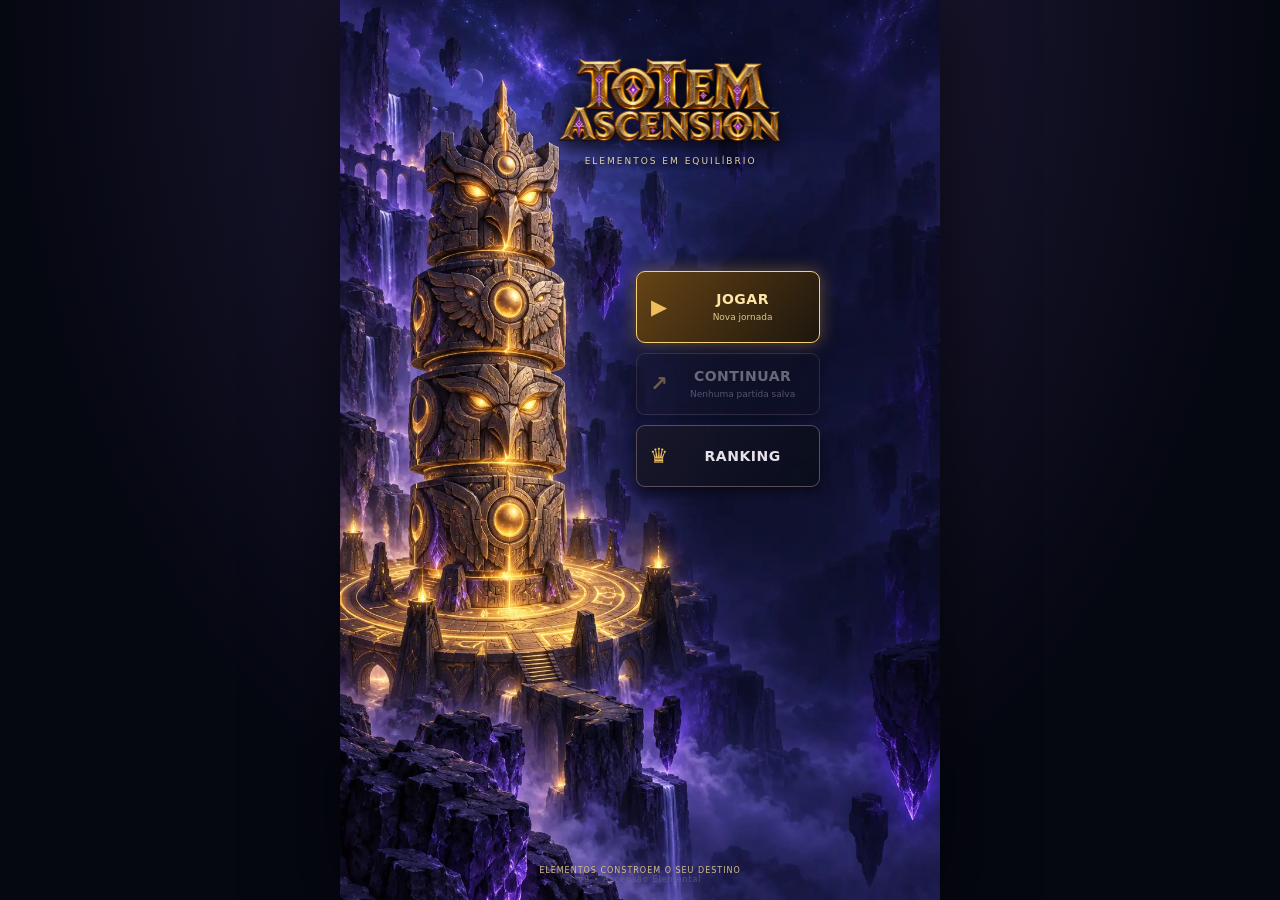
==== jogos/totem/index.html @ 8b3ffe85 "Organiza os 11 jogos por pasta e atualiza o launcher e os links antigos" ====
<!DOCTYPE html>
<html lang="pt-BR">
<head>
<meta charset="UTF-8">
<meta name="viewport" content="width=device-width, initial-scale=1.0, viewport-fit=cover">
<title>Totem Ascension — Ascensão Elemental</title>
<link rel="stylesheet" href="style.css">
</head>
<body>

<!-- MENU SCREEN -->
<div id="screen-menu" class="screen active">
  <div id="menu-box">
    <header class="menu-brand"><img id="menu-logo-title" src="img/logo-totem.webp" alt="Totem Ascension"><div id="menu-subtitle">ELEMENTOS EM EQUILÍBRIO</div></header>
    <div class="menu-stage">
      <div class="menu-actions">
        <button class="menu-btn menu-btn-start" id="menu-play" onclick="newRunPrompt()"><i>▶</i><span>JOGAR<small>Nova jornada</small></span></button>
        <button class="menu-btn" id="continue-run" onclick="resumeRun()"><i>↗</i><span>CONTINUAR<small id="continue-name">Nenhuma partida salva</small></span></button>
        <button class="menu-btn" onclick="openRanking()"><i>♛</i><span>RANKING</span></button>
      </div>
    </div>
    <footer class="menu-footer"><span>ELEMENTOS CONSTROEM O SEU DESTINO</span></footer>
    <div id="menu-version">v9.0• Ascensão Elemental</div>
  </div>
</div>

<!-- GAME SCREEN -->
<div id="screen-game" class="screen">
  <div id="hud-top">
    <div id="hud-title">🗿 GAME</div>
    <button id="exit-btn" onclick="exitToMenu()" title="Sair para o menu">🏠</button>
    <button id="sound-btn" onclick="toggleSound()" title="Som">🔊</button>
    <div class="hud-pills">
      <div class="pill" id="pill-coins"><em id="hud-coins">0</em>💰</div>
      <div class="pill" id="pill-height"><em id="hud-height">0</em>📏</div>
      <div class="pill pill-res" title="Madeira"><em id="hud-wood">0</em>🪵</div>
      <div class="pill pill-res" title="Pedra"><em id="hud-stone">0</em>🪨</div>
      <div class="pill pill-res" title="Ouro"><em id="hud-gold">0</em>🪙</div>
      <div class="pill pill-res" title="Cristal"><em id="hud-crystal">0</em>💎</div>
      <div class="pill pill-essence" title="Essência Divina"><em id="hud-essence">0</em>✨</div>
    </div>
  </div>
  <div id="journey"><span id="level-label"></span><span id="xp-label"></span><progress id="xp-progress"></progress><span id="event-status"></span></div>
  <div id="power-row">
    <div id="power-track"><div id="power-fill" style="width:0%"></div></div>
    <div id="power-label"><span id="power-pct">0</span>%</div>
  </div>
  <div id="stab-row">
    <div id="stab-track"><div id="stab-fill" style="width:100%;background:linear-gradient(90deg,#3de87a,#2ab860);"></div></div>
    <div id="stab-label"><span id="stab-num">100</span>/<span id="stab-max">100</span></div>
  </div>
  <div id="arena"><div id="event-weather" aria-hidden="true"></div><aside id="event-side" hidden aria-live="polite"></aside><aside id="combo-side" aria-label="Sequência"></aside>
    <div id="height-badge">
      <div id="hb-num">0</div>
      <div id="hb-tier">🌲 Floresta</div>
    </div>
    <div id="evt-toast">🌀</div>
    <div id="boss-strip">
      <div id="boss-name">👹 Boss</div>
      <div id="boss-hp-track"><div id="boss-hp-fill" style="width:100%"></div></div>
    </div>
    <div id="totem-wrap">
      <div id="totem-glow"></div>
      <div id="totem-tilt">
        <div id="totem-stack"></div><div id="empty-tower">Cada peça é um novo destino</div>
        <div id="totem-base"></div>
      </div>
    </div>
  </div>
  <div id="bottom-zone">
    <div id="phase-label">Mecânica: Dados 🎲</div>
    <div id="streak-display"></div>
    <div id="combo-display"></div>
    <div class="btn-wrap">
      <button id="action-btn" class="btn-dice" onclick="handleAction()">🎲 Jogar Dados</button>
      <div id="auto-ring"></div>
    </div>
  </div>
  <button id="nav-toggle" onclick="toggleGameNav()" aria-expanded="false" aria-controls="nav-dock">☰</button>
  <div id="nav-dock" class="collapsed">
    <button class="nav-close" onclick="toggleGameNav(false)" aria-label="Fechar navegação">×</button>
    <button class="nav-btn active" onclick="goScreen('game')" id="nb-game">
      <span class="ni">🗿</span>Jogo</button>
    <button class="nav-btn" onclick="goScreen('upgrades')" id="nb-upgrades">
      <span class="ni">⚒️</span>Loja</button>
    <button class="nav-btn" onclick="goScreen('inventory')" id="nb-inventory">
      <span class="ni">📦</span>Invent.</button>
    <button class="nav-btn" onclick="goScreen('codex')" id="nb-codex">
      <span class="ni">📖</span>Codex</button>
    <button class="nav-btn" onclick="goScreen('achievements')" id="nb-achievements">
      <span class="ni">🏆</span>Troféus</button>
    <button class="nav-btn" onclick="goScreen('stats')" id="nb-stats">
      <span class="ni">📊</span>Stats</button>
    <button class="nav-btn" onclick="goScreen('log')" id="nb-log">
      <span class="ni">📜</span>Log</button>
  </div>
</div>

<!-- UPGRADES / SHOP SCREEN -->
<section id="boss-overlay" hidden role="dialog" aria-modal="true" aria-label="Batalha do guardião">
  <div id="boss-backdrop" aria-hidden="true"></div><div class="boss-depth boss-depth-far" aria-hidden="true"></div><div class="boss-depth boss-depth-near" aria-hidden="true"></div><div class="boss-embers" aria-hidden="true"></div>
  <header class="boss-header"><div><span class="eyebrow">GUARDIÃO DA ASCENSÃO</span><h2 id="battle-name"></h2></div><button class="round-control" onclick="pauseBattle()" aria-label="Pausar batalha">Ⅱ</button></header>
  <div class="battle-life"><div><span id="battle-hp"></span><span id="battle-floor"></span></div><progress id="battle-progress" value="1" max="1"></progress></div>
  <div class="battle-field"><div id="boss-portrait" role="img" aria-label="Retrato do guardião"></div><div id="boss-tower" aria-label="Torre de blocos do guardião"></div><div id="battle-feedback" aria-live="polite"></div></div>
  <footer class="battle-controls"><div id="battle-rewards"></div><div id="battle-mechanic"></div><button id="battle-action" onclick="attackBoss()">ATACAR</button><button id="battle-return" hidden onclick="finishBossVictory()">CONTINUAR ASCENSÃO</button></footer>
</section>

<div id="screen-upgrades" class="screen">
  <div class="sec-header">
    <button class="sec-back" onclick="closeSection()">×</button>
    <span class="sec-title">⚒️ Loja</span>
    <span class="sec-coins">💰<span id="upg-coins">0</span></span>
  </div>
  <div class="shop-tabs">
    <button class="shop-tab active" id="shop-tab-perm" onclick="renderShopTab('perm')">⚡ Permanentes</button>
    <button class="shop-tab" id="shop-tab-build" onclick="renderShopTab('build')">🏗️ Construção</button>
    <button class="shop-tab" id="shop-tab-relic" onclick="renderShopTab('relic')">🏺 Relíquias</button>
  </div>
  <div class="sec-body" id="upg-body"></div>
</div>

<!-- INVENTORY SCREEN -->
<div id="screen-inventory" class="screen">
  <div class="sec-header">
    <button class="sec-back" onclick="closeSection()">×</button>
    <span class="sec-title">📦 Inventário</span>
    <span class="sec-coins" id="inv-essence-display">✨<span id="inv-essence">0</span></span>
  </div>
  <div class="sec-body" id="inv-body"></div>
</div>

<!-- CODEX SCREEN -->
<div id="screen-codex" class="screen">
  <div class="sec-header">
    <button class="sec-back" onclick="closeSection()">×</button>
    <span class="sec-title">📖 Codex</span>
    <span class="sec-coins" id="codex-counter">0/12</span>
  </div>
  <div class="sec-body" id="codex-body"></div>
</div>

<!-- ACHIEVEMENTS SCREEN -->
<div id="screen-achievements" class="screen">
  <div class="sec-header">
    <button class="sec-back" onclick="closeSection()">×</button>
    <span class="sec-title">🏆 Conquistas</span>
    <span class="sec-coins" id="ach-counter">0/0</span>
  </div>
  <div class="sec-body" id="ach-body"></div>
</div>

<!-- STATS SCREEN -->
<div id="screen-stats" class="screen">
  <div class="sec-header">
    <button class="sec-back" onclick="closeSection()">×</button>
    <span class="sec-title">📊 Estatísticas</span>
  </div>
  <div class="sec-body" id="stats-body">
    <div class="sec-section">⚡ Sessão</div>
    <div class="stat-grid">
      <div class="stat-card"><span class="sc-icon">📏</span><span class="sc-label">Altura</span><span class="sc-val" id="sc-h">0</span></div>
      <div class="stat-card"><span class="sc-icon">🏆</span><span class="sc-label">Recorde</span><span class="sc-val" id="sc-best">0</span></div>
      <div class="stat-card"><span class="sc-icon">💰</span><span class="sc-label">Moedas</span><span class="sc-val" id="sc-coins">0</span></div>
      <div class="stat-card"><span class="sc-icon">⭐</span><span class="sc-label">Prestígios</span><span class="sc-val" id="sc-pres">0</span></div>
      <div class="stat-card"><span class="sc-icon">✨</span><span class="sc-label">Essência Divina</span><span class="sc-val" id="sc-essence">0</span></div>
      <div class="stat-card"><span class="sc-icon">📈</span><span class="sc-label">Dificuldade</span><span class="sc-val" id="sc-diff">0%</span></div>
      <div class="stat-card"><span class="sc-icon">⚔️</span><span class="sc-label">Bosses</span><span class="sc-val" id="sc-boss">0</span></div>
      <div class="stat-card"><span class="sc-icon">✅</span><span class="sc-label">Acertos</span><span class="sc-val" id="sc-hits">0</span></div>
      <div class="stat-card"><span class="sc-icon">❌</span><span class="sc-label">Erros</span><span class="sc-val" id="sc-miss">0</span></div>
      <div class="stat-card"><span class="sc-icon">🔥</span><span class="sc-label">Seq. Atual</span><span class="sc-val" id="sc-streak">0</span></div>
      <div class="stat-card"><span class="sc-icon">⚡</span><span class="sc-label">Melhor Seq.</span><span class="sc-val" id="sc-bstreak">0</span></div>
    </div>

    <div class="sec-section">💰 Recursos — Economia</div>
    <div style="font-size:.68em;color:var(--muted);padding:2px 2px 6px;">Usados para comprar melhorias e desbloquear habilidades.</div>
    <div class="res-big-grid">
      <div class="res-big"><span class="rb-icon">🪵</span><span class="rb-name">Madeira</span><span class="rb-val" id="rb-w">0</span></div>
      <div class="res-big"><span class="rb-icon">🪨</span><span class="rb-name">Pedra</span><span class="rb-val" id="rb-s">0</span></div>
      <div class="res-big"><span class="rb-icon">🪙</span><span class="rb-name">Ouro</span><span class="rb-val" id="rb-g">0</span></div>
      <div class="res-big"><span class="rb-icon">💎</span><span class="rb-name">Cristal</span><span class="rb-val" id="rb-c">0</span></div>
    </div>

    <div class="sec-section">🗿 Evolução do Totem</div>
    <div id="tier-current-card" style="background:var(--panel);border:1px solid var(--border);border-radius:11px;padding:12px 14px;margin-bottom:6px;">
      <div style="font-size:.65em;color:var(--muted);text-transform:uppercase;letter-spacing:.5px;margin-bottom:6px;">Tier Atual</div>
      <div id="tier-current-label" style="font-size:1.3em;font-weight:900;color:var(--gold);">🌲 Floresta</div>
      <div style="margin-top:8px;">
        <div style="display:flex;justify-content:space-between;font-size:.68em;color:var(--muted);margin-bottom:4px;">
          <span>Progresso</span><span id="tier-pct-label">0%</span>
        </div>
        <div style="height:5px;background:rgba(255,255,255,.08);border-radius:3px;overflow:hidden;">
          <div id="tier-pct-bar" style="height:100%;background:var(--gold);border-radius:3px;transition:width .5s;width:0%"></div>
        </div>
        <div id="tier-next-label" style="font-size:.68em;color:var(--muted);margin-top:5px;">Próximo: 🪵 Madeira (h.20)</div>
      </div>
    </div>
    <div class="tier-box" id="tier-box"></div>
    <div id="prestige-info" style="background:rgba(170,68,255,.08);border:1px solid var(--purple);border-radius:8px;padding:8px 10px;margin-top:8px;font-size:.72em;color:#c8a0ff;text-align:center;line-height:1.5;">Carregando...</div>
    <button id="buy-stab-btn" onclick="buyStabilityWithEssence()" style="background:linear-gradient(135deg,#5a0080,#9010c0);border:1px solid var(--purple);border-radius:10px;padding:10px 16px;color:#fff;cursor:pointer;font-size:.85em;font-weight:700;transition:all .15s;font-family:inherit;width:100%;margin-top:6px;">✨ Comprar Estabilidade (1 Essência = +10% ⚖️)</button>
    <button id="prestige-btn" onclick="doPrestige()">🌟 Prestígio — Renascer com Essência Divina</button>
  </div>
</div>

<!-- LOG SCREEN -->
<div id="screen-log" class="screen">
  <div class="sec-header">
    <button class="sec-back" onclick="closeSection()">×</button>
    <span class="sec-title">📜 Registro</span>
    <button class="sec-back" style="margin-left:auto" onclick="clearLog()">🗑️</button>
  </div>
  <div class="sec-body" id="log-body"></div>
</div>

<!-- MODAL -->
<div id="modal-overlay">
  <div id="modal-box"></div>
</div>

<!-- OVERLAYS -->
<div id="notif"></div>
<canvas id="particles"></canvas>
<div id="milestone-pop"><h2 id="ms-title"></h2><p id="ms-sub"></p></div>
<div id="critical-overlay">
  <div id="critical-box">
    <h2 id="crit-title">⚠ SALVE O TOTEM!</h2>
    <p id="crit-sub">Estabilidade crítica! Escolha um desafio:</p>
    <div id="crit-options">
      <button class="crit-opt" onclick="startCriticalRecovery('timing')">⏱️ Timing<br><small>Acerte a zona verde</small></button>
      <button class="crit-opt" onclick="startCriticalRecovery('seq')">🔮 Sequência<br><small>Repita os símbolos</small></button>
      <button class="crit-opt" onclick="startCriticalRecovery('balance')">⚖️ Equilíbrio<br><small>Toque o lado correto</small></button>
    </div>
    <p id="crit-counter" style="font-size:.8em;color:var(--muted);margin-top:8px;">Totens salvos: <strong id="crit-saved">0</strong></p>
  </div>
</div>

<div id="go-overlay">
  <div id="go-box">
    <h2>🗿 Totem Caiu!</h2>
    <p>A estabilidade chegou a zero</p>
    <div id="go-score"></div>
    <p id="go-extra"></p>
    <div id="go-revive-options" style="display:flex;flex-direction:column;gap:6px;margin-top:12px;">
      <button id="go-revive-essence" onclick="reviveWithEssence()" style="background:linear-gradient(135deg,#5a0080,#9010c0);border:1px solid var(--purple);color:#fff;padding:10px;border-radius:8px;cursor:pointer;font-weight:700;font-family:inherit;">✨ Reviver com Essência (<span id="revive-essence-cost">1</span>)</button>
      <button id="go-buy-stab" onclick="buyStabilityWithEssence();closeGameOver();" style="background:linear-gradient(135deg,#3a6020,#5a9030);border:1px solid var(--green);color:#fff;padding:10px;border-radius:8px;cursor:pointer;font-weight:700;font-family:inherit;">✨ Comprar +10% ⚖️ (1 Essência)</button>
      <button id="go-revive-gold" onclick="reviveWithGold()" style="background:linear-gradient(135deg,#7a5800,#c09020);border:1px solid var(--gold);color:#fff;padding:10px;border-radius:8px;cursor:pointer;font-weight:700;font-family:inherit;">💰 Reviver com Ouro (<span id="revive-gold-cost">10k</span>)</button>
      <button id="go-restart" onclick="restartGame()" style="background:rgba(255,255,255,.08);border:1px solid var(--border);color:var(--text);padding:10px;border-radius:8px;cursor:pointer;font-family:inherit;">🔄 Reiniciar Jogo</button>
    </div>
  </div>
</div>

<script src="game.js"></script>
</body>
</html>
---- jogos/totem/style.css ----
*,*::before,*::after{margin:0;padding:0;box-sizing:border-box;}
:root{
  --bg:#07070f;
  --panel:#0d0d1e;
  --panel2:#131328;
  --border:rgba(255,255,255,0.07);
  --gold:#f0c040;
  --gold2:#c8980a;
  --green:#3de87a;
  --red:#e84050;
  --blue:#4488ff;
  --purple:#aa44ff;
  --orange:#ff8833;
  --text:#ddd5bb;
  --muted:#7a6e5a;
  --d6:#e84050;
  --d8:#3de87a;
  --d12:#aa44ff;
  --d20:#f0c040;
}
html,body{width:100%;height:100%;background:var(--bg);color:var(--text);
  font-family:'Segoe UI',system-ui,sans-serif;overflow:hidden;}

/* ── SCREENS ── */
.screen{position:fixed;inset:0;display:none;flex-direction:column;}
.screen.active{display:flex;animation:screenFade .35s ease;}
@keyframes screenFade{from{opacity:0;transform:scale(.98);}to{opacity:1;transform:none;}}

/* ═══════════════════════════════════════════════
   MENU SCREEN — TOTAL OVERHAUL
═══════════════════════════════════════════════ */
#screen-menu{
  background:radial-gradient(ellipse at 50% 110%,#1a0a3a 0%,#0a0518 50%,#050308 100%);
  align-items:center;justify-content:center;overflow:hidden;
}

/* Animated starfield + floating runes */
#menu-bg{
  position:absolute;inset:0;pointer-events:none;overflow:hidden;
}
.menu-rune{
  position:absolute;font-size:1.5em;color:rgba(240,192,64,.25);
  animation:floatRune linear infinite;
  filter:drop-shadow(0 0 6px rgba(240,192,64,.4));
  user-select:none;
}
@keyframes floatRune{
  0%{transform:translateY(110vh) rotate(0deg);opacity:0;}
  10%{opacity:1;}
  90%{opacity:1;}
  100%{transform:translateY(-20vh) rotate(360deg);opacity:0;}
}
.menu-star{
  position:absolute;width:2px;height:2px;border-radius:50%;
  background:#fff;animation:twinkle 3s ease-in-out infinite;
}
@keyframes twinkle{
  0%,100%{opacity:.2;transform:scale(1);}
  50%{opacity:1;transform:scale(1.5);}
}

/* Mystical aura behind menu */
#menu-aura{
  position:absolute;width:600px;height:600px;
  background:radial-gradient(circle,rgba(240,192,64,.08) 0%,transparent 60%);
  animation:auraPulse 4s ease-in-out infinite;
  pointer-events:none;
}
@keyframes auraPulse{
  0%,100%{transform:scale(1);opacity:.5;}
  50%{transform:scale(1.15);opacity:.8;}
}

#menu-box{
  position:relative;z-index:2;
  text-align:center;display:flex;flex-direction:column;gap:18px;
  background:linear-gradient(135deg,rgba(20,10,40,.85),rgba(10,5,22,.9));
  border:2px solid transparent;
  background-clip:padding-box;
  border-radius:24px;padding:42px 36px 36px;
  backdrop-filter:blur(14px);
  max-width:400px;
  box-shadow:0 0 60px rgba(240,192,64,.15),0 20px 60px rgba(0,0,0,.7),
    inset 0 1px 0 rgba(255,255,255,.05);
  animation:menuRise .8s cubic-bezier(.22,.68,0,1.25);
}
#menu-box::before{
  content:'';position:absolute;inset:-2px;border-radius:24px;z-index:-1;
  background:linear-gradient(135deg,var(--gold),var(--purple),var(--gold),var(--orange));
  background-size:300% 300%;
  animation:gradShift 6s ease infinite;
}
@keyframes gradShift{
  0%,100%{background-position:0% 50%;}
  50%{background-position:100% 50%;}
}
@keyframes menuRise{
  from{transform:translateY(40px) scale(.9);opacity:0;}
  to{transform:none;opacity:1;}
}

/* Totem Logo — animated 3D-ish totem */
#menu-logo{
  width:90px;height:120px;margin:0 auto 6px;
  display:flex;flex-direction:column-reverse;align-items:center;
  animation:logoFloat 3s ease-in-out infinite;
  filter:drop-shadow(0 0 20px rgba(240,192,64,.5));
}
@keyframes logoFloat{
  0%,100%{transform:translateY(0) rotate(-2deg);}
  50%{transform:translateY(-8px) rotate(2deg);}
}
.logo-piece{
  width:64px;height:18px;border-radius:5px;margin-bottom:2px;
  display:flex;align-items:center;justify-content:center;
  font-size:.9em;font-weight:900;color:rgba(255,255,255,.95);
  text-shadow:0 1px 3px rgba(0,0,0,.7);
  box-shadow:0 3px 8px rgba(0,0,0,.5),inset 0 1px 0 rgba(255,255,255,.2);
  animation:logoPiecePulse 2s ease-in-out infinite;
}
@keyframes logoPiecePulse{
  0%,100%{filter:brightness(1);}
  50%{filter:brightness(1.3);}
}
.logo-base{
  width:74px;height:10px;
  background:linear-gradient(135deg,#3a2008,#6a4018);
  border-radius:3px 3px 8px 8px;
  box-shadow:0 4px 12px rgba(0,0,0,.7),0 0 16px rgba(240,192,64,.3);
}

#menu-title{
  font-size:2.6em;font-weight:900;
  background:linear-gradient(135deg,#f0c040 0%,#ff8833 50%,#aa44ff 100%);
  -webkit-background-clip:text;background-clip:text;
  -webkit-text-fill-color:transparent;
  letter-spacing:4px;margin-bottom:4px;
  filter:drop-shadow(0 0 20px rgba(240,192,64,.4));
  animation:titleGlow 3s ease-in-out infinite;
}
@keyframes titleGlow{
  0%,100%{filter:drop-shadow(0 0 20px rgba(240,192,64,.4));}
  50%{filter:drop-shadow(0 0 30px rgba(240,192,64,.7));}
}
#menu-subtitle{
  font-size:.95em;color:var(--muted);margin-bottom:14px;
  letter-spacing:2px;
  animation:subtitleFade 4s ease-in-out infinite;
}
@keyframes subtitleFade{
  0%,100%{opacity:.6;}
  50%{opacity:1;}
}

.menu-btn{
  position:relative;padding:15px 0;font-size:1.05em;font-weight:800;border:none;
  border-radius:14px;cursor:pointer;transition:all .25s cubic-bezier(.22,.68,0,1.25);
  letter-spacing:1.5px;font-family:inherit;overflow:hidden;
}
.menu-btn::after{
  content:'';position:absolute;top:0;left:-100%;width:50%;height:100%;
  background:linear-gradient(90deg,transparent,rgba(255,255,255,.3),transparent);
  transition:left .6s;
}
.menu-btn:hover::after{left:150%;}
.menu-btn-start{
  background:linear-gradient(135deg,#7a3810,#c06820);
  color:#fff;box-shadow:0 4px 20px rgba(192,104,32,.5),inset 0 1px 0 rgba(255,255,255,.2);
}
.menu-btn-start:hover{transform:translateY(-3px) scale(1.02);filter:brightness(1.15);
  box-shadow:0 8px 30px rgba(192,104,32,.7);}
.menu-btn-start:active{transform:translateY(-1px) scale(.99);}
.menu-btn-continue{
  background:rgba(255,255,255,.06);border:1px solid var(--gold);
  color:var(--gold);
}
.menu-btn-continue:hover{background:rgba(255,255,255,.12);transform:translateY(-2px);}
.menu-btn-continue:disabled{opacity:.4;pointer-events:none;}
.menu-btn-howto{
  background:rgba(170,68,255,.1);border:1px solid var(--purple);
  color:#c8a0ff;font-size:.95em;padding:11px 0;
}
.menu-btn-howto:hover{background:rgba(170,68,255,.2);transform:translateY(-2px);}

#menu-name-field{display:flex;flex-direction:column;align-items:center;margin:4px 0;}
#menu-ranking{
  width:100%;background:rgba(0,0,0,.4);border:1px solid var(--border);
  border-radius:10px;padding:10px 12px;margin-top:6px;
  max-width:340px;
}
#ranking-list .rk-row{
  display:grid;grid-template-columns:24px 1fr auto;gap:8px;align-items:center;
  padding:3px 4px;border-radius:4px;
}
#ranking-list .rk-row.me{background:rgba(240,192,64,.15);border:1px solid var(--gold);}
#ranking-list .rk-pos{font-weight:900;color:var(--gold);text-align:center;}
#ranking-list .rk-name{color:var(--text);font-weight:700;overflow:hidden;text-overflow:ellipsis;white-space:nowrap;}
#ranking-list .rk-row.me .rk-name{color:var(--gold);}
#ranking-list .rk-score{color:var(--green);font-weight:700;}
#ranking-list .rk-empty{color:var(--muted);text-align:center;padding:8px;font-style:italic;}

#menu-version{
  font-size:.7em;color:var(--muted);margin-top:4px;letter-spacing:1px;
}

/* ═══════════════════════════════════════════════
   GAME SCREEN
═══════════════════════════════════════════════ */
#screen-game{
  background:radial-gradient(ellipse at 50% 110%,#180830 0%,#07070f 65%);
}

/* HUD TOP */
#hud-top{
  display:flex;align-items:center;justify-content:space-between;
  padding:7px 12px;
  background:linear-gradient(180deg,rgba(0,0,0,.7),rgba(0,0,0,.4));
  border-bottom:1px solid var(--border);
  flex-shrink:0;z-index:10;gap:6px;
}
#exit-btn{background:rgba(255,255,255,.05);border:1px solid var(--border);
  color:var(--text);border-radius:8px;padding:5px 9px;font-size:.95em;
  cursor:pointer;font-family:inherit;transition:all .15s;}
#exit-btn:hover{background:rgba(232,64,80,.2);border-color:var(--red);}

#sound-btn{background:rgba(255,255,255,.05);border:1px solid var(--border);
  color:var(--gold);border-radius:8px;padding:5px 9px;font-size:.95em;
  cursor:pointer;font-family:inherit;transition:all .15s;}
#sound-btn:hover{background:rgba(240,192,64,.15);}

#hud-title{font-size:.9em;font-weight:800;color:var(--gold);
  letter-spacing:2px;text-shadow:0 0 12px var(--gold);white-space:nowrap;}
.hud-pills{display:flex;gap:5px;flex-wrap:wrap;}
.pill{display:flex;align-items:center;gap:4px;
  background:rgba(255,255,255,0.06);border:1px solid var(--border);
  border-radius:20px;padding:3px 8px;font-size:.75em;font-weight:700;white-space:nowrap;
  transition:all .2s;}
.pill em{color:var(--gold);font-style:normal;font-size:1.1em;
  transition:transform .2s;}
.pill.bump em{animation:numBump .35s cubic-bezier(.22,.68,0,1.5);}
@keyframes numBump{0%{transform:scale(1);}50%{transform:scale(1.4);}100%{transform:scale(1);}}

/* POWER METER */
#power-row{
  padding:4px 12px 3px;background:rgba(0,0,0,0.35);
  display:flex;align-items:center;gap:7px;flex-shrink:0;
}
#power-track{flex:1;height:7px;background:rgba(255,255,255,0.08);
  border-radius:4px;overflow:hidden;position:relative;}
#power-fill{
  height:100%;border-radius:4px;
  background:linear-gradient(90deg,#4488ff,#aa44ff,#f0c040);
  transition:width .5s cubic-bezier(.22,.68,0,1.25);
  box-shadow:0 0 8px rgba(170,68,255,.5);
  position:relative;
}
#power-fill::after{
  content:'';position:absolute;top:0;left:0;right:0;bottom:0;
  background:linear-gradient(90deg,transparent,rgba(255,255,255,.4),transparent);
  animation:powerShine 1.5s linear infinite;
}
@keyframes powerShine{0%{transform:translateX(-100%);}100%{transform:translateX(100%);}}
#power-label{font-size:.7em;color:var(--purple);white-space:nowrap;width:60px;text-align:right;font-weight:700;}
#power-label.ready{color:var(--gold);animation:powerReady .8s ease-in-out infinite;}
@keyframes powerReady{0%,100%{opacity:.7;}50%{opacity:1;}}

/* STAB STRIP */
#stab-row{
  padding:4px 12px 3px;background:rgba(0,0,0,0.35);
  display:flex;align-items:center;gap:7px;flex-shrink:0;
}
#stab-track{flex:1;height:6px;background:rgba(255,255,255,0.08);
  border-radius:3px;overflow:hidden;}
#stab-fill{height:100%;border-radius:3px;transition:width .4s,background .4s;}
#stab-label{font-size:.7em;color:var(--muted);white-space:nowrap;width:38px;text-align:right;}
#stab-row.danger #stab-fill{animation:stabDanger .6s ease-in-out infinite;}
@keyframes stabDanger{
  0%,100%{filter:brightness(1);}
  50%{filter:brightness(1.6);}
}

/* ARENA */
#arena{
  flex:1;
  display:flex;flex-direction:column;
  align-items:center;justify-content:flex-end;
  position:relative;overflow:visible;
  min-height:0;
  padding:0 8px;
}

/* HEIGHT BADGE */
#height-badge{
  position:absolute;top:5px;left:50%;transform:translateX(-50%);
  background:rgba(0,0,0,0.68);border:1px solid var(--gold);
  border-radius:11px;padding:4px 13px;text-align:center;
  backdrop-filter:blur(6px);z-index:5;white-space:nowrap;pointer-events:none;
}
#hb-num{font-size:1.45em;font-weight:900;color:var(--gold);
  line-height:1;text-shadow:0 0 12px var(--gold);}
#hb-tier{font-size:.62em;color:var(--text);margin-top:1px;}

/* BOSS STRIP */
#boss-strip{
  position:absolute;top:44px;left:50%;transform:translateX(-50%);
  width:calc(100% - 24px);max-width:380px;
  background:rgba(0,0,0,0.78);border:1px solid var(--red);
  border-radius:8px;padding:5px 10px;display:none;z-index:12;
  backdrop-filter:blur(4px);
  box-shadow:0 0 20px rgba(232,64,80,.4);
}
#boss-name{font-size:.7em;color:#ff7070;font-weight:700;margin-bottom:3px;}
#boss-hp-track{height:5px;background:rgba(255,255,255,0.1);border-radius:3px;overflow:hidden;}
#boss-hp-fill{height:100%;background:linear-gradient(90deg,#a00020,#ff4060);
  border-radius:3px;transition:width .3s;}

/* EVENT TOAST */
#evt-toast{
  position:fixed;top:50%;left:50%;
  transform:translate(-50%,-50%) scale(.7);
  background:rgba(8,5,22,.98);border:2px solid var(--purple);
  border-radius:14px;padding:22px 32px;font-size:.9em;
  color:#c0a0ff;pointer-events:none;opacity:0;
  transition:opacity .3s,transform .3s;white-space:nowrap;
  backdrop-filter:blur(8px);z-index:150;max-width:88vw;text-align:center;
  font-weight:700;
  box-shadow:0 0 40px rgba(170,68,255,.5);
}
#evt-toast.on{opacity:1;transform:translate(-50%,-50%) scale(1);}

/* TOTEM WRAP */
#totem-wrap{
  position:relative;
  display:flex;flex-direction:column;
  align-items:center;justify-content:flex-end;
  width:100%;max-width:340px;
  flex:1;
  min-height:0;
  overflow:visible;
  padding:0 30px 0;
}

/* TILT container */
#totem-tilt{
  display:flex;flex-direction:column;
  align-items:center;justify-content:flex-end;
  width:100%;
  transform-origin:bottom center;
  transition:transform .65s cubic-bezier(.34,1.56,.64,1);
  will-change:transform;
  position:relative;
  padding:0 20px;
}

/* BASE */
#totem-base{
  width:128px;height:14px;flex-shrink:0;
  background:linear-gradient(135deg,#2e1a08,#5a3818);
  border-radius:3px 3px 8px 8px;
  border:1px solid rgba(255,255,255,.15);
  box-shadow:0 4px 18px rgba(0,0,0,.7),0 0 28px rgba(240,192,64,.12);
  position:relative;z-index:2;
}

/* STACK */
#totem-stack{
  display:flex;flex-direction:column-reverse;
  align-items:center;
  width:100%;
  gap:1px;
  position:relative;z-index:1;
}

/* PIECE */
.tp{
  flex-shrink:0;
  width:104px;height:28px;
  border-radius:6px;
  display:flex;align-items:center;justify-content:center;
  font-size:.88em;font-weight:900;
  letter-spacing:2px;color:rgba(255,255,255,.92);
  border:1px solid rgba(255,255,255,.14);
  box-shadow:0 2px 6px rgba(0,0,0,.55),inset 0 1px 0 rgba(255,255,255,.15);
  animation:dropIn .45s cubic-bezier(.22,.68,0,1.5);
  text-shadow:0 1px 4px rgba(0,0,0,.8);
  position:relative;overflow:hidden;user-select:none;
}
.tp::after{
  content:'';position:absolute;top:0;left:-60%;width:38%;height:100%;
  background:linear-gradient(90deg,transparent,rgba(255,255,255,.18),transparent);
  animation:sheen 3.5s ease infinite;
}
@keyframes sheen{0%{left:-60%}60%{left:160%}100%{left:160%}}
@keyframes dropIn{
  0%{transform:translateY(-60px) scale(.5) rotate(8deg);opacity:0;}
  60%{transform:translateY(6px) scale(1.05) rotate(-2deg);opacity:1;}
  80%{transform:translateY(-2px) scale(.98) rotate(1deg);}
  100%{transform:none;opacity:1;}
}

.tp-ember  {background:linear-gradient(135deg,#6a1a00,#c04010);}
.tp-stone  {background:linear-gradient(135deg,#2e2e3e,#50506a);}
.tp-forest {background:linear-gradient(135deg,#0c2e0c,#1c5c1c);}
.tp-water  {background:linear-gradient(135deg,#002444,#0850a0);}
.tp-wind   {background:linear-gradient(135deg,#243440,#406070);}
.tp-gold   {background:linear-gradient(135deg,#563800,#aa7200);}
.tp-crystal{background:linear-gradient(135deg,#0e0830,#2818a0);}
.tp-shadow {background:linear-gradient(135deg,#180018,#480058);}
.tp-light  {background:linear-gradient(135deg,#383000,#989000);}
.tp-chaos  {background:linear-gradient(135deg,#280010,#780038);}
.tp-ancient{background:linear-gradient(135deg,#181000,#4c3c00);}
.tp-divine {background:linear-gradient(135deg,#180038,#5800b8);}
.tp-boss   {background:linear-gradient(135deg,#400020,#a00040);
  box-shadow:0 0 14px 3px rgba(232,64,80,.6)!important;}
.tp-rainbow{background:linear-gradient(135deg,#ff4040,#ff8833,#f0c040,#3de87a,#4488ff,#aa44ff);
  background-size:200% 200%;animation:rainbowShift 2s ease infinite;
  box-shadow:0 0 14px 3px rgba(255,255,255,.5)!important;}
@keyframes rainbowShift{0%,100%{background-position:0% 50%;}50%{background-position:100% 50%;}}

.tp-mixed{display:flex;align-items:center;justify-content:center;gap:5px;padding:0 6px;}
.tp-mixed .tp-rune{font-size:.95em;}
.tp-mixed .tp-boss-mark{font-size:.85em;filter:drop-shadow(0 0 4px rgba(232,64,80,.8));
  border-left:1px solid rgba(255,255,255,.2);padding-left:5px;}
.tp.is-perf{box-shadow:0 0 14px 3px var(--gold),inset 0 1px 0 rgba(255,255,255,.3)!important;
  animation:dropIn .45s cubic-bezier(.22,.68,0,1.5),perfGlow 1.5s ease-in-out infinite .5s;}
.tp.is-crit{box-shadow:0 0 16px 4px #ff4040,inset 0 1px 0 rgba(255,255,255,.3)!important;
  animation:dropIn .45s cubic-bezier(.22,.68,0,1.5),critPulse .8s ease-in-out infinite .5s;}
@keyframes perfGlow{0%,100%{filter:brightness(1);}50%{filter:brightness(1.3);}}
@keyframes critPulse{0%,100%{filter:brightness(1) hue-rotate(0deg);}50%{filter:brightness(1.4) hue-rotate(15deg);}}

/* Streak aura on totem */
#totem-tilt.streak-aura::before{
  content:'';position:absolute;inset:-10px -30px;
  background:radial-gradient(ellipse,rgba(255,136,51,.2),transparent 70%);
  animation:auraRotate 3s linear infinite;pointer-events:none;z-index:0;
}
#totem-tilt.streak-aura-high::before{
  background:radial-gradient(ellipse,rgba(240,192,64,.3),transparent 70%);
}
@keyframes auraRotate{0%{transform:rotate(0deg);}100%{transform:rotate(360deg);}}

/* GLOW */
#totem-glow{
  position:absolute;bottom:14px;width:128px;height:48px;
  background:radial-gradient(ellipse,rgba(240,192,64,.22),transparent 70%);
  pointer-events:none;z-index:0;
  animation:glowPulse 3s ease-in-out infinite;
}
@keyframes glowPulse{0%,100%{opacity:.7;}50%{opacity:1;}}

/* BOTTOM ZONE */
#bottom-zone{
  flex-shrink:0;
  display:flex;flex-direction:column;
  align-items:center;gap:5px;
  padding:6px 12px 4px;
  background:rgba(0,0,0,0.2);
}
#phase-label{font-size:.66em;color:var(--muted);letter-spacing:1px;text-transform:uppercase;}
#streak-display{font-size:.72em;color:var(--orange);min-height:15px;text-align:center;font-weight:700;}
#combo-display{font-size:.7em;color:var(--purple);min-height:14px;text-align:center;font-weight:700;}

.btn-wrap{position:relative;}
#action-btn{
  position:relative;overflow:hidden;
  width:min(220px,76vw);padding:13px 0;
  font-size:.95em;font-weight:800;border:none;
  border-radius:13px;cursor:pointer;letter-spacing:1px;
  transition:all .15s;font-family:inherit;color:#fff;flex-shrink:0;
}
#action-btn::before{content:'';position:absolute;inset:0;
  background:linear-gradient(135deg,rgba(255,255,255,.15),transparent);pointer-events:none;}
#action-btn::after{content:'';position:absolute;top:0;left:-100%;width:50%;height:100%;
  background:linear-gradient(90deg,transparent,rgba(255,255,255,.3),transparent);
  transition:left .5s;}
#action-btn:hover::after{left:150%;}
.btn-dice  {background:linear-gradient(135deg,#7a3810,#c06820);box-shadow:0 4px 16px rgba(192,104,32,.4);}
.btn-timing{background:linear-gradient(135deg,#104a10,#208a30);box-shadow:0 4px 16px rgba(32,138,48,.4);}
.btn-seq   {background:linear-gradient(135deg,#2a0060,#7010c0);box-shadow:0 4px 16px rgba(110,16,192,.4);}
.btn-boss  {background:linear-gradient(135deg,#7a0010,#c00020);box-shadow:0 4px 16px rgba(192,0,32,.5);
  animation:bossBtnPulse 1s ease-in-out infinite;}
@keyframes bossBtnPulse{0%,100%{box-shadow:0 4px 16px rgba(192,0,32,.5);}50%{box-shadow:0 4px 24px rgba(192,0,32,.9);}}
#action-btn:hover{transform:translateY(-2px);filter:brightness(1.12);}
#action-btn:active{transform:translateY(0);filter:brightness(.92);}
#action-btn:disabled{opacity:.4;pointer-events:none;}

#auto-ring{
  position:absolute;inset:-3px;border-radius:16px;
  border:2px solid var(--green);opacity:0;pointer-events:none;
  animation:aRing 1.2s infinite;display:none;
}
@keyframes aRing{0%,100%{opacity:.2;}50%{opacity:.75;}}

/* NAV DOCK */
#nav-dock{
  display:flex;justify-content:center;gap:5px;
  padding:7px 10px;
  background:rgba(0,0,0,.62);backdrop-filter:blur(8px);
  border-top:1px solid var(--border);flex-shrink:0;z-index:10;
}
.nav-btn{
  display:flex;flex-direction:column;align-items:center;gap:2px;
  background:rgba(255,255,255,.05);border:1px solid var(--border);
  border-radius:10px;padding:6px 15px;color:var(--muted);
  font-size:.66em;cursor:pointer;transition:all .18s;font-family:inherit;
  position:relative;
}
.nav-btn .ni{font-size:1.4em;line-height:1;}
.nav-btn:hover,.nav-btn.active{
  background:rgba(240,192,64,.12);border-color:var(--gold);color:var(--gold);
  transform:translateY(-2px);}
.nav-btn .badge{
  position:absolute;top:-3px;right:-3px;background:var(--red);
  color:#fff;font-size:.85em;font-weight:900;border-radius:50%;
  width:16px;height:16px;display:flex;align-items:center;justify-content:center;
  border:1px solid var(--bg);
}

/* ═══════════════════════════════════════════════
   MODAL
═══════════════════════════════════════════════ */
#modal-overlay{
  position:fixed;inset:0;background:rgba(0,0,0,.84);
  display:none;align-items:center;justify-content:center;
  z-index:200;backdrop-filter:blur(9px);
}
#modal-overlay.open{display:flex;}
#modal-box{
  background:linear-gradient(180deg,var(--panel),var(--panel2));
  border:1px solid var(--border);
  border-radius:16px;padding:16px 18px;
  width:min(380px,92vw);max-height:88vh;overflow-y:auto;
  display:flex;flex-direction:column;align-items:center;gap:10px;
  box-shadow:0 20px 60px rgba(0,0,0,.75),0 0 40px rgba(240,192,64,.1);
  animation:popIn .35s cubic-bezier(.22,.68,0,1.4);
  position:relative;
}
#modal-box::before{
  content:'';position:absolute;top:0;left:0;right:0;height:2px;
  background:linear-gradient(90deg,transparent,var(--gold),transparent);
  border-radius:20px 20px 0 0;
}
@keyframes popIn{from{transform:scale(.7) translateY(20px);opacity:0;}to{transform:none;opacity:1;}}
#modal-box h2{font-size:1.15em;color:var(--gold);letter-spacing:1px;text-align:center;
  text-shadow:0 0 12px rgba(240,192,64,.4);}
#modal-box p.msub{font-size:.8em;color:var(--muted);text-align:center;line-height:1.5;}

/* ══ DICE — D6 cubo real + D8/D12/D20 poliedros SVG ══ */
#dice-stage{
  width:150px;height:150px;margin:2px 0;
  position:relative;
  perspective:1200px;
  display:flex;align-items:center;justify-content:center;
}
#dice-stage.dice-win{animation:diceWinPulse .6s ease;}
#dice-stage.dice-lose{animation:diceLosePulse .5s ease;}
@keyframes diceWinPulse{0%{transform:scale(1);}40%{transform:scale(1.22) rotate(-7deg);filter:drop-shadow(0 0 18px var(--gold));}100%{transform:scale(1);filter:none;}}
@keyframes diceLosePulse{0%,100%{transform:translateX(0);}25%{transform:translateX(-8px);}75%{transform:translateX(8px);}}

.dd-scene{
  width:140px;height:140px;
  position:relative;
  display:flex;align-items:center;justify-content:center;
  transform-style:preserve-3d;
}

/* vibração rápida durante a rolagem (igual ao arquivo de referência) */
@keyframes ddShake{
  0%,100%{transform:rotate(0) scale(1);}
  30%{transform:rotate(14deg) scale(1.18);}
  70%{transform:rotate(-14deg) scale(1.18);}
}
.dd-scene.dd-shaking{animation:ddShake .07s infinite;}

/* salto + giro 3D no lançamento final */
@keyframes ddRoll3d{
  0%{transform:translateY(0) rotateX(0) rotateY(0);}
  50%{transform:translateY(-100px) rotateX(720deg) rotateY(720deg);}
  100%{transform:translateY(0) rotateX(1440deg) rotateY(1440deg);}
}
.dd-scene.dd-rolling-3d{animation:ddRoll3d 1.2s cubic-bezier(.33,.1,.3,1);}

/* ---- D6: cubo real com pips ---- */
.dd-cube{
  width:70px;height:70px;
  position:absolute;
  transform-style:preserve-3d;
  transition:transform 1.2s cubic-bezier(.18,.86,.2,1.1);
}
.dd-face{
  position:absolute;width:70px;height:70px;
  background:linear-gradient(145deg,#ffffff,#dcdcdc);
  border:1px solid #bbb;border-radius:12px;
  box-shadow:inset 0 0 10px rgba(0,0,0,.1);
  display:grid;grid-template-columns:repeat(3,1fr);grid-template-rows:repeat(3,1fr);
  padding:8px;box-sizing:border-box;
}
.dd-face.dd-front  {transform:rotateY(0deg)   translateZ(35px);}
.dd-face.dd-back   {transform:rotateY(180deg) translateZ(35px);}
.dd-face.dd-right  {transform:rotateY(90deg)  translateZ(35px);}
.dd-face.dd-left   {transform:rotateY(-90deg) translateZ(35px);}
.dd-face.dd-top    {transform:rotateX(90deg)  translateZ(35px);}
.dd-face.dd-bottom {transform:rotateX(-90deg) translateZ(35px);}
.dd-pip{
  background-color:var(--d6);
  border-radius:50%;width:16px;height:16px;margin:auto;
  box-shadow:inset 0 2px 2px rgba(0,0,0,.5);
}
.dd-f1 .dd-pip:nth-child(1){grid-area:2/2;}
.dd-f2 .dd-pip:nth-child(1){grid-area:1/1;}
.dd-f2 .dd-pip:nth-child(2){grid-area:3/3;}
.dd-f3 .dd-pip:nth-child(1){grid-area:1/1;}
.dd-f3 .dd-pip:nth-child(2){grid-area:2/2;}
.dd-f3 .dd-pip:nth-child(3){grid-area:3/3;}
.dd-f4 .dd-pip:nth-child(1){grid-area:1/1;}
.dd-f4 .dd-pip:nth-child(2){grid-area:1/3;}
.dd-f4 .dd-pip:nth-child(3){grid-area:3/1;}
.dd-f4 .dd-pip:nth-child(4){grid-area:3/3;}
.dd-f5 .dd-pip:nth-child(1){grid-area:1/1;}
.dd-f5 .dd-pip:nth-child(2){grid-area:1/3;}
.dd-f5 .dd-pip:nth-child(3){grid-area:2/2;}
.dd-f5 .dd-pip:nth-child(4){grid-area:3/1;}
.dd-f5 .dd-pip:nth-child(5){grid-area:3/3;}
.dd-f6 .dd-pip:nth-child(1){grid-area:1/1;}
.dd-f6 .dd-pip:nth-child(2){grid-area:1/3;}
.dd-f6 .dd-pip:nth-child(3){grid-area:2/1;}
.dd-f6 .dd-pip:nth-child(4){grid-area:2/3;}
.dd-f6 .dd-pip:nth-child(5){grid-area:3/1;}
.dd-f6 .dd-pip:nth-child(6){grid-area:3/3;}

/* ---- D8 / D12 / D20: poliedros SVG ---- */
.dd-poly-container{
  position:absolute;width:100%;height:100%;
  display:none;align-items:center;justify-content:center;
}
.dd-poly-container.visible{display:flex;}
.dd-poly-svg{
  width:140px;height:140px;
  filter:drop-shadow(0 6px 12px rgba(0,0,0,.4));
  overflow:visible;
}
.dd-poly-num{
  line-height:1;font-weight:900;
  filter:drop-shadow(0 0 14px rgba(240,192,64,.5));
  pointer-events:none;
}
.font-dd8{font-size:3em;}
.font-dd12{font-size:2.8em;}
.font-dd20{font-size:2.4em;}

#dice-req-bubble{background:rgba(255,255,255,.05);border:1px solid var(--border);
  border-radius:10px;padding:7px 18px;text-align:center;font-size:.82em;color:var(--muted);}
#dice-req-bubble strong{color:var(--gold);font-size:1.25em;}
#dice-result-msg{font-size:1em;font-weight:700;min-height:24px;text-align:center;
  transition:all .2s;}

.dice-type-pills{display:flex;gap:4px;justify-content:center;flex-wrap:wrap;margin-top:4px;}
.dice-pill{
  font-size:.7em;padding:3px 8px;border-radius:10px;
  background:rgba(255,255,255,.05);border:1px solid var(--border);
  color:var(--muted);font-weight:700;transition:all .15s;
}
.dice-pill.active{background:rgba(240,192,64,.15);border-color:var(--gold);color:var(--gold);
  transform:scale(1.08);}

/* ══ TIMING ══ */
#timing-track{
  width:100%;height:54px;
  background:rgba(0,0,0,.5);border-radius:12px;
  border:1px solid var(--border);position:relative;overflow:hidden;
  box-shadow:inset 0 2px 8px rgba(0,0,0,.5);
}
#t-yellow-l,#t-yellow-r{position:absolute;height:100%;background:linear-gradient(180deg,rgba(240,192,64,.4),rgba(240,192,64,.25));}
#t-red-l,#t-red-r{position:absolute;height:100%;background:linear-gradient(180deg,rgba(232,64,80,.35),rgba(232,64,80,.2));}
#t-green {position:absolute;height:100%;background:linear-gradient(180deg,rgba(60,220,100,.65),rgba(60,220,100,.45));}
#t-perfect{position:absolute;height:100%;background:linear-gradient(180deg,rgba(240,192,64,.85),rgba(255,200,80,.6));
  box-shadow:0 0 14px var(--gold);}
#t-yellow{display:none;} /* mantido por compat */
#t-green-2{position:absolute;height:100%;border:2px dashed rgba(60,220,100,.5);border-radius:4px;}
#t-cursor{position:absolute;top:0;width:5px;height:100%;
  background:#fff;border-radius:3px;box-shadow:0 0 12px #fff,0 0 6px #fff;}
#timing-hint{font-size:.78em;color:var(--muted);text-align:center;min-height:18px;font-weight:700;}
#timing-speed-badge{
  font-size:.7em;padding:3px 10px;border-radius:20px;
  border:1px solid var(--border);background:rgba(255,255,255,.05);
  color:var(--muted);text-align:center;
}

/* ══ SEQUENCE ══ */
#seq-symbols{display:flex;gap:8px;justify-content:center;flex-wrap:wrap;}
.ssym{
  width:46px;height:46px;border-radius:10px;
  display:flex;align-items:center;justify-content:center;
  font-size:1.6em;font-weight:900;
  background:rgba(255,255,255,.06);
  border:2px solid rgba(255,255,255,.12);
  transition:all .18s;color:rgba(255,255,255,.6);
  font-family:'Segoe UI',system-ui,sans-serif;
  letter-spacing:0;
}
.ssym.hit{
  background:rgba(61,232,122,.18);border-color:var(--green);
  color:var(--green);transform:scale(1.15);
  box-shadow:0 0 12px rgba(61,232,122,.5);
}
.ssym-shadow{filter:brightness(0.2) blur(1px);color:transparent!important;background:rgba(0,0,0,.5)!important;border-color:rgba(0,0,0,.3)!important;}
.ssym-wind{animation:dropIn .3s ease both, seqWind 2s ease-in-out infinite;}
@keyframes seqWind{0%,100%{transform:translateX(0);}50%{transform:translateX(8px);}}
.ssym.miss{
  background:rgba(232,64,80,.18);border-color:var(--red);
  color:var(--red);
  animation:missShake .4s;
}
@keyframes missShake{0%,100%{transform:translateX(0);}25%{transform:translateX(-4px);}75%{transform:translateX(4px);}}
#seq-mode-badge{
  font-size:.7em;padding:3px 10px;border-radius:20px;
  background:rgba(170,68,255,.15);border:1px solid var(--purple);
  color:#c8a0ff;font-weight:700;
}
#seq-btns{display:flex;gap:8px;flex-wrap:wrap;justify-content:center;}
.sbtn{
  width:60px;height:60px;border-radius:12px;
  display:flex;align-items:center;justify-content:center;
  font-size:1.6em;font-weight:900;
  background:rgba(255,255,255,.07);
  border:2px solid rgba(255,255,255,.14);
  cursor:pointer;transition:all .13s;
  color:rgba(255,255,255,.85);font-family:inherit;
}
.sbtn:hover{background:rgba(255,255,255,.15);transform:scale(1.1) translateY(-2px);
  border-color:rgba(255,255,255,.3);box-shadow:0 4px 12px rgba(0,0,0,.4);}
.sbtn:active{transform:scale(.93);}
#seq-hint{font-size:.78em;min-height:18px;text-align:center;color:var(--muted);font-weight:700;}
#seq-progress-display{
  font-size:.72em;color:var(--muted);text-align:center;
}

.modal-close{
  background:rgba(255,255,255,.07);border:1px solid var(--border);
  border-radius:8px;padding:6px 18px;color:var(--muted);
  cursor:pointer;font-size:.8em;font-family:inherit;
  transition:all .15s;align-self:flex-end;
}
.modal-close:hover{background:rgba(255,255,255,.14);}

/* ═══════════════════════════════════════════════
   SECONDARY SCREENS
═══════════════════════════════════════════════ */
.sec-header{
  display:flex;align-items:center;gap:10px;
  padding:12px 15px;background:rgba(0,0,0,.52);
  border-bottom:1px solid var(--border);flex-shrink:0;
}
.sec-back{
  background:rgba(255,255,255,.07);border:1px solid var(--border);
  border-radius:8px;padding:5px 11px;color:var(--text);
  cursor:pointer;font-size:.8em;transition:all .15s;font-family:inherit;
}
.sec-back:hover{background:rgba(255,255,255,.14);}
.sec-title{font-size:.95em;font-weight:700;color:var(--gold);letter-spacing:1px;}
.sec-coins{margin-left:auto;background:rgba(240,192,64,.1);
  border:1px solid var(--gold2);border-radius:20px;
  padding:3px 10px;font-size:.78em;font-weight:700;color:var(--gold);}
.sec-body{flex:1;overflow-y:auto;padding:13px;
  display:flex;flex-direction:column;gap:9px;}
.sec-body::-webkit-scrollbar{width:3px;}
.sec-body::-webkit-scrollbar-thumb{background:rgba(255,255,255,.15);border-radius:2px;}
.sec-section{font-size:.68em;color:var(--muted);text-transform:uppercase;
  letter-spacing:1px;padding:3px 0;border-bottom:1px solid var(--border);}

/* upgrade cards */
.upg-card{background:var(--panel);border:1px solid var(--border);
  border-radius:11px;padding:10px 12px;
  display:flex;align-items:center;gap:10px;transition:all .15s;}
.upg-card:hover{border-color:rgba(240,192,64,.25);transform:translateX(2px);}
.upg-icon{font-size:1.8em;}
.upg-info{flex:1;min-width:0;}
.upg-name{font-size:.8em;font-weight:700;color:var(--text);}
.upg-desc{font-size:.68em;color:var(--muted);margin-top:2px;}
.upg-cost{font-size:.75em;font-weight:700;color:var(--gold);white-space:nowrap;}
.upg-buy{background:rgba(240,192,64,.15);border:1px solid var(--gold2);
  border-radius:8px;padding:6px 12px;color:var(--gold);
  cursor:pointer;font-size:.75em;font-weight:700;transition:all .15s;font-family:inherit;}
.upg-buy:hover{background:rgba(240,192,64,.3);transform:scale(1.05);}
.upg-buy:disabled{opacity:.4;pointer-events:none;}
.upg-buy.maxed{background:rgba(61,232,122,.15);border-color:var(--green);color:var(--green);}

/* stats */
.stat-grid{display:grid;grid-template-columns:1fr 1fr;gap:8px;}
.stat-card{background:var(--panel);border:1px solid var(--border);
  border-radius:9px;padding:10px;display:flex;flex-direction:column;
  align-items:center;gap:4px;text-align:center;transition:all .15s;}
.stat-card:hover{border-color:rgba(240,192,64,.2);}
.sc-icon{font-size:1.6em;}
.sc-label{font-size:.65em;color:var(--muted);text-transform:uppercase;letter-spacing:.5px;}
.sc-val{font-size:1.1em;font-weight:900;color:var(--gold);}

.res-big-grid{display:grid;grid-template-columns:1fr 1fr;gap:8px;}
.res-big{background:var(--panel);border:1px solid var(--border);
  border-radius:9px;padding:12px;display:flex;flex-direction:column;
  align-items:center;gap:6px;text-align:center;}
.rb-icon{font-size:2em;}
.rb-name{font-size:.7em;color:var(--muted);text-transform:uppercase;letter-spacing:.5px;}
.rb-val{font-size:1.3em;font-weight:900;color:var(--gold);}

.tier-box{background:var(--panel);border:1px solid var(--border);
  border-radius:11px;padding:11px;display:flex;flex-direction:column;gap:7px;}
.tier-row{display:flex;align-items:center;gap:8px;font-size:.76em;opacity:.32;}
.tier-row.done{opacity:1;}
.tr-lbl{width:106px;white-space:nowrap;}
.tr-bar{flex:1;height:4px;background:rgba(255,255,255,.08);border-radius:2px;overflow:hidden;}
.tr-fill{height:100%;background:var(--gold);border-radius:2px;}
.tr-req{font-size:.78em;color:var(--muted);width:48px;text-align:right;}

#prestige-btn{background:linear-gradient(135deg,#5a0080,#9010c0);
  border:1px solid var(--purple);border-radius:10px;padding:10px 16px;
  color:#fff;cursor:pointer;font-size:.85em;font-weight:700;
  transition:all .15s;font-family:inherit;width:100%;margin-top:8px;}
#prestige-btn:hover{filter:brightness(1.15);transform:translateY(-2px);}
#prestige-btn:disabled{opacity:.4;pointer-events:none;}

/* achievements */
.ach-card{background:var(--panel);border:1px solid var(--border);
  border-radius:11px;padding:10px 12px;
  display:flex;align-items:center;gap:10px;transition:all .15s;}
.ach-card.unlocked{border-color:var(--gold);background:rgba(240,192,64,.05);}
.ach-card.unlocked .ach-icon{filter:drop-shadow(0 0 8px var(--gold));}
.ach-icon{font-size:2em;filter:grayscale(1) opacity(.4);transition:all .3s;}
.ach-card.unlocked .ach-icon{filter:grayscale(0) opacity(1);}
.ach-info{flex:1;min-width:0;}
.ach-name{font-size:.8em;font-weight:700;color:var(--text);}
.ach-card.unlocked .ach-name{color:var(--gold);}
.ach-desc{font-size:.68em;color:var(--muted);margin-top:2px;}
.ach-status{font-size:.7em;color:var(--green);font-weight:700;}
.ach-status.locked{color:var(--muted);}

/* log */
.log-entry{background:var(--panel);border:1px solid var(--border);
  border-radius:8px;padding:8px 10px;font-size:.78em;line-height:1.4;
  color:var(--text);animation:logIn .3s ease;}
@keyframes logIn{from{opacity:0;transform:translateX(-10px);}to{opacity:1;transform:none;}}
.log-entry.s{border-left:3px solid var(--green);}
.log-entry.f{border-left:3px solid var(--red);}
.log-entry.e{border-left:3px solid var(--purple);}
.log-entry.a{border-left:3px solid var(--gold);}

/* ═══════════════════════════════════════════════
   OVERLAYS
═══════════════════════════════════════════════ */
#notif{
  position:fixed;bottom:20px;right:20px;
  display:flex;flex-direction:column;gap:8px;
  pointer-events:none;z-index:100;
}
.notif-item{
  background:rgba(0,0,0,.9);border:1px solid var(--border);
  border-radius:10px;padding:10px 14px;font-size:.8em;
  color:var(--text);backdrop-filter:blur(8px);
  animation:slideIn .3s ease-out;
  box-shadow:0 4px 16px rgba(0,0,0,.5);
}
@keyframes slideIn{
  from{transform:translateX(400px);opacity:0;}
  to{transform:none;opacity:1;}
}

.float-text{
  position:fixed;pointer-events:none;font-weight:800;
  animation:floatUp 1.2s ease-out forwards;
  z-index:50;text-shadow:0 2px 4px rgba(0,0,0,.8);
}
@keyframes floatUp{
  0%{opacity:1;transform:translateY(0) scale(.8);}
  20%{transform:translateY(-10px) scale(1.1);}
  100%{opacity:0;transform:translateY(-70px) scale(1);}
}

#milestone-pop{
  position:fixed;top:50%;left:50%;
  transform:translate(-50%,-50%) scale(.7);
  background:rgba(0,0,0,.95);border:2px solid var(--gold);
  border-radius:16px;padding:30px 30px;
  text-align:center;display:none;z-index:140;
  backdrop-filter:blur(10px);
  box-shadow:0 0 60px rgba(240,192,64,.5);
}
#milestone-pop.show{display:block;animation:popIn .4s cubic-bezier(.22,.68,0,1.4);}
#ms-title{font-size:1.6em;color:var(--gold);font-weight:900;
  text-shadow:0 0 14px var(--gold);margin-bottom:8px;}
#ms-sub{font-size:.9em;color:var(--text);}

#critical-overlay{
  position:fixed;inset:0;background:rgba(60,0,0,.85);
  display:none;align-items:center;justify-content:center;
  z-index:185;backdrop-filter:blur(8px);
  animation:critPulse 1s ease-in-out infinite;
}
#critical-overlay.show{display:flex;}
@keyframes critPulse{0%,100%{background:rgba(60,0,0,.85);}50%{background:rgba(120,0,0,.9);}}
#critical-box{
  background:linear-gradient(180deg,#1a0505,#0d0202);border:2px solid var(--red);
  border-radius:16px;padding:24px;text-align:center;max-width:340px;
  box-shadow:0 0 50px rgba(232,64,80,.6);animation:popIn .35s;
}
#crit-title{font-size:1.6em;color:var(--red);font-weight:900;margin-bottom:8px;
  text-shadow:0 0 14px rgba(232,64,80,.7);animation:critTitleShake .3s infinite;}
@keyframes critTitleShake{0%,100%{transform:translateX(0);}25%{transform:translateX(-2px);}75%{transform:translateX(2px);}}
#crit-options{display:flex;flex-direction:column;gap:8px;margin-top:14px;}
.crit-opt{
  background:rgba(255,255,255,.06);border:1px solid var(--border);
  border-radius:10px;padding:12px;color:var(--text);cursor:pointer;
  font-family:inherit;font-size:.95em;font-weight:700;transition:all .15s;
}
.crit-opt:hover{background:rgba(240,192,64,.15);border-color:var(--gold);transform:translateY(-2px);}
.crit-opt small{display:block;font-weight:400;font-size:.75em;color:var(--muted);margin-top:2px;}

#go-overlay{
  position:fixed;inset:0;background:rgba(0,0,0,.92);
  display:none;align-items:center;justify-content:center;
  z-index:180;backdrop-filter:blur(8px);
}
#go-overlay.show{display:flex;}
#go-box{
  background:linear-gradient(180deg,var(--panel),var(--panel2));border:2px solid var(--red);
  border-radius:16px;padding:30px 25px;
  text-align:center;max-width:320px;
  box-shadow:0 0 60px rgba(232,64,80,.5);
  animation:popIn .4s cubic-bezier(.22,.68,0,1.4);
}
#go-box h2{font-size:1.8em;color:var(--red);font-weight:900;
  margin-bottom:10px;text-shadow:0 0 14px rgba(232,64,80,.6);}
#go-box p{font-size:.9em;color:var(--text);margin:8px 0;}
#go-score{font-size:1.3em;color:var(--gold);font-weight:900;margin:15px 0;}
#go-extra{font-size:.8em;color:var(--muted);}
#go-restart{
  background:linear-gradient(135deg,#7a3810,#c06820);
  border:none;border-radius:10px;padding:12px 24px;
  color:#fff;cursor:pointer;font-size:.95em;font-weight:700;
  transition:all .15s;font-family:inherit;margin-top:15px;
  width:100%;
}
#go-restart:hover{filter:brightness(1.15);transform:translateY(-2px);}

/* Shake animation */
.shaking{animation:shake .5s;}
.critical-shake{animation:critShake .15s infinite;}
@keyframes critShake{0%,100%{transform:translateX(0);}25%{transform:translateX(-3px);}75%{transform:translateX(3px);}}
body.critical-shake{filter:hue-rotate(-15deg) saturate(1.3);}
@keyframes shake{
  0%,100%{transform:rotate(0deg) translateX(0);}
  20%{transform:rotate(-3deg) translateX(-3px);}
  40%{transform:rotate(3deg) translateX(3px);}
  60%{transform:rotate(-2deg) translateX(-2px);}
  80%{transform:rotate(2deg) translateX(2px);}
}

/* Sequence timer display */
#seq-timer{
  font-size:.75em;color:var(--orange);font-weight:700;margin-top:8px;
}

/* Particle canvas */
#particles{
  position:fixed;inset:0;pointer-events:none;z-index:60;
}

/* How-to-play tutorial styles */
.htp-step{
  display:flex;gap:10px;align-items:flex-start;
  padding:8px;background:rgba(255,255,255,.03);border-radius:8px;
  border-left:3px solid var(--purple);
}
.htp-num{
  background:var(--purple);color:#fff;width:24px;height:24px;border-radius:50%;
  display:flex;align-items:center;justify-content:center;font-weight:900;
  font-size:.8em;flex-shrink:0;
}
.htp-text{font-size:.78em;color:var(--text);line-height:1.5;}
.htp-text strong{color:var(--gold);}

/* ═══════════════════════════════════════════════
   v5.0 — NOVOS ESTILOS: Loja, Inventário, Codex
═══════════════════════════════════════════════ */
.pill-res{background:rgba(255,255,255,.04);font-size:.7em;}
.pill-res em{color:var(--text);}
.pill-essence{background:rgba(170,68,255,.15);border-color:var(--purple);}
.pill-essence em{color:#c8a0ff;}

.shop-tabs{
  display:flex;background:rgba(0,0,0,.5);
  border-bottom:1px solid var(--border);flex-shrink:0;
}
.shop-tab{
  flex:1;background:transparent;border:none;color:var(--muted);
  padding:10px 4px;font-size:.75em;font-weight:700;cursor:pointer;
  font-family:inherit;transition:all .15s;border-bottom:2px solid transparent;
}
.shop-tab:hover{color:var(--text);background:rgba(255,255,255,.03);}
.shop-tab.active{color:var(--gold);border-bottom-color:var(--gold);
  background:rgba(240,192,64,.06);}

.cost-block{margin-top:6px;display:flex;flex-direction:column;gap:2px;}
.cost-line{
  display:grid;grid-template-columns:18px 1fr auto auto;gap:6px;
  align-items:center;font-size:.7em;padding:2px 6px;border-radius:4px;
  background:rgba(0,0,0,.25);
}
.cost-line.ok{background:rgba(61,232,122,.08);}
.cost-line.no{background:rgba(232,64,80,.08);}
.cost-ic{font-size:1em;}
.cost-nm{color:var(--muted);font-size:.85em;}
.cost-need{font-weight:900;color:var(--text);}
.cost-have{font-size:.85em;font-weight:700;}
.cost-line.ok .cost-have{color:var(--green);}
.cost-line.no .cost-have{color:var(--red);}

.upg-lv{font-size:.7em;color:var(--muted);font-weight:400;margin-left:4px;}
.upg-maxed{
  color:var(--green);font-size:.75em;font-weight:700;
  padding:3px 6px;background:rgba(61,232,122,.1);
  border-radius:4px;margin-top:4px;display:inline-block;
}
.relic-card.locked{opacity:.6;}
.relic-card.owned{border-color:var(--gold);background:rgba(240,192,64,.05);}
.relic-locked{
  font-size:.7em;color:var(--red);margin-top:4px;
  padding:3px 6px;background:rgba(232,64,80,.08);border-radius:4px;
}
.upg-lv.owned{color:var(--green);}

.inv-section{font-size:.68em;color:var(--muted);text-transform:uppercase;
  letter-spacing:1px;padding:3px 0;border-bottom:1px solid var(--border);margin-top:6px;}
.inv-res-grid{display:grid;grid-template-columns:1fr 1fr;gap:8px;}
.inv-res{background:var(--panel);border:1px solid var(--border);border-radius:11px;
  padding:14px;display:flex;flex-direction:column;align-items:center;gap:6px;text-align:center;
  transition:all .15s;}
.inv-res:hover{border-color:rgba(240,192,64,.3);transform:translateY(-2px);}
.inv-res-icon{font-size:2.4em;}
.inv-res-name{font-size:.7em;color:var(--muted);text-transform:uppercase;letter-spacing:.5px;}
.inv-res-val{font-size:1.5em;font-weight:900;color:var(--gold);}
.inv-res-use{font-size:.62em;color:var(--muted);text-align:center;line-height:1.3;margin-top:2px;}

.inv-relic-grid{display:grid;grid-template-columns:1fr 1fr;gap:8px;}
.inv-relic{background:var(--panel);border:1px solid var(--border);border-radius:11px;
  padding:12px;display:flex;flex-direction:column;align-items:center;gap:4px;text-align:center;
  transition:all .15s;position:relative;}
.inv-relic.owned{border-color:var(--gold);background:rgba(240,192,64,.05);
  box-shadow:0 0 16px rgba(240,192,64,.15);}
.inv-relic.locked{opacity:.45;}
.inv-relic-icon{font-size:2em;}
.inv-relic-name{font-size:.72em;font-weight:700;color:var(--text);}
.inv-relic.owned .inv-relic-name{color:var(--gold);}
.inv-relic-desc{font-size:.62em;color:var(--muted);line-height:1.4;}
.inv-relic-badge{position:absolute;top:4px;right:4px;font-size:.65em;
  background:var(--green);color:#000;font-weight:900;
  padding:1px 6px;border-radius:8px;}

.inv-stat-grid{display:grid;grid-template-columns:1fr 1fr;gap:8px;}

.codex-section{font-size:.78em;color:var(--gold);text-transform:uppercase;letter-spacing:1.5px;font-weight:900;padding:8px 0 4px;border-bottom:1px solid rgba(240,192,64,.3);margin-bottom:6px;}
.codex-entry{
  background:var(--panel);border:1px solid var(--border);border-radius:11px;
  padding:12px 14px;display:flex;gap:12px;align-items:flex-start;
  transition:all .15s;
}
.codex-entry.unlocked{border-color:rgba(240,192,64,.35);}
.codex-entry.locked{opacity:.55;}
.codex-icon{font-size:2.2em;flex-shrink:0;
  width:50px;height:50px;display:flex;align-items:center;justify-content:center;
  background:rgba(255,255,255,.04);border-radius:10px;}
.codex-entry.unlocked .codex-icon{
  background:rgba(240,192,64,.1);filter:drop-shadow(0 0 8px rgba(240,192,64,.4));}
.codex-info{flex:1;min-width:0;}
.codex-name{font-size:.88em;font-weight:800;color:var(--text);
  display:flex;align-items:center;gap:8px;flex-wrap:wrap;}
.codex-entry.unlocked .codex-name{color:var(--gold);}
.codex-rarity{font-size:.65em;padding:2px 8px;border-radius:8px;font-weight:700;}
.codex-rarity.Comum{background:rgba(154,160,176,.2);color:#9aa0b0;}
.codex-rarity.Incomum{background:rgba(61,232,122,.2);color:#3de87a;}
.codex-rarity.Rara{background:rgba(68,136,255,.2);color:#4488ff;}
.codex-rarity.Épica{background:rgba(170,68,255,.2);color:#aa44ff;}
.codex-rarity.Lendária{background:rgba(240,192,64,.2);color:#f0c040;}
.codex-rarity.Mística{background:rgba(255,68,255,.2);color:#ff44ff;}
.codex-unlock{font-size:.65em;color:var(--muted);margin-top:3px;}
.codex-effect{font-size:.78em;color:var(--green);font-weight:700;margin-top:5px;}
.codex-desc{font-size:.72em;color:var(--text);line-height:1.5;margin-top:5px;}
.codex-stars{color:var(--gold);font-size:.85em;letter-spacing:1px;}

#prestige-info{
  background:rgba(170,68,255,.08);border:1px solid var(--purple);
  border-radius:8px;padding:10px 12px;margin-top:8px;
  font-size:.74em;color:#c8a0ff;text-align:center;line-height:1.6;
}

:root{--muted:#b0a8bf;--border:#71608455;--panel:#141125;--text:#f1e9de}
.screen{max-width:600px;margin:auto;background-color:#090918}
body{background:radial-gradient(ellipse at top,#292044,#050711 70%)}
#screen-menu{overflow-y:auto;justify-content:flex-start;background:radial-gradient(ellipse at 50% 25%,#49306480,transparent 60%),linear-gradient(150deg,#070b1d,#201233 55%,#070919)}
#menu-box{margin:auto;padding:24px 16px;flex-shrink:0}#menu-title{font-family:Georgia,serif;letter-spacing:7px;color:#ffe2a1}#menu-subtitle{color:#e9c987}
.menu-btn,.upg-buy{min-height:46px;border-radius:12px;border:1px solid #cba66388;background:linear-gradient(130deg,#342b40,#151324);color:#fff3d5}
.menu-btn-start{background:linear-gradient(120deg,#bc8426,#6b3b10);box-shadow:0 0 22px #e2ac3a44}
button{touch-action:manipulation}button:focus-visible{outline:3px solid #78e3ff;outline-offset:3px}button:disabled{opacity:.6}
#menu-version{color:#c7b6d8}#menu-ranking{max-height:100px;overflow:auto}
#arena{background:radial-gradient(ellipse at 50% 85%,#79452555,transparent 48%),radial-gradient(ellipse at 10% 20%,#38256599,transparent 55%),linear-gradient(#080d21,#18142c)!important}
#arena::before{content:'';position:absolute;inset:0;pointer-events:none;background-image:radial-gradient(circle,#eccb8255 1px,transparent 2px);background-size:61px 83px;opacity:.5}
#totem-base{width:176px;height:21px;border-radius:50%;border:2px solid #daaf64;background:radial-gradient(ellipse,#ffcf81,#654121 45%,#181325 70%);box-shadow:0 0 28px #d9a35677}
#totem-stack{gap:0}.tp{width:140px;height:54px;border-radius:14px;border:0;background-color:transparent;box-shadow:none;overflow:visible;color:transparent;text-shadow:none;font-size:0;letter-spacing:0}
.tp::after{display:none}.tp .tp-rune,.tp .tp-boss-mark{display:none}.tp.is-perf{filter:drop-shadow(0 0 5px #ffdb8a88)}
#hud-top{background:#0d1022;border-bottom:1px solid #c6a36944}#bottom-zone{background:linear-gradient(transparent,#100d20);padding-bottom:10px}#action-btn{min-height:50px;border:1px solid #e2b97477;border-radius:13px}
#nav-dock{background:#0b0d1bee;border-top:1px solid #b59a5b55;padding-bottom:max(6px,env(safe-area-inset-bottom))}
#modal-box{background:linear-gradient(145deg,#242037,#0c1020);border:1px solid #cba96699;max-height:90dvh;overflow-y:auto}#modal-overlay{backdrop-filter:blur(8px)}
#evt-toast{white-space:normal;font-size:.8em;padding:14px;top:28%;width:90%}
#journey{padding:5px 14px 7px;background:#100f22;display:grid;grid-template-columns:1fr auto;gap:4px;font-size:11px;color:#cfbedc}
#journey progress{width:100%;height:5px;accent-color:#bd6ff0;grid-column:1/-1}#event-status{grid-column:1/-1;color:#e9cf95;min-height:14px}
#boss-strip{padding:10px 12px 10px 70px;min-height:68px;top:51px;background:#190d20ee;border-color:#e77761}#boss-strip::before{content:'♜';position:absolute;left:13px;top:8px;font-size:38px;color:#f58e68;text-shadow:0 0 20px #e74524}#boss-hp-track{height:8px}#boss-name{font-size:12px;line-height:1.5}
#timing-track{height:48px}#timing-hint{line-height:1.6}#dice-stage{width:200px;height:190px;margin:8px 0}#dice-scene{width:180px;height:180px}.dd-scene.dd-rolling-3d,.dd-scene.dd-shaking{animation:none}.dd-cube{transition:transform .12s}.dd-poly-container{width:180px;height:180px}.poly-real{width:180px;height:180px;display:block}
.battle-card{width:100%;padding:12px;border:1px solid #cf6658;border-radius:12px;background:#321626;color:#ffd7ab;font-size:12px;line-height:1.6}
#menu-logo{width:180px;height:165px;position:relative;display:flex;flex-direction:column-reverse;align-items:center;justify-content:center;gap:0}
#menu-logo .logo-piece{position:relative!important;inset:auto!important;transform:none!important;width:140px;height:48px;animation:none;font-size:0;border:0;border-radius:10px;box-shadow:none}
#menu-logo .logo-base{display:none}
#backup-actions{display:flex;gap:6px;margin-top:8px}#backup-actions button{min-height:38px;flex:1;color:#d7c5e8;border:1px solid #776187;border-radius:8px;background:#1a1528}
@media(max-height:740px){.tp{height:40px}#menu-logo{height:130px}#menu-ranking{display:none}#bottom-zone{padding-top:4px}#journey{padding-top:3px;padding-bottom:3px}}
@media(prefers-reduced-motion:reduce){*,*::before,*::after{animation-duration:.01ms!important;transition-duration:.01ms!important}}

.tp,#menu-logo .logo-piece{background-image:url(img/referencia-1.jpg);background-repeat:no-repeat;background-size:896px 328px}
.tp-ember{background-position:-8.75px -60.71px}
.tp-water{background-position:-157.50px -60.71px}
.tp-forest{background-position:-306.25px -60.71px}
.tp-light{background-position:-455.00px -60.71px}
.tp-shadow{background-position:-603.75px -60.71px}
.tp-wind{background-position:-752.50px -60.71px}
.tp-crystal{background-position:-8.75px -184.05px}
.tp-stone{background-position:-157.50px -184.05px}
.tp-chaos{background-position:-306.25px -184.05px}
.tp-ancient{background-position:-455.00px -184.05px}
.tp-gold{background-position:-603.75px -184.05px}
.tp-divine{background-position:-752.50px -184.05px}
@media(max-height:740px){.tp{background-size:896px 242.37px}.tp-ember{background-position:-8.75px -44.97px}.tp-water{background-position:-157.50px -44.97px}.tp-forest{background-position:-306.25px -44.97px}.tp-light{background-position:-455.00px -44.97px}.tp-shadow{background-position:-603.75px -44.97px}.tp-wind{background-position:-752.50px -44.97px}.tp-crystal{background-position:-8.75px -136.33px}.tp-stone{background-position:-157.50px -136.33px}.tp-chaos{background-position:-306.25px -136.33px}.tp-ancient{background-position:-455.00px -136.33px}.tp-gold{background-position:-603.75px -136.33px}.tp-divine{background-position:-752.50px -136.33px}}
.tp-boss{background-image:none;background:linear-gradient(135deg,#4b1c24,#140e21);border:3px ridge #b98750;color:#ffb27c;font-size:32px;box-shadow:0 0 20px #e9583866;border-radius:12px 12px 20px 20px;width:154px}
#menu-logo .logo-piece:nth-child(2){background-position:-8.75px -60.71px!important}
#menu-logo .logo-piece:nth-child(3){background-position:-157.50px -60.71px!important}
#menu-logo .logo-piece:nth-child(4){background-position:-752.50px -184.05px!important}

:root{--boss-atlas:url(img/referencia-2.jpg)}
.tp-boss{background-image:var(--boss-atlas);background-size:1075px 342px;background-position:-770px -77px;border:0;border-radius:12px;color:transparent;font-size:0}
.boss-portrait{width:90px;height:76px;float:left;margin-right:10px;background-image:var(--boss-atlas);background-size:691px 467px;background-position:-495px -105px;border-radius:12px;box-shadow:0 0 18px #f6634455}
#settings-btn{color:#e8d8ef;background:#191427;border:1px solid #80698a;border-radius:8px;min-height:38px;margin-top:8px;width:100%}
#timing-track{background:#692936!important}
.tp{clip-path:polygon(10% 0,90% 0,100% 15%,98% 84%,88% 100%,12% 100%,2% 84%,0 15%)}

/* v7.1 — interface limpa inspirada nas pranchas aprovadas */
#screen-menu{padding:0;background:
  radial-gradient(circle at 24% 46%,rgba(255,153,43,.2),transparent 24%),
  radial-gradient(circle at 77% 34%,rgba(105,53,174,.2),transparent 34%),
  linear-gradient(160deg,#060919 0%,#151026 56%,#070914 100%)}
#screen-menu::before{content:'';position:absolute;inset:0;pointer-events:none;opacity:.32;
  background-image:radial-gradient(circle,#fff 1px,transparent 1.5px);background-size:73px 67px}
#menu-aura{left:4%;top:25%;width:48%;height:55%;opacity:.55}
#menu-box{width:min(100%,600px);height:100%;min-height:620px;margin:0;padding:clamp(18px,4vh,34px) 18px 12px;
  display:grid;grid-template-rows:auto 1fr auto auto;gap:12px;background:none;border:0;box-shadow:none;overflow:hidden}
#menu-box::before{display:none}.menu-brand{text-align:center;position:relative;z-index:2}
#menu-title{font-family:Georgia,serif;font-size:clamp(1.65rem,6vw,2.5rem);letter-spacing:3px;color:#ffd774;
  text-shadow:0 2px 2px #000,0 0 16px #d58a29;margin:0}
#menu-subtitle{font-size:.65rem;letter-spacing:4px;color:#e7cf9f;margin-top:5px}
.menu-stage{min-height:0;display:grid;grid-template-columns:46% 54%;align-items:center;position:relative}
.menu-totem{height:min(54vh,470px);display:flex;flex-direction:column;justify-content:flex-end;align-items:center;
  filter:drop-shadow(0 0 20px rgba(255,166,48,.28));position:relative}
.menu-stone{width:clamp(92px,25vw,142px);height:clamp(48px,7.5vh,70px);display:grid;place-items:center;
  margin-top:-3px;border:1px solid #cba46588;color:#ffe8a2;font-size:1.2rem;font-weight:900;
  clip-path:polygon(9% 0,91% 0,100% 18%,95% 88%,84% 100%,16% 100%,5% 88%,0 18%);
  box-shadow:inset 0 3px 7px #fff2,inset 0 -9px 18px #0008}
.ms-fire{background:linear-gradient(145deg,#ee6425,#6a1712)}.ms-nature{background:linear-gradient(145deg,#51ad54,#173e2c)}
.ms-water{background:linear-gradient(145deg,#2caadb,#173769)}.ms-shadow{background:linear-gradient(145deg,#974cc7,#291b5e)}
.ms-light{background:linear-gradient(145deg,#e6b94f,#6e4319)}
.menu-platform{width:95%;height:30px;margin-top:3px;border:2px solid #e5b85f;border-radius:50%;
  background:radial-gradient(ellipse,#ffcf70 0 12%,#7e4f1f 34%,#241631 65%);box-shadow:0 0 28px #ffa52c88}
.menu-actions{display:flex;flex-direction:column;gap:7px;padding-left:7px;z-index:2}
.menu-actions .menu-btn{width:100%;height:clamp(43px,6.4vh,58px);min-height:0;margin:0;padding:0 14px;
  justify-content:flex-start;display:flex;align-items:center;gap:12px;border-radius:10px;background:linear-gradient(135deg,#211c33,#111222);
  border:1px solid #74637a88;color:#f1e9de;font-size:clamp(.72rem,2.8vw,.94rem);letter-spacing:1px;text-align:left;box-shadow:0 4px 12px #0005}
.menu-actions .menu-btn span{flex:1;text-align:center}.menu-actions .menu-btn-start{height:clamp(53px,7.2vh,68px);
  background:linear-gradient(135deg,#81500e,#261908);border:2px solid #ffd25e;color:#ffe8a7;box-shadow:0 0 20px #e4a72d66}
.menu-footer{display:flex;align-items:center;justify-content:center;gap:7px;flex-wrap:wrap;color:#e2c890;font-size:.58rem;letter-spacing:1px}
.menu-footer>span{width:100%;text-align:center;font-size:.68rem}.menu-footer button{border:0;background:none;color:#a79bad;font-size:.58rem;padding:4px}
#menu-name-field{margin:0;width:auto}#menu-name-field input{width:92px;background:#0b0c19;border:1px solid #665878;border-radius:7px;
  color:#e9d39b;padding:5px;text-align:center;font-size:.65rem}#menu-tools{width:100%}#menu-ranking{max-height:70px;margin:0;background:#090a15cc}
#menu-version{margin:0;font-size:.55rem;color:#776f83;text-align:center}#backup-actions,#settings-btn{display:none!important}

/* HUD ocupa somente as bordas; a torre fica inteiramente livre */
#journey{height:22px;padding:3px 12px;display:flex;align-items:center;gap:8px;background:#0a0b17;border:0;font-size:9px}
#journey #event-status{margin-left:auto;max-width:48%;overflow:hidden;text-overflow:ellipsis;white-space:nowrap;color:#d9bd7a}
#journey progress{position:absolute;left:0;right:0;bottom:0;width:100%;height:2px;border:0}#xp-label{opacity:.7}
#height-badge{background:none;border:0;box-shadow:none;backdrop-filter:none;padding:2px;top:4px}
#hb-num{font-size:1.5rem}#hb-tier{display:none}
#boss-strip{top:4px;width:calc(100% - 18px);min-height:38px;padding:6px 10px;background:#170a12e8;border:1px solid #b84145;
  border-radius:9px;box-shadow:0 0 15px #c82e3840}#boss-strip::before{display:none}#boss-name{font-size:10px;text-align:center;margin-bottom:4px}
#boss-hp-track{height:5px}.battle-card{display:none!important}#evt-toast{top:22%;padding:10px 14px;border-width:1px}
#nav-toggle{position:absolute;right:10px;bottom:86px;z-index:40;width:44px;height:44px;border-radius:50%;border:1px solid #d0a759;
  background:#111324e8;color:#f3d27e;font-size:1.3rem;box-shadow:0 5px 18px #0008}
#nav-dock{position:absolute;left:8px;right:8px;bottom:7px;z-index:50;border:1px solid #8a7048;border-radius:14px;
  padding:10px 38px 10px 8px;display:grid;grid-template-columns:repeat(4,1fr);gap:5px;transform:translateY(0);opacity:1;
  transition:transform .25s ease,opacity .2s ease;background:#0b0d1bf5;box-shadow:0 12px 35px #000}
#nav-dock.collapsed{transform:translateY(calc(100% + 18px));opacity:0;pointer-events:none}.nav-close{position:absolute;right:7px;top:7px;
  width:30px;height:30px;border-radius:50%;border:1px solid #7b6988;background:#211a2d;color:white;font-size:1.2rem}
.nav-btn{min-width:0;height:48px;border-radius:8px}.nav-btn .ni{font-size:1.1rem}

/* Loja, inventário e telas auxiliares */
.sec-header{height:58px;padding:8px 12px;background:linear-gradient(180deg,#151327,#0c0d19);border-bottom:1px solid #9c7e4a}
.sec-back{order:3;margin-left:auto;width:38px;height:38px;padding:0;border-radius:50%;font-size:1.4rem;color:#f3dfb0}
.sec-title{font-family:Georgia,serif;color:#f2cd73;letter-spacing:1px}.sec-coins{margin-left:auto}.sec-body{padding:12px 12px 80px;background:#090b17}
.shop-tabs{padding:9px 10px;background:#0d0f1d;gap:5px}.shop-tab{border-radius:8px;min-height:42px}
.upg-card,.building-card,.relic-card,.inv-res,.inv-relic,.stat-card,.codex-entry{background:linear-gradient(145deg,#171827,#0d0f1b);
  border:1px solid #5e536b;border-radius:12px;box-shadow:0 5px 14px #0004}
.upg-card.can-buy,.building-card.can-buy{border-color:#35aa72}.inv-res-grid{grid-template-columns:repeat(2,1fr);gap:9px}
.inv-res{min-height:112px;justify-content:center}.inv-res-icon{font-size:2rem}.inv-res-val{font-size:1.1rem;color:#f1cf78}
.inv-section,.sec-section{color:#e9c978;border-bottom:1px solid #9b7c43;margin-top:8px;padding-bottom:7px}
.inventory-tabs{position:sticky;top:-12px;z-index:5;display:grid;grid-template-columns:repeat(3,1fr);gap:5px;
  padding:8px 0;background:#090b17}.inventory-tabs button{min-height:42px;border:1px solid #51475e;border-radius:8px;
  background:#151624;color:#a99eb4;font-weight:800;font-size:.67rem}.inventory-tabs button.active{border-color:#e2b95e;
  color:#ffe09a;background:linear-gradient(145deg,#493018,#191522);box-shadow:0 0 12px #d4953040}
@media(max-width:390px){.menu-stage{grid-template-columns:43% 57%}.menu-actions .menu-btn{padding:0 8px;gap:6px}.menu-stone{width:104px}}
@media(max-height:680px){#menu-box{min-height:540px;padding-top:12px}.menu-actions{gap:4px}.menu-actions .menu-btn{height:39px}.menu-actions .menu-btn-start{height:47px}.menu-totem{height:390px}.menu-stone{height:48px}.menu-footer>span{display:none}}

/* Production art lives in img/. No encoded images are required. */
:root{--ink:#080c19;--gold:#efc66c;--muted:#a6a8bc;--panel:#101626}
[hidden]{display:none!important}button,input{font:inherit}button{cursor:pointer}button:disabled{cursor:default;opacity:.42}
.screen{max-width:600px;width:100%;height:100%;height:100dvh;box-shadow:0 0 70px #0009}
#screen-menu{background:#080b19 url('img/menu-templo.webp') center center/100% 100% no-repeat;padding:0;overflow:auto}
#screen-menu::before{display:none}#menu-aura,#menu-bg{display:none}.menu-rune{display:none}
#menu-box{height:100%;min-height:660px;display:grid;grid-template-rows:22% 1fr auto 16px;gap:0;padding:18px 20px 9px;margin:0;overflow:visible;position:relative;background:none;border:0;border-radius:0;backdrop-filter:none;box-shadow:none}
.menu-brand{display:flex;flex-direction:column;justify-content:center;align-items:center;padding:0 0 0 17%;text-align:center}
#menu-logo-title{width:min(78%,360px);height:auto;display:block;filter:drop-shadow(0 5px 10px #000)}#menu-subtitle{font:9px system-ui;letter-spacing:2px;margin-top:3px;color:#f1dcae;text-shadow:0 2px 5px #000}
.menu-stage{display:block;position:relative;min-height:0}.menu-actions{width:53%;margin-left:auto;display:flex;justify-content:flex-start;height:100%;gap:10px;padding-top:17%}
.menu-actions .menu-btn{display:flex;flex:0 0 62px;min-height:52px;height:62px;gap:5px;padding:6px 10px;margin:0;border:1px solid #7e6b77aa;background:linear-gradient(125deg,#19172af2,#090d1bf2);border-radius:9px;box-shadow:0 5px 12px #0008;color:#e7e1e9;font-size:clamp(10px,2.7vw,14px);letter-spacing:.5px;font-weight:600}
.menu-actions .menu-btn i{font-style:normal;color:#edbe5c;font-size:21px;width:24px;flex-shrink:0;text-align:center}.menu-actions .menu-btn span{text-align:center;line-height:1.2}.menu-actions .menu-btn small{display:block;font-size:9px;letter-spacing:0;color:#b1abc1;font-weight:400;margin-top:4px}
.menu-actions .menu-btn-start{flex-basis:72px;min-height:62px;background:linear-gradient(130deg,#684513f5,#1e160cf5);border:1px solid #f7d172;color:#ffe6a5;box-shadow:0 0 17px #e4a93c66}.menu-actions .menu-btn-start small{color:#dec78c}
.menu-footer{padding-top:12px;gap:5px 14px;align-content:end}.menu-footer>span{font-size:8px;letter-spacing:1px;color:#d5bd85}.menu-footer button{font-size:8px;color:#b6abc3;padding:8px 0}#menu-version{font-size:8px;opacity:.6}
.round-control{display:grid;place-items:center;width:38px;height:38px;border:1px solid #8b754b;border-radius:50%;background:#0a1021c9;color:#ecd3a0;flex-shrink:0}
.form-field{display:grid;gap:8px;width:100%;font-size:13px;color:#cdc4d5}.form-field input{width:100%;padding:13px;border:1px solid #87704c;background:#080e1c;border-radius:8px;color:#fff3d0}.modal-action{width:100%;min-height:46px;border-radius:9px;border:1px solid #d5ad59;background:linear-gradient(130deg,#63461a,#201807);color:#ffe0a2;font-weight:700}
.ranking-table{width:100%;border-collapse:collapse;font-size:13px}.ranking-table th{text-align:left;color:#a99bbb;font-size:10px;padding:10px 7px;border-bottom:1px solid #847047}.ranking-table td{padding:13px 7px;border-bottom:1px solid #394059}.ranking-table td:last-child{text-align:right;color:#f4ce77}.ranking-table .mine{background:#be92331a}
#screen-game{background:#080d1b}#hud-top{min-height:53px;padding:8px 10px;gap:7px;flex-shrink:0;background:#080d1c}#hud-title{font:700 16px Georgia;color:#f0ce8a}#exit-btn,#sound-btn{min-width:32px;width:32px;height:32px;font-size:16px}
.hud-pills{gap:3px}.pill{font-size:10px;padding:3px 6px}.pill-res{display:none}#journey{position:relative;display:flex;height:22px;flex-shrink:0}#event-status{display:none}#power-row,#stab-row{flex-shrink:0;height:15px;padding:2px 12px}#power-track,#stab-track{height:6px}#power-label,#stab-label{font-size:9px;width:53px}
#arena{isolation:isolate;overflow:hidden!important;background:#10182b url('img/arena-templo-v2.webp') center/100% 100% no-repeat!important;padding:0;min-height:160px;flex:1}
#arena::before{display:none}#height-badge{top:9px;z-index:8;padding:0;background:none;box-shadow:none;border:0}#hb-num{font:700 30px Georgia;color:#ffe0a0;text-shadow:0 0 14px #f6bc50}#hb-tier{display:none}
#totem-wrap{position:absolute;left:0;bottom:8%;width:100%;max-width:none;padding:0;display:flex;align-items:center;overflow:visible;pointer-events:none}
#totem-tilt{width:auto;padding:0;zoom:1!important;transform-origin:50% 100%;transition:transform .8s cubic-bezier(.2,.9,.2,1);will-change:transform}
#totem-stack{--tile:140px;display:flex;align-items:center;flex-direction:column-reverse;gap:0;width:auto;filter:drop-shadow(0 8px 7px #0008)}#totem-base{display:none}#totem-glow{display:none}
.stone-sprite{flex-shrink:0;display:block;position:relative;width:var(--tile,140px);height:calc(var(--tile,140px)*.74);background-image:url('img/totens-atlas.webp');background-size:calc(var(--tile,140px)*4) calc(var(--tile,140px)*4);background-repeat:no-repeat;background-position:calc(var(--col,0)*var(--tile,140px)*-1) calc((var(--row,0) + .15)*var(--tile,140px)*-1);margin-top:calc(var(--tile,140px)*-.10);transform-origin:50% 95%;filter:drop-shadow(0 0 3px #ffe2a51a)}
.stone-sprite.boss-stone{height:calc(var(--tile,140px)*.9);margin-top:calc(var(--tile,140px)*-.15);background-position:calc(var(--col,0)*var(--tile,140px)*-1) calc(3*var(--tile,140px)*-1)}
.stone-sprite.arrive{animation:block-land .5s cubic-bezier(.16,.75,.25,1)}@keyframes block-land{0%{opacity:0;transform:translateY(-70px) rotate(-8deg) scale(1.06)}65%{opacity:1;transform:translateY(3px) rotate(1deg) scale(1.01,.94)}100%{transform:none}}
#empty-tower{position:absolute;bottom:18px;width:200px;text-align:center;left:50%;transform:translateX(-50%);font:italic 13px Georgia;color:#d7c59d;text-shadow:0 2px 7px #000}
#event-side,#combo-side{position:absolute;z-index:10;top:40%;width:78px;border:1px solid #98835666;border-radius:11px;background:linear-gradient(145deg,#111428db,#090f21da);backdrop-filter:blur(5px);padding:10px 6px;text-align:center;box-shadow:0 4px 15px #0005}
#event-side{left:9px;animation:event-arrive .4s ease}#combo-side{right:9px;width:70px;top:52%;padding:10px 4px}#event-side .event-icon{font-size:28px;display:block;margin-bottom:8px;filter:drop-shadow(0 0 9px var(--event-color,#bd91ff))}.side-label{font-size:8px;text-transform:uppercase;letter-spacing:1px;color:#ada6c2;display:block;margin-bottom:7px}.side-title{font-size:11px;color:#f0d48e;display:block;line-height:1.25}.side-note{font-size:9px;color:#b6bfd6;display:block;line-height:1.4;margin-top:7px}.side-value{font:700 24px Georgia;color:#efcf86;display:block}#event-side progress{width:100%;height:3px;accent-color:var(--event-color,#b589ef);margin-top:8px}
@keyframes event-arrive{from{transform:translateX(-90px);opacity:0}to{transform:none;opacity:1}}
#event-weather{position:absolute;inset:0;z-index:5;pointer-events:none;overflow:hidden;transition:background 1s;opacity:.8}.weather-particle{position:absolute;animation:weather-float var(--duration,5s) linear infinite;animation-delay:var(--delay,0s);left:var(--left,50%);color:var(--weather-color,#ddbc78);text-shadow:0 0 10px currentColor;font-size:var(--size,10px)}@keyframes weather-float{from{transform:translate(0,520px) rotate(0);opacity:0}15%,80%{opacity:.8}to{transform:translate(28px,-60px) rotate(180deg);opacity:0}}
#event-weather[data-event=rain] .weather-particle{width:1px;height:25px;background:#7ac4f4;animation-name:rain-fall;animation-duration:1.3s} @keyframes rain-fall{from{transform:translate(25px,-60px);opacity:0}20%,80%{opacity:.6}to{transform:translate(-45px,600px);opacity:0}}
#event-weather[data-event=eclipse]{background:radial-gradient(ellipse at top,#65389980,transparent)}#event-weather[data-event=wind]{background:repeating-linear-gradient(-12deg,transparent 0 90px,#8cecff0a 91px 93px,transparent 94px 120px)}
#evt-toast{position:absolute;top:auto;bottom:8px;left:50%;width:80%;max-width:370px;font-size:10px;background:#101529df;padding:7px 10px;border:1px solid #b99d6655;box-shadow:none;z-index:20}
#bottom-zone{padding:6px 56px 12px 12px;background:#0a1020;flex-shrink:0;min-height:81px}#phase-label{font-size:9px;margin:0 0 5px}#streak-display,#combo-display{display:none}.btn-wrap{width:100%;max-width:none}#action-btn{width:100%;height:46px;min-height:46px;margin:0;font-size:15px;background:linear-gradient(130deg,#6028a1,#381357)}#nav-toggle{bottom:14px;right:8px;width:39px;height:39px;font-size:19px}#nav-dock{z-index:60}
#boss-strip{display:none!important}
#boss-overlay{position:fixed;inset:0;max-width:600px;margin:auto;z-index:200;display:flex;flex-direction:column;overflow:hidden;background:#080c17;color:#eee4de;animation:boss-enter .65s ease;isolation:isolate;height:100dvh}
#boss-backdrop{position:absolute;inset:-3%;z-index:-4;background:url('img/arena-templo-v2.webp') center/cover no-repeat;transform:translate(var(--boss-bg-x,0px),var(--boss-bg-y,0px)) scale(1.04);transition:transform .25s ease-out}
.boss-depth{position:absolute;inset:-5%;z-index:-3;pointer-events:none;transition:transform .25s ease-out}.boss-depth-far{background:radial-gradient(circle at 18% 32%,#9662df33 0 2%,transparent 13%),radial-gradient(circle at 82% 55%,#5e39ad33,transparent 15%);transform:translate(var(--boss-far-x,0px),var(--boss-far-y,0px));animation:boss-nebula 7s ease-in-out infinite alternate}.boss-depth-near{inset:0;background:linear-gradient(90deg,#08041155,transparent 24% 76%,#08041155);transform:translate(var(--boss-near-x,0px),var(--boss-near-y,0px))}
@keyframes boss-nebula{to{filter:hue-rotate(25deg) brightness(1.15)}}
.boss-header{padding:18px 15px 9px;display:flex;align-items:center;justify-content:space-between;background:linear-gradient(#05070dea,transparent);flex-shrink:0}.eyebrow{font-size:9px;letter-spacing:2px;color:#c7a587}.boss-header h2{font:700 20px Georgia;color:#ffe1b2;margin:5px 0}.battle-life{padding:0 16px;flex-shrink:0}.battle-life>div{display:flex;justify-content:space-between;font-size:10px;margin-bottom:5px;text-shadow:0 2px 5px #000}.battle-life progress{height:9px;width:100%;accent-color:#f15540}
.battle-field{flex:1;min-height:0;position:relative}.battle-controls{padding:11px 22px max(17px,env(safe-area-inset-bottom));flex-shrink:0;min-height:130px;text-align:center;background:linear-gradient(transparent,#060810 50%)}#battle-rewards{font-size:11px;color:#ecc789;margin:5px 0 8px}#battle-mechanic{font-size:10px;color:#c0b5c3;margin-bottom:9px}#battle-action,#battle-return{width:100%;min-height:47px;border:1px solid #ed9363;background:linear-gradient(130deg,#b02e22,#641725);color:#ffe2a6;border-radius:11px;font-weight:700;letter-spacing:2px;box-shadow:0 0 22px #c7483355}
#boss-portrait{position:absolute;top:-1%;left:50%;width:min(72%,370px);aspect-ratio:1;transform:translate(calc(-50% + var(--boss-face-x,0px)),var(--boss-face-y,0px));background-image:url('img/bosses-atlas.webp');background-size:400% 300%;background-position:calc(var(--boss-col,0)*33.333%) calc(var(--boss-row,0)*50%);background-repeat:no-repeat;filter:drop-shadow(0 12px 15px #0009);animation:boss-breathe 4s ease-in-out infinite;transition:background-position .3s,transform .25s ease-out}
#boss-tower{--tile:104px;position:absolute;bottom:1%;left:50%;transform:translateX(-50%);display:flex;flex-direction:column-reverse;align-items:center;filter:drop-shadow(0 7px 8px #000);transition:filter .3s}#boss-tower.hit{animation:boss-impact .3s}#battle-feedback{position:absolute;left:0;right:0;bottom:46%;text-align:center;color:#ffdd90;font:700 28px Georgia;text-shadow:0 0 15px #e89138;pointer-events:none}
@keyframes boss-breathe{50%{filter:drop-shadow(0 17px 20px #000b) brightness(1.08)}}
.boss-embers{position:absolute;inset:0;pointer-events:none;z-index:-1;background-image:radial-gradient(circle,#faac4a88 1px,transparent 3px);background-size:117px 133px;animation:ember-drift 12s linear infinite;opacity:.35}
@keyframes ember-drift{to{background-position:50px -266px}}@keyframes boss-enter{from{opacity:0;transform:scale(1.07)}to{opacity:1;transform:none}}@keyframes boss-impact{0%,100%{transform:translateX(-50%)}30%{transform:translateX(calc(-50% - 8px)) rotate(-2deg);filter:brightness(1.8)}70%{transform:translateX(calc(-50% + 5px)) rotate(1deg)}}
#boss-overlay.victory #boss-backdrop{filter:saturate(.3) brightness(.5)}#boss-overlay.victory #boss-portrait{filter:saturate(.2) brightness(.45)}#boss-overlay.victory #boss-tower{filter:drop-shadow(0 0 30px #ffd15a)}#modal-overlay{z-index:500}#critical-overlay,#go-overlay{z-index:650}#notif{z-index:700}#milestone-pop{z-index:180}
.sec-header{flex-shrink:0}.sec-body{overflow-y:auto;padding-bottom:30px}.inventory-tabs{position:sticky;top:-12px;display:flex;gap:4px;overflow:auto;flex-shrink:0}.inventory-tabs button{flex:1;white-space:nowrap;font-size:9px;padding:8px 5px;min-height:40px}
.item-grid{display:grid;grid-template-columns:repeat(4,minmax(0,1fr));gap:7px;margin:12px 0}.inventory-item{min-width:0;position:relative;aspect-ratio:.88;border:1px solid #4d415a;background:radial-gradient(ellipse at 50% 42%,var(--item-glow,#183044),#0b101e 80%);border-radius:11px;padding:5px;color:#eee7e0;display:flex;align-items:center;justify-content:center;overflow:hidden}.inventory-item.selected{border-color:#edbd6b;box-shadow:inset 0 0 15px #dfb16322,0 0 13px #dfa54333}.inventory-item .stone-sprite{--tile:80px;max-width:none;transform:scale(.86);flex-shrink:0}.item-count{position:absolute;right:7px;bottom:5px;font-size:13px;font-weight:700;text-shadow:0 2px 3px #000}.item-symbol{font-size:32px;filter:drop-shadow(0 0 10px #ad7cec)}.item-name{position:absolute;left:3px;right:3px;top:6px;text-align:center;font-size:8px;color:#c7bdd2}
.item-detail{display:grid;grid-template-columns:92px 1fr;gap:12px;border:1px solid #685971;background:linear-gradient(145deg,#141a2b,#0b1020);border-radius:12px;padding:13px;min-height:135px}.detail-art{display:grid;place-items:center;background:#070c17;border-radius:9px;border:1px solid #45445e;overflow:hidden}.detail-art .stone-sprite{--tile:100px;transform:scale(.88)}.item-detail h3{font:700 16px Georgia;color:#f1d39a;margin:5px 0 8px}.item-detail p{font-size:12px;line-height:1.5;color:#b7b9ca;margin:0 0 7px}.item-detail strong{font-size:12px;color:#f2ca72}.inventory-caption{font-size:10px;line-height:1.5;color:#929aaf;margin:9px 1px 0}
.upg-card{display:grid;grid-template-columns:43px 1fr;gap:10px;padding:13px}.upg-card .upg-icon{font-size:28px;width:40px}.upg-card .upg-info{min-width:0}.upg-card .upg-buy{grid-column:2;justify-self:end;min-height:35px;font-size:12px;padding:7px 17px}.upg-desc{font-size:11px;line-height:1.45}.cost-line{font-size:10px}.upg-name{font-size:13px}.shop-tab{font-size:11px}
@media(max-width:370px){#menu-box{padding-left:10px;padding-right:12px}.menu-actions{width:55%}.menu-actions .menu-btn{font-size:9px}.menu-actions .menu-btn i{font-size:17px;width:18px}#event-side{width:67px;left:5px}#combo-side{width:58px;right:5px}.side-note{font-size:8px}.inventory-tabs button{font-size:8px}.inventory-item .stone-sprite{transform:scale(.75)}}
@media(max-height:700px){#menu-box{min-height:590px;grid-template-rows:17% 1fr auto 13px;padding-top:12px}.menu-actions{gap:5px}.menu-actions .menu-btn{flex-basis:44px;min-height:36px}.menu-actions .menu-btn-start{min-height:43px}#menu-title{font-size:31px}.menu-footer>span{display:block}.battle-controls{min-height:108px;padding-top:4px}.boss-header{padding-top:10px}.boss-header h2{font-size:17px}#combo-side{top:48%}}
@media(prefers-reduced-motion:reduce){.stone-sprite,.weather-particle,.boss-embers,#boss-overlay,#boss-tower{animation:none!important}#totem-tilt{transition:none!important}}

/* Stone, metal and rune language shared by the action screens. */
#modal-box[data-action]:not([data-action=""]){border:2px solid #c4a36e;border-radius:20px;background:repeating-linear-gradient(24deg,#ffffff02 0 1px,transparent 1px 7px),radial-gradient(ellipse at top,#30243f,#10121e 65%);box-shadow:inset 0 0 0 4px #514253,inset 0 0 35px #0008,0 18px 70px #000c;padding:24px 18px}
#modal-box h2{font-family:Georgia,serif;color:#f6dfaa;text-shadow:0 2px 2px #000}#modal-box .upg-buy,#modal-box .modal-close{min-height:44px;border:1px solid #a98a65;background:linear-gradient(130deg,#3c2b4d,#141624);color:#f5dcab}
#timing-track{height:112px!important;border:2px solid #8b7297;border-radius:12px;overflow:hidden;box-shadow:inset 0 0 20px #000a,0 0 20px #c6a65a22}
#timing-track::after{content:'';position:absolute;inset:0;pointer-events:none;background:repeating-linear-gradient(105deg,transparent 0 34px,#f1e9ff44 35px 37px,transparent 38px 54px);opacity:.35}
#t-perfect{box-shadow:0 0 24px #ffd965!important;background:#ffe281!important}#t-cursor{box-shadow:0 0 12px #fff!important}#timing-speed-badge{font-size:11px!important;line-height:1.6}#timing-hint{font-size:11px!important}
#seq-btns{display:grid!important;grid-template-columns:repeat(3,1fr);gap:9px!important;width:100%}#seq-btns button,.seal-option{min-height:70px;border:1px solid #927699!important;border-radius:12px!important;background:radial-gradient(ellipse at top,#413052,#171b29)!important;color:#e6c79b!important;font-size:30px!important;box-shadow:inset 0 0 0 3px #ffffff05,0 4px 8px #0005}
#seq-symbols{gap:7px!important;flex-wrap:wrap}.ssym{border-color:#b49674!important;background:linear-gradient(#36293e,#171726)!important;color:#efcb87!important}.ssym.hit{box-shadow:0 0 18px #77d79e!important}#dice-stage{background:radial-gradient(ellipse,#a868d12b,transparent 65%);border-bottom:1px solid #aa8a5944}#dice-objective-card{border-color:#b99766!important;background:linear-gradient(130deg,#392d3f,#191724)!important}#dice-result{color:#f3d391!important}
#seal-grid{display:grid;grid-template-columns:repeat(3,1fr);gap:10px;width:100%}#seal-target{font:700 27px Georgia;color:#f0d28e;padding:12px}#seal-time{width:100%;height:9px;accent-color:#ce9dff}#seal-status{font-size:13px;color:#ead291;text-align:center}
.boss-block-face{position:absolute;inset:15% 22% 14%;background-image:url('img/bosses-atlas.webp');background-size:400% 300%;background-position:var(--face-x) var(--face-y);background-repeat:no-repeat;filter:drop-shadow(0 2px 2px #000);pointer-events:none}.inventory-tabs{flex-wrap:wrap}.inventory-tabs button{flex:1 0 28%}
#boss-backdrop{background-image:url('img/ambientes-bosses.webp');background-size:200% 200%;background-repeat:no-repeat;animation:boss-background-drift 9s ease-in-out infinite alternate}
@keyframes boss-background-drift{from{translate:-3px 0}to{translate:4px 7px}}
#boss-overlay[data-family="0"]{--ambient:#fc8743}#boss-overlay[data-family="1"]{--ambient:#76d8ff}#boss-overlay[data-family="2"]{--ambient:#b98afc}#boss-overlay[data-family="3"]{--ambient:#d5e78c}
#boss-overlay .boss-embers{opacity:.6;background-image:radial-gradient(circle,var(--ambient) 1px,transparent 3px);background-size:73px 97px;animation-duration:6s}.boss-depth-far{background:radial-gradient(ellipse at 15% 60%,#ffffff17,transparent 22%),radial-gradient(ellipse at 80% 35%,#ffffff12,transparent 23%)}
#boss-overlay[data-family="1"] .boss-depth-near{animation:storm-flash 8s infinite} @keyframes storm-flash{0%,86%,89%,93%,100%{opacity:.2}87%,91%{opacity:1;background:#c3e5ff33}}
.atmosphere{position:absolute;inset:0;pointer-events:none;overflow:hidden;z-index:1}.atmosphere span{position:absolute;left:var(--x);bottom:-35px;color:var(--ambient,#dfb885);font-size:var(--size);text-shadow:0 0 13px currentColor;animation:rise-depth var(--speed) linear infinite;animation-delay:var(--delay);opacity:0}
@keyframes rise-depth{0%{transform:translate3d(-10px,0,0) rotate(-15deg) scale(.6);opacity:0}20%{opacity:.5}80%{opacity:.4}100%{transform:translate3d(30px,-105vh,0) rotate(55deg) scale(1.3);opacity:0}}
#menu-box{z-index:3}#battle-particles{z-index:-1}#battle-particles span{animation-duration:calc(var(--speed)*.65)}#event-weather.event-intense{opacity:1}.event-intense .weather-particle{filter:drop-shadow(0 0 5px currentColor);font-weight:700}.event-intense::after{content:'';position:absolute;inset:-20%;background:radial-gradient(ellipse at 10% 50%,#c7b5ff18,transparent 40%),radial-gradient(ellipse at 90% 60%,#64c9ed15,transparent 35%);animation:event-sweep 4s ease-in-out infinite alternate}@keyframes event-sweep{to{transform:translate(7%,-8%) rotate(6deg)}}
#danger-debris{display:none}.danger-mode #danger-debris{display:block;color:#e1a36a}.danger-mode #totem-stack{animation:danger-shiver .24s infinite alternate}.danger-mode #arena::after,.danger-mode#boss-overlay::after{content:'';position:absolute;inset:0;pointer-events:none;z-index:30;box-shadow:inset 0 0 48px #e83b3970;animation:danger-pulse .9s infinite alternate}.danger-mode #stab-row{background:#92372f66;box-shadow:0 0 12px #ff544788}.danger-mode #boss-tower{filter:drop-shadow(0 0 13px #f06d39)}
@keyframes danger-shiver{from{translate:-1px 0}to{translate:1.5px 1px}}@keyframes danger-pulse{to{box-shadow:inset 0 0 75px #e83b3990}}
@media(prefers-reduced-motion:reduce){.atmosphere span,.danger-mode #totem-stack,#boss-backdrop,.event-intense::after,.boss-depth-near{animation:none!important}.danger-mode #arena::after,.danger-mode#boss-overlay::after{animation:none}.atmosphere{display:none}}
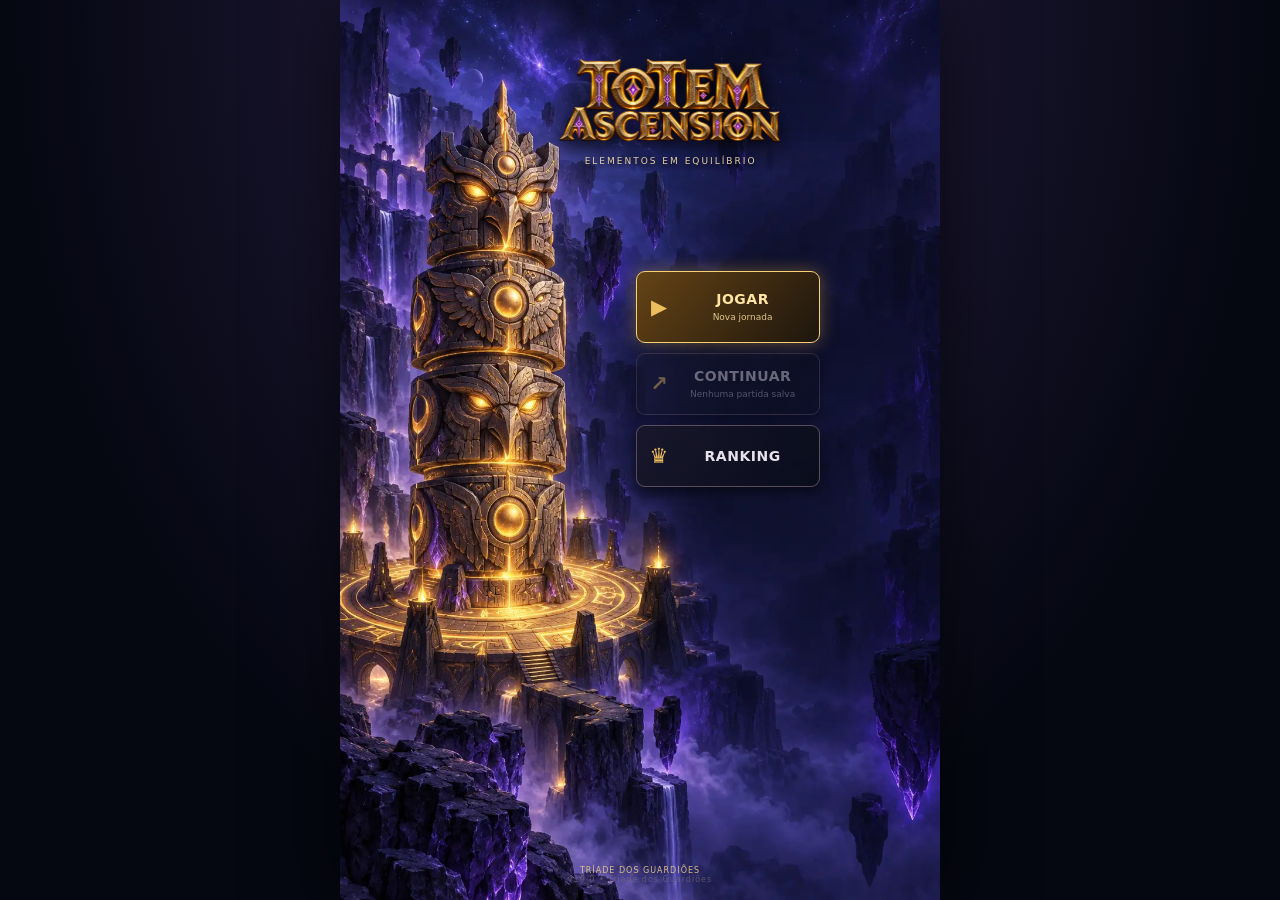
==== commit c305805e: "Totem v10.0 — Tríade dos Guardiões: combate animado, afinidades e progressão" ====
--- a/jogos/totem/index.html
+++ b/jogos/totem/index.html
@@ -19,8 +19,8 @@
         <button class="menu-btn" onclick="openRanking()"><i>♛</i><span>RANKING</span></button>
       </div>
     </div>
-    <footer class="menu-footer"><span>ELEMENTOS CONSTROEM O SEU DESTINO</span></footer>
-    <div id="menu-version">v9.0• Ascensão Elemental</div>
+    <footer class="menu-footer"><span>TRÍADE DOS GUARDIÕES</span></footer>
+    <div id="menu-version">v10.0 • Tríade dos Guardiões</div>
   </div>
 </div>
 
@@ -62,11 +62,12 @@
     <div id="totem-wrap">
       <div id="totem-glow"></div>
       <div id="totem-tilt">
-        <div id="totem-stack"></div><div id="empty-tower">Cada peça é um novo destino</div>
+        <div id="totem-stack"></div><div id="empty-tower">Jogue o dado para erguer o primeiro bloco</div>
         <div id="totem-base"></div>
       </div>
     </div>
   </div>
+  <button id="trail" onclick="explainTrail()" aria-label="Progresso até o guardião e guia das afinidades"><span class="trail-heading"><strong id="trail-name"></strong><b id="trail-count"></b></span><span id="affinities"><span></span><span></span><span></span></span></button>
   <div id="bottom-zone">
     <div id="phase-label">Mecânica: Dados 🎲</div>
     <div id="streak-display"></div>
@@ -102,7 +103,7 @@
   <header class="boss-header"><div><span class="eyebrow">GUARDIÃO DA ASCENSÃO</span><h2 id="battle-name"></h2></div><button class="round-control" onclick="pauseBattle()" aria-label="Pausar batalha">Ⅱ</button></header>
   <div class="battle-life"><div><span id="battle-hp"></span><span id="battle-floor"></span></div><progress id="battle-progress" value="1" max="1"></progress></div>
   <div class="battle-field"><div id="boss-portrait" role="img" aria-label="Retrato do guardião"></div><div id="boss-tower" aria-label="Torre de blocos do guardião"></div><div id="battle-feedback" aria-live="polite"></div></div>
-  <footer class="battle-controls"><div id="battle-rewards"></div><div id="battle-mechanic"></div><button id="battle-action" onclick="attackBoss()">ATACAR</button><button id="battle-return" hidden onclick="finishBossVictory()">CONTINUAR ASCENSÃO</button></footer>
+  <footer class="battle-controls"><div id="battle-rewards"></div><div id="tactics"><p id="intent"></p><div><button onclick="selectWard(false)">⚔ Investida</button><button onclick="selectWard(true)">◇ Guarda</button></div></div><div id="battle-mechanic"></div><button id="battle-action" onclick="attackBoss()">ATACAR</button><button id="battle-return" hidden onclick="finishBossVictory()">CONTINUAR ASCENSÃO</button></footer>
 </section>
 
 <div id="screen-upgrades" class="screen">
--- a/jogos/totem/style.css
+++ b/jogos/totem/style.css
@@ -1300,3 +1300,29 @@
 #danger-debris{display:none}.danger-mode #danger-debris{display:block;color:#e1a36a}.danger-mode #totem-stack{animation:danger-shiver .24s infinite alternate}.danger-mode #arena::after,.danger-mode#boss-overlay::after{content:'';position:absolute;inset:0;pointer-events:none;z-index:30;box-shadow:inset 0 0 48px #e83b3970;animation:danger-pulse .9s infinite alternate}.danger-mode #stab-row{background:#92372f66;box-shadow:0 0 12px #ff544788}.danger-mode #boss-tower{filter:drop-shadow(0 0 13px #f06d39)}
 @keyframes danger-shiver{from{translate:-1px 0}to{translate:1.5px 1px}}@keyframes danger-pulse{to{box-shadow:inset 0 0 75px #e83b3990}}
 @media(prefers-reduced-motion:reduce){.atmosphere span,.danger-mode #totem-stack,#boss-backdrop,.event-intense::after,.boss-depth-near{animation:none!important}.danger-mode #arena::after,.danger-mode#boss-overlay::after{animation:none}.atmosphere{display:none}}
+
+/* Tríade dos Guardiões */
+#trail{flex:none;display:grid;gap:5px;width:100%;padding:6px 16px 9px;color:#f6dfac;text-align:left;border:0;border-top:1px solid #756044;background:linear-gradient(90deg,#ecbe73 var(--route),#364047 var(--route)) bottom/100% 2px no-repeat,#101923;cursor:pointer}
+.trail-heading,#affinities{display:flex;align-items:center;justify-content:space-between;gap:6px}
+.trail-heading{font:600 13px Georgia,serif}.trail-heading b{font:600 10px system-ui;color:#e3c089}
+#affinities span{color:var(--tone);font:600 10px system-ui;letter-spacing:.04em}
+.affinity-guide{text-align:left;border-left:3px solid var(--tone);padding:6px 12px;color:#d7dae4;font:13px/1.6 system-ui}.affinity-guide strong{color:var(--tone)}
+#intent{font:600 12px/1.4 system-ui;color:#f2dbab;margin:5px 0}
+#tactics>div{display:flex;gap:6px;margin:5px auto 7px;max-width:400px}
+#tactics button{flex:1;min-height:34px;background:#192033;border:1px solid #596377;color:#cbd7de;border-radius:8px;font-weight:700}
+#tactics button[aria-pressed=true]{color:#fff0cb;background:#473125;border-color:#edb76a}
+#boss-overlay.exposed #boss-portrait{filter:drop-shadow(0 0 14px #ff984f)}
+#totem-stack .arrive::after,#boss-tower .arrive::after{content:"";position:absolute;pointer-events:none;left:12%;right:12%;bottom:4%;height:17%;border:2px solid #ffd483;border-radius:50%;animation:rune-impact .52s ease-out both}
+@keyframes rune-impact{from{transform:scale(.3);opacity:1}to{transform:scale(1.65);opacity:0}}
+@media(prefers-reduced-motion:reduce){.arrive::after{display:none}}
+#totem-stack .stone-sprite:not(.boss-stone)::before{content:attr(data-rune);position:absolute;right:12%;bottom:14%;display:grid;place-items:center;width:18%;aspect-ratio:1;border-radius:50%;border:1px solid var(--tone);background:#172126df;color:var(--tone);font:700 calc(var(--tile)*.11) Georgia;text-shadow:0 0 5px currentColor}
+#totem-stack .arrive::after{border-color:var(--tone)}
+.battle-field::after{content:"";position:absolute;pointer-events:none;inset:4% 4% 20%;opacity:0}
+.battle-field.struck::after{background:linear-gradient(132deg,transparent 45%,#ffd28370 49%,#fff5cf 50%,transparent 52%);animation:strike-cut .36s ease-out}
+.battle-field.counter::after{background:radial-gradient(ellipse,#d7696026,transparent 60%);border-bottom:3px solid #fa7769;border-radius:50%;animation:counter-wave .42s ease-out}
+@keyframes strike-cut{from{opacity:1;transform:scale(.65)}to{opacity:0;transform:scale(1.1)}}
+@keyframes counter-wave{from{opacity:.95;transform:scale(.5)}to{opacity:0;transform:scale(1)}}
+@media(prefers-reduced-motion:reduce){.battle-field::after{display:none}}
+#totem-stack .arrive,#boss-tower .arrive{animation:stone-descent .65s both}
+@keyframes stone-descent{0%{opacity:0;translate:0 -85%;rotate:-9deg;scale:.83}38%{opacity:1;filter:brightness(1.45)}71%{translate:0 2px;rotate:1deg;scale:1.06 .92}84%{translate:0 -6px;rotate:-1deg;scale:.98 1.03}100%{translate:0 0;rotate:0deg;scale:1}}
+.spell-fragment{position:absolute;z-index:3;pointer-events:none;font:700 clamp(16px,4vw,26px) Georgia;text-shadow:0 0 5px currentColor,0 0 14px currentColor}
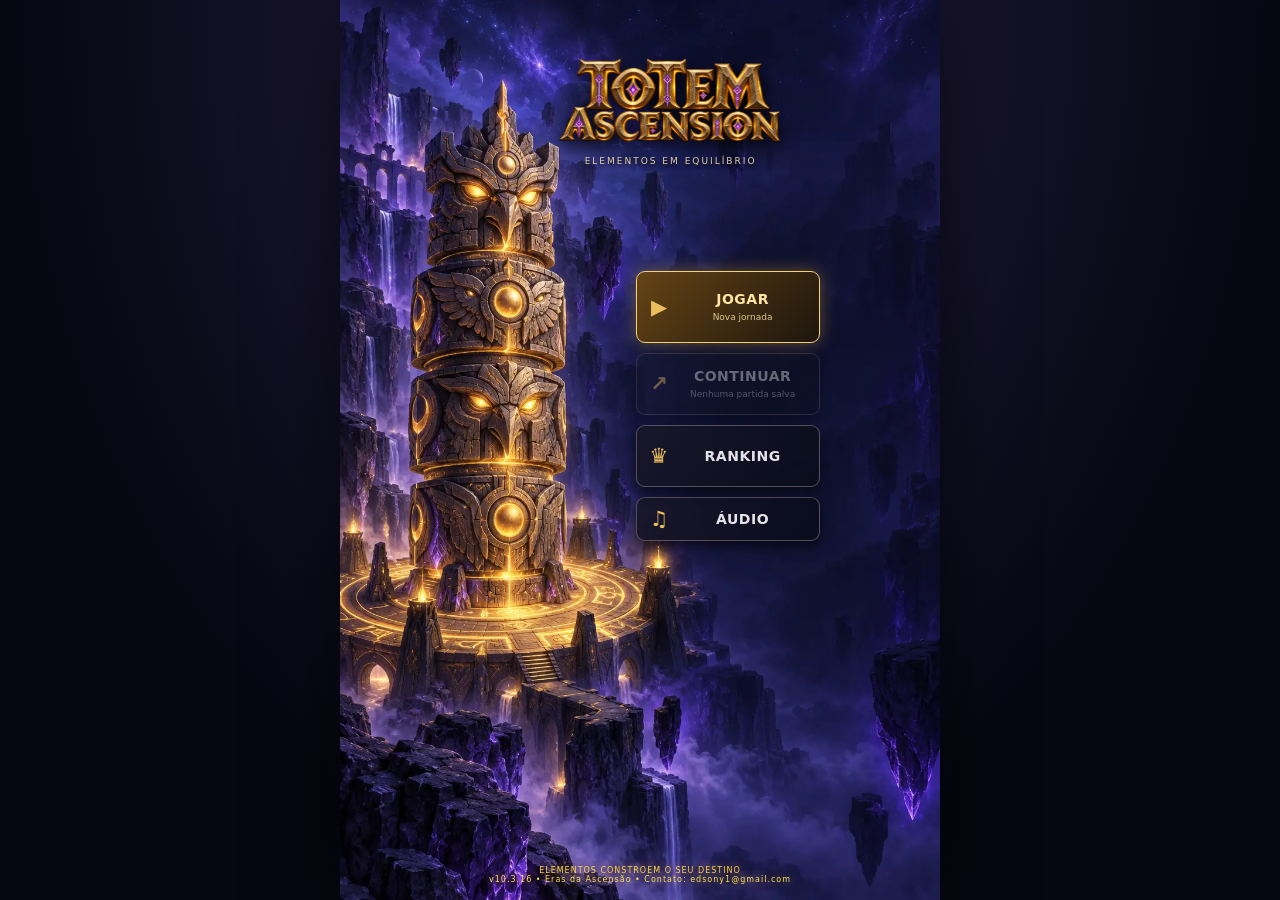
==== commit 2cf070e3: "Publica Totem Ascension v10.3.16 — Titã Vivo" ====
--- a/jogos/totem/index.html
+++ b/jogos/totem/index.html
@@ -3,8 +3,9 @@
 <head>
 <meta charset="UTF-8">
 <meta name="viewport" content="width=device-width, initial-scale=1.0, viewport-fit=cover">
-<title>Totem Ascension — Ascensão Elemental</title>
+<title>Totem Ascension</title>
 <link rel="stylesheet" href="style.css">
+
 </head>
 <body>
 
@@ -17,10 +18,11 @@
         <button class="menu-btn menu-btn-start" id="menu-play" onclick="newRunPrompt()"><i>▶</i><span>JOGAR<small>Nova jornada</small></span></button>
         <button class="menu-btn" id="continue-run" onclick="resumeRun()"><i>↗</i><span>CONTINUAR<small id="continue-name">Nenhuma partida salva</small></span></button>
         <button class="menu-btn" onclick="openRanking()"><i>♛</i><span>RANKING</span></button>
+        <button class="menu-btn" id="menu-audio-btn" onclick="openAudioSettings()" aria-label="Configurar música e efeitos sonoros"><i>♫</i><span>ÁUDIO</span></button>
       </div>
     </div>
-    <footer class="menu-footer"><span>TRÍADE DOS GUARDIÕES</span></footer>
-    <div id="menu-version">v10.0 • Tríade dos Guardiões</div>
+    <footer class="menu-footer"><span>ELEMENTOS CONSTROEM O SEU DESTINO</span></footer>
+    <div id="menu-version">v10.3.16 • Eras da Ascensão • Contato: edsony1@gmail.com</div>
   </div>
 </div>
 
@@ -29,27 +31,23 @@
   <div id="hud-top">
     <div id="hud-title">🗿 GAME</div>
     <button id="exit-btn" onclick="exitToMenu()" title="Sair para o menu">🏠</button>
-    <button id="sound-btn" onclick="toggleSound()" title="Som">🔊</button>
+    <button id="sound-btn" onclick="openAudioSettings()" title="Música e efeitos sonoros" aria-label="Configurar música e efeitos sonoros">🔊</button>
     <div class="hud-pills">
       <div class="pill" id="pill-coins"><em id="hud-coins">0</em>💰</div>
       <div class="pill" id="pill-height"><em id="hud-height">0</em>📏</div>
-      <div class="pill pill-res" title="Madeira"><em id="hud-wood">0</em>🪵</div>
-      <div class="pill pill-res" title="Pedra"><em id="hud-stone">0</em>🪨</div>
-      <div class="pill pill-res" title="Ouro"><em id="hud-gold">0</em>🪙</div>
-      <div class="pill pill-res" title="Cristal"><em id="hud-crystal">0</em>💎</div>
       <div class="pill pill-essence" title="Essência Divina"><em id="hud-essence">0</em>✨</div>
     </div>
   </div>
-  <div id="journey"><span id="level-label"></span><span id="xp-label"></span><progress id="xp-progress"></progress><span id="event-status"></span></div>
-  <div id="power-row">
+  <div id="journey"><span id="level-label"></span><span id="arena-damage" class="damage-stat"></span><span id="xp-label"></span><progress id="xp-progress"></progress><span id="event-status"></span></div>
+  <div id="power-row" aria-label="Ameaça do Guardião">
     <div id="power-track"><div id="power-fill" style="width:0%"></div></div>
-    <div id="power-label"><span id="power-pct">0</span>%</div>
+    <div id="power-label">💀 <span id="power-pct">0</span>%</div>
   </div>
   <div id="stab-row">
     <div id="stab-track"><div id="stab-fill" style="width:100%;background:linear-gradient(90deg,#3de87a,#2ab860);"></div></div>
     <div id="stab-label"><span id="stab-num">100</span>/<span id="stab-max">100</span></div>
   </div>
-  <div id="arena"><div id="event-weather" aria-hidden="true"></div><aside id="event-side" hidden aria-live="polite"></aside><aside id="combo-side" aria-label="Sequência"></aside>
+  <div id="arena"><div id="event-weather" aria-hidden="true"></div><aside id="event-side" hidden aria-live="polite"></aside><aside id="combo-side" aria-label="Série de acertos"></aside>
     <div id="height-badge">
       <div id="hb-num">0</div>
       <div id="hb-tier">🌲 Floresta</div>
@@ -62,18 +60,18 @@
     <div id="totem-wrap">
       <div id="totem-glow"></div>
       <div id="totem-tilt">
-        <div id="totem-stack"></div><div id="empty-tower">Jogue o dado para erguer o primeiro bloco</div>
+        <div id="totem-stack"></div><div id="empty-tower">Cada peça é um novo destino</div>
         <div id="totem-base"></div>
       </div>
     </div>
   </div>
-  <button id="trail" onclick="explainTrail()" aria-label="Progresso até o guardião e guia das afinidades"><span class="trail-heading"><strong id="trail-name"></strong><b id="trail-count"></b></span><span id="affinities"><span></span><span></span><span></span></span></button>
   <div id="bottom-zone">
+    <button id="era-ready-btn" hidden onclick="goScreen('eras')">✦ AVANÇAR ERA</button>
     <div id="phase-label">Mecânica: Dados 🎲</div>
     <div id="streak-display"></div>
     <div id="combo-display"></div>
     <div class="btn-wrap">
-      <button id="action-btn" class="btn-dice" onclick="handleAction()">🎲 Jogar Dados</button>
+      <button title="Toque para abrir a ação" data-tip="TOQUE PARA JOGAR" id="action-btn" class="btn-dice" onclick="handleAction()">🎲 Jogar Dados</button>
       <div id="auto-ring"></div>
     </div>
   </div>
@@ -92,18 +90,21 @@
       <span class="ni">🏆</span>Troféus</button>
     <button class="nav-btn" onclick="goScreen('stats')" id="nb-stats">
       <span class="ni">📊</span>Stats</button>
+    <button class="nav-btn" onclick="goScreen('eras')" id="nb-eras">
+      <span class="ni">⭐</span>Eras</button>
     <button class="nav-btn" onclick="goScreen('log')" id="nb-log">
       <span class="ni">📜</span>Log</button>
+    <div class="game-version">TOTEM ASCENSION • v10.3.16 • Contato: edsony1@gmail.com</div>
   </div>
 </div>
 
 <!-- UPGRADES / SHOP SCREEN -->
 <section id="boss-overlay" hidden role="dialog" aria-modal="true" aria-label="Batalha do guardião">
-  <div id="boss-backdrop" aria-hidden="true"></div><div class="boss-depth boss-depth-far" aria-hidden="true"></div><div class="boss-depth boss-depth-near" aria-hidden="true"></div><div class="boss-embers" aria-hidden="true"></div>
+  <div class="boss-depth boss-depth-far" aria-hidden="true"></div><div class="boss-depth boss-depth-near" aria-hidden="true"></div><div class="boss-embers" aria-hidden="true"></div>
   <header class="boss-header"><div><span class="eyebrow">GUARDIÃO DA ASCENSÃO</span><h2 id="battle-name"></h2></div><button class="round-control" onclick="pauseBattle()" aria-label="Pausar batalha">Ⅱ</button></header>
-  <div class="battle-life"><div><span id="battle-hp"></span><span id="battle-floor"></span></div><progress id="battle-progress" value="1" max="1"></progress></div>
-  <div class="battle-field"><div id="boss-portrait" role="img" aria-label="Retrato do guardião"></div><div id="boss-tower" aria-label="Torre de blocos do guardião"></div><div id="battle-feedback" aria-live="polite"></div></div>
-  <footer class="battle-controls"><div id="battle-rewards"></div><div id="tactics"><p id="intent"></p><div><button onclick="selectWard(false)">⚔ Investida</button><button onclick="selectWard(true)">◇ Guarda</button></div></div><div id="battle-mechanic"></div><button id="battle-action" onclick="attackBoss()">ATACAR</button><button id="battle-return" hidden onclick="finishBossVictory()">CONTINUAR ASCENSÃO</button></footer>
+  <div class="battle-life"><div><span id="battle-hp"></span><span id="battle-floor"></span></div><div class="battle-extra"><span id="battle-damage" class="damage-stat"></span><span id="battle-stability">🗿 Estabilidade</span><button type="button" onclick="openBossLog()">📜 Log</button></div><progress id="battle-progress" value="1" max="1"></progress><div id="titan-attack-ui" hidden><div class="titan-meter" id="titan-hand-meter"><span id="titan-hand-label">👊 Golpe do Titã</span><b id="titan-hand-value">0%</b><div class="titan-track"><i id="titan-hand-fill"></i></div></div><div class="titan-meter" id="titan-meteor-meter" hidden><span id="titan-meteor-label">☄️ Meteoros</span><b id="titan-meteor-value">0%</b><div class="titan-track"><i id="titan-meteor-fill"></i></div></div></div></div>
+  <div class="battle-field"><div id="boss-backdrop" aria-hidden="true"></div><div id="boss-portrait" role="img" aria-label="Retrato do guardião"></div><div id="titan-motion" aria-hidden="true"><i class="titan-breath"></i><i class="titan-head"></i><i class="titan-eyes"></i><i class="titan-mouth"></i></div><div id="boss-tower" aria-label="Torre de blocos do guardião"></div><div id="battle-feedback" aria-live="polite"></div></div>
+  <footer class="battle-controls"><div id="battle-rewards"></div><div id="battle-mechanic"></div><button title="Toque para atacar o Boss" data-tip="TOQUE PARA ATACAR" id="battle-action" onclick="attackBoss()">ATACAR</button><button id="battle-return" hidden onclick="finishBossVictory()">CONTINUAR ASCENSÃO</button></footer>
 </section>
 
 <div id="screen-upgrades" class="screen">
@@ -112,12 +113,9 @@
     <span class="sec-title">⚒️ Loja</span>
     <span class="sec-coins">💰<span id="upg-coins">0</span></span>
   </div>
-  <div class="shop-tabs">
-    <button class="shop-tab active" id="shop-tab-perm" onclick="renderShopTab('perm')">⚡ Permanentes</button>
-    <button class="shop-tab" id="shop-tab-build" onclick="renderShopTab('build')">🏗️ Construção</button>
-    <button class="shop-tab" id="shop-tab-relic" onclick="renderShopTab('relic')">🏺 Relíquias</button>
-  </div>
-  <div class="sec-body" id="upg-body"></div>
+  <div class="sec-body" id="upg-body">
+    <p style="text-align:center;color:var(--muted);padding:40px 20px;line-height:1.6;">A loja está vazia por enquanto.<br>Em breve novas melhorias centradas em Altura, XP, Essência e Gold.</p>
+  </div>
 </div>
 
 <!-- INVENTORY SCREEN -->
@@ -161,24 +159,14 @@
     <div class="stat-grid">
       <div class="stat-card"><span class="sc-icon">📏</span><span class="sc-label">Altura</span><span class="sc-val" id="sc-h">0</span></div>
       <div class="stat-card"><span class="sc-icon">🏆</span><span class="sc-label">Recorde</span><span class="sc-val" id="sc-best">0</span></div>
-      <div class="stat-card"><span class="sc-icon">💰</span><span class="sc-label">Moedas</span><span class="sc-val" id="sc-coins">0</span></div>
-      <div class="stat-card"><span class="sc-icon">⭐</span><span class="sc-label">Prestígios</span><span class="sc-val" id="sc-pres">0</span></div>
+      <div class="stat-card"><span class="sc-icon">💰</span><span class="sc-label">Gold</span><span class="sc-val" id="sc-coins">0</span></div>
       <div class="stat-card"><span class="sc-icon">✨</span><span class="sc-label">Essência Divina</span><span class="sc-val" id="sc-essence">0</span></div>
-      <div class="stat-card"><span class="sc-icon">📈</span><span class="sc-label">Dificuldade</span><span class="sc-val" id="sc-diff">0%</span></div>
+      <div class="stat-card"><span class="sc-icon">🌌</span><span class="sc-label">Era Atual</span><span class="sc-val" id="sc-diff">Primordial</span></div>
       <div class="stat-card"><span class="sc-icon">⚔️</span><span class="sc-label">Bosses</span><span class="sc-val" id="sc-boss">0</span></div>
       <div class="stat-card"><span class="sc-icon">✅</span><span class="sc-label">Acertos</span><span class="sc-val" id="sc-hits">0</span></div>
       <div class="stat-card"><span class="sc-icon">❌</span><span class="sc-label">Erros</span><span class="sc-val" id="sc-miss">0</span></div>
-      <div class="stat-card"><span class="sc-icon">🔥</span><span class="sc-label">Seq. Atual</span><span class="sc-val" id="sc-streak">0</span></div>
-      <div class="stat-card"><span class="sc-icon">⚡</span><span class="sc-label">Melhor Seq.</span><span class="sc-val" id="sc-bstreak">0</span></div>
-    </div>
-
-    <div class="sec-section">💰 Recursos — Economia</div>
-    <div style="font-size:.68em;color:var(--muted);padding:2px 2px 6px;">Usados para comprar melhorias e desbloquear habilidades.</div>
-    <div class="res-big-grid">
-      <div class="res-big"><span class="rb-icon">🪵</span><span class="rb-name">Madeira</span><span class="rb-val" id="rb-w">0</span></div>
-      <div class="res-big"><span class="rb-icon">🪨</span><span class="rb-name">Pedra</span><span class="rb-val" id="rb-s">0</span></div>
-      <div class="res-big"><span class="rb-icon">🪙</span><span class="rb-name">Ouro</span><span class="rb-val" id="rb-g">0</span></div>
-      <div class="res-big"><span class="rb-icon">💎</span><span class="rb-name">Cristal</span><span class="rb-val" id="rb-c">0</span></div>
+      <div class="stat-card"><span class="sc-icon">🔥</span><span class="sc-label">Série Atual</span><span class="sc-val" id="sc-streak">0</span></div>
+      <div class="stat-card"><span class="sc-icon">⚡</span><span class="sc-label">Melhor Série</span><span class="sc-val" id="sc-bstreak">0</span></div>
     </div>
 
     <div class="sec-section">🗿 Evolução do Totem</div>
@@ -192,13 +180,10 @@
         <div style="height:5px;background:rgba(255,255,255,.08);border-radius:3px;overflow:hidden;">
           <div id="tier-pct-bar" style="height:100%;background:var(--gold);border-radius:3px;transition:width .5s;width:0%"></div>
         </div>
-        <div id="tier-next-label" style="font-size:.68em;color:var(--muted);margin-top:5px;">Próximo: 🪵 Madeira (h.20)</div>
+        <div id="tier-next-label" style="font-size:.68em;color:var(--muted);margin-top:5px;">Próximo: —</div>
       </div>
     </div>
     <div class="tier-box" id="tier-box"></div>
-    <div id="prestige-info" style="background:rgba(170,68,255,.08);border:1px solid var(--purple);border-radius:8px;padding:8px 10px;margin-top:8px;font-size:.72em;color:#c8a0ff;text-align:center;line-height:1.5;">Carregando...</div>
-    <button id="buy-stab-btn" onclick="buyStabilityWithEssence()" style="background:linear-gradient(135deg,#5a0080,#9010c0);border:1px solid var(--purple);border-radius:10px;padding:10px 16px;color:#fff;cursor:pointer;font-size:.85em;font-weight:700;transition:all .15s;font-family:inherit;width:100%;margin-top:6px;">✨ Comprar Estabilidade (1 Essência = +10% ⚖️)</button>
-    <button id="prestige-btn" onclick="doPrestige()">🌟 Prestígio — Renascer com Essência Divina</button>
   </div>
 </div>
 
@@ -210,6 +195,17 @@
     <button class="sec-back" style="margin-left:auto" onclick="clearLog()">🗑️</button>
   </div>
   <div class="sec-body" id="log-body"></div>
+</div>
+
+<!-- ERAS / ASCENSION SCREEN -->
+<div id="screen-eras" class="screen">
+  <div class="sec-header">
+    <button class="sec-back" onclick="closeSection()">×</button>
+    <span class="sec-title">⭐ Eras da Ascensão</span>
+    <span class="sec-coins" id="era-prestige-count">0 Prestígio</span>
+  </div>
+  <div class="sec-body" id="eras-body"></div>
+  <div class="game-version standalone">TOTEM ASCENSION • v10.3.16 • Contato: edsony1@gmail.com</div>
 </div>
 
 <!-- MODAL -->
@@ -221,19 +217,6 @@
 <div id="notif"></div>
 <canvas id="particles"></canvas>
 <div id="milestone-pop"><h2 id="ms-title"></h2><p id="ms-sub"></p></div>
-<div id="critical-overlay">
-  <div id="critical-box">
-    <h2 id="crit-title">⚠ SALVE O TOTEM!</h2>
-    <p id="crit-sub">Estabilidade crítica! Escolha um desafio:</p>
-    <div id="crit-options">
-      <button class="crit-opt" onclick="startCriticalRecovery('timing')">⏱️ Timing<br><small>Acerte a zona verde</small></button>
-      <button class="crit-opt" onclick="startCriticalRecovery('seq')">🔮 Sequência<br><small>Repita os símbolos</small></button>
-      <button class="crit-opt" onclick="startCriticalRecovery('balance')">⚖️ Equilíbrio<br><small>Toque o lado correto</small></button>
-    </div>
-    <p id="crit-counter" style="font-size:.8em;color:var(--muted);margin-top:8px;">Totens salvos: <strong id="crit-saved">0</strong></p>
-  </div>
-</div>
-
 <div id="go-overlay">
   <div id="go-box">
     <h2>🗿 Totem Caiu!</h2>
@@ -241,14 +224,18 @@
     <div id="go-score"></div>
     <p id="go-extra"></p>
     <div id="go-revive-options" style="display:flex;flex-direction:column;gap:6px;margin-top:12px;">
-      <button id="go-revive-essence" onclick="reviveWithEssence()" style="background:linear-gradient(135deg,#5a0080,#9010c0);border:1px solid var(--purple);color:#fff;padding:10px;border-radius:8px;cursor:pointer;font-weight:700;font-family:inherit;">✨ Reviver com Essência (<span id="revive-essence-cost">1</span>)</button>
-      <button id="go-buy-stab" onclick="buyStabilityWithEssence();closeGameOver();" style="background:linear-gradient(135deg,#3a6020,#5a9030);border:1px solid var(--green);color:#fff;padding:10px;border-radius:8px;cursor:pointer;font-weight:700;font-family:inherit;">✨ Comprar +10% ⚖️ (1 Essência)</button>
-      <button id="go-revive-gold" onclick="reviveWithGold()" style="background:linear-gradient(135deg,#7a5800,#c09020);border:1px solid var(--gold);color:#fff;padding:10px;border-radius:8px;cursor:pointer;font-weight:700;font-family:inherit;">💰 Reviver com Ouro (<span id="revive-gold-cost">10k</span>)</button>
-      <button id="go-restart" onclick="restartGame()" style="background:rgba(255,255,255,.08);border:1px solid var(--border);color:var(--text);padding:10px;border-radius:8px;cursor:pointer;font-family:inherit;">🔄 Reiniciar Jogo</button>
-    </div>
-  </div>
-</div>
-
+      <button id="go-continue" onclick="continueAfterFall()" class="fall-option">↻ Continuar sem custo <small>−20% da Altura • 50% de Estabilidade</small></button>
+      <button id="go-revive-essence" onclick="reviveWithEssence()" class="fall-option essence">✨ Reviver <small>1 Essência • −10% Altura • 80% Estabilidade • mantém combo</small></button>
+      <button id="go-intervention" onclick="divineIntervention()" class="fall-option divine">☀ Intervenção Divina <small>3 Essências • proteção por 3 ações</small></button>
+    </div>
+  </div>
+</div>
+
+<script src="boss-sprites.js"></script>
+<script src="titan-rig.js"></script>
+<script src="titan-animation.js"></script>
+<script src="titan-audio.js"></script>
 <script src="game.js"></script>
+
 </body>
 </html>
--- a/jogos/totem/style.css
+++ b/jogos/totem/style.css
@@ -1,96 +1,32 @@
-
-*,*::before,*::after{margin:0;padding:0;box-sizing:border-box;}
-:root{
-  --bg:#07070f;
-  --panel:#0d0d1e;
-  --panel2:#131328;
-  --border:rgba(255,255,255,0.07);
-  --gold:#f0c040;
-  --gold2:#c8980a;
-  --green:#3de87a;
-  --red:#e84050;
-  --blue:#4488ff;
-  --purple:#aa44ff;
-  --orange:#ff8833;
-  --text:#ddd5bb;
-  --muted:#7a6e5a;
-  --d6:#e84050;
-  --d8:#3de87a;
-  --d12:#aa44ff;
-  --d20:#f0c040;
-}
-html,body{width:100%;height:100%;background:var(--bg);color:var(--text);
-  font-family:'Segoe UI',system-ui,sans-serif;overflow:hidden;}
-
-/* ── SCREENS ── */
-.screen{position:fixed;inset:0;display:none;flex-direction:column;}
-.screen.active{display:flex;animation:screenFade .35s ease;}
+/* Totem Ascension v10.2.0 — canonical styles; order preserves cascade. */
+*,*::before,*::after{margin:0;padding:0;box-sizing:border-box}
+:root{--bg:#07070f;--panel:#0d0d1e;--panel2:#131328;--border:rgba(255,255,255,0.07);--gold:#f0c040;--gold2:#c8980a;--green:#3de87a;--red:#e84050;--blue:#4488ff;--purple:#aa44ff;--orange:#ff8833;--text:#ddd5bb;--muted:#7a6e5a;--d6:#e84050;--d8:#3de87a;--d12:#aa44ff;--d20:#f0c040}
+html,body{width:100%;height:100%;background:var(--bg);color:var(--text);font-family:'Segoe UI',system-ui,sans-serif;overflow:hidden}
+.screen{position:fixed;inset:0;display:none;flex-direction:column}
+.screen.active{display:flex;animation:screenFade .35s ease}
 @keyframes screenFade{from{opacity:0;transform:scale(.98);}to{opacity:1;transform:none;}}
-
-/* ═══════════════════════════════════════════════
-   MENU SCREEN — TOTAL OVERHAUL
-═══════════════════════════════════════════════ */
-#screen-menu{
-  background:radial-gradient(ellipse at 50% 110%,#1a0a3a 0%,#0a0518 50%,#050308 100%);
-  align-items:center;justify-content:center;overflow:hidden;
-}
-
-/* Animated starfield + floating runes */
-#menu-bg{
-  position:absolute;inset:0;pointer-events:none;overflow:hidden;
-}
-.menu-rune{
-  position:absolute;font-size:1.5em;color:rgba(240,192,64,.25);
-  animation:floatRune linear infinite;
-  filter:drop-shadow(0 0 6px rgba(240,192,64,.4));
-  user-select:none;
-}
+#screen-menu{background:radial-gradient(ellipse at 50% 110%,#1a0a3a 0%,#0a0518 50%,#050308 100%);align-items:center;justify-content:center;overflow:hidden}
+#menu-bg{position:absolute;inset:0;pointer-events:none;overflow:hidden}
+.menu-rune{position:absolute;font-size:1.5em;color:rgba(240,192,64,.25);animation:floatRune linear infinite;filter:drop-shadow(0 0 6px rgba(240,192,64,.4));user-select:none}
 @keyframes floatRune{
   0%{transform:translateY(110vh) rotate(0deg);opacity:0;}
   10%{opacity:1;}
   90%{opacity:1;}
   100%{transform:translateY(-20vh) rotate(360deg);opacity:0;}
 }
-.menu-star{
-  position:absolute;width:2px;height:2px;border-radius:50%;
-  background:#fff;animation:twinkle 3s ease-in-out infinite;
-}
+.menu-star{position:absolute;width:2px;height:2px;border-radius:50%;background:#fff;animation:twinkle 3s ease-in-out infinite}
 @keyframes twinkle{
   0%,100%{opacity:.2;transform:scale(1);}
   50%{opacity:1;transform:scale(1.5);}
 }
-
-/* Mystical aura behind menu */
-#menu-aura{
-  position:absolute;width:600px;height:600px;
-  background:radial-gradient(circle,rgba(240,192,64,.08) 0%,transparent 60%);
-  animation:auraPulse 4s ease-in-out infinite;
-  pointer-events:none;
-}
+#menu-aura{position:absolute;width:600px;height:600px;background:radial-gradient(circle,rgba(240,192,64,.08) 0%,transparent 60%);animation:auraPulse 4s ease-in-out infinite;pointer-events:none}
 @keyframes auraPulse{
   0%,100%{transform:scale(1);opacity:.5;}
   50%{transform:scale(1.15);opacity:.8;}
 }
-
-#menu-box{
-  position:relative;z-index:2;
-  text-align:center;display:flex;flex-direction:column;gap:18px;
-  background:linear-gradient(135deg,rgba(20,10,40,.85),rgba(10,5,22,.9));
-  border:2px solid transparent;
-  background-clip:padding-box;
-  border-radius:24px;padding:42px 36px 36px;
-  backdrop-filter:blur(14px);
-  max-width:400px;
-  box-shadow:0 0 60px rgba(240,192,64,.15),0 20px 60px rgba(0,0,0,.7),
-    inset 0 1px 0 rgba(255,255,255,.05);
-  animation:menuRise .8s cubic-bezier(.22,.68,0,1.25);
-}
-#menu-box::before{
-  content:'';position:absolute;inset:-2px;border-radius:24px;z-index:-1;
-  background:linear-gradient(135deg,var(--gold),var(--purple),var(--gold),var(--orange));
-  background-size:300% 300%;
-  animation:gradShift 6s ease infinite;
-}
+#menu-box{z-index:2;text-align:center;display:flex;flex-direction:column;gap:18px;background:linear-gradient(135deg,rgba(20,10,40,.85),rgba(10,5,22,.9));border:2px solid transparent;background-clip:padding-box;border-radius:24px;padding:42px 36px 36px;backdrop-filter:blur(14px);max-width:400px;box-shadow:0 0 60px rgba(240,192,64,.15),0 20px 60px rgba(0,0,0,.7),
+    inset 0 1px 0 rgba(255,255,255,.05);animation:menuRise .8s cubic-bezier(.22,.68,0,1.25)}
+#menu-box::before{content:'';position:absolute;inset:-2px;border-radius:24px;z-index:-1;background:linear-gradient(135deg,var(--gold),var(--purple),var(--gold),var(--orange));background-size:300% 300%;animation:gradShift 6s ease infinite}
 @keyframes gradShift{
   0%,100%{background-position:0% 50%;}
   50%{background-position:100% 50%;}
@@ -99,298 +35,93 @@
   from{transform:translateY(40px) scale(.9);opacity:0;}
   to{transform:none;opacity:1;}
 }
-
-/* Totem Logo — animated 3D-ish totem */
-#menu-logo{
-  width:90px;height:120px;margin:0 auto 6px;
-  display:flex;flex-direction:column-reverse;align-items:center;
-  animation:logoFloat 3s ease-in-out infinite;
-  filter:drop-shadow(0 0 20px rgba(240,192,64,.5));
-}
+#menu-logo{width:90px;height:120px;margin:0 auto 6px;animation:logoFloat 3s ease-in-out infinite;filter:drop-shadow(0 0 20px rgba(240,192,64,.5))}
 @keyframes logoFloat{
   0%,100%{transform:translateY(0) rotate(-2deg);}
   50%{transform:translateY(-8px) rotate(2deg);}
 }
-.logo-piece{
-  width:64px;height:18px;border-radius:5px;margin-bottom:2px;
-  display:flex;align-items:center;justify-content:center;
-  font-size:.9em;font-weight:900;color:rgba(255,255,255,.95);
-  text-shadow:0 1px 3px rgba(0,0,0,.7);
-  box-shadow:0 3px 8px rgba(0,0,0,.5),inset 0 1px 0 rgba(255,255,255,.2);
-  animation:logoPiecePulse 2s ease-in-out infinite;
-}
+.logo-piece{width:64px;height:18px;border-radius:5px;margin-bottom:2px;display:flex;align-items:center;justify-content:center;font-size:.9em;font-weight:900;color:rgba(255,255,255,.95);text-shadow:0 1px 3px rgba(0,0,0,.7);box-shadow:0 3px 8px rgba(0,0,0,.5),inset 0 1px 0 rgba(255,255,255,.2);animation:logoPiecePulse 2s ease-in-out infinite}
 @keyframes logoPiecePulse{
   0%,100%{filter:brightness(1);}
   50%{filter:brightness(1.3);}
 }
-.logo-base{
-  width:74px;height:10px;
-  background:linear-gradient(135deg,#3a2008,#6a4018);
-  border-radius:3px 3px 8px 8px;
-  box-shadow:0 4px 12px rgba(0,0,0,.7),0 0 16px rgba(240,192,64,.3);
-}
-
-#menu-title{
-  font-size:2.6em;font-weight:900;
-  background:linear-gradient(135deg,#f0c040 0%,#ff8833 50%,#aa44ff 100%);
-  -webkit-background-clip:text;background-clip:text;
-  -webkit-text-fill-color:transparent;
-  letter-spacing:4px;margin-bottom:4px;
-  filter:drop-shadow(0 0 20px rgba(240,192,64,.4));
-  animation:titleGlow 3s ease-in-out infinite;
-}
+.logo-base{width:74px;height:10px;background:linear-gradient(135deg,#3a2008,#6a4018);border-radius:3px 3px 8px 8px;box-shadow:0 4px 12px rgba(0,0,0,.7),0 0 16px rgba(240,192,64,.3)}
+#menu-title{font-size:2.6em;font-weight:900;background:linear-gradient(135deg,#f0c040 0%,#ff8833 50%,#aa44ff 100%);-webkit-background-clip:text;background-clip:text;-webkit-text-fill-color:transparent;letter-spacing:4px;margin-bottom:4px;filter:drop-shadow(0 0 20px rgba(240,192,64,.4));animation:titleGlow 3s ease-in-out infinite}
 @keyframes titleGlow{
   0%,100%{filter:drop-shadow(0 0 20px rgba(240,192,64,.4));}
   50%{filter:drop-shadow(0 0 30px rgba(240,192,64,.7));}
 }
-#menu-subtitle{
-  font-size:.95em;color:var(--muted);margin-bottom:14px;
-  letter-spacing:2px;
-  animation:subtitleFade 4s ease-in-out infinite;
-}
+#menu-subtitle{font-size:.95em;color:var(--muted);margin-bottom:14px;animation:subtitleFade 4s ease-in-out infinite}
 @keyframes subtitleFade{
   0%,100%{opacity:.6;}
   50%{opacity:1;}
 }
-
-.menu-btn{
-  position:relative;padding:15px 0;font-size:1.05em;font-weight:800;border:none;
-  border-radius:14px;cursor:pointer;transition:all .25s cubic-bezier(.22,.68,0,1.25);
-  letter-spacing:1.5px;font-family:inherit;overflow:hidden;
-}
-.menu-btn::after{
-  content:'';position:absolute;top:0;left:-100%;width:50%;height:100%;
-  background:linear-gradient(90deg,transparent,rgba(255,255,255,.3),transparent);
-  transition:left .6s;
-}
-.menu-btn:hover::after{left:150%;}
-.menu-btn-start{
-  background:linear-gradient(135deg,#7a3810,#c06820);
-  color:#fff;box-shadow:0 4px 20px rgba(192,104,32,.5),inset 0 1px 0 rgba(255,255,255,.2);
-}
-.menu-btn-start:hover{transform:translateY(-3px) scale(1.02);filter:brightness(1.15);
-  box-shadow:0 8px 30px rgba(192,104,32,.7);}
-.menu-btn-start:active{transform:translateY(-1px) scale(.99);}
-.menu-btn-continue{
-  background:rgba(255,255,255,.06);border:1px solid var(--gold);
-  color:var(--gold);
-}
-.menu-btn-continue:hover{background:rgba(255,255,255,.12);transform:translateY(-2px);}
-.menu-btn-continue:disabled{opacity:.4;pointer-events:none;}
-.menu-btn-howto{
-  background:rgba(170,68,255,.1);border:1px solid var(--purple);
-  color:#c8a0ff;font-size:.95em;padding:11px 0;
-}
-.menu-btn-howto:hover{background:rgba(170,68,255,.2);transform:translateY(-2px);}
-
-#menu-name-field{display:flex;flex-direction:column;align-items:center;margin:4px 0;}
-#menu-ranking{
-  width:100%;background:rgba(0,0,0,.4);border:1px solid var(--border);
-  border-radius:10px;padding:10px 12px;margin-top:6px;
-  max-width:340px;
-}
-#ranking-list .rk-row{
-  display:grid;grid-template-columns:24px 1fr auto;gap:8px;align-items:center;
-  padding:3px 4px;border-radius:4px;
-}
-#ranking-list .rk-row.me{background:rgba(240,192,64,.15);border:1px solid var(--gold);}
-#ranking-list .rk-pos{font-weight:900;color:var(--gold);text-align:center;}
-#ranking-list .rk-name{color:var(--text);font-weight:700;overflow:hidden;text-overflow:ellipsis;white-space:nowrap;}
-#ranking-list .rk-row.me .rk-name{color:var(--gold);}
-#ranking-list .rk-score{color:var(--green);font-weight:700;}
-#ranking-list .rk-empty{color:var(--muted);text-align:center;padding:8px;font-style:italic;}
-
-#menu-version{
-  font-size:.7em;color:var(--muted);margin-top:4px;letter-spacing:1px;
-}
-
-/* ═══════════════════════════════════════════════
-   GAME SCREEN
-═══════════════════════════════════════════════ */
-#screen-game{
-  background:radial-gradient(ellipse at 50% 110%,#180830 0%,#07070f 65%);
-}
-
-/* HUD TOP */
-#hud-top{
-  display:flex;align-items:center;justify-content:space-between;
-  padding:7px 12px;
-  background:linear-gradient(180deg,rgba(0,0,0,.7),rgba(0,0,0,.4));
-  border-bottom:1px solid var(--border);
-  flex-shrink:0;z-index:10;gap:6px;
-}
-#exit-btn{background:rgba(255,255,255,.05);border:1px solid var(--border);
-  color:var(--text);border-radius:8px;padding:5px 9px;font-size:.95em;
-  cursor:pointer;font-family:inherit;transition:all .15s;}
-#exit-btn:hover{background:rgba(232,64,80,.2);border-color:var(--red);}
-
-#sound-btn{background:rgba(255,255,255,.05);border:1px solid var(--border);
-  color:var(--gold);border-radius:8px;padding:5px 9px;font-size:.95em;
-  cursor:pointer;font-family:inherit;transition:all .15s;}
-#sound-btn:hover{background:rgba(240,192,64,.15);}
-
-#hud-title{font-size:.9em;font-weight:800;color:var(--gold);
-  letter-spacing:2px;text-shadow:0 0 12px var(--gold);white-space:nowrap;}
-.hud-pills{display:flex;gap:5px;flex-wrap:wrap;}
-.pill{display:flex;align-items:center;gap:4px;
-  background:rgba(255,255,255,0.06);border:1px solid var(--border);
-  border-radius:20px;padding:3px 8px;font-size:.75em;font-weight:700;white-space:nowrap;
-  transition:all .2s;}
-.pill em{color:var(--gold);font-style:normal;font-size:1.1em;
-  transition:transform .2s;}
-.pill.bump em{animation:numBump .35s cubic-bezier(.22,.68,0,1.5);}
+.menu-btn{position:relative;padding:15px 0;font-size:1.05em;font-weight:800;border:none;border-radius:14px;cursor:pointer;transition:all .25s cubic-bezier(.22,.68,0,1.25);letter-spacing:1.5px;font-family:inherit;overflow:hidden}
+.menu-btn::after{content:'';position:absolute;top:0;left:-100%;width:50%;height:100%;background:linear-gradient(90deg,transparent,rgba(255,255,255,.3),transparent);transition:left .6s}
+.menu-btn:hover::after{left:150%}
+.menu-btn-start{background:linear-gradient(135deg,#7a3810,#c06820);color:#fff;box-shadow:0 4px 20px rgba(192,104,32,.5),inset 0 1px 0 rgba(255,255,255,.2)}
+.menu-btn-start:hover{transform:translateY(-3px) scale(1.02);filter:brightness(1.15);box-shadow:0 8px 30px rgba(192,104,32,.7)}
+.menu-btn-start:active{transform:translateY(-1px) scale(.99)}
+.menu-btn-continue{background:rgba(255,255,255,.06);border:1px solid var(--gold);color:var(--gold)}
+.menu-btn-continue:hover{background:rgba(255,255,255,.12);transform:translateY(-2px)}
+.menu-btn-continue:disabled{opacity:.4;pointer-events:none}
+.menu-btn-howto{background:rgba(170,68,255,.1);border:1px solid var(--purple);color:#c8a0ff;font-size:.95em;padding:11px 0}
+.menu-btn-howto:hover{background:rgba(170,68,255,.2);transform:translateY(-2px)}
+#menu-name-field{display:flex;flex-direction:column;align-items:center;margin:4px 0}
+#menu-ranking{width:100%;background:rgba(0,0,0,.4);border:1px solid var(--border);border-radius:10px;padding:10px 12px;margin-top:6px;max-width:340px}
+#ranking-list .rk-row{display:grid;grid-template-columns:24px 1fr auto;gap:8px;align-items:center;padding:3px 4px;border-radius:4px}
+#ranking-list .rk-row.me{background:rgba(240,192,64,.15);border:1px solid var(--gold)}
+#ranking-list .rk-pos{font-weight:900;color:var(--gold);text-align:center}
+#ranking-list .rk-name{color:var(--text);font-weight:700;overflow:hidden;text-overflow:ellipsis;white-space:nowrap}
+#ranking-list .rk-row.me .rk-name{color:var(--gold)}
+#ranking-list .rk-score{color:var(--green);font-weight:700}
+#ranking-list .rk-empty{color:var(--muted);text-align:center;padding:8px;font-style:italic}
+#menu-version{font-size:.7em;color:var(--muted);margin-top:4px;letter-spacing:1px}
+#screen-game{background:radial-gradient(ellipse at 50% 110%,#180830 0%,#07070f 65%)}
+#hud-top{display:flex;align-items:center;justify-content:space-between;padding:7px 12px;background:linear-gradient(180deg,rgba(0,0,0,.7),rgba(0,0,0,.4));border-bottom:1px solid var(--border);z-index:10;gap:6px}
+#exit-btn{background:rgba(255,255,255,.05);border:1px solid var(--border);color:var(--text);border-radius:8px;padding:5px 9px;font-size:.95em;cursor:pointer;font-family:inherit;transition:all .15s}
+#exit-btn:hover{background:rgba(232,64,80,.2);border-color:var(--red)}
+#sound-btn{background:rgba(255,255,255,.05);border:1px solid var(--border);color:var(--gold);border-radius:8px;padding:5px 9px;font-size:.95em;cursor:pointer;font-family:inherit;transition:all .15s}
+#sound-btn:hover{background:rgba(240,192,64,.15)}
+#hud-title{font-size:.9em;font-weight:800;color:var(--gold);letter-spacing:2px;text-shadow:0 0 12px var(--gold);white-space:nowrap}
+.hud-pills{display:flex;gap:5px;flex-wrap:wrap}
+.pill{display:flex;align-items:center;gap:4px;background:rgba(255,255,255,0.06);border:1px solid var(--border);border-radius:20px;padding:3px 8px;font-size:.75em;font-weight:700;white-space:nowrap;transition:all .2s}
+.pill em{color:var(--gold);font-style:normal;font-size:1.1em;transition:transform .2s}
+.pill.bump em{animation:numBump .35s cubic-bezier(.22,.68,0,1.5)}
 @keyframes numBump{0%{transform:scale(1);}50%{transform:scale(1.4);}100%{transform:scale(1);}}
-
-/* POWER METER */
-#power-row{
-  padding:4px 12px 3px;background:rgba(0,0,0,0.35);
-  display:flex;align-items:center;gap:7px;flex-shrink:0;
-}
-#power-track{flex:1;height:7px;background:rgba(255,255,255,0.08);
-  border-radius:4px;overflow:hidden;position:relative;}
-#power-fill{
-  height:100%;border-radius:4px;
-  background:linear-gradient(90deg,#4488ff,#aa44ff,#f0c040);
-  transition:width .5s cubic-bezier(.22,.68,0,1.25);
-  box-shadow:0 0 8px rgba(170,68,255,.5);
-  position:relative;
-}
-#power-fill::after{
-  content:'';position:absolute;top:0;left:0;right:0;bottom:0;
-  background:linear-gradient(90deg,transparent,rgba(255,255,255,.4),transparent);
-  animation:powerShine 1.5s linear infinite;
-}
+#power-row{padding:4px 12px 3px;background:rgba(0,0,0,0.35);display:flex;align-items:center;gap:7px;flex-shrink:0}
+#power-track{flex:1;height:7px;background:rgba(255,255,255,0.08);border-radius:4px;overflow:hidden;position:relative}
+#power-fill{height:100%;border-radius:4px;background:linear-gradient(90deg,#4488ff,#aa44ff,#f0c040);transition:width .5s cubic-bezier(.22,.68,0,1.25);box-shadow:0 0 8px rgba(170,68,255,.5);position:relative}
+#power-fill::after{content:'';position:absolute;top:0;left:0;right:0;bottom:0;background:linear-gradient(90deg,transparent,rgba(255,255,255,.4),transparent);animation:powerShine 1.5s linear infinite}
 @keyframes powerShine{0%{transform:translateX(-100%);}100%{transform:translateX(100%);}}
-#power-label{font-size:.7em;color:var(--purple);white-space:nowrap;width:60px;text-align:right;font-weight:700;}
-#power-label.ready{color:var(--gold);animation:powerReady .8s ease-in-out infinite;}
+#power-label{font-size:.7em;color:var(--purple);white-space:nowrap;width:60px;text-align:right;font-weight:700}
+#power-label.ready{color:var(--gold);animation:powerReady .8s ease-in-out infinite}
 @keyframes powerReady{0%,100%{opacity:.7;}50%{opacity:1;}}
-
-/* STAB STRIP */
-#stab-row{
-  padding:4px 12px 3px;background:rgba(0,0,0,0.35);
-  display:flex;align-items:center;gap:7px;flex-shrink:0;
-}
-#stab-track{flex:1;height:6px;background:rgba(255,255,255,0.08);
-  border-radius:3px;overflow:hidden;}
-#stab-fill{height:100%;border-radius:3px;transition:width .4s,background .4s;}
-#stab-label{font-size:.7em;color:var(--muted);white-space:nowrap;width:38px;text-align:right;}
-#stab-row.danger #stab-fill{animation:stabDanger .6s ease-in-out infinite;}
+#stab-row{padding:4px 12px 3px;background:rgba(0,0,0,0.35);display:flex;align-items:center;gap:7px;flex-shrink:0}
+#stab-track{flex:1;height:6px;background:rgba(255,255,255,0.08);border-radius:3px;overflow:hidden}
+#stab-fill{height:100%;border-radius:3px;transition:width .4s,background .4s}
+#stab-label{font-size:.7em;color:var(--muted);white-space:nowrap;width:38px;text-align:right}
+#stab-row.danger #stab-fill{animation:stabDanger .6s ease-in-out infinite}
 @keyframes stabDanger{
   0%,100%{filter:brightness(1);}
   50%{filter:brightness(1.6);}
 }
-
-/* ARENA */
-#arena{
-  flex:1;
-  display:flex;flex-direction:column;
-  align-items:center;justify-content:flex-end;
-  position:relative;overflow:visible;
-  min-height:0;
-  padding:0 8px;
-}
-
-/* HEIGHT BADGE */
-#height-badge{
-  position:absolute;top:5px;left:50%;transform:translateX(-50%);
-  background:rgba(0,0,0,0.68);border:1px solid var(--gold);
-  border-radius:11px;padding:4px 13px;text-align:center;
-  backdrop-filter:blur(6px);z-index:5;white-space:nowrap;pointer-events:none;
-}
-#hb-num{font-size:1.45em;font-weight:900;color:var(--gold);
-  line-height:1;text-shadow:0 0 12px var(--gold);}
-#hb-tier{font-size:.62em;color:var(--text);margin-top:1px;}
-
-/* BOSS STRIP */
-#boss-strip{
-  position:absolute;top:44px;left:50%;transform:translateX(-50%);
-  width:calc(100% - 24px);max-width:380px;
-  background:rgba(0,0,0,0.78);border:1px solid var(--red);
-  border-radius:8px;padding:5px 10px;display:none;z-index:12;
-  backdrop-filter:blur(4px);
-  box-shadow:0 0 20px rgba(232,64,80,.4);
-}
-#boss-name{font-size:.7em;color:#ff7070;font-weight:700;margin-bottom:3px;}
-#boss-hp-track{height:5px;background:rgba(255,255,255,0.1);border-radius:3px;overflow:hidden;}
-#boss-hp-fill{height:100%;background:linear-gradient(90deg,#a00020,#ff4060);
-  border-radius:3px;transition:width .3s;}
-
-/* EVENT TOAST */
-#evt-toast{
-  position:fixed;top:50%;left:50%;
-  transform:translate(-50%,-50%) scale(.7);
-  background:rgba(8,5,22,.98);border:2px solid var(--purple);
-  border-radius:14px;padding:22px 32px;font-size:.9em;
-  color:#c0a0ff;pointer-events:none;opacity:0;
-  transition:opacity .3s,transform .3s;white-space:nowrap;
-  backdrop-filter:blur(8px);z-index:150;max-width:88vw;text-align:center;
-  font-weight:700;
-  box-shadow:0 0 40px rgba(170,68,255,.5);
-}
-#evt-toast.on{opacity:1;transform:translate(-50%,-50%) scale(1);}
-
-/* TOTEM WRAP */
-#totem-wrap{
-  position:relative;
-  display:flex;flex-direction:column;
-  align-items:center;justify-content:flex-end;
-  width:100%;max-width:340px;
-  flex:1;
-  min-height:0;
-  overflow:visible;
-  padding:0 30px 0;
-}
-
-/* TILT container */
-#totem-tilt{
-  display:flex;flex-direction:column;
-  align-items:center;justify-content:flex-end;
-  width:100%;
-  transform-origin:bottom center;
-  transition:transform .65s cubic-bezier(.34,1.56,.64,1);
-  will-change:transform;
-  position:relative;
-  padding:0 20px;
-}
-
-/* BASE */
-#totem-base{
-  width:128px;height:14px;flex-shrink:0;
-  background:linear-gradient(135deg,#2e1a08,#5a3818);
-  border-radius:3px 3px 8px 8px;
-  border:1px solid rgba(255,255,255,.15);
-  box-shadow:0 4px 18px rgba(0,0,0,.7),0 0 28px rgba(240,192,64,.12);
-  position:relative;z-index:2;
-}
-
-/* STACK */
-#totem-stack{
-  display:flex;flex-direction:column-reverse;
-  align-items:center;
-  width:100%;
-  gap:1px;
-  position:relative;z-index:1;
-}
-
-/* PIECE */
-.tp{
-  flex-shrink:0;
-  width:104px;height:28px;
-  border-radius:6px;
-  display:flex;align-items:center;justify-content:center;
-  font-size:.88em;font-weight:900;
-  letter-spacing:2px;color:rgba(255,255,255,.92);
-  border:1px solid rgba(255,255,255,.14);
-  box-shadow:0 2px 6px rgba(0,0,0,.55),inset 0 1px 0 rgba(255,255,255,.15);
-  animation:dropIn .45s cubic-bezier(.22,.68,0,1.5);
-  text-shadow:0 1px 4px rgba(0,0,0,.8);
-  position:relative;overflow:hidden;user-select:none;
-}
-.tp::after{
-  content:'';position:absolute;top:0;left:-60%;width:38%;height:100%;
-  background:linear-gradient(90deg,transparent,rgba(255,255,255,.18),transparent);
-  animation:sheen 3.5s ease infinite;
-}
+#arena{display:flex;flex-direction:column;align-items:center;justify-content:flex-end;position:relative;overflow:visible;min-height:0;padding:0 8px}
+#height-badge{position:absolute;top:5px;left:50%;transform:translateX(-50%);background:rgba(0,0,0,0.68);border:1px solid var(--gold);border-radius:11px;padding:4px 13px;text-align:center;backdrop-filter:blur(6px);z-index:5;white-space:nowrap;pointer-events:none}
+#hb-num{font-size:1.45em;font-weight:900;color:var(--gold);line-height:1;text-shadow:0 0 12px var(--gold)}
+#hb-tier{font-size:.62em;color:var(--text);margin-top:1px}
+#boss-strip{position:absolute;top:44px;left:50%;transform:translateX(-50%);width:calc(100% - 24px);max-width:380px;background:rgba(0,0,0,0.78);border:1px solid var(--red);border-radius:8px;padding:5px 10px;display:none;z-index:12;backdrop-filter:blur(4px);box-shadow:0 0 20px rgba(232,64,80,.4)}
+#boss-name{font-size:.7em;color:#ff7070;font-weight:700;margin-bottom:3px}
+#boss-hp-track{background:rgba(255,255,255,0.1);border-radius:3px;overflow:hidden}
+#boss-hp-fill{height:100%;background:linear-gradient(90deg,#a00020,#ff4060);border-radius:3px;transition:width .3s}
+#evt-toast{position:fixed;top:50%;transform:translate(-50%,-50%) scale(.7);background:rgba(8,5,22,.98);border:2px solid var(--purple);border-radius:14px;padding:22px 32px;font-size:.9em;color:#c0a0ff;pointer-events:none;opacity:0;transition:opacity .3s,transform .3s;white-space:nowrap;backdrop-filter:blur(8px);z-index:150;max-width:88vw;text-align:center;font-weight:700;box-shadow:0 0 40px rgba(170,68,255,.5)}
+#evt-toast.on{opacity:1;transform:translate(-50%,-50%) scale(1)}
+#totem-wrap{position:relative;flex-direction:column;justify-content:flex-end;max-width:340px;flex:1;min-height:0;padding:0 30px 0}
+#totem-tilt{display:flex;flex-direction:column;align-items:center;justify-content:flex-end;width:100%;transform-origin:bottom center;transition:transform .65s cubic-bezier(.34,1.56,.64,1);position:relative;padding:0 20px}
+#totem-base{width:128px;height:14px;flex-shrink:0;background:linear-gradient(135deg,#2e1a08,#5a3818);border-radius:3px 3px 8px 8px;border:1px solid rgba(255,255,255,.15);box-shadow:0 4px 18px rgba(0,0,0,.7),0 0 28px rgba(240,192,64,.12);position:relative;z-index:2}
+#totem-stack{width:100%;gap:1px;position:relative;z-index:1}
+.tp{flex-shrink:0;width:104px;height:28px;border-radius:6px;display:flex;align-items:center;justify-content:center;font-size:.88em;font-weight:900;letter-spacing:2px;color:rgba(255,255,255,.92);border:1px solid rgba(255,255,255,.14);box-shadow:0 2px 6px rgba(0,0,0,.55),inset 0 1px 0 rgba(255,255,255,.15);animation:dropIn .45s cubic-bezier(.22,.68,0,1.5);text-shadow:0 1px 4px rgba(0,0,0,.8);position:relative;overflow:hidden;user-select:none}
+.tp::after{content:'';position:absolute;top:0;left:-60%;width:38%;height:100%;background:linear-gradient(90deg,transparent,rgba(255,255,255,.18),transparent);animation:sheen 3.5s ease infinite}
 @keyframes sheen{0%{left:-60%}60%{left:160%}100%{left:160%}}
 @keyframes dropIn{
   0%{transform:translateY(-60px) scale(.5) rotate(8deg);opacity:0;}
@@ -398,555 +129,248 @@
   80%{transform:translateY(-2px) scale(.98) rotate(1deg);}
   100%{transform:none;opacity:1;}
 }
-
-.tp-ember  {background:linear-gradient(135deg,#6a1a00,#c04010);}
-.tp-stone  {background:linear-gradient(135deg,#2e2e3e,#50506a);}
-.tp-forest {background:linear-gradient(135deg,#0c2e0c,#1c5c1c);}
-.tp-water  {background:linear-gradient(135deg,#002444,#0850a0);}
-.tp-wind   {background:linear-gradient(135deg,#243440,#406070);}
-.tp-gold   {background:linear-gradient(135deg,#563800,#aa7200);}
-.tp-crystal{background:linear-gradient(135deg,#0e0830,#2818a0);}
-.tp-shadow {background:linear-gradient(135deg,#180018,#480058);}
-.tp-light  {background:linear-gradient(135deg,#383000,#989000);}
-.tp-chaos  {background:linear-gradient(135deg,#280010,#780038);}
-.tp-ancient{background:linear-gradient(135deg,#181000,#4c3c00);}
-.tp-divine {background:linear-gradient(135deg,#180038,#5800b8);}
-.tp-boss   {background:linear-gradient(135deg,#400020,#a00040);
-  box-shadow:0 0 14px 3px rgba(232,64,80,.6)!important;}
-.tp-rainbow{background:linear-gradient(135deg,#ff4040,#ff8833,#f0c040,#3de87a,#4488ff,#aa44ff);
-  background-size:200% 200%;animation:rainbowShift 2s ease infinite;
-  box-shadow:0 0 14px 3px rgba(255,255,255,.5)!important;}
+.tp-ember{background:linear-gradient(135deg,#6a1a00,#c04010)}
+.tp-stone{background:linear-gradient(135deg,#2e2e3e,#50506a)}
+.tp-forest{background:linear-gradient(135deg,#0c2e0c,#1c5c1c)}
+.tp-water{background:linear-gradient(135deg,#002444,#0850a0)}
+.tp-wind{background:linear-gradient(135deg,#243440,#406070)}
+.tp-gold{background:linear-gradient(135deg,#563800,#aa7200)}
+.tp-crystal{background:linear-gradient(135deg,#0e0830,#2818a0)}
+.tp-shadow{background:linear-gradient(135deg,#180018,#480058)}
+.tp-light{background:linear-gradient(135deg,#383000,#989000)}
+.tp-chaos{background:linear-gradient(135deg,#280010,#780038)}
+.tp-ancient{background:linear-gradient(135deg,#181000,#4c3c00)}
+.tp-divine{background:linear-gradient(135deg,#180038,#5800b8)}
+.tp-boss{background:linear-gradient(135deg,#400020,#a00040);box-shadow:0 0 14px 3px rgba(232,64,80,.6)!important}
+.tp-rainbow{background:linear-gradient(135deg,#ff4040,#ff8833,#f0c040,#3de87a,#4488ff,#aa44ff);background-size:200% 200%;animation:rainbowShift 2s ease infinite;box-shadow:0 0 14px 3px rgba(255,255,255,.5)!important}
 @keyframes rainbowShift{0%,100%{background-position:0% 50%;}50%{background-position:100% 50%;}}
-
-.tp-mixed{display:flex;align-items:center;justify-content:center;gap:5px;padding:0 6px;}
-.tp-mixed .tp-rune{font-size:.95em;}
-.tp-mixed .tp-boss-mark{font-size:.85em;filter:drop-shadow(0 0 4px rgba(232,64,80,.8));
-  border-left:1px solid rgba(255,255,255,.2);padding-left:5px;}
-.tp.is-perf{box-shadow:0 0 14px 3px var(--gold),inset 0 1px 0 rgba(255,255,255,.3)!important;
-  animation:dropIn .45s cubic-bezier(.22,.68,0,1.5),perfGlow 1.5s ease-in-out infinite .5s;}
-.tp.is-crit{box-shadow:0 0 16px 4px #ff4040,inset 0 1px 0 rgba(255,255,255,.3)!important;
-  animation:dropIn .45s cubic-bezier(.22,.68,0,1.5),critPulse .8s ease-in-out infinite .5s;}
+.tp-mixed{display:flex;align-items:center;justify-content:center;gap:5px;padding:0 6px}
+.tp-mixed .tp-rune{font-size:.95em}
+.tp-mixed .tp-boss-mark{font-size:.85em;filter:drop-shadow(0 0 4px rgba(232,64,80,.8));border-left:1px solid rgba(255,255,255,.2);padding-left:5px}
+.tp.is-perf{box-shadow:0 0 14px 3px var(--gold),inset 0 1px 0 rgba(255,255,255,.3)!important;animation:dropIn .45s cubic-bezier(.22,.68,0,1.5),perfGlow 1.5s ease-in-out infinite .5s}
+.tp.is-crit{box-shadow:0 0 16px 4px #ff4040,inset 0 1px 0 rgba(255,255,255,.3)!important;animation:dropIn .45s cubic-bezier(.22,.68,0,1.5),critPulse .8s ease-in-out infinite .5s}
 @keyframes perfGlow{0%,100%{filter:brightness(1);}50%{filter:brightness(1.3);}}
-@keyframes critPulse{0%,100%{filter:brightness(1) hue-rotate(0deg);}50%{filter:brightness(1.4) hue-rotate(15deg);}}
-
-/* Streak aura on totem */
-#totem-tilt.streak-aura::before{
-  content:'';position:absolute;inset:-10px -30px;
-  background:radial-gradient(ellipse,rgba(255,136,51,.2),transparent 70%);
-  animation:auraRotate 3s linear infinite;pointer-events:none;z-index:0;
-}
-#totem-tilt.streak-aura-high::before{
-  background:radial-gradient(ellipse,rgba(240,192,64,.3),transparent 70%);
-}
+#totem-tilt.streak-aura::before{content:'';position:absolute;inset:-10px -30px;background:radial-gradient(ellipse,rgba(255,136,51,.2),transparent 70%);animation:auraRotate 3s linear infinite;pointer-events:none;z-index:0}
+#totem-tilt.streak-aura-high::before{background:radial-gradient(ellipse,rgba(240,192,64,.3),transparent 70%)}
 @keyframes auraRotate{0%{transform:rotate(0deg);}100%{transform:rotate(360deg);}}
-
-/* GLOW */
-#totem-glow{
-  position:absolute;bottom:14px;width:128px;height:48px;
-  background:radial-gradient(ellipse,rgba(240,192,64,.22),transparent 70%);
-  pointer-events:none;z-index:0;
-  animation:glowPulse 3s ease-in-out infinite;
-}
+#totem-glow{position:absolute;bottom:14px;width:128px;height:48px;background:radial-gradient(ellipse,rgba(240,192,64,.22),transparent 70%);pointer-events:none;z-index:0;animation:glowPulse 3s ease-in-out infinite}
 @keyframes glowPulse{0%,100%{opacity:.7;}50%{opacity:1;}}
-
-/* BOTTOM ZONE */
-#bottom-zone{
-  flex-shrink:0;
-  display:flex;flex-direction:column;
-  align-items:center;gap:5px;
-  padding:6px 12px 4px;
-  background:rgba(0,0,0,0.2);
-}
-#phase-label{font-size:.66em;color:var(--muted);letter-spacing:1px;text-transform:uppercase;}
-#streak-display{font-size:.72em;color:var(--orange);min-height:15px;text-align:center;font-weight:700;}
-#combo-display{font-size:.7em;color:var(--purple);min-height:14px;text-align:center;font-weight:700;}
-
-.btn-wrap{position:relative;}
-#action-btn{
-  position:relative;overflow:hidden;
-  width:min(220px,76vw);padding:13px 0;
-  font-size:.95em;font-weight:800;border:none;
-  border-radius:13px;cursor:pointer;letter-spacing:1px;
-  transition:all .15s;font-family:inherit;color:#fff;flex-shrink:0;
-}
-#action-btn::before{content:'';position:absolute;inset:0;
-  background:linear-gradient(135deg,rgba(255,255,255,.15),transparent);pointer-events:none;}
-#action-btn::after{content:'';position:absolute;top:0;left:-100%;width:50%;height:100%;
-  background:linear-gradient(90deg,transparent,rgba(255,255,255,.3),transparent);
-  transition:left .5s;}
-#action-btn:hover::after{left:150%;}
-.btn-dice  {background:linear-gradient(135deg,#7a3810,#c06820);box-shadow:0 4px 16px rgba(192,104,32,.4);}
-.btn-timing{background:linear-gradient(135deg,#104a10,#208a30);box-shadow:0 4px 16px rgba(32,138,48,.4);}
-.btn-seq   {background:linear-gradient(135deg,#2a0060,#7010c0);box-shadow:0 4px 16px rgba(110,16,192,.4);}
-.btn-boss  {background:linear-gradient(135deg,#7a0010,#c00020);box-shadow:0 4px 16px rgba(192,0,32,.5);
-  animation:bossBtnPulse 1s ease-in-out infinite;}
+#bottom-zone{display:flex;flex-direction:column;align-items:center;gap:5px;padding:6px 12px 4px;background:rgba(0,0,0,0.2)}
+#phase-label{font-size:.66em;color:var(--muted);letter-spacing:1px;text-transform:uppercase}
+#streak-display{font-size:.72em;color:var(--orange);min-height:15px;text-align:center;font-weight:700}
+#combo-display{font-size:.7em;color:var(--purple);min-height:14px;text-align:center;font-weight:700}
+.btn-wrap{position:relative}
+#action-btn{position:relative;overflow:hidden;width:min(220px,76vw);padding:13px 0;font-size:.95em;font-weight:800;border:none;cursor:pointer;letter-spacing:1px;transition:all .15s;font-family:inherit;color:#fff;flex-shrink:0}
+#action-btn::before{content:'';position:absolute;inset:0;background:linear-gradient(135deg,rgba(255,255,255,.15),transparent);pointer-events:none}
+#action-btn::after{content:'';position:absolute;top:0;left:-100%;width:50%;height:100%;background:linear-gradient(90deg,transparent,rgba(255,255,255,.3),transparent);transition:left .5s}
+#action-btn:hover::after{left:150%}
+.btn-dice{background:linear-gradient(135deg,#7a3810,#c06820);box-shadow:0 4px 16px rgba(192,104,32,.4)}
+.btn-timing{background:linear-gradient(135deg,#104a10,#208a30);box-shadow:0 4px 16px rgba(32,138,48,.4)}
+.btn-seq{background:linear-gradient(135deg,#2a0060,#7010c0);box-shadow:0 4px 16px rgba(110,16,192,.4)}
+.btn-boss{background:linear-gradient(135deg,#7a0010,#c00020);box-shadow:0 4px 16px rgba(192,0,32,.5);animation:bossBtnPulse 1s ease-in-out infinite}
 @keyframes bossBtnPulse{0%,100%{box-shadow:0 4px 16px rgba(192,0,32,.5);}50%{box-shadow:0 4px 24px rgba(192,0,32,.9);}}
-#action-btn:hover{transform:translateY(-2px);filter:brightness(1.12);}
-#action-btn:active{transform:translateY(0);filter:brightness(.92);}
-#action-btn:disabled{opacity:.4;pointer-events:none;}
-
-#auto-ring{
-  position:absolute;inset:-3px;border-radius:16px;
-  border:2px solid var(--green);opacity:0;pointer-events:none;
-  animation:aRing 1.2s infinite;display:none;
-}
+#action-btn:hover{transform:translateY(-2px);filter:brightness(1.12)}
+#action-btn:active{transform:translateY(0);filter:brightness(.92)}
+#action-btn:disabled{opacity:.4;pointer-events:none}
+#auto-ring{position:absolute;inset:-3px;border-radius:16px;border:2px solid var(--green);opacity:0;pointer-events:none;animation:aRing 1.2s infinite;display:none}
 @keyframes aRing{0%,100%{opacity:.2;}50%{opacity:.75;}}
-
-/* NAV DOCK */
-#nav-dock{
-  display:flex;justify-content:center;gap:5px;
-  padding:7px 10px;
-  background:rgba(0,0,0,.62);backdrop-filter:blur(8px);
-  border-top:1px solid var(--border);flex-shrink:0;z-index:10;
-}
-.nav-btn{
-  display:flex;flex-direction:column;align-items:center;gap:2px;
-  background:rgba(255,255,255,.05);border:1px solid var(--border);
-  border-radius:10px;padding:6px 15px;color:var(--muted);
-  font-size:.66em;cursor:pointer;transition:all .18s;font-family:inherit;
-  position:relative;
-}
-.nav-btn .ni{font-size:1.4em;line-height:1;}
-.nav-btn:hover,.nav-btn.active{
-  background:rgba(240,192,64,.12);border-color:var(--gold);color:var(--gold);
-  transform:translateY(-2px);}
-.nav-btn .badge{
-  position:absolute;top:-3px;right:-3px;background:var(--red);
-  color:#fff;font-size:.85em;font-weight:900;border-radius:50%;
-  width:16px;height:16px;display:flex;align-items:center;justify-content:center;
-  border:1px solid var(--bg);
-}
-
-/* ═══════════════════════════════════════════════
-   MODAL
-═══════════════════════════════════════════════ */
-#modal-overlay{
-  position:fixed;inset:0;background:rgba(0,0,0,.84);
-  display:none;align-items:center;justify-content:center;
-  z-index:200;backdrop-filter:blur(9px);
-}
-#modal-overlay.open{display:flex;}
-#modal-box{
-  background:linear-gradient(180deg,var(--panel),var(--panel2));
-  border:1px solid var(--border);
-  border-radius:16px;padding:16px 18px;
-  width:min(380px,92vw);max-height:88vh;overflow-y:auto;
-  display:flex;flex-direction:column;align-items:center;gap:10px;
-  box-shadow:0 20px 60px rgba(0,0,0,.75),0 0 40px rgba(240,192,64,.1);
-  animation:popIn .35s cubic-bezier(.22,.68,0,1.4);
-  position:relative;
-}
-#modal-box::before{
-  content:'';position:absolute;top:0;left:0;right:0;height:2px;
-  background:linear-gradient(90deg,transparent,var(--gold),transparent);
-  border-radius:20px 20px 0 0;
-}
+#nav-dock{display:flex;justify-content:center;padding:7px 10px;background:rgba(0,0,0,.62);backdrop-filter:blur(8px);border-top:1px solid var(--border);flex-shrink:0;z-index:10}
+.nav-btn{display:flex;flex-direction:column;align-items:center;gap:2px;background:rgba(255,255,255,.05);border:1px solid var(--border);border-radius:10px;padding:6px 15px;color:var(--muted);font-size:.66em;cursor:pointer;transition:all .18s;font-family:inherit;position:relative}
+.nav-btn .ni{font-size:1.4em;line-height:1}
+.nav-btn:hover,.nav-btn.active{background:rgba(240,192,64,.12);border-color:var(--gold);color:var(--gold);transform:translateY(-2px)}
+.nav-btn .badge{position:absolute;top:-3px;right:-3px;background:var(--red);color:#fff;font-size:.85em;font-weight:900;border-radius:50%;width:16px;height:16px;display:flex;align-items:center;justify-content:center;border:1px solid var(--bg)}
+#modal-overlay{position:fixed;inset:0;background:rgba(0,0,0,.84);display:none;align-items:center;justify-content:center;z-index:200;backdrop-filter:blur(9px)}
+#modal-overlay.open{display:flex}
+#modal-box{background:linear-gradient(180deg,var(--panel),var(--panel2));border:1px solid var(--border);border-radius:16px;padding:16px 18px;width:min(380px,92vw);max-height:88vh;display:flex;flex-direction:column;align-items:center;gap:10px;box-shadow:0 20px 60px rgba(0,0,0,.75),0 0 40px rgba(240,192,64,.1);animation:popIn .35s cubic-bezier(.22,.68,0,1.4);position:relative}
+#modal-box::before{content:'';position:absolute;top:0;left:0;right:0;height:2px;background:linear-gradient(90deg,transparent,var(--gold),transparent);border-radius:20px 20px 0 0}
 @keyframes popIn{from{transform:scale(.7) translateY(20px);opacity:0;}to{transform:none;opacity:1;}}
-#modal-box h2{font-size:1.15em;color:var(--gold);letter-spacing:1px;text-align:center;
-  text-shadow:0 0 12px rgba(240,192,64,.4);}
-#modal-box p.msub{font-size:.8em;color:var(--muted);text-align:center;line-height:1.5;}
-
-/* ══ DICE — D6 cubo real + D8/D12/D20 poliedros SVG ══ */
-#dice-stage{
-  width:150px;height:150px;margin:2px 0;
-  position:relative;
-  perspective:1200px;
-  display:flex;align-items:center;justify-content:center;
-}
-#dice-stage.dice-win{animation:diceWinPulse .6s ease;}
-#dice-stage.dice-lose{animation:diceLosePulse .5s ease;}
+#modal-box h2{font-size:1.15em;color:var(--gold);letter-spacing:1px;text-align:center;text-shadow:0 0 12px rgba(240,192,64,.4)}
+#modal-box p.msub{font-size:.8em;color:var(--muted);text-align:center;line-height:1.5}
+#dice-stage{width:150px;height:150px;margin:2px 0;position:relative;perspective:1200px;display:flex;align-items:center;justify-content:center}
+#dice-stage.dice-win{animation:diceWinPulse .6s ease}
+#dice-stage.dice-lose{animation:diceLosePulse .5s ease}
 @keyframes diceWinPulse{0%{transform:scale(1);}40%{transform:scale(1.22) rotate(-7deg);filter:drop-shadow(0 0 18px var(--gold));}100%{transform:scale(1);filter:none;}}
 @keyframes diceLosePulse{0%,100%{transform:translateX(0);}25%{transform:translateX(-8px);}75%{transform:translateX(8px);}}
-
-.dd-scene{
-  width:140px;height:140px;
-  position:relative;
-  display:flex;align-items:center;justify-content:center;
-  transform-style:preserve-3d;
-}
-
-/* vibração rápida durante a rolagem (igual ao arquivo de referência) */
+.dd-scene{width:140px;height:140px;position:relative;display:flex;align-items:center;justify-content:center;transform-style:preserve-3d}
 @keyframes ddShake{
   0%,100%{transform:rotate(0) scale(1);}
   30%{transform:rotate(14deg) scale(1.18);}
   70%{transform:rotate(-14deg) scale(1.18);}
 }
-.dd-scene.dd-shaking{animation:ddShake .07s infinite;}
-
-/* salto + giro 3D no lançamento final */
+.dd-scene.dd-shaking{animation:ddShake .07s infinite}
 @keyframes ddRoll3d{
   0%{transform:translateY(0) rotateX(0) rotateY(0);}
   50%{transform:translateY(-100px) rotateX(720deg) rotateY(720deg);}
   100%{transform:translateY(0) rotateX(1440deg) rotateY(1440deg);}
 }
-.dd-scene.dd-rolling-3d{animation:ddRoll3d 1.2s cubic-bezier(.33,.1,.3,1);}
-
-/* ---- D6: cubo real com pips ---- */
-.dd-cube{
-  width:70px;height:70px;
-  position:absolute;
-  transform-style:preserve-3d;
-  transition:transform 1.2s cubic-bezier(.18,.86,.2,1.1);
-}
-.dd-face{
-  position:absolute;width:70px;height:70px;
-  background:linear-gradient(145deg,#ffffff,#dcdcdc);
-  border:1px solid #bbb;border-radius:12px;
-  box-shadow:inset 0 0 10px rgba(0,0,0,.1);
-  display:grid;grid-template-columns:repeat(3,1fr);grid-template-rows:repeat(3,1fr);
-  padding:8px;box-sizing:border-box;
-}
-.dd-face.dd-front  {transform:rotateY(0deg)   translateZ(35px);}
-.dd-face.dd-back   {transform:rotateY(180deg) translateZ(35px);}
-.dd-face.dd-right  {transform:rotateY(90deg)  translateZ(35px);}
-.dd-face.dd-left   {transform:rotateY(-90deg) translateZ(35px);}
-.dd-face.dd-top    {transform:rotateX(90deg)  translateZ(35px);}
-.dd-face.dd-bottom {transform:rotateX(-90deg) translateZ(35px);}
-.dd-pip{
-  background-color:var(--d6);
-  border-radius:50%;width:16px;height:16px;margin:auto;
-  box-shadow:inset 0 2px 2px rgba(0,0,0,.5);
-}
-.dd-f1 .dd-pip:nth-child(1){grid-area:2/2;}
-.dd-f2 .dd-pip:nth-child(1){grid-area:1/1;}
-.dd-f2 .dd-pip:nth-child(2){grid-area:3/3;}
-.dd-f3 .dd-pip:nth-child(1){grid-area:1/1;}
-.dd-f3 .dd-pip:nth-child(2){grid-area:2/2;}
-.dd-f3 .dd-pip:nth-child(3){grid-area:3/3;}
-.dd-f4 .dd-pip:nth-child(1){grid-area:1/1;}
-.dd-f4 .dd-pip:nth-child(2){grid-area:1/3;}
-.dd-f4 .dd-pip:nth-child(3){grid-area:3/1;}
-.dd-f4 .dd-pip:nth-child(4){grid-area:3/3;}
-.dd-f5 .dd-pip:nth-child(1){grid-area:1/1;}
-.dd-f5 .dd-pip:nth-child(2){grid-area:1/3;}
-.dd-f5 .dd-pip:nth-child(3){grid-area:2/2;}
-.dd-f5 .dd-pip:nth-child(4){grid-area:3/1;}
-.dd-f5 .dd-pip:nth-child(5){grid-area:3/3;}
-.dd-f6 .dd-pip:nth-child(1){grid-area:1/1;}
-.dd-f6 .dd-pip:nth-child(2){grid-area:1/3;}
-.dd-f6 .dd-pip:nth-child(3){grid-area:2/1;}
-.dd-f6 .dd-pip:nth-child(4){grid-area:2/3;}
-.dd-f6 .dd-pip:nth-child(5){grid-area:3/1;}
-.dd-f6 .dd-pip:nth-child(6){grid-area:3/3;}
-
-/* ---- D8 / D12 / D20: poliedros SVG ---- */
-.dd-poly-container{
-  position:absolute;width:100%;height:100%;
-  display:none;align-items:center;justify-content:center;
-}
-.dd-poly-container.visible{display:flex;}
-.dd-poly-svg{
-  width:140px;height:140px;
-  filter:drop-shadow(0 6px 12px rgba(0,0,0,.4));
-  overflow:visible;
-}
-.dd-poly-num{
-  line-height:1;font-weight:900;
-  filter:drop-shadow(0 0 14px rgba(240,192,64,.5));
-  pointer-events:none;
-}
-.font-dd8{font-size:3em;}
-.font-dd12{font-size:2.8em;}
-.font-dd20{font-size:2.4em;}
-
-#dice-req-bubble{background:rgba(255,255,255,.05);border:1px solid var(--border);
-  border-radius:10px;padding:7px 18px;text-align:center;font-size:.82em;color:var(--muted);}
-#dice-req-bubble strong{color:var(--gold);font-size:1.25em;}
-#dice-result-msg{font-size:1em;font-weight:700;min-height:24px;text-align:center;
-  transition:all .2s;}
-
-.dice-type-pills{display:flex;gap:4px;justify-content:center;flex-wrap:wrap;margin-top:4px;}
-.dice-pill{
-  font-size:.7em;padding:3px 8px;border-radius:10px;
-  background:rgba(255,255,255,.05);border:1px solid var(--border);
-  color:var(--muted);font-weight:700;transition:all .15s;
-}
-.dice-pill.active{background:rgba(240,192,64,.15);border-color:var(--gold);color:var(--gold);
-  transform:scale(1.08);}
-
-/* ══ TIMING ══ */
-#timing-track{
-  width:100%;height:54px;
-  background:rgba(0,0,0,.5);border-radius:12px;
-  border:1px solid var(--border);position:relative;overflow:hidden;
-  box-shadow:inset 0 2px 8px rgba(0,0,0,.5);
-}
-#t-yellow-l,#t-yellow-r{position:absolute;height:100%;background:linear-gradient(180deg,rgba(240,192,64,.4),rgba(240,192,64,.25));}
-#t-red-l,#t-red-r{position:absolute;height:100%;background:linear-gradient(180deg,rgba(232,64,80,.35),rgba(232,64,80,.2));}
-#t-green {position:absolute;height:100%;background:linear-gradient(180deg,rgba(60,220,100,.65),rgba(60,220,100,.45));}
-#t-perfect{position:absolute;height:100%;background:linear-gradient(180deg,rgba(240,192,64,.85),rgba(255,200,80,.6));
-  box-shadow:0 0 14px var(--gold);}
-#t-yellow{display:none;} /* mantido por compat */
-#t-green-2{position:absolute;height:100%;border:2px dashed rgba(60,220,100,.5);border-radius:4px;}
-#t-cursor{position:absolute;top:0;width:5px;height:100%;
-  background:#fff;border-radius:3px;box-shadow:0 0 12px #fff,0 0 6px #fff;}
-#timing-hint{font-size:.78em;color:var(--muted);text-align:center;min-height:18px;font-weight:700;}
-#timing-speed-badge{
-  font-size:.7em;padding:3px 10px;border-radius:20px;
-  border:1px solid var(--border);background:rgba(255,255,255,.05);
-  color:var(--muted);text-align:center;
-}
-
-/* ══ SEQUENCE ══ */
-#seq-symbols{display:flex;gap:8px;justify-content:center;flex-wrap:wrap;}
-.ssym{
-  width:46px;height:46px;border-radius:10px;
-  display:flex;align-items:center;justify-content:center;
-  font-size:1.6em;font-weight:900;
-  background:rgba(255,255,255,.06);
-  border:2px solid rgba(255,255,255,.12);
-  transition:all .18s;color:rgba(255,255,255,.6);
-  font-family:'Segoe UI',system-ui,sans-serif;
-  letter-spacing:0;
-}
-.ssym.hit{
-  background:rgba(61,232,122,.18);border-color:var(--green);
-  color:var(--green);transform:scale(1.15);
-  box-shadow:0 0 12px rgba(61,232,122,.5);
-}
-.ssym-shadow{filter:brightness(0.2) blur(1px);color:transparent!important;background:rgba(0,0,0,.5)!important;border-color:rgba(0,0,0,.3)!important;}
-.ssym-wind{animation:dropIn .3s ease both, seqWind 2s ease-in-out infinite;}
+.dd-scene.dd-rolling-3d{animation:ddRoll3d 1.2s cubic-bezier(.33,.1,.3,1)}
+.dd-cube{width:70px;height:70px;position:absolute;transform-style:preserve-3d;transition:transform 1.2s cubic-bezier(.18,.86,.2,1.1)}
+.dd-face{position:absolute;width:70px;height:70px;background:linear-gradient(145deg,#ffffff,#dcdcdc);border:1px solid #bbb;border-radius:12px;box-shadow:inset 0 0 10px rgba(0,0,0,.1);display:grid;grid-template-columns:repeat(3,1fr);grid-template-rows:repeat(3,1fr);padding:8px;box-sizing:border-box}
+.dd-face.dd-front{transform:rotateY(0deg)   translateZ(35px)}
+.dd-face.dd-back{transform:rotateY(180deg) translateZ(35px)}
+.dd-face.dd-right{transform:rotateY(90deg)  translateZ(35px)}
+.dd-face.dd-left{transform:rotateY(-90deg) translateZ(35px)}
+.dd-face.dd-top{transform:rotateX(90deg)  translateZ(35px)}
+.dd-face.dd-bottom{transform:rotateX(-90deg) translateZ(35px)}
+.dd-pip{background-color:var(--d6);border-radius:50%;width:16px;height:16px;margin:auto;box-shadow:inset 0 2px 2px rgba(0,0,0,.5)}
+.dd-f1 .dd-pip:nth-child(1){grid-area:2/2}
+.dd-f2 .dd-pip:nth-child(1){grid-area:1/1}
+.dd-f2 .dd-pip:nth-child(2){grid-area:3/3}
+.dd-f3 .dd-pip:nth-child(1){grid-area:1/1}
+.dd-f3 .dd-pip:nth-child(2){grid-area:2/2}
+.dd-f3 .dd-pip:nth-child(3){grid-area:3/3}
+.dd-f4 .dd-pip:nth-child(1){grid-area:1/1}
+.dd-f4 .dd-pip:nth-child(2){grid-area:1/3}
+.dd-f4 .dd-pip:nth-child(3){grid-area:3/1}
+.dd-f4 .dd-pip:nth-child(4){grid-area:3/3}
+.dd-f5 .dd-pip:nth-child(1){grid-area:1/1}
+.dd-f5 .dd-pip:nth-child(2){grid-area:1/3}
+.dd-f5 .dd-pip:nth-child(3){grid-area:2/2}
+.dd-f5 .dd-pip:nth-child(4){grid-area:3/1}
+.dd-f5 .dd-pip:nth-child(5){grid-area:3/3}
+.dd-f6 .dd-pip:nth-child(1){grid-area:1/1}
+.dd-f6 .dd-pip:nth-child(2){grid-area:1/3}
+.dd-f6 .dd-pip:nth-child(3){grid-area:2/1}
+.dd-f6 .dd-pip:nth-child(4){grid-area:2/3}
+.dd-f6 .dd-pip:nth-child(5){grid-area:3/1}
+.dd-f6 .dd-pip:nth-child(6){grid-area:3/3}
+.dd-poly-container{position:absolute;width:100%;height:100%;display:none;align-items:center;justify-content:center}
+.dd-poly-container.visible{display:flex}
+.dd-poly-svg{width:140px;height:140px;filter:drop-shadow(0 6px 12px rgba(0,0,0,.4));overflow:visible}
+.dd-poly-num{line-height:1;font-weight:900;filter:drop-shadow(0 0 14px rgba(240,192,64,.5));pointer-events:none}
+.font-dd8{font-size:3em}
+.font-dd12{font-size:2.8em}
+.font-dd20{font-size:2.4em}
+#dice-req-bubble{background:rgba(255,255,255,.05);border:1px solid var(--border);border-radius:10px;padding:7px 18px;text-align:center;font-size:.82em;color:var(--muted)}
+#dice-req-bubble strong{color:var(--gold);font-size:1.25em}
+#dice-result-msg{font-size:1em;font-weight:700;min-height:24px;text-align:center;transition:all .2s}
+.dice-type-pills{display:flex;gap:4px;justify-content:center;flex-wrap:wrap;margin-top:4px}
+.dice-pill{font-size:.7em;padding:3px 8px;border-radius:10px;background:rgba(255,255,255,.05);border:1px solid var(--border);color:var(--muted);font-weight:700;transition:all .15s}
+.dice-pill.active{background:rgba(240,192,64,.15);border-color:var(--gold);color:var(--gold);transform:scale(1.08)}
+#timing-track{width:100%;height:54px;background:rgba(0,0,0,.5);border:1px solid var(--border);position:relative;box-shadow:inset 0 2px 8px rgba(0,0,0,.5)}
+#t-yellow-l,#t-yellow-r{position:absolute;height:100%;background:linear-gradient(180deg,rgba(240,192,64,.4),rgba(240,192,64,.25))}
+#t-red-l,#t-red-r{position:absolute;height:100%;background:linear-gradient(180deg,rgba(232,64,80,.35),rgba(232,64,80,.2))}
+#t-green{position:absolute;height:100%;background:linear-gradient(180deg,rgba(60,220,100,.65),rgba(60,220,100,.45))}
+#t-perfect{position:absolute;height:100%;background:linear-gradient(180deg,rgba(240,192,64,.85),rgba(255,200,80,.6));box-shadow:0 0 14px var(--gold)}
+#t-yellow{display:none}
+#t-green-2{position:absolute;height:100%;border:2px dashed rgba(60,220,100,.5);border-radius:4px}
+#t-cursor{position:absolute;top:0;width:5px;height:100%;background:#fff;border-radius:3px;box-shadow:0 0 12px #fff,0 0 6px #fff}
+#timing-hint{font-size:.78em;color:var(--muted);text-align:center;min-height:18px;font-weight:700}
+#timing-speed-badge{font-size:.7em;padding:3px 10px;border-radius:20px;border:1px solid var(--border);background:rgba(255,255,255,.05);color:var(--muted);text-align:center}
+#seq-symbols{display:flex;gap:8px;justify-content:center}
+.ssym{width:46px;height:46px;border-radius:10px;display:flex;align-items:center;justify-content:center;font-size:1.6em;font-weight:900;background:rgba(255,255,255,.06);border:2px solid rgba(255,255,255,.12);transition:all .18s;color:rgba(255,255,255,.6);font-family:'Segoe UI',system-ui,sans-serif;letter-spacing:0}
+.ssym.hit{background:rgba(61,232,122,.18);border-color:var(--green);color:var(--green);transform:scale(1.15);box-shadow:0 0 12px rgba(61,232,122,.5)}
+.ssym-shadow{filter:brightness(0.2) blur(1px);color:transparent!important;background:rgba(0,0,0,.5)!important;border-color:rgba(0,0,0,.3)!important}
+.ssym-wind{animation:dropIn .3s ease both, seqWind 2s ease-in-out infinite}
 @keyframes seqWind{0%,100%{transform:translateX(0);}50%{transform:translateX(8px);}}
-.ssym.miss{
-  background:rgba(232,64,80,.18);border-color:var(--red);
-  color:var(--red);
-  animation:missShake .4s;
-}
+.ssym.miss{background:rgba(232,64,80,.18);border-color:var(--red);color:var(--red);animation:missShake .4s}
 @keyframes missShake{0%,100%{transform:translateX(0);}25%{transform:translateX(-4px);}75%{transform:translateX(4px);}}
-#seq-mode-badge{
-  font-size:.7em;padding:3px 10px;border-radius:20px;
-  background:rgba(170,68,255,.15);border:1px solid var(--purple);
-  color:#c8a0ff;font-weight:700;
-}
-#seq-btns{display:flex;gap:8px;flex-wrap:wrap;justify-content:center;}
-.sbtn{
-  width:60px;height:60px;border-radius:12px;
-  display:flex;align-items:center;justify-content:center;
-  font-size:1.6em;font-weight:900;
-  background:rgba(255,255,255,.07);
-  border:2px solid rgba(255,255,255,.14);
-  cursor:pointer;transition:all .13s;
-  color:rgba(255,255,255,.85);font-family:inherit;
-}
-.sbtn:hover{background:rgba(255,255,255,.15);transform:scale(1.1) translateY(-2px);
-  border-color:rgba(255,255,255,.3);box-shadow:0 4px 12px rgba(0,0,0,.4);}
-.sbtn:active{transform:scale(.93);}
-#seq-hint{font-size:.78em;min-height:18px;text-align:center;color:var(--muted);font-weight:700;}
-#seq-progress-display{
-  font-size:.72em;color:var(--muted);text-align:center;
-}
-
-.modal-close{
-  background:rgba(255,255,255,.07);border:1px solid var(--border);
-  border-radius:8px;padding:6px 18px;color:var(--muted);
-  cursor:pointer;font-size:.8em;font-family:inherit;
-  transition:all .15s;align-self:flex-end;
-}
-.modal-close:hover{background:rgba(255,255,255,.14);}
-
-/* ═══════════════════════════════════════════════
-   SECONDARY SCREENS
-═══════════════════════════════════════════════ */
-.sec-header{
-  display:flex;align-items:center;gap:10px;
-  padding:12px 15px;background:rgba(0,0,0,.52);
-  border-bottom:1px solid var(--border);flex-shrink:0;
-}
-.sec-back{
-  background:rgba(255,255,255,.07);border:1px solid var(--border);
-  border-radius:8px;padding:5px 11px;color:var(--text);
-  cursor:pointer;font-size:.8em;transition:all .15s;font-family:inherit;
-}
-.sec-back:hover{background:rgba(255,255,255,.14);}
-.sec-title{font-size:.95em;font-weight:700;color:var(--gold);letter-spacing:1px;}
-.sec-coins{margin-left:auto;background:rgba(240,192,64,.1);
-  border:1px solid var(--gold2);border-radius:20px;
-  padding:3px 10px;font-size:.78em;font-weight:700;color:var(--gold);}
-.sec-body{flex:1;overflow-y:auto;padding:13px;
-  display:flex;flex-direction:column;gap:9px;}
-.sec-body::-webkit-scrollbar{width:3px;}
-.sec-body::-webkit-scrollbar-thumb{background:rgba(255,255,255,.15);border-radius:2px;}
-.sec-section{font-size:.68em;color:var(--muted);text-transform:uppercase;
-  letter-spacing:1px;padding:3px 0;border-bottom:1px solid var(--border);}
-
-/* upgrade cards */
-.upg-card{background:var(--panel);border:1px solid var(--border);
-  border-radius:11px;padding:10px 12px;
-  display:flex;align-items:center;gap:10px;transition:all .15s;}
-.upg-card:hover{border-color:rgba(240,192,64,.25);transform:translateX(2px);}
-.upg-icon{font-size:1.8em;}
-.upg-info{flex:1;min-width:0;}
-.upg-name{font-size:.8em;font-weight:700;color:var(--text);}
-.upg-desc{font-size:.68em;color:var(--muted);margin-top:2px;}
-.upg-cost{font-size:.75em;font-weight:700;color:var(--gold);white-space:nowrap;}
-.upg-buy{background:rgba(240,192,64,.15);border:1px solid var(--gold2);
-  border-radius:8px;padding:6px 12px;color:var(--gold);
-  cursor:pointer;font-size:.75em;font-weight:700;transition:all .15s;font-family:inherit;}
-.upg-buy:hover{background:rgba(240,192,64,.3);transform:scale(1.05);}
-.upg-buy:disabled{opacity:.4;pointer-events:none;}
-.upg-buy.maxed{background:rgba(61,232,122,.15);border-color:var(--green);color:var(--green);}
-
-/* stats */
-.stat-grid{display:grid;grid-template-columns:1fr 1fr;gap:8px;}
-.stat-card{background:var(--panel);border:1px solid var(--border);
-  border-radius:9px;padding:10px;display:flex;flex-direction:column;
-  align-items:center;gap:4px;text-align:center;transition:all .15s;}
-.stat-card:hover{border-color:rgba(240,192,64,.2);}
-.sc-icon{font-size:1.6em;}
-.sc-label{font-size:.65em;color:var(--muted);text-transform:uppercase;letter-spacing:.5px;}
-.sc-val{font-size:1.1em;font-weight:900;color:var(--gold);}
-
-.res-big-grid{display:grid;grid-template-columns:1fr 1fr;gap:8px;}
-.res-big{background:var(--panel);border:1px solid var(--border);
-  border-radius:9px;padding:12px;display:flex;flex-direction:column;
-  align-items:center;gap:6px;text-align:center;}
-.rb-icon{font-size:2em;}
-.rb-name{font-size:.7em;color:var(--muted);text-transform:uppercase;letter-spacing:.5px;}
-.rb-val{font-size:1.3em;font-weight:900;color:var(--gold);}
-
-.tier-box{background:var(--panel);border:1px solid var(--border);
-  border-radius:11px;padding:11px;display:flex;flex-direction:column;gap:7px;}
-.tier-row{display:flex;align-items:center;gap:8px;font-size:.76em;opacity:.32;}
-.tier-row.done{opacity:1;}
-.tr-lbl{width:106px;white-space:nowrap;}
-.tr-bar{flex:1;height:4px;background:rgba(255,255,255,.08);border-radius:2px;overflow:hidden;}
-.tr-fill{height:100%;background:var(--gold);border-radius:2px;}
-.tr-req{font-size:.78em;color:var(--muted);width:48px;text-align:right;}
-
-#prestige-btn{background:linear-gradient(135deg,#5a0080,#9010c0);
-  border:1px solid var(--purple);border-radius:10px;padding:10px 16px;
-  color:#fff;cursor:pointer;font-size:.85em;font-weight:700;
-  transition:all .15s;font-family:inherit;width:100%;margin-top:8px;}
-#prestige-btn:hover{filter:brightness(1.15);transform:translateY(-2px);}
-#prestige-btn:disabled{opacity:.4;pointer-events:none;}
-
-/* achievements */
-.ach-card{background:var(--panel);border:1px solid var(--border);
-  border-radius:11px;padding:10px 12px;
-  display:flex;align-items:center;gap:10px;transition:all .15s;}
-.ach-card.unlocked{border-color:var(--gold);background:rgba(240,192,64,.05);}
-.ach-card.unlocked .ach-icon{filter:drop-shadow(0 0 8px var(--gold));}
-.ach-icon{font-size:2em;filter:grayscale(1) opacity(.4);transition:all .3s;}
-.ach-card.unlocked .ach-icon{filter:grayscale(0) opacity(1);}
-.ach-info{flex:1;min-width:0;}
-.ach-name{font-size:.8em;font-weight:700;color:var(--text);}
-.ach-card.unlocked .ach-name{color:var(--gold);}
-.ach-desc{font-size:.68em;color:var(--muted);margin-top:2px;}
-.ach-status{font-size:.7em;color:var(--green);font-weight:700;}
-.ach-status.locked{color:var(--muted);}
-
-/* log */
-.log-entry{background:var(--panel);border:1px solid var(--border);
-  border-radius:8px;padding:8px 10px;font-size:.78em;line-height:1.4;
-  color:var(--text);animation:logIn .3s ease;}
+#seq-mode-badge{font-size:.7em;padding:3px 10px;border-radius:20px;background:rgba(170,68,255,.15);border:1px solid var(--purple);color:#c8a0ff;font-weight:700}
+#seq-btns{display:flex;gap:8px;flex-wrap:wrap;justify-content:center}
+.sbtn{width:60px;height:60px;border-radius:12px;display:flex;align-items:center;justify-content:center;font-size:1.6em;font-weight:900;background:rgba(255,255,255,.07);border:2px solid rgba(255,255,255,.14);cursor:pointer;transition:all .13s;color:rgba(255,255,255,.85);font-family:inherit}
+.sbtn:hover{background:rgba(255,255,255,.15);transform:scale(1.1) translateY(-2px);border-color:rgba(255,255,255,.3);box-shadow:0 4px 12px rgba(0,0,0,.4)}
+.sbtn:active{transform:scale(.93)}
+#seq-hint{font-size:.78em;min-height:18px;text-align:center;color:var(--muted);font-weight:700}
+#seq-progress-display{font-size:.72em;color:var(--muted);text-align:center}
+.modal-close{background:rgba(255,255,255,.07);border:1px solid var(--border);border-radius:8px;padding:6px 18px;color:var(--muted);cursor:pointer;font-size:.8em;font-family:inherit;transition:all .15s;align-self:flex-end}
+.modal-close:hover{background:rgba(255,255,255,.14)}
+.sec-header{display:flex;align-items:center;gap:10px;padding:12px 15px;background:rgba(0,0,0,.52);border-bottom:1px solid var(--border)}
+.sec-back{background:rgba(255,255,255,.07);border:1px solid var(--border);border-radius:8px;padding:5px 11px;color:var(--text);cursor:pointer;font-size:.8em;transition:all .15s;font-family:inherit}
+.sec-back:hover{background:rgba(255,255,255,.14)}
+.sec-title{font-size:.95em;font-weight:700;color:var(--gold)}
+.sec-coins{background:rgba(240,192,64,.1);border:1px solid var(--gold2);border-radius:20px;padding:3px 10px;font-size:.78em;font-weight:700;color:var(--gold)}
+.sec-body{flex:1;padding:13px;display:flex;flex-direction:column;gap:9px}
+.sec-body::-webkit-scrollbar{width:3px}
+.sec-body::-webkit-scrollbar-thumb{background:rgba(255,255,255,.15);border-radius:2px}
+.sec-section{font-size:.68em;color:var(--muted);text-transform:uppercase;letter-spacing:1px;padding:3px 0;border-bottom:1px solid var(--border)}
+.upg-card{background:var(--panel);border:1px solid var(--border);border-radius:11px;padding:10px 12px;display:flex;align-items:center;transition:all .15s}
+.upg-card:hover{border-color:rgba(240,192,64,.25);transform:translateX(2px)}
+.upg-icon{font-size:1.8em}
+.upg-info{flex:1;min-width:0}
+.upg-name{font-size:.8em;font-weight:700;color:var(--text)}
+.upg-desc{font-size:.68em;color:var(--muted);margin-top:2px}
+.upg-cost{font-size:.75em;font-weight:700;color:var(--gold);white-space:nowrap}
+.upg-buy{background:rgba(240,192,64,.15);border:1px solid var(--gold2);border-radius:8px;padding:6px 12px;color:var(--gold);cursor:pointer;font-size:.75em;font-weight:700;transition:all .15s;font-family:inherit}
+.upg-buy:hover{background:rgba(240,192,64,.3);transform:scale(1.05)}
+.upg-buy:disabled{opacity:.4;pointer-events:none}
+.upg-buy.maxed{background:rgba(61,232,122,.15);border-color:var(--green);color:var(--green)}
+.stat-grid{display:grid;grid-template-columns:1fr 1fr;gap:8px}
+.stat-card{background:var(--panel);border:1px solid var(--border);border-radius:9px;padding:10px;display:flex;flex-direction:column;align-items:center;gap:4px;text-align:center;transition:all .15s}
+.stat-card:hover{border-color:rgba(240,192,64,.2)}
+.sc-icon{font-size:1.6em}
+.sc-label{font-size:.65em;color:var(--muted);text-transform:uppercase;letter-spacing:.5px}
+.sc-val{font-size:1.1em;font-weight:900;color:var(--gold)}
+.res-big-grid{display:grid;grid-template-columns:1fr 1fr;gap:8px}
+.res-big{background:var(--panel);border:1px solid var(--border);border-radius:9px;padding:12px;display:flex;flex-direction:column;align-items:center;gap:6px;text-align:center}
+.rb-icon{font-size:2em}
+.rb-name{font-size:.7em;color:var(--muted);text-transform:uppercase;letter-spacing:.5px}
+.rb-val{font-size:1.3em;font-weight:900;color:var(--gold)}
+.tier-box{background:var(--panel);border:1px solid var(--border);border-radius:11px;padding:11px;display:flex;flex-direction:column;gap:7px}
+.tier-row{display:flex;align-items:center;gap:8px;font-size:.76em;opacity:.32}
+.tier-row.done{opacity:1}
+.tr-lbl{width:106px;white-space:nowrap}
+.tr-bar{flex:1;height:4px;background:rgba(255,255,255,.08);border-radius:2px;overflow:hidden}
+.tr-fill{height:100%;background:var(--gold);border-radius:2px}
+.tr-req{font-size:.78em;color:var(--muted);width:48px;text-align:right}
+#prestige-btn{background:linear-gradient(135deg,#5a0080,#9010c0);border:1px solid var(--purple);border-radius:10px;padding:10px 16px;color:#fff;cursor:pointer;font-size:.85em;font-weight:700;transition:all .15s;font-family:inherit;width:100%;margin-top:8px}
+#prestige-btn:hover{filter:brightness(1.15);transform:translateY(-2px)}
+#prestige-btn:disabled{opacity:.4;pointer-events:none}
+.ach-card{background:var(--panel);border:1px solid var(--border);border-radius:11px;padding:10px 12px;display:flex;align-items:center;gap:10px;transition:all .15s}
+.ach-card.unlocked{border-color:var(--gold);background:rgba(240,192,64,.05)}
+.ach-card.unlocked .ach-icon{filter:drop-shadow(0 0 8px var(--gold))}
+.ach-icon{font-size:2em;filter:grayscale(1) opacity(.4);transition:all .3s}
+.ach-card.unlocked .ach-icon{filter:grayscale(0) opacity(1)}
+.ach-info{flex:1;min-width:0}
+.ach-name{font-size:.8em;font-weight:700;color:var(--text)}
+.ach-card.unlocked .ach-name{color:var(--gold)}
+.ach-desc{font-size:.68em;color:var(--muted);margin-top:2px}
+.ach-status{font-size:.7em;color:var(--green);font-weight:700}
+.ach-status.locked{color:var(--muted)}
+.log-entry{background:var(--panel);border:1px solid var(--border);border-radius:8px;padding:8px 10px;font-size:.78em;line-height:1.4;color:var(--text);animation:logIn .3s ease}
 @keyframes logIn{from{opacity:0;transform:translateX(-10px);}to{opacity:1;transform:none;}}
-.log-entry.s{border-left:3px solid var(--green);}
-.log-entry.f{border-left:3px solid var(--red);}
-.log-entry.e{border-left:3px solid var(--purple);}
-.log-entry.a{border-left:3px solid var(--gold);}
-
-/* ═══════════════════════════════════════════════
-   OVERLAYS
-═══════════════════════════════════════════════ */
-#notif{
-  position:fixed;bottom:20px;right:20px;
-  display:flex;flex-direction:column;gap:8px;
-  pointer-events:none;z-index:100;
-}
-.notif-item{
-  background:rgba(0,0,0,.9);border:1px solid var(--border);
-  border-radius:10px;padding:10px 14px;font-size:.8em;
-  color:var(--text);backdrop-filter:blur(8px);
-  animation:slideIn .3s ease-out;
-  box-shadow:0 4px 16px rgba(0,0,0,.5);
-}
+.log-entry.s{border-left:3px solid var(--green)}
+.log-entry.f{border-left:3px solid var(--red)}
+.log-entry.e{border-left:3px solid var(--purple)}
+.log-entry.a{border-left:3px solid var(--gold)}
+#notif{position:fixed;bottom:20px;right:20px;display:flex;flex-direction:column;gap:8px;pointer-events:none;z-index:100}
+.notif-item{background:rgba(0,0,0,.9);border:1px solid var(--border);border-radius:10px;padding:10px 14px;font-size:.8em;color:var(--text);backdrop-filter:blur(8px);animation:slideIn .3s ease-out;box-shadow:0 4px 16px rgba(0,0,0,.5)}
 @keyframes slideIn{
   from{transform:translateX(400px);opacity:0;}
   to{transform:none;opacity:1;}
 }
-
-.float-text{
-  position:fixed;pointer-events:none;font-weight:800;
-  animation:floatUp 1.2s ease-out forwards;
-  z-index:50;text-shadow:0 2px 4px rgba(0,0,0,.8);
-}
+.float-text{position:fixed;pointer-events:none;font-weight:800;animation:floatUp 1.2s ease-out forwards;z-index:50;text-shadow:0 2px 4px rgba(0,0,0,.8)}
 @keyframes floatUp{
   0%{opacity:1;transform:translateY(0) scale(.8);}
   20%{transform:translateY(-10px) scale(1.1);}
   100%{opacity:0;transform:translateY(-70px) scale(1);}
 }
-
-#milestone-pop{
-  position:fixed;top:50%;left:50%;
-  transform:translate(-50%,-50%) scale(.7);
-  background:rgba(0,0,0,.95);border:2px solid var(--gold);
-  border-radius:16px;padding:30px 30px;
-  text-align:center;display:none;z-index:140;
-  backdrop-filter:blur(10px);
-  box-shadow:0 0 60px rgba(240,192,64,.5);
-}
-#milestone-pop.show{display:block;animation:popIn .4s cubic-bezier(.22,.68,0,1.4);}
-#ms-title{font-size:1.6em;color:var(--gold);font-weight:900;
-  text-shadow:0 0 14px var(--gold);margin-bottom:8px;}
-#ms-sub{font-size:.9em;color:var(--text);}
-
-#critical-overlay{
-  position:fixed;inset:0;background:rgba(60,0,0,.85);
-  display:none;align-items:center;justify-content:center;
-  z-index:185;backdrop-filter:blur(8px);
-  animation:critPulse 1s ease-in-out infinite;
-}
-#critical-overlay.show{display:flex;}
+#milestone-pop{position:fixed;top:50%;left:50%;transform:translate(-50%,-50%) scale(.7);background:rgba(0,0,0,.95);border:2px solid var(--gold);border-radius:16px;padding:30px 30px;text-align:center;display:none;z-index:140;backdrop-filter:blur(10px);box-shadow:0 0 60px rgba(240,192,64,.5)}
+#milestone-pop.show{display:block;animation:popIn .4s cubic-bezier(.22,.68,0,1.4)}
+#ms-title{font-size:1.6em;color:var(--gold);font-weight:900;text-shadow:0 0 14px var(--gold);margin-bottom:8px}
+#ms-sub{font-size:.9em;color:var(--text)}
+#critical-overlay{position:fixed;inset:0;background:rgba(60,0,0,.85);display:none;align-items:center;justify-content:center;z-index:185;backdrop-filter:blur(8px);animation:critPulse 1s ease-in-out infinite}
+#critical-overlay.show{display:flex}
 @keyframes critPulse{0%,100%{background:rgba(60,0,0,.85);}50%{background:rgba(120,0,0,.9);}}
-#critical-box{
-  background:linear-gradient(180deg,#1a0505,#0d0202);border:2px solid var(--red);
-  border-radius:16px;padding:24px;text-align:center;max-width:340px;
-  box-shadow:0 0 50px rgba(232,64,80,.6);animation:popIn .35s;
-}
-#crit-title{font-size:1.6em;color:var(--red);font-weight:900;margin-bottom:8px;
-  text-shadow:0 0 14px rgba(232,64,80,.7);animation:critTitleShake .3s infinite;}
+#critical-box{background:linear-gradient(180deg,#1a0505,#0d0202);border:2px solid var(--red);border-radius:16px;padding:24px;text-align:center;max-width:340px;box-shadow:0 0 50px rgba(232,64,80,.6);animation:popIn .35s}
+#crit-title{font-size:1.6em;color:var(--red);font-weight:900;margin-bottom:8px;text-shadow:0 0 14px rgba(232,64,80,.7);animation:critTitleShake .3s infinite}
 @keyframes critTitleShake{0%,100%{transform:translateX(0);}25%{transform:translateX(-2px);}75%{transform:translateX(2px);}}
-#crit-options{display:flex;flex-direction:column;gap:8px;margin-top:14px;}
-.crit-opt{
-  background:rgba(255,255,255,.06);border:1px solid var(--border);
-  border-radius:10px;padding:12px;color:var(--text);cursor:pointer;
-  font-family:inherit;font-size:.95em;font-weight:700;transition:all .15s;
-}
-.crit-opt:hover{background:rgba(240,192,64,.15);border-color:var(--gold);transform:translateY(-2px);}
-.crit-opt small{display:block;font-weight:400;font-size:.75em;color:var(--muted);margin-top:2px;}
-
-#go-overlay{
-  position:fixed;inset:0;background:rgba(0,0,0,.92);
-  display:none;align-items:center;justify-content:center;
-  z-index:180;backdrop-filter:blur(8px);
-}
-#go-overlay.show{display:flex;}
-#go-box{
-  background:linear-gradient(180deg,var(--panel),var(--panel2));border:2px solid var(--red);
-  border-radius:16px;padding:30px 25px;
-  text-align:center;max-width:320px;
-  box-shadow:0 0 60px rgba(232,64,80,.5);
-  animation:popIn .4s cubic-bezier(.22,.68,0,1.4);
-}
-#go-box h2{font-size:1.8em;color:var(--red);font-weight:900;
-  margin-bottom:10px;text-shadow:0 0 14px rgba(232,64,80,.6);}
-#go-box p{font-size:.9em;color:var(--text);margin:8px 0;}
-#go-score{font-size:1.3em;color:var(--gold);font-weight:900;margin:15px 0;}
-#go-extra{font-size:.8em;color:var(--muted);}
-#go-restart{
-  background:linear-gradient(135deg,#7a3810,#c06820);
-  border:none;border-radius:10px;padding:12px 24px;
-  color:#fff;cursor:pointer;font-size:.95em;font-weight:700;
-  transition:all .15s;font-family:inherit;margin-top:15px;
-  width:100%;
-}
-#go-restart:hover{filter:brightness(1.15);transform:translateY(-2px);}
-
-/* Shake animation */
-.shaking{animation:shake .5s;}
-.critical-shake{animation:critShake .15s infinite;}
+#crit-options{display:flex;flex-direction:column;gap:8px;margin-top:14px}
+.crit-opt{background:rgba(255,255,255,.06);border:1px solid var(--border);border-radius:10px;padding:12px;color:var(--text);cursor:pointer;font-family:inherit;font-size:.95em;font-weight:700;transition:all .15s}
+.crit-opt:hover{background:rgba(240,192,64,.15);border-color:var(--gold);transform:translateY(-2px)}
+.crit-opt small{display:block;font-weight:400;font-size:.75em;color:var(--muted);margin-top:2px}
+#go-overlay{position:fixed;inset:0;background:rgba(0,0,0,.92);display:none;align-items:center;justify-content:center;z-index:180;backdrop-filter:blur(8px)}
+#go-overlay.show{display:flex}
+#go-box{background:linear-gradient(180deg,var(--panel),var(--panel2));border:2px solid var(--red);border-radius:16px;padding:30px 25px;text-align:center;max-width:320px;box-shadow:0 0 60px rgba(232,64,80,.5);animation:popIn .4s cubic-bezier(.22,.68,0,1.4)}
+#go-box h2{font-size:1.8em;color:var(--red);font-weight:900;margin-bottom:10px;text-shadow:0 0 14px rgba(232,64,80,.6)}
+#go-box p{font-size:.9em;color:var(--text);margin:8px 0}
+#go-score{font-size:1.3em;color:var(--gold);font-weight:900;margin:15px 0}
+#go-extra{font-size:.8em;color:var(--muted)}
+#go-restart{background:linear-gradient(135deg,#7a3810,#c06820);border:none;border-radius:10px;padding:12px 24px;color:#fff;cursor:pointer;font-size:.95em;font-weight:700;transition:all .15s;font-family:inherit;margin-top:15px;width:100%}
+#go-restart:hover{filter:brightness(1.15);transform:translateY(-2px)}
+.shaking{animation:shake .5s}
+.critical-shake{animation:critShake .15s infinite}
 @keyframes critShake{0%,100%{transform:translateX(0);}25%{transform:translateX(-3px);}75%{transform:translateX(3px);}}
-body.critical-shake{filter:hue-rotate(-15deg) saturate(1.3);}
+body.critical-shake{filter:hue-rotate(-15deg) saturate(1.3)}
 @keyframes shake{
   0%,100%{transform:rotate(0deg) translateX(0);}
   20%{transform:rotate(-3deg) translateX(-3px);}
@@ -954,175 +378,130 @@
   60%{transform:rotate(-2deg) translateX(-2px);}
   80%{transform:rotate(2deg) translateX(2px);}
 }
-
-/* Sequence timer display */
-#seq-timer{
-  font-size:.75em;color:var(--orange);font-weight:700;margin-top:8px;
-}
-
-/* Particle canvas */
-#particles{
-  position:fixed;inset:0;pointer-events:none;z-index:60;
-}
-
-/* How-to-play tutorial styles */
-.htp-step{
-  display:flex;gap:10px;align-items:flex-start;
-  padding:8px;background:rgba(255,255,255,.03);border-radius:8px;
-  border-left:3px solid var(--purple);
-}
-.htp-num{
-  background:var(--purple);color:#fff;width:24px;height:24px;border-radius:50%;
-  display:flex;align-items:center;justify-content:center;font-weight:900;
-  font-size:.8em;flex-shrink:0;
-}
-.htp-text{font-size:.78em;color:var(--text);line-height:1.5;}
-.htp-text strong{color:var(--gold);}
-
-/* ═══════════════════════════════════════════════
-   v5.0 — NOVOS ESTILOS: Loja, Inventário, Codex
-═══════════════════════════════════════════════ */
-.pill-res{background:rgba(255,255,255,.04);font-size:.7em;}
-.pill-res em{color:var(--text);}
-.pill-essence{background:rgba(170,68,255,.15);border-color:var(--purple);}
-.pill-essence em{color:#c8a0ff;}
-
-.shop-tabs{
-  display:flex;background:rgba(0,0,0,.5);
-  border-bottom:1px solid var(--border);flex-shrink:0;
-}
-.shop-tab{
-  flex:1;background:transparent;border:none;color:var(--muted);
-  padding:10px 4px;font-size:.75em;font-weight:700;cursor:pointer;
-  font-family:inherit;transition:all .15s;border-bottom:2px solid transparent;
-}
-.shop-tab:hover{color:var(--text);background:rgba(255,255,255,.03);}
-.shop-tab.active{color:var(--gold);border-bottom-color:var(--gold);
-  background:rgba(240,192,64,.06);}
-
-.cost-block{margin-top:6px;display:flex;flex-direction:column;gap:2px;}
-.cost-line{
-  display:grid;grid-template-columns:18px 1fr auto auto;gap:6px;
-  align-items:center;font-size:.7em;padding:2px 6px;border-radius:4px;
-  background:rgba(0,0,0,.25);
-}
-.cost-line.ok{background:rgba(61,232,122,.08);}
-.cost-line.no{background:rgba(232,64,80,.08);}
-.cost-ic{font-size:1em;}
-.cost-nm{color:var(--muted);font-size:.85em;}
-.cost-need{font-weight:900;color:var(--text);}
-.cost-have{font-size:.85em;font-weight:700;}
-.cost-line.ok .cost-have{color:var(--green);}
-.cost-line.no .cost-have{color:var(--red);}
-
-.upg-lv{font-size:.7em;color:var(--muted);font-weight:400;margin-left:4px;}
-.upg-maxed{
-  color:var(--green);font-size:.75em;font-weight:700;
-  padding:3px 6px;background:rgba(61,232,122,.1);
-  border-radius:4px;margin-top:4px;display:inline-block;
-}
-.relic-card.locked{opacity:.6;}
-.relic-card.owned{border-color:var(--gold);background:rgba(240,192,64,.05);}
-.relic-locked{
-  font-size:.7em;color:var(--red);margin-top:4px;
-  padding:3px 6px;background:rgba(232,64,80,.08);border-radius:4px;
-}
-.upg-lv.owned{color:var(--green);}
-
-.inv-section{font-size:.68em;color:var(--muted);text-transform:uppercase;
-  letter-spacing:1px;padding:3px 0;border-bottom:1px solid var(--border);margin-top:6px;}
-.inv-res-grid{display:grid;grid-template-columns:1fr 1fr;gap:8px;}
-.inv-res{background:var(--panel);border:1px solid var(--border);border-radius:11px;
-  padding:14px;display:flex;flex-direction:column;align-items:center;gap:6px;text-align:center;
-  transition:all .15s;}
-.inv-res:hover{border-color:rgba(240,192,64,.3);transform:translateY(-2px);}
-.inv-res-icon{font-size:2.4em;}
-.inv-res-name{font-size:.7em;color:var(--muted);text-transform:uppercase;letter-spacing:.5px;}
-.inv-res-val{font-size:1.5em;font-weight:900;color:var(--gold);}
-.inv-res-use{font-size:.62em;color:var(--muted);text-align:center;line-height:1.3;margin-top:2px;}
-
-.inv-relic-grid{display:grid;grid-template-columns:1fr 1fr;gap:8px;}
-.inv-relic{background:var(--panel);border:1px solid var(--border);border-radius:11px;
-  padding:12px;display:flex;flex-direction:column;align-items:center;gap:4px;text-align:center;
-  transition:all .15s;position:relative;}
-.inv-relic.owned{border-color:var(--gold);background:rgba(240,192,64,.05);
-  box-shadow:0 0 16px rgba(240,192,64,.15);}
-.inv-relic.locked{opacity:.45;}
-.inv-relic-icon{font-size:2em;}
-.inv-relic-name{font-size:.72em;font-weight:700;color:var(--text);}
-.inv-relic.owned .inv-relic-name{color:var(--gold);}
-.inv-relic-desc{font-size:.62em;color:var(--muted);line-height:1.4;}
-.inv-relic-badge{position:absolute;top:4px;right:4px;font-size:.65em;
-  background:var(--green);color:#000;font-weight:900;
-  padding:1px 6px;border-radius:8px;}
-
-.inv-stat-grid{display:grid;grid-template-columns:1fr 1fr;gap:8px;}
-
-.codex-section{font-size:.78em;color:var(--gold);text-transform:uppercase;letter-spacing:1.5px;font-weight:900;padding:8px 0 4px;border-bottom:1px solid rgba(240,192,64,.3);margin-bottom:6px;}
-.codex-entry{
-  background:var(--panel);border:1px solid var(--border);border-radius:11px;
-  padding:12px 14px;display:flex;gap:12px;align-items:flex-start;
-  transition:all .15s;
-}
-.codex-entry.unlocked{border-color:rgba(240,192,64,.35);}
-.codex-entry.locked{opacity:.55;}
-.codex-icon{font-size:2.2em;flex-shrink:0;
-  width:50px;height:50px;display:flex;align-items:center;justify-content:center;
-  background:rgba(255,255,255,.04);border-radius:10px;}
-.codex-entry.unlocked .codex-icon{
-  background:rgba(240,192,64,.1);filter:drop-shadow(0 0 8px rgba(240,192,64,.4));}
-.codex-info{flex:1;min-width:0;}
-.codex-name{font-size:.88em;font-weight:800;color:var(--text);
-  display:flex;align-items:center;gap:8px;flex-wrap:wrap;}
-.codex-entry.unlocked .codex-name{color:var(--gold);}
-.codex-rarity{font-size:.65em;padding:2px 8px;border-radius:8px;font-weight:700;}
-.codex-rarity.Comum{background:rgba(154,160,176,.2);color:#9aa0b0;}
-.codex-rarity.Incomum{background:rgba(61,232,122,.2);color:#3de87a;}
-.codex-rarity.Rara{background:rgba(68,136,255,.2);color:#4488ff;}
-.codex-rarity.Épica{background:rgba(170,68,255,.2);color:#aa44ff;}
-.codex-rarity.Lendária{background:rgba(240,192,64,.2);color:#f0c040;}
-.codex-rarity.Mística{background:rgba(255,68,255,.2);color:#ff44ff;}
-.codex-unlock{font-size:.65em;color:var(--muted);margin-top:3px;}
-.codex-effect{font-size:.78em;color:var(--green);font-weight:700;margin-top:5px;}
-.codex-desc{font-size:.72em;color:var(--text);line-height:1.5;margin-top:5px;}
-.codex-stars{color:var(--gold);font-size:.85em;letter-spacing:1px;}
-
-#prestige-info{
-  background:rgba(170,68,255,.08);border:1px solid var(--purple);
-  border-radius:8px;padding:10px 12px;margin-top:8px;
-  font-size:.74em;color:#c8a0ff;text-align:center;line-height:1.6;
-}
-
+#seq-timer{font-size:.75em;color:var(--orange);font-weight:700;margin-top:8px}
+#particles{position:fixed;inset:0;pointer-events:none;z-index:60}
+.htp-step{display:flex;gap:10px;align-items:flex-start;padding:8px;background:rgba(255,255,255,.03);border-radius:8px;border-left:3px solid var(--purple)}
+.htp-num{background:var(--purple);color:#fff;width:24px;height:24px;border-radius:50%;display:flex;align-items:center;justify-content:center;font-weight:900;font-size:.8em;flex-shrink:0}
+.htp-text{font-size:.78em;color:var(--text);line-height:1.5}
+.htp-text strong{color:var(--gold)}
+.pill-res{background:rgba(255,255,255,.04);font-size:.7em}
+.pill-res em{color:var(--text)}
+.pill-essence{background:rgba(170,68,255,.15);border-color:var(--purple)}
+.pill-essence em{color:#c8a0ff}
+.shop-tabs{display:flex;background:rgba(0,0,0,.5);border-bottom:1px solid var(--border);flex-shrink:0}
+.shop-tab{flex:1;background:transparent;border:none;color:var(--muted);padding:10px 4px;font-size:.75em;font-weight:700;cursor:pointer;font-family:inherit;transition:all .15s;border-bottom:2px solid transparent}
+.shop-tab:hover{color:var(--text);background:rgba(255,255,255,.03)}
+.shop-tab.active{color:var(--gold);border-bottom-color:var(--gold);background:rgba(240,192,64,.06)}
+.cost-block{margin-top:6px;display:flex;flex-direction:column;gap:2px}
+.cost-line{display:grid;grid-template-columns:18px 1fr auto auto;gap:6px;align-items:center;font-size:.7em;padding:2px 6px;border-radius:4px;background:rgba(0,0,0,.25)}
+.cost-line.ok{background:rgba(61,232,122,.08)}
+.cost-line.no{background:rgba(232,64,80,.08)}
+.cost-ic{font-size:1em}
+.cost-nm{color:var(--muted);font-size:.85em}
+.cost-need{font-weight:900;color:var(--text)}
+.cost-have{font-size:.85em;font-weight:700}
+.cost-line.ok .cost-have{color:var(--green)}
+.cost-line.no .cost-have{color:var(--red)}
+.upg-lv{font-size:.7em;color:var(--muted);font-weight:400;margin-left:4px}
+.upg-maxed{color:var(--green);font-size:.75em;font-weight:700;padding:3px 6px;background:rgba(61,232,122,.1);border-radius:4px;margin-top:4px;display:inline-block}
+.relic-card.locked{opacity:.6}
+.relic-card.owned{border-color:var(--gold);background:rgba(240,192,64,.05)}
+.relic-locked{font-size:.7em;color:var(--red);margin-top:4px;padding:3px 6px;background:rgba(232,64,80,.08);border-radius:4px}
+.upg-lv.owned{color:var(--green)}
+.inv-section{font-size:.68em;color:var(--muted);text-transform:uppercase;letter-spacing:1px;padding:3px 0;border-bottom:1px solid var(--border);margin-top:6px}
+.inv-res-grid{display:grid;grid-template-columns:1fr 1fr;gap:8px}
+.inv-res{background:var(--panel);border:1px solid var(--border);border-radius:11px;padding:14px;display:flex;flex-direction:column;align-items:center;gap:6px;text-align:center;transition:all .15s}
+.inv-res:hover{border-color:rgba(240,192,64,.3);transform:translateY(-2px)}
+.inv-res-icon{font-size:2.4em}
+.inv-res-name{font-size:.7em;color:var(--muted);text-transform:uppercase;letter-spacing:.5px}
+.inv-res-val{font-size:1.5em;font-weight:900;color:var(--gold)}
+.inv-res-use{font-size:.62em;color:var(--muted);text-align:center;line-height:1.3;margin-top:2px}
+.inv-relic-grid{display:grid;grid-template-columns:1fr 1fr;gap:8px}
+.inv-relic{background:var(--panel);border:1px solid var(--border);border-radius:11px;padding:12px;display:flex;flex-direction:column;align-items:center;gap:4px;text-align:center;transition:all .15s;position:relative}
+.inv-relic.owned{border-color:var(--gold);background:rgba(240,192,64,.05);box-shadow:0 0 16px rgba(240,192,64,.15)}
+.inv-relic.locked{opacity:.45}
+.inv-relic-icon{font-size:2em}
+.inv-relic-name{font-size:.72em;font-weight:700;color:var(--text)}
+.inv-relic.owned .inv-relic-name{color:var(--gold)}
+.inv-relic-desc{font-size:.62em;color:var(--muted);line-height:1.4}
+.inv-relic-badge{position:absolute;top:4px;right:4px;font-size:.65em;background:var(--green);color:#000;font-weight:900;padding:1px 6px;border-radius:8px}
+.inv-stat-grid{display:grid;grid-template-columns:1fr 1fr;gap:8px}
+.codex-section{font-size:.78em;color:var(--gold);text-transform:uppercase;letter-spacing:1.5px;font-weight:900;padding:8px 0 4px;border-bottom:1px solid rgba(240,192,64,.3);margin-bottom:6px}
+.codex-entry{background:var(--panel);border:1px solid var(--border);border-radius:11px;padding:12px 14px;display:flex;gap:12px;align-items:flex-start;transition:all .15s}
+.codex-entry.unlocked{border-color:rgba(240,192,64,.35)}
+.codex-entry.locked{opacity:.55}
+.codex-icon{font-size:2.2em;flex-shrink:0;width:50px;height:50px;display:flex;align-items:center;justify-content:center;background:rgba(255,255,255,.04);border-radius:10px}
+.codex-entry.unlocked .codex-icon{background:rgba(240,192,64,.1);filter:drop-shadow(0 0 8px rgba(240,192,64,.4))}
+.codex-info{flex:1;min-width:0}
+.codex-name{font-size:.88em;font-weight:800;color:var(--text);display:flex;align-items:center;gap:8px;flex-wrap:wrap}
+.codex-entry.unlocked .codex-name{color:var(--gold)}
+.codex-rarity{font-size:.65em;padding:2px 8px;border-radius:8px;font-weight:700}
+.codex-rarity.Comum{background:rgba(154,160,176,.2);color:#9aa0b0}
+.codex-rarity.Incomum{background:rgba(61,232,122,.2);color:#3de87a}
+.codex-rarity.Rara{background:rgba(68,136,255,.2);color:#4488ff}
+.codex-rarity.Épica{background:rgba(170,68,255,.2);color:#aa44ff}
+.codex-rarity.Lendária{background:rgba(240,192,64,.2);color:#f0c040}
+.codex-rarity.Mística{background:rgba(255,68,255,.2);color:#ff44ff}
+.codex-unlock{font-size:.65em;color:var(--muted);margin-top:3px}
+.codex-effect{font-size:.78em;color:var(--green);font-weight:700;margin-top:5px}
+.codex-desc{font-size:.72em;color:var(--text);line-height:1.5;margin-top:5px}
+.codex-stars{color:var(--gold);font-size:.85em;letter-spacing:1px}
+#prestige-info{background:rgba(170,68,255,.08);border:1px solid var(--purple);border-radius:8px;padding:10px 12px;margin-top:8px;font-size:.74em;color:#c8a0ff;text-align:center;line-height:1.6}
 :root{--muted:#b0a8bf;--border:#71608455;--panel:#141125;--text:#f1e9de}
-.screen{max-width:600px;margin:auto;background-color:#090918}
+.screen{margin:auto;background-color:#090918}
 body{background:radial-gradient(ellipse at top,#292044,#050711 70%)}
 #screen-menu{overflow-y:auto;justify-content:flex-start;background:radial-gradient(ellipse at 50% 25%,#49306480,transparent 60%),linear-gradient(150deg,#070b1d,#201233 55%,#070919)}
-#menu-box{margin:auto;padding:24px 16px;flex-shrink:0}#menu-title{font-family:Georgia,serif;letter-spacing:7px;color:#ffe2a1}#menu-subtitle{color:#e9c987}
+#menu-box{margin:auto;padding:24px 16px;flex-shrink:0}
+#menu-title{letter-spacing:7px;color:#ffe2a1}
+#menu-subtitle{color:#e9c987}
 .menu-btn,.upg-buy{min-height:46px;border-radius:12px;border:1px solid #cba66388;background:linear-gradient(130deg,#342b40,#151324);color:#fff3d5}
 .menu-btn-start{background:linear-gradient(120deg,#bc8426,#6b3b10);box-shadow:0 0 22px #e2ac3a44}
-button{touch-action:manipulation}button:focus-visible{outline:3px solid #78e3ff;outline-offset:3px}button:disabled{opacity:.6}
-#menu-version{color:#c7b6d8}#menu-ranking{max-height:100px;overflow:auto}
+button{touch-action:manipulation}
+button:focus-visible{outline:3px solid #78e3ff;outline-offset:3px}
+button:disabled{opacity:.6}
+#menu-version{color:#c7b6d8}
+#menu-ranking{max-height:100px;overflow:auto}
 #arena{background:radial-gradient(ellipse at 50% 85%,#79452555,transparent 48%),radial-gradient(ellipse at 10% 20%,#38256599,transparent 55%),linear-gradient(#080d21,#18142c)!important}
 #arena::before{content:'';position:absolute;inset:0;pointer-events:none;background-image:radial-gradient(circle,#eccb8255 1px,transparent 2px);background-size:61px 83px;opacity:.5}
 #totem-base{width:176px;height:21px;border-radius:50%;border:2px solid #daaf64;background:radial-gradient(ellipse,#ffcf81,#654121 45%,#181325 70%);box-shadow:0 0 28px #d9a35677}
-#totem-stack{gap:0}.tp{width:140px;height:54px;border-radius:14px;border:0;background-color:transparent;box-shadow:none;overflow:visible;color:transparent;text-shadow:none;font-size:0;letter-spacing:0}
-.tp::after{display:none}.tp .tp-rune,.tp .tp-boss-mark{display:none}.tp.is-perf{filter:drop-shadow(0 0 5px #ffdb8a88)}
-#hud-top{background:#0d1022;border-bottom:1px solid #c6a36944}#bottom-zone{background:linear-gradient(transparent,#100d20);padding-bottom:10px}#action-btn{min-height:50px;border:1px solid #e2b97477;border-radius:13px}
+.tp{width:140px;height:54px;border-radius:14px;border:0;background-color:transparent;box-shadow:none;overflow:visible;color:transparent;text-shadow:none;font-size:0;letter-spacing:0}
+.tp::after{display:none}
+.tp .tp-rune,.tp .tp-boss-mark{display:none}
+.tp.is-perf{filter:drop-shadow(0 0 5px #ffdb8a88)}
+#hud-top{background:#0d1022;border-bottom:1px solid #c6a36944}
+#bottom-zone{background:linear-gradient(transparent,#100d20);padding-bottom:10px}
+#action-btn{min-height:50px;border:1px solid #e2b97477;border-radius:13px}
 #nav-dock{background:#0b0d1bee;border-top:1px solid #b59a5b55;padding-bottom:max(6px,env(safe-area-inset-bottom))}
-#modal-box{background:linear-gradient(145deg,#242037,#0c1020);border:1px solid #cba96699;max-height:90dvh;overflow-y:auto}#modal-overlay{backdrop-filter:blur(8px)}
+#modal-box{background:linear-gradient(145deg,#242037,#0c1020);border:1px solid #cba96699;max-height:90dvh;overflow-y:auto}
+#modal-overlay{backdrop-filter:blur(8px)}
 #evt-toast{white-space:normal;font-size:.8em;padding:14px;top:28%;width:90%}
 #journey{padding:5px 14px 7px;background:#100f22;display:grid;grid-template-columns:1fr auto;gap:4px;font-size:11px;color:#cfbedc}
-#journey progress{width:100%;height:5px;accent-color:#bd6ff0;grid-column:1/-1}#event-status{grid-column:1/-1;color:#e9cf95;min-height:14px}
-#boss-strip{padding:10px 12px 10px 70px;min-height:68px;top:51px;background:#190d20ee;border-color:#e77761}#boss-strip::before{content:'♜';position:absolute;left:13px;top:8px;font-size:38px;color:#f58e68;text-shadow:0 0 20px #e74524}#boss-hp-track{height:8px}#boss-name{font-size:12px;line-height:1.5}
-#timing-track{height:48px}#timing-hint{line-height:1.6}#dice-stage{width:200px;height:190px;margin:8px 0}#dice-scene{width:180px;height:180px}.dd-scene.dd-rolling-3d,.dd-scene.dd-shaking{animation:none}.dd-cube{transition:transform .12s}.dd-poly-container{width:180px;height:180px}.poly-real{width:180px;height:180px;display:block}
+#journey progress{height:5px;accent-color:#bd6ff0;grid-column:1/-1}
+#event-status{grid-column:1/-1;color:#e9cf95;min-height:14px}
+#boss-strip{padding:10px 12px 10px 70px;min-height:68px;top:51px;background:#190d20ee;border-color:#e77761}
+#boss-strip::before{content:'♜';position:absolute;left:13px;top:8px;font-size:38px;color:#f58e68;text-shadow:0 0 20px #e74524}
+#boss-hp-track{height:8px}
+#boss-name{font-size:12px;line-height:1.5}
+#timing-track{height:48px}
+#timing-hint{line-height:1.6}
+#dice-stage{width:200px;height:190px;margin:8px 0}
+#dice-scene{width:180px;height:180px}
+.dd-scene.dd-rolling-3d,.dd-scene.dd-shaking{animation:none}
+.dd-cube{transition:transform .12s}
+.dd-poly-container{width:180px;height:180px}
+.poly-real{width:180px;height:180px;display:block}
 .battle-card{width:100%;padding:12px;border:1px solid #cf6658;border-radius:12px;background:#321626;color:#ffd7ab;font-size:12px;line-height:1.6}
 #menu-logo{width:180px;height:165px;position:relative;display:flex;flex-direction:column-reverse;align-items:center;justify-content:center;gap:0}
 #menu-logo .logo-piece{position:relative!important;inset:auto!important;transform:none!important;width:140px;height:48px;animation:none;font-size:0;border:0;border-radius:10px;box-shadow:none}
 #menu-logo .logo-base{display:none}
-#backup-actions{display:flex;gap:6px;margin-top:8px}#backup-actions button{min-height:38px;flex:1;color:#d7c5e8;border:1px solid #776187;border-radius:8px;background:#1a1528}
-@media(max-height:740px){.tp{height:40px}#menu-logo{height:130px}#menu-ranking{display:none}#bottom-zone{padding-top:4px}#journey{padding-top:3px;padding-bottom:3px}}
+#backup-actions{display:flex;gap:6px;margin-top:8px}
+#backup-actions button{min-height:38px;flex:1;color:#d7c5e8;border:1px solid #776187;border-radius:8px;background:#1a1528}
+@media(max-height:740px){.tp{height:40px}
+#menu-logo{height:130px}
+#menu-ranking{display:none}
+#bottom-zone{padding-top:4px}
+#journey{padding-top:3px;padding-bottom:3px}}
 @media(prefers-reduced-motion:reduce){*,*::before,*::after{animation-duration:.01ms!important;transition-duration:.01ms!important}}
-
 .tp,#menu-logo .logo-piece{background-image:url(img/referencia-1.jpg);background-repeat:no-repeat;background-size:896px 328px}
 .tp-ember{background-position:-8.75px -60.71px}
 .tp-water{background-position:-157.50px -60.71px}
@@ -1136,193 +515,1407 @@
 .tp-ancient{background-position:-455.00px -184.05px}
 .tp-gold{background-position:-603.75px -184.05px}
 .tp-divine{background-position:-752.50px -184.05px}
-@media(max-height:740px){.tp{background-size:896px 242.37px}.tp-ember{background-position:-8.75px -44.97px}.tp-water{background-position:-157.50px -44.97px}.tp-forest{background-position:-306.25px -44.97px}.tp-light{background-position:-455.00px -44.97px}.tp-shadow{background-position:-603.75px -44.97px}.tp-wind{background-position:-752.50px -44.97px}.tp-crystal{background-position:-8.75px -136.33px}.tp-stone{background-position:-157.50px -136.33px}.tp-chaos{background-position:-306.25px -136.33px}.tp-ancient{background-position:-455.00px -136.33px}.tp-gold{background-position:-603.75px -136.33px}.tp-divine{background-position:-752.50px -136.33px}}
+@media(max-height:740px){.tp{background-size:896px 242.37px}
+.tp-ember{background-position:-8.75px -44.97px}
+.tp-water{background-position:-157.50px -44.97px}
+.tp-forest{background-position:-306.25px -44.97px}
+.tp-light{background-position:-455.00px -44.97px}
+.tp-shadow{background-position:-603.75px -44.97px}
+.tp-wind{background-position:-752.50px -44.97px}
+.tp-crystal{background-position:-8.75px -136.33px}
+.tp-stone{background-position:-157.50px -136.33px}
+.tp-chaos{background-position:-306.25px -136.33px}
+.tp-ancient{background-position:-455.00px -136.33px}
+.tp-gold{background-position:-603.75px -136.33px}
+.tp-divine{background-position:-752.50px -136.33px}}
 .tp-boss{background-image:none;background:linear-gradient(135deg,#4b1c24,#140e21);border:3px ridge #b98750;color:#ffb27c;font-size:32px;box-shadow:0 0 20px #e9583866;border-radius:12px 12px 20px 20px;width:154px}
 #menu-logo .logo-piece:nth-child(2){background-position:-8.75px -60.71px!important}
 #menu-logo .logo-piece:nth-child(3){background-position:-157.50px -60.71px!important}
 #menu-logo .logo-piece:nth-child(4){background-position:-752.50px -184.05px!important}
-
 :root{--boss-atlas:url(img/referencia-2.jpg)}
 .tp-boss{background-image:var(--boss-atlas);background-size:1075px 342px;background-position:-770px -77px;border:0;border-radius:12px;color:transparent;font-size:0}
 .boss-portrait{width:90px;height:76px;float:left;margin-right:10px;background-image:var(--boss-atlas);background-size:691px 467px;background-position:-495px -105px;border-radius:12px;box-shadow:0 0 18px #f6634455}
 #settings-btn{color:#e8d8ef;background:#191427;border:1px solid #80698a;border-radius:8px;min-height:38px;margin-top:8px;width:100%}
 #timing-track{background:#692936!important}
 .tp{clip-path:polygon(10% 0,90% 0,100% 15%,98% 84%,88% 100%,12% 100%,2% 84%,0 15%)}
-
-/* v7.1 — interface limpa inspirada nas pranchas aprovadas */
-#screen-menu{padding:0;background:
+#screen-menu{background:
   radial-gradient(circle at 24% 46%,rgba(255,153,43,.2),transparent 24%),
   radial-gradient(circle at 77% 34%,rgba(105,53,174,.2),transparent 34%),
   linear-gradient(160deg,#060919 0%,#151026 56%,#070914 100%)}
-#screen-menu::before{content:'';position:absolute;inset:0;pointer-events:none;opacity:.32;
-  background-image:radial-gradient(circle,#fff 1px,transparent 1.5px);background-size:73px 67px}
+#screen-menu::before{content:'';position:absolute;inset:0;pointer-events:none;opacity:.32;background-image:radial-gradient(circle,#fff 1px,transparent 1.5px);background-size:73px 67px}
 #menu-aura{left:4%;top:25%;width:48%;height:55%;opacity:.55}
-#menu-box{width:min(100%,600px);height:100%;min-height:620px;margin:0;padding:clamp(18px,4vh,34px) 18px 12px;
-  display:grid;grid-template-rows:auto 1fr auto auto;gap:12px;background:none;border:0;box-shadow:none;overflow:hidden}
-#menu-box::before{display:none}.menu-brand{text-align:center;position:relative;z-index:2}
-#menu-title{font-family:Georgia,serif;font-size:clamp(1.65rem,6vw,2.5rem);letter-spacing:3px;color:#ffd774;
-  text-shadow:0 2px 2px #000,0 0 16px #d58a29;margin:0}
+#menu-box{width:min(100%,600px);min-height:620px;padding:clamp(18px,4vh,34px) 18px 12px;grid-template-rows:auto 1fr auto auto;gap:12px;overflow:hidden}
+#menu-box::before{display:none}
+.menu-brand{position:relative;z-index:2}
+#menu-title{font-family:Georgia,serif;font-size:clamp(1.65rem,6vw,2.5rem);letter-spacing:3px;color:#ffd774;text-shadow:0 2px 2px #000,0 0 16px #d58a29;margin:0}
 #menu-subtitle{font-size:.65rem;letter-spacing:4px;color:#e7cf9f;margin-top:5px}
-.menu-stage{min-height:0;display:grid;grid-template-columns:46% 54%;align-items:center;position:relative}
-.menu-totem{height:min(54vh,470px);display:flex;flex-direction:column;justify-content:flex-end;align-items:center;
-  filter:drop-shadow(0 0 20px rgba(255,166,48,.28));position:relative}
-.menu-stone{width:clamp(92px,25vw,142px);height:clamp(48px,7.5vh,70px);display:grid;place-items:center;
-  margin-top:-3px;border:1px solid #cba46588;color:#ffe8a2;font-size:1.2rem;font-weight:900;
-  clip-path:polygon(9% 0,91% 0,100% 18%,95% 88%,84% 100%,16% 100%,5% 88%,0 18%);
-  box-shadow:inset 0 3px 7px #fff2,inset 0 -9px 18px #0008}
-.ms-fire{background:linear-gradient(145deg,#ee6425,#6a1712)}.ms-nature{background:linear-gradient(145deg,#51ad54,#173e2c)}
-.ms-water{background:linear-gradient(145deg,#2caadb,#173769)}.ms-shadow{background:linear-gradient(145deg,#974cc7,#291b5e)}
+.menu-stage{display:grid;grid-template-columns:46% 54%;align-items:center}
+.menu-totem{height:min(54vh,470px);display:flex;flex-direction:column;justify-content:flex-end;align-items:center;filter:drop-shadow(0 0 20px rgba(255,166,48,.28));position:relative}
+.menu-stone{width:clamp(92px,25vw,142px);height:clamp(48px,7.5vh,70px);display:grid;place-items:center;margin-top:-3px;border:1px solid #cba46588;color:#ffe8a2;font-size:1.2rem;font-weight:900;clip-path:polygon(9% 0,91% 0,100% 18%,95% 88%,84% 100%,16% 100%,5% 88%,0 18%);box-shadow:inset 0 3px 7px #fff2,inset 0 -9px 18px #0008}
+.ms-fire{background:linear-gradient(145deg,#ee6425,#6a1712)}
+.ms-nature{background:linear-gradient(145deg,#51ad54,#173e2c)}
+.ms-water{background:linear-gradient(145deg,#2caadb,#173769)}
+.ms-shadow{background:linear-gradient(145deg,#974cc7,#291b5e)}
 .ms-light{background:linear-gradient(145deg,#e6b94f,#6e4319)}
-.menu-platform{width:95%;height:30px;margin-top:3px;border:2px solid #e5b85f;border-radius:50%;
-  background:radial-gradient(ellipse,#ffcf70 0 12%,#7e4f1f 34%,#241631 65%);box-shadow:0 0 28px #ffa52c88}
-.menu-actions{display:flex;flex-direction:column;gap:7px;padding-left:7px;z-index:2}
-.menu-actions .menu-btn{width:100%;height:clamp(43px,6.4vh,58px);min-height:0;margin:0;padding:0 14px;
-  justify-content:flex-start;display:flex;align-items:center;gap:12px;border-radius:10px;background:linear-gradient(135deg,#211c33,#111222);
-  border:1px solid #74637a88;color:#f1e9de;font-size:clamp(.72rem,2.8vw,.94rem);letter-spacing:1px;text-align:left;box-shadow:0 4px 12px #0005}
-.menu-actions .menu-btn span{flex:1;text-align:center}.menu-actions .menu-btn-start{height:clamp(53px,7.2vh,68px);
-  background:linear-gradient(135deg,#81500e,#261908);border:2px solid #ffd25e;color:#ffe8a7;box-shadow:0 0 20px #e4a72d66}
+.menu-platform{width:95%;height:30px;margin-top:3px;border:2px solid #e5b85f;border-radius:50%;background:radial-gradient(ellipse,#ffcf70 0 12%,#7e4f1f 34%,#241631 65%);box-shadow:0 0 28px #ffa52c88}
+.menu-actions{flex-direction:column;gap:7px;padding-left:7px;z-index:2}
+.menu-actions .menu-btn{width:100%;height:clamp(43px,6.4vh,58px);min-height:0;padding:0 14px;justify-content:flex-start;align-items:center;gap:12px;border-radius:10px;background:linear-gradient(135deg,#211c33,#111222);border:1px solid #74637a88;color:#f1e9de;font-size:clamp(.72rem,2.8vw,.94rem);letter-spacing:1px;text-align:left;box-shadow:0 4px 12px #0005}
+.menu-actions .menu-btn span{flex:1}
+.menu-actions .menu-btn-start{height:clamp(53px,7.2vh,68px);background:linear-gradient(135deg,#81500e,#261908);border:2px solid #ffd25e;color:#ffe8a7;box-shadow:0 0 20px #e4a72d66}
 .menu-footer{display:flex;align-items:center;justify-content:center;gap:7px;flex-wrap:wrap;color:#e2c890;font-size:.58rem;letter-spacing:1px}
-.menu-footer>span{width:100%;text-align:center;font-size:.68rem}.menu-footer button{border:0;background:none;color:#a79bad;font-size:.58rem;padding:4px}
-#menu-name-field{margin:0;width:auto}#menu-name-field input{width:92px;background:#0b0c19;border:1px solid #665878;border-radius:7px;
-  color:#e9d39b;padding:5px;text-align:center;font-size:.65rem}#menu-tools{width:100%}#menu-ranking{max-height:70px;margin:0;background:#090a15cc}
-#menu-version{margin:0;font-size:.55rem;color:#776f83;text-align:center}#backup-actions,#settings-btn{display:none!important}
-
-/* HUD ocupa somente as bordas; a torre fica inteiramente livre */
-#journey{height:22px;padding:3px 12px;display:flex;align-items:center;gap:8px;background:#0a0b17;border:0;font-size:9px}
+.menu-footer>span{width:100%;text-align:center;font-size:.68rem}
+.menu-footer button{border:0;background:none;color:#a79bad;font-size:.58rem;padding:4px}
+#menu-name-field{margin:0;width:auto}
+#menu-name-field input{width:92px;background:#0b0c19;border:1px solid #665878;border-radius:7px;color:#e9d39b;padding:5px;text-align:center;font-size:.65rem}
+#menu-tools{width:100%}
+#menu-ranking{max-height:70px;margin:0;background:#090a15cc}
+#menu-version{margin:0;font-size:.55rem;color:#776f83;text-align:center}
+#backup-actions,#settings-btn{display:none!important}
+#journey{padding:3px 12px;align-items:center;gap:8px;background:#0a0b17;border:0;font-size:9px}
 #journey #event-status{margin-left:auto;max-width:48%;overflow:hidden;text-overflow:ellipsis;white-space:nowrap;color:#d9bd7a}
-#journey progress{position:absolute;left:0;right:0;bottom:0;width:100%;height:2px;border:0}#xp-label{opacity:.7}
-#height-badge{background:none;border:0;box-shadow:none;backdrop-filter:none;padding:2px;top:4px}
-#hb-num{font-size:1.5rem}#hb-tier{display:none}
-#boss-strip{top:4px;width:calc(100% - 18px);min-height:38px;padding:6px 10px;background:#170a12e8;border:1px solid #b84145;
-  border-radius:9px;box-shadow:0 0 15px #c82e3840}#boss-strip::before{display:none}#boss-name{font-size:10px;text-align:center;margin-bottom:4px}
-#boss-hp-track{height:5px}.battle-card{display:none!important}#evt-toast{top:22%;padding:10px 14px;border-width:1px}
-#nav-toggle{position:absolute;right:10px;bottom:86px;z-index:40;width:44px;height:44px;border-radius:50%;border:1px solid #d0a759;
-  background:#111324e8;color:#f3d27e;font-size:1.3rem;box-shadow:0 5px 18px #0008}
-#nav-dock{position:absolute;left:8px;right:8px;bottom:7px;z-index:50;border:1px solid #8a7048;border-radius:14px;
-  padding:10px 38px 10px 8px;display:grid;grid-template-columns:repeat(4,1fr);gap:5px;transform:translateY(0);opacity:1;
-  transition:transform .25s ease,opacity .2s ease;background:#0b0d1bf5;box-shadow:0 12px 35px #000}
-#nav-dock.collapsed{transform:translateY(calc(100% + 18px));opacity:0;pointer-events:none}.nav-close{position:absolute;right:7px;top:7px;
-  width:30px;height:30px;border-radius:50%;border:1px solid #7b6988;background:#211a2d;color:white;font-size:1.2rem}
-.nav-btn{min-width:0;height:48px;border-radius:8px}.nav-btn .ni{font-size:1.1rem}
-
-/* Loja, inventário e telas auxiliares */
+#journey progress{position:absolute;left:0;right:0;bottom:0;width:100%;height:2px;border:0}
+#xp-label{opacity:.7}
+#height-badge{backdrop-filter:none;padding:2px;top:4px}
+#hb-num{font-size:1.5rem}
+#boss-strip{top:4px;width:calc(100% - 18px);min-height:38px;padding:6px 10px;background:#170a12e8;border:1px solid #b84145;border-radius:9px;box-shadow:0 0 15px #c82e3840}
+#boss-strip::before{display:none}
+#boss-name{font-size:10px;text-align:center;margin-bottom:4px}
+#boss-hp-track{height:5px}
+.battle-card{display:none!important}
+#evt-toast{top:22%;padding:10px 14px;border-width:1px}
+#nav-toggle{position:absolute;right:10px;bottom:86px;z-index:40;width:44px;height:44px;border-radius:50%;border:1px solid #d0a759;background:#111324e8;color:#f3d27e;font-size:1.3rem;box-shadow:0 5px 18px #0008}
+#nav-dock{position:absolute;left:8px;right:8px;bottom:7px;z-index:50;border:1px solid #8a7048;border-radius:14px;padding:10px 38px 10px 8px;display:grid;grid-template-columns:repeat(4,1fr);gap:5px;transform:translateY(0);opacity:1;transition:transform .25s ease,opacity .2s ease;background:#0b0d1bf5;box-shadow:0 12px 35px #000}
+#nav-dock.collapsed{transform:translateY(calc(100% + 18px));opacity:0;pointer-events:none}
+.nav-close{position:absolute;right:7px;top:7px;width:30px;height:30px;border-radius:50%;border:1px solid #7b6988;background:#211a2d;color:white;font-size:1.2rem}
+.nav-btn{min-width:0;height:48px;border-radius:8px}
+.nav-btn .ni{font-size:1.1rem}
 .sec-header{height:58px;padding:8px 12px;background:linear-gradient(180deg,#151327,#0c0d19);border-bottom:1px solid #9c7e4a}
 .sec-back{order:3;margin-left:auto;width:38px;height:38px;padding:0;border-radius:50%;font-size:1.4rem;color:#f3dfb0}
-.sec-title{font-family:Georgia,serif;color:#f2cd73;letter-spacing:1px}.sec-coins{margin-left:auto}.sec-body{padding:12px 12px 80px;background:#090b17}
-.shop-tabs{padding:9px 10px;background:#0d0f1d;gap:5px}.shop-tab{border-radius:8px;min-height:42px}
-.upg-card,.building-card,.relic-card,.inv-res,.inv-relic,.stat-card,.codex-entry{background:linear-gradient(145deg,#171827,#0d0f1b);
-  border:1px solid #5e536b;border-radius:12px;box-shadow:0 5px 14px #0004}
-.upg-card.can-buy,.building-card.can-buy{border-color:#35aa72}.inv-res-grid{grid-template-columns:repeat(2,1fr);gap:9px}
-.inv-res{min-height:112px;justify-content:center}.inv-res-icon{font-size:2rem}.inv-res-val{font-size:1.1rem;color:#f1cf78}
+.sec-title{font-family:Georgia,serif;color:#f2cd73;letter-spacing:1px}
+.sec-coins{margin-left:auto}
+.sec-body{padding:12px 12px 80px;background:#090b17}
+.shop-tabs{padding:9px 10px;background:#0d0f1d;gap:5px}
+.shop-tab{border-radius:8px;min-height:42px}
+.upg-card,.building-card,.relic-card,.inv-res,.inv-relic,.stat-card,.codex-entry{background:linear-gradient(145deg,#171827,#0d0f1b);border:1px solid #5e536b;border-radius:12px;box-shadow:0 5px 14px #0004}
+.upg-card.can-buy,.building-card.can-buy{border-color:#35aa72}
+.inv-res-grid{grid-template-columns:repeat(2,1fr);gap:9px}
+.inv-res{min-height:112px;justify-content:center}
+.inv-res-icon{font-size:2rem}
+.inv-res-val{font-size:1.1rem;color:#f1cf78}
 .inv-section,.sec-section{color:#e9c978;border-bottom:1px solid #9b7c43;margin-top:8px;padding-bottom:7px}
-.inventory-tabs{position:sticky;top:-12px;z-index:5;display:grid;grid-template-columns:repeat(3,1fr);gap:5px;
-  padding:8px 0;background:#090b17}.inventory-tabs button{min-height:42px;border:1px solid #51475e;border-radius:8px;
-  background:#151624;color:#a99eb4;font-weight:800;font-size:.67rem}.inventory-tabs button.active{border-color:#e2b95e;
-  color:#ffe09a;background:linear-gradient(145deg,#493018,#191522);box-shadow:0 0 12px #d4953040}
-@media(max-width:390px){.menu-stage{grid-template-columns:43% 57%}.menu-actions .menu-btn{padding:0 8px;gap:6px}.menu-stone{width:104px}}
-@media(max-height:680px){#menu-box{min-height:540px;padding-top:12px}.menu-actions{gap:4px}.menu-actions .menu-btn{height:39px}.menu-actions .menu-btn-start{height:47px}.menu-totem{height:390px}.menu-stone{height:48px}.menu-footer>span{display:none}}
-
-/* Production art lives in img/. No encoded images are required. */
+.inventory-tabs{z-index:5;display:grid;grid-template-columns:repeat(3,1fr);gap:5px;padding:8px 0;background:#090b17}
+.inventory-tabs button{min-height:42px;border:1px solid #51475e;border-radius:8px;background:#151624;color:#a99eb4;font-weight:800;font-size:.67rem}
+.inventory-tabs button.active{border-color:#e2b95e;color:#ffe09a;background:linear-gradient(145deg,#493018,#191522);box-shadow:0 0 12px #d4953040}
+@media(max-width:390px){.menu-stage{grid-template-columns:43% 57%}
+.menu-actions .menu-btn{padding:0 8px;gap:6px}
+.menu-stone{width:104px}}
+@media(max-height:680px){#menu-box{min-height:540px;padding-top:12px}
+.menu-actions{gap:4px}
+.menu-actions .menu-btn{height:39px}
+.menu-actions .menu-btn-start{height:47px}
+.menu-totem{height:390px}
+.menu-stone{height:48px}
+.menu-footer>span{display:none}}
 :root{--ink:#080c19;--gold:#efc66c;--muted:#a6a8bc;--panel:#101626}
-[hidden]{display:none!important}button,input{font:inherit}button{cursor:pointer}button:disabled{cursor:default;opacity:.42}
+[hidden]{display:none!important}
+button,input{font:inherit}
+button{cursor:pointer}
+button:disabled{cursor:default;opacity:.42}
 .screen{max-width:600px;width:100%;height:100%;height:100dvh;box-shadow:0 0 70px #0009}
 #screen-menu{background:#080b19 url('img/menu-templo.webp') center center/100% 100% no-repeat;padding:0;overflow:auto}
-#screen-menu::before{display:none}#menu-aura,#menu-bg{display:none}.menu-rune{display:none}
+#screen-menu::before{display:none}
+#menu-aura,#menu-bg{display:none}
+.menu-rune{display:none}
 #menu-box{height:100%;min-height:660px;display:grid;grid-template-rows:22% 1fr auto 16px;gap:0;padding:18px 20px 9px;margin:0;overflow:visible;position:relative;background:none;border:0;border-radius:0;backdrop-filter:none;box-shadow:none}
 .menu-brand{display:flex;flex-direction:column;justify-content:center;align-items:center;padding:0 0 0 17%;text-align:center}
-#menu-logo-title{width:min(78%,360px);height:auto;display:block;filter:drop-shadow(0 5px 10px #000)}#menu-subtitle{font:9px system-ui;letter-spacing:2px;margin-top:3px;color:#f1dcae;text-shadow:0 2px 5px #000}
-.menu-stage{display:block;position:relative;min-height:0}.menu-actions{width:53%;margin-left:auto;display:flex;justify-content:flex-start;height:100%;gap:10px;padding-top:17%}
+#menu-logo-title{width:min(78%,360px);height:auto;display:block;filter:drop-shadow(0 5px 10px #000)}
+#menu-subtitle{font:9px system-ui;letter-spacing:2px;margin-top:3px;color:#f1dcae;text-shadow:0 2px 5px #000}
+.menu-stage{display:block;position:relative;min-height:0}
+.menu-actions{width:53%;margin-left:auto;display:flex;justify-content:flex-start;height:100%;gap:10px;padding-top:17%}
 .menu-actions .menu-btn{display:flex;flex:0 0 62px;min-height:52px;height:62px;gap:5px;padding:6px 10px;margin:0;border:1px solid #7e6b77aa;background:linear-gradient(125deg,#19172af2,#090d1bf2);border-radius:9px;box-shadow:0 5px 12px #0008;color:#e7e1e9;font-size:clamp(10px,2.7vw,14px);letter-spacing:.5px;font-weight:600}
-.menu-actions .menu-btn i{font-style:normal;color:#edbe5c;font-size:21px;width:24px;flex-shrink:0;text-align:center}.menu-actions .menu-btn span{text-align:center;line-height:1.2}.menu-actions .menu-btn small{display:block;font-size:9px;letter-spacing:0;color:#b1abc1;font-weight:400;margin-top:4px}
-.menu-actions .menu-btn-start{flex-basis:72px;min-height:62px;background:linear-gradient(130deg,#684513f5,#1e160cf5);border:1px solid #f7d172;color:#ffe6a5;box-shadow:0 0 17px #e4a93c66}.menu-actions .menu-btn-start small{color:#dec78c}
-.menu-footer{padding-top:12px;gap:5px 14px;align-content:end}.menu-footer>span{font-size:8px;letter-spacing:1px;color:#d5bd85}.menu-footer button{font-size:8px;color:#b6abc3;padding:8px 0}#menu-version{font-size:8px;opacity:.6}
+.menu-actions .menu-btn i{font-style:normal;color:#edbe5c;font-size:21px;width:24px;flex-shrink:0;text-align:center}
+.menu-actions .menu-btn span{text-align:center;line-height:1.2}
+.menu-actions .menu-btn small{display:block;font-size:9px;letter-spacing:0;color:#b1abc1;font-weight:400;margin-top:4px}
+.menu-actions .menu-btn-start{flex-basis:72px;min-height:62px;background:linear-gradient(130deg,#684513f5,#1e160cf5);border:1px solid #f7d172;color:#ffe6a5;box-shadow:0 0 17px #e4a93c66}
+.menu-actions .menu-btn-start small{color:#dec78c}
+.menu-footer{padding-top:12px;gap:5px 14px;align-content:end}
+.menu-footer>span{font-size:8px;letter-spacing:1px;color:#d5bd85}
+.menu-footer button{font-size:8px;color:#b6abc3;padding:8px 0}
+#menu-version{font-size:8px;opacity:.6}
 .round-control{display:grid;place-items:center;width:38px;height:38px;border:1px solid #8b754b;border-radius:50%;background:#0a1021c9;color:#ecd3a0;flex-shrink:0}
-.form-field{display:grid;gap:8px;width:100%;font-size:13px;color:#cdc4d5}.form-field input{width:100%;padding:13px;border:1px solid #87704c;background:#080e1c;border-radius:8px;color:#fff3d0}.modal-action{width:100%;min-height:46px;border-radius:9px;border:1px solid #d5ad59;background:linear-gradient(130deg,#63461a,#201807);color:#ffe0a2;font-weight:700}
-.ranking-table{width:100%;border-collapse:collapse;font-size:13px}.ranking-table th{text-align:left;color:#a99bbb;font-size:10px;padding:10px 7px;border-bottom:1px solid #847047}.ranking-table td{padding:13px 7px;border-bottom:1px solid #394059}.ranking-table td:last-child{text-align:right;color:#f4ce77}.ranking-table .mine{background:#be92331a}
-#screen-game{background:#080d1b}#hud-top{min-height:53px;padding:8px 10px;gap:7px;flex-shrink:0;background:#080d1c}#hud-title{font:700 16px Georgia;color:#f0ce8a}#exit-btn,#sound-btn{min-width:32px;width:32px;height:32px;font-size:16px}
-.hud-pills{gap:3px}.pill{font-size:10px;padding:3px 6px}.pill-res{display:none}#journey{position:relative;display:flex;height:22px;flex-shrink:0}#event-status{display:none}#power-row,#stab-row{flex-shrink:0;height:15px;padding:2px 12px}#power-track,#stab-track{height:6px}#power-label,#stab-label{font-size:9px;width:53px}
-#arena{isolation:isolate;overflow:hidden!important;background:#10182b url('img/arena-templo-v2.webp') center/100% 100% no-repeat!important;padding:0;min-height:160px;flex:1}
-#arena::before{display:none}#height-badge{top:9px;z-index:8;padding:0;background:none;box-shadow:none;border:0}#hb-num{font:700 30px Georgia;color:#ffe0a0;text-shadow:0 0 14px #f6bc50}#hb-tier{display:none}
-#totem-wrap{position:absolute;left:0;bottom:8%;width:100%;max-width:none;padding:0;display:flex;align-items:center;overflow:visible;pointer-events:none}
-#totem-tilt{width:auto;padding:0;zoom:1!important;transform-origin:50% 100%;transition:transform .8s cubic-bezier(.2,.9,.2,1);will-change:transform}
-#totem-stack{--tile:140px;display:flex;align-items:center;flex-direction:column-reverse;gap:0;width:auto;filter:drop-shadow(0 8px 7px #0008)}#totem-base{display:none}#totem-glow{display:none}
-.stone-sprite{flex-shrink:0;display:block;position:relative;width:var(--tile,140px);height:calc(var(--tile,140px)*.74);background-image:url('img/totens-atlas.webp');background-size:calc(var(--tile,140px)*4) calc(var(--tile,140px)*4);background-repeat:no-repeat;background-position:calc(var(--col,0)*var(--tile,140px)*-1) calc((var(--row,0) + .15)*var(--tile,140px)*-1);margin-top:calc(var(--tile,140px)*-.10);transform-origin:50% 95%;filter:drop-shadow(0 0 3px #ffe2a51a)}
-.stone-sprite.boss-stone{height:calc(var(--tile,140px)*.9);margin-top:calc(var(--tile,140px)*-.15);background-position:calc(var(--col,0)*var(--tile,140px)*-1) calc(3*var(--tile,140px)*-1)}
-.stone-sprite.arrive{animation:block-land .5s cubic-bezier(.16,.75,.25,1)}@keyframes block-land{0%{opacity:0;transform:translateY(-70px) rotate(-8deg) scale(1.06)}65%{opacity:1;transform:translateY(3px) rotate(1deg) scale(1.01,.94)}100%{transform:none}}
+.form-field{display:grid;gap:8px;width:100%;font-size:13px;color:#cdc4d5}
+.form-field input{width:100%;padding:13px;border:1px solid #87704c;background:#080e1c;border-radius:8px;color:#fff3d0}
+.modal-action{width:100%;min-height:46px;border-radius:9px;border:1px solid #d5ad59;background:linear-gradient(130deg,#63461a,#201807);color:#ffe0a2;font-weight:700}
+.ranking-table{width:100%;border-collapse:collapse;font-size:13px}
+.ranking-table th{text-align:left;color:#a99bbb;font-size:10px;padding:10px 7px;border-bottom:1px solid #847047}
+.ranking-table td{padding:13px 7px;border-bottom:1px solid #394059}
+.ranking-table td:last-child{text-align:right;color:#f4ce77}
+.ranking-table .mine{background:#be92331a}
+#screen-game{background:#080d1b}
+#hud-top{min-height:53px;padding:8px 10px;gap:7px;flex-shrink:0;background:#080d1c}
+#hud-title{font:700 16px Georgia;color:#f0ce8a}
+#exit-btn,#sound-btn{min-width:32px;width:32px;height:32px;font-size:16px}
+.hud-pills{gap:3px}
+.pill{font-size:10px;padding:3px 6px}
+.pill-res{display:none}
+#journey{position:relative;display:flex;height:22px;flex-shrink:0}
+#event-status{display:none}
+#power-row,#stab-row{flex-shrink:0;height:15px;padding:2px 12px}
+#power-track,#stab-track{height:6px}
+#power-label,#stab-label{font-size:9px;width:53px}
+#arena{isolation:isolate;overflow:hidden!important;background-color:#0a1220!important;padding:0;min-height:160px;flex:1}
+#height-badge{top:9px;z-index:8;padding:0;background:none;box-shadow:none;border:0}
+#hb-num{font:700 30px Georgia;color:#ffe0a0;text-shadow:0 0 14px #f6bc50}
+#hb-tier{display:none}
+#totem-wrap{position:absolute;left:0;width:100%;max-width:none;padding:0;display:flex;align-items:center;overflow:visible;pointer-events:none}
+#totem-tilt{width:auto;padding:0;zoom:1!important;transform-origin:50% 100%;transition:transform 1.1s cubic-bezier(.34,1.42,.64,1);will-change:transform;}
+#totem-stack{--tile:160px;display:flex;align-items:center;flex-direction:column-reverse;gap:0;width:auto;filter:drop-shadow(0 8px 7px #0008)}
+#totem-base{display:none}
+#totem-glow{display:none}
+.stone-sprite{flex-shrink:0;display:block;position:relative;width:var(--tile,140px);height:calc(var(--tile,140px)*.74);background-image:url('img/totens-atlas.webp');background-size:calc(var(--tile,140px)*4) calc(var(--tile,140px)*4);background-repeat:no-repeat;background-position:calc(var(--col,0)*var(--tile,140px)*-1) calc((var(--row,0) + .15)*var(--tile,140px)*-1);margin-top:calc(var(--tile,140px)*-.16);transform-origin:50% 95%;filter:drop-shadow(0 0 3px #ffe2a51a)}
+.stone-sprite.boss-stone{height:calc(var(--tile,140px)*.9);margin-top:calc(var(--tile,140px)*-.2);background-position:calc(var(--col,0)*var(--tile,140px)*-1) calc(3*var(--tile,140px)*-1)}
+.stone-sprite.arrive{animation:block-land .5s cubic-bezier(.16,.75,.25,1)}
+@keyframes block-land{0%{opacity:0;transform:translateY(-70px) rotate(-8deg) scale(1.06)}65%{opacity:1;transform:translateY(3px) rotate(1deg) scale(1.01,.94)}100%{transform:none}}
 #empty-tower{position:absolute;bottom:18px;width:200px;text-align:center;left:50%;transform:translateX(-50%);font:italic 13px Georgia;color:#d7c59d;text-shadow:0 2px 7px #000}
 #event-side,#combo-side{position:absolute;z-index:10;top:40%;width:78px;border:1px solid #98835666;border-radius:11px;background:linear-gradient(145deg,#111428db,#090f21da);backdrop-filter:blur(5px);padding:10px 6px;text-align:center;box-shadow:0 4px 15px #0005}
-#event-side{left:9px;animation:event-arrive .4s ease}#combo-side{right:9px;width:70px;top:52%;padding:10px 4px}#event-side .event-icon{font-size:28px;display:block;margin-bottom:8px;filter:drop-shadow(0 0 9px var(--event-color,#bd91ff))}.side-label{font-size:8px;text-transform:uppercase;letter-spacing:1px;color:#ada6c2;display:block;margin-bottom:7px}.side-title{font-size:11px;color:#f0d48e;display:block;line-height:1.25}.side-note{font-size:9px;color:#b6bfd6;display:block;line-height:1.4;margin-top:7px}.side-value{font:700 24px Georgia;color:#efcf86;display:block}#event-side progress{width:100%;height:3px;accent-color:var(--event-color,#b589ef);margin-top:8px}
+#event-side{left:9px;animation:event-arrive .4s ease}
+#combo-side{right:9px;width:70px;top:52%;padding:10px 4px}
+#event-side .event-icon{font-size:28px;display:block;margin-bottom:8px;filter:drop-shadow(0 0 9px var(--event-color,#bd91ff))}
+.side-label{font-size:8px;text-transform:uppercase;letter-spacing:1px;color:#ada6c2;display:block;margin-bottom:7px}
+.side-title{font-size:11px;color:#f0d48e;display:block;line-height:1.25}
+.side-note{font-size:9px;color:#b6bfd6;display:block;line-height:1.4;margin-top:7px}
+.side-value{font:700 24px Georgia;color:#efcf86;display:block}
+#event-side progress{width:100%;height:3px;accent-color:var(--event-color,#b589ef);margin-top:8px}
 @keyframes event-arrive{from{transform:translateX(-90px);opacity:0}to{transform:none;opacity:1}}
-#event-weather{position:absolute;inset:0;z-index:5;pointer-events:none;overflow:hidden;transition:background 1s;opacity:.8}.weather-particle{position:absolute;animation:weather-float var(--duration,5s) linear infinite;animation-delay:var(--delay,0s);left:var(--left,50%);color:var(--weather-color,#ddbc78);text-shadow:0 0 10px currentColor;font-size:var(--size,10px)}@keyframes weather-float{from{transform:translate(0,520px) rotate(0);opacity:0}15%,80%{opacity:.8}to{transform:translate(28px,-60px) rotate(180deg);opacity:0}}
-#event-weather[data-event=rain] .weather-particle{width:1px;height:25px;background:#7ac4f4;animation-name:rain-fall;animation-duration:1.3s} @keyframes rain-fall{from{transform:translate(25px,-60px);opacity:0}20%,80%{opacity:.6}to{transform:translate(-45px,600px);opacity:0}}
-#event-weather[data-event=eclipse]{background:radial-gradient(ellipse at top,#65389980,transparent)}#event-weather[data-event=wind]{background:repeating-linear-gradient(-12deg,transparent 0 90px,#8cecff0a 91px 93px,transparent 94px 120px)}
+#event-weather{position:absolute;inset:0;z-index:5;overflow:hidden;transition:background 1s;opacity:.8}
+.weather-particle{position:absolute;animation:weather-float var(--duration,5s) linear infinite;animation-delay:var(--delay,0s);left:var(--left,50%);color:var(--weather-color,#ddbc78);text-shadow:0 0 10px currentColor;font-size:var(--size,10px)}
+@keyframes weather-float{from{transform:translate(0,520px) rotate(0);opacity:0}15%,80%{opacity:.8}to{transform:translate(28px,-60px) rotate(180deg);opacity:0}}
+#event-weather[data-event=storm] .weather-particle,#event-weather[data-event=rain] .weather-particle{width:1px;height:25px;background:#7ac4f4;animation-name:rain-fall;animation-duration:1.3s}
+@keyframes rain-fall{from{transform:translate(25px,-60px);opacity:0}20%,80%{opacity:.6}to{transform:translate(-45px,600px);opacity:0}}
+#event-weather[data-event=eclipse]{background:radial-gradient(ellipse at top,#65389980,transparent)}
+#event-weather[data-event=gale],#event-weather[data-event=wind]{background:repeating-linear-gradient(-12deg,transparent 0 90px,#8cecff0a 91px 93px,transparent 94px 120px)}
 #evt-toast{position:absolute;top:auto;bottom:8px;left:50%;width:80%;max-width:370px;font-size:10px;background:#101529df;padding:7px 10px;border:1px solid #b99d6655;box-shadow:none;z-index:20}
-#bottom-zone{padding:6px 56px 12px 12px;background:#0a1020;flex-shrink:0;min-height:81px}#phase-label{font-size:9px;margin:0 0 5px}#streak-display,#combo-display{display:none}.btn-wrap{width:100%;max-width:none}#action-btn{width:100%;height:46px;min-height:46px;margin:0;font-size:15px;background:linear-gradient(130deg,#6028a1,#381357)}#nav-toggle{bottom:14px;right:8px;width:39px;height:39px;font-size:19px}#nav-dock{z-index:60}
+#bottom-zone{padding:6px 56px 12px 12px;background:#0a1020;flex-shrink:0;min-height:81px}
+#phase-label{font-size:9px;margin:0 0 5px}
+#streak-display,#combo-display{display:none}
+.btn-wrap{width:100%;max-width:none}
+#action-btn{width:100%;height:46px;min-height:46px;margin:0;font-size:15px;background:linear-gradient(130deg,#6028a1,#381357)}
+#nav-toggle{bottom:14px;right:8px;width:39px;height:39px;font-size:19px}
+#nav-dock{z-index:60}
 #boss-strip{display:none!important}
-#boss-overlay{position:fixed;inset:0;max-width:600px;margin:auto;z-index:200;display:flex;flex-direction:column;overflow:hidden;background:#080c17;color:#eee4de;animation:boss-enter .65s ease;isolation:isolate;height:100dvh}
-#boss-backdrop{position:absolute;inset:-3%;z-index:-4;background:url('img/arena-templo-v2.webp') center/cover no-repeat;transform:translate(var(--boss-bg-x,0px),var(--boss-bg-y,0px)) scale(1.04);transition:transform .25s ease-out}
-.boss-depth{position:absolute;inset:-5%;z-index:-3;pointer-events:none;transition:transform .25s ease-out}.boss-depth-far{background:radial-gradient(circle at 18% 32%,#9662df33 0 2%,transparent 13%),radial-gradient(circle at 82% 55%,#5e39ad33,transparent 15%);transform:translate(var(--boss-far-x,0px),var(--boss-far-y,0px));animation:boss-nebula 7s ease-in-out infinite alternate}.boss-depth-near{inset:0;background:linear-gradient(90deg,#08041155,transparent 24% 76%,#08041155);transform:translate(var(--boss-near-x,0px),var(--boss-near-y,0px))}
+#boss-overlay{position:fixed;inset:0;max-width:600px;margin:auto;z-index:200;display:flex;flex-direction:column;overflow:hidden;background:#080c17;color:#eee4de;isolation:isolate;height:100dvh;opacity:0;transform:scale(1.05);transition:opacity .5s ease,transform .5s cubic-bezier(.22,.68,0,1)}
+#boss-overlay.shown{opacity:1;transform:none}
+#boss-backdrop{position:absolute;inset:-3%;z-index:-4;background:url('img/arena-antiga.webp') center/cover no-repeat;transform:translate(var(--boss-bg-x,0px),var(--boss-bg-y,0px)) scale(1.04);transition:transform .25s ease-out}
+.boss-depth{position:absolute;inset:-5%;z-index:-3;pointer-events:none;transition:transform .25s ease-out}
+.boss-depth-far{background:radial-gradient(circle at 18% 32%,#9662df33 0 2%,transparent 13%),radial-gradient(circle at 82% 55%,#5e39ad33,transparent 15%);transform:translate(var(--boss-far-x,0px),var(--boss-far-y,0px));animation:boss-nebula 7s ease-in-out infinite alternate}
+.boss-depth-near{inset:0;background:linear-gradient(90deg,#08041155,transparent 24% 76%,#08041155);transform:translate(var(--boss-near-x,0px),var(--boss-near-y,0px))}
 @keyframes boss-nebula{to{filter:hue-rotate(25deg) brightness(1.15)}}
-.boss-header{padding:18px 15px 9px;display:flex;align-items:center;justify-content:space-between;background:linear-gradient(#05070dea,transparent);flex-shrink:0}.eyebrow{font-size:9px;letter-spacing:2px;color:#c7a587}.boss-header h2{font:700 20px Georgia;color:#ffe1b2;margin:5px 0}.battle-life{padding:0 16px;flex-shrink:0}.battle-life>div{display:flex;justify-content:space-between;font-size:10px;margin-bottom:5px;text-shadow:0 2px 5px #000}.battle-life progress{height:9px;width:100%;accent-color:#f15540}
-.battle-field{flex:1;min-height:0;position:relative}.battle-controls{padding:11px 22px max(17px,env(safe-area-inset-bottom));flex-shrink:0;min-height:130px;text-align:center;background:linear-gradient(transparent,#060810 50%)}#battle-rewards{font-size:11px;color:#ecc789;margin:5px 0 8px}#battle-mechanic{font-size:10px;color:#c0b5c3;margin-bottom:9px}#battle-action,#battle-return{width:100%;min-height:47px;border:1px solid #ed9363;background:linear-gradient(130deg,#b02e22,#641725);color:#ffe2a6;border-radius:11px;font-weight:700;letter-spacing:2px;box-shadow:0 0 22px #c7483355}
-#boss-portrait{position:absolute;top:-1%;left:50%;width:min(72%,370px);aspect-ratio:1;transform:translate(calc(-50% + var(--boss-face-x,0px)),var(--boss-face-y,0px));background-image:url('img/bosses-atlas.webp');background-size:400% 300%;background-position:calc(var(--boss-col,0)*33.333%) calc(var(--boss-row,0)*50%);background-repeat:no-repeat;filter:drop-shadow(0 12px 15px #0009);animation:boss-breathe 4s ease-in-out infinite;transition:background-position .3s,transform .25s ease-out}
-#boss-tower{--tile:104px;position:absolute;bottom:1%;left:50%;transform:translateX(-50%);display:flex;flex-direction:column-reverse;align-items:center;filter:drop-shadow(0 7px 8px #000);transition:filter .3s}#boss-tower.hit{animation:boss-impact .3s}#battle-feedback{position:absolute;left:0;right:0;bottom:46%;text-align:center;color:#ffdd90;font:700 28px Georgia;text-shadow:0 0 15px #e89138;pointer-events:none}
+.boss-header{padding:18px 15px 9px;display:flex;align-items:center;justify-content:space-between;background:linear-gradient(#05070dea,transparent);flex-shrink:0}
+.eyebrow{font-size:9px;letter-spacing:2px;color:#c7a587}
+.boss-header h2{font:700 20px Georgia;color:#ffe1b2;margin:5px 0}
+.battle-life{padding:0 16px;flex-shrink:0}
+.battle-life>div{display:flex;justify-content:space-between;font-size:10px;margin-bottom:5px;text-shadow:0 2px 5px #000}
+.battle-life progress{height:9px;width:100%;accent-color:#f15540}
+.battle-field{flex:1;min-height:0;position:relative}
+.battle-controls{padding:11px 22px max(17px,env(safe-area-inset-bottom));flex-shrink:0;min-height:130px;text-align:center;background:linear-gradient(transparent,#060810 50%)}
+#battle-rewards{font-size:11px;color:#ecc789;margin:5px 0 8px}
+#battle-mechanic{font-size:10px;color:#c0b5c3;margin-bottom:9px}
+#battle-action,#battle-return{width:100%;min-height:47px;border:1px solid #ed9363;background:linear-gradient(130deg,#b02e22,#641725);color:#ffe2a6;border-radius:11px;font-weight:700;letter-spacing:2px;box-shadow:0 0 22px #c7483355}
+#boss-portrait{position:absolute;top:-1%;left:50%;width:min(72%,370px);aspect-ratio:1;transform:translate(calc(-50% + var(--boss-face-x,0px)),var(--boss-face-y,0px));background-image:url('img/boss-wind.webp');background-size:400% 300%;background-position:calc(var(--boss-col,0)*33.333%) calc(var(--boss-row,0)*50%);background-repeat:no-repeat;filter:drop-shadow(0 12px 15px #0009);animation:boss-breathe 4s ease-in-out infinite;transition:background-position .3s,transform .25s ease-out}
+#boss-tower{--tile:120px;position:absolute;bottom:1%;left:50%;transform:translateX(-50%);display:flex;flex-direction:column-reverse;align-items:center;filter:drop-shadow(0 7px 8px #000);transition:filter .3s}
+#boss-tower.hit{animation:boss-impact .3s}
+#battle-feedback{position:absolute;left:0;right:0;bottom:46%;text-align:center;color:#ffdd90;font:700 28px Georgia;text-shadow:0 0 15px #e89138;pointer-events:none}
 @keyframes boss-breathe{50%{filter:drop-shadow(0 17px 20px #000b) brightness(1.08)}}
 .boss-embers{position:absolute;inset:0;pointer-events:none;z-index:-1;background-image:radial-gradient(circle,#faac4a88 1px,transparent 3px);background-size:117px 133px;animation:ember-drift 12s linear infinite;opacity:.35}
-@keyframes ember-drift{to{background-position:50px -266px}}@keyframes boss-enter{from{opacity:0;transform:scale(1.07)}to{opacity:1;transform:none}}@keyframes boss-impact{0%,100%{transform:translateX(-50%)}30%{transform:translateX(calc(-50% - 8px)) rotate(-2deg);filter:brightness(1.8)}70%{transform:translateX(calc(-50% + 5px)) rotate(1deg)}}
-#boss-overlay.victory #boss-backdrop{filter:saturate(.3) brightness(.5)}#boss-overlay.victory #boss-portrait{filter:saturate(.2) brightness(.45)}#boss-overlay.victory #boss-tower{filter:drop-shadow(0 0 30px #ffd15a)}#modal-overlay{z-index:500}#critical-overlay,#go-overlay{z-index:650}#notif{z-index:700}#milestone-pop{z-index:180}
-.sec-header{flex-shrink:0}.sec-body{overflow-y:auto;padding-bottom:30px}.inventory-tabs{position:sticky;top:-12px;display:flex;gap:4px;overflow:auto;flex-shrink:0}.inventory-tabs button{flex:1;white-space:nowrap;font-size:9px;padding:8px 5px;min-height:40px}
-.item-grid{display:grid;grid-template-columns:repeat(4,minmax(0,1fr));gap:7px;margin:12px 0}.inventory-item{min-width:0;position:relative;aspect-ratio:.88;border:1px solid #4d415a;background:radial-gradient(ellipse at 50% 42%,var(--item-glow,#183044),#0b101e 80%);border-radius:11px;padding:5px;color:#eee7e0;display:flex;align-items:center;justify-content:center;overflow:hidden}.inventory-item.selected{border-color:#edbd6b;box-shadow:inset 0 0 15px #dfb16322,0 0 13px #dfa54333}.inventory-item .stone-sprite{--tile:80px;max-width:none;transform:scale(.86);flex-shrink:0}.item-count{position:absolute;right:7px;bottom:5px;font-size:13px;font-weight:700;text-shadow:0 2px 3px #000}.item-symbol{font-size:32px;filter:drop-shadow(0 0 10px #ad7cec)}.item-name{position:absolute;left:3px;right:3px;top:6px;text-align:center;font-size:8px;color:#c7bdd2}
-.item-detail{display:grid;grid-template-columns:92px 1fr;gap:12px;border:1px solid #685971;background:linear-gradient(145deg,#141a2b,#0b1020);border-radius:12px;padding:13px;min-height:135px}.detail-art{display:grid;place-items:center;background:#070c17;border-radius:9px;border:1px solid #45445e;overflow:hidden}.detail-art .stone-sprite{--tile:100px;transform:scale(.88)}.item-detail h3{font:700 16px Georgia;color:#f1d39a;margin:5px 0 8px}.item-detail p{font-size:12px;line-height:1.5;color:#b7b9ca;margin:0 0 7px}.item-detail strong{font-size:12px;color:#f2ca72}.inventory-caption{font-size:10px;line-height:1.5;color:#929aaf;margin:9px 1px 0}
-.upg-card{display:grid;grid-template-columns:43px 1fr;gap:10px;padding:13px}.upg-card .upg-icon{font-size:28px;width:40px}.upg-card .upg-info{min-width:0}.upg-card .upg-buy{grid-column:2;justify-self:end;min-height:35px;font-size:12px;padding:7px 17px}.upg-desc{font-size:11px;line-height:1.45}.cost-line{font-size:10px}.upg-name{font-size:13px}.shop-tab{font-size:11px}
-@media(max-width:370px){#menu-box{padding-left:10px;padding-right:12px}.menu-actions{width:55%}.menu-actions .menu-btn{font-size:9px}.menu-actions .menu-btn i{font-size:17px;width:18px}#event-side{width:67px;left:5px}#combo-side{width:58px;right:5px}.side-note{font-size:8px}.inventory-tabs button{font-size:8px}.inventory-item .stone-sprite{transform:scale(.75)}}
-@media(max-height:700px){#menu-box{min-height:590px;grid-template-rows:17% 1fr auto 13px;padding-top:12px}.menu-actions{gap:5px}.menu-actions .menu-btn{flex-basis:44px;min-height:36px}.menu-actions .menu-btn-start{min-height:43px}#menu-title{font-size:31px}.menu-footer>span{display:block}.battle-controls{min-height:108px;padding-top:4px}.boss-header{padding-top:10px}.boss-header h2{font-size:17px}#combo-side{top:48%}}
-@media(prefers-reduced-motion:reduce){.stone-sprite,.weather-particle,.boss-embers,#boss-overlay,#boss-tower{animation:none!important}#totem-tilt{transition:none!important}}
-
-/* Stone, metal and rune language shared by the action screens. */
+@keyframes ember-drift{to{background-position:50px -266px}}
+@keyframes boss-enter{from{opacity:0;transform:scale(1.07)}to{opacity:1;transform:none}}
+@keyframes boss-impact{0%,100%{transform:translateX(-50%)}30%{transform:translateX(calc(-50% - 8px)) rotate(-2deg);filter:brightness(1.8)}70%{transform:translateX(calc(-50% + 5px)) rotate(1deg)}}
+#boss-overlay.victory #boss-backdrop{filter:saturate(.3) brightness(.5)}
+#boss-overlay.victory #boss-portrait{filter:saturate(.2) brightness(.45)}
+#boss-overlay.victory #boss-tower{filter:drop-shadow(0 0 30px #ffd15a)}
+#modal-overlay{z-index:500}
+#critical-overlay,#go-overlay{z-index:650}
+#notif{z-index:700}
+#milestone-pop{z-index:180}
+.sec-header{flex-shrink:0}
+.sec-body{overflow-y:auto;padding-bottom:30px}
+.inventory-tabs{position:sticky;top:-12px;display:flex;gap:4px;overflow:auto;flex-shrink:0}
+.inventory-tabs button{flex:1;white-space:nowrap;font-size:9px;padding:8px 5px;min-height:40px}
+.item-grid{display:grid;grid-template-columns:repeat(4,minmax(0,1fr));gap:7px;margin:12px 0}
+.inventory-item{min-width:0;position:relative;aspect-ratio:.88;border:1px solid #4d415a;background:radial-gradient(ellipse at 50% 42%,var(--item-glow,#183044),#0b101e 80%);border-radius:11px;padding:5px;color:#eee7e0;display:flex;align-items:center;justify-content:center;overflow:hidden}
+.inventory-item.selected{border-color:#edbd6b;box-shadow:inset 0 0 15px #dfb16322,0 0 13px #dfa54333}
+.inventory-item .stone-sprite{--tile:80px;max-width:none;transform:scale(.86);flex-shrink:0}
+.item-count{position:absolute;right:7px;bottom:5px;font-size:13px;font-weight:700;text-shadow:0 2px 3px #000}
+.item-symbol{font-size:32px;filter:drop-shadow(0 0 10px #ad7cec)}
+.item-name{position:absolute;left:3px;right:3px;top:6px;text-align:center;font-size:8px;color:#c7bdd2}
+.item-detail{display:grid;grid-template-columns:92px 1fr;gap:12px;border:1px solid #685971;background:linear-gradient(145deg,#141a2b,#0b1020);border-radius:12px;padding:13px;min-height:135px}
+.detail-art{display:grid;place-items:center;background:#070c17;border-radius:9px;border:1px solid #45445e;overflow:hidden}
+.detail-art .stone-sprite{--tile:100px;transform:scale(.88)}
+.item-detail h3{font:700 16px Georgia;color:#f1d39a;margin:5px 0 8px}
+.item-detail p{font-size:12px;line-height:1.5;color:#b7b9ca;margin:0 0 7px}
+.item-detail strong{font-size:12px;color:#f2ca72}
+.inventory-caption{font-size:10px;line-height:1.5;color:#929aaf;margin:9px 1px 0}
+.upg-card{display:grid;grid-template-columns:43px 1fr;gap:10px;padding:13px}
+.upg-card .upg-icon{font-size:28px;width:40px}
+.upg-card .upg-info{min-width:0}
+.upg-card .upg-buy{grid-column:2;justify-self:end;min-height:35px;font-size:12px;padding:7px 17px}
+.upg-desc{font-size:11px;line-height:1.45}
+.cost-line{font-size:10px}
+.upg-name{font-size:13px}
+.shop-tab{font-size:11px}
+@media(max-width:370px){#menu-box{padding-left:10px;padding-right:12px}
+.menu-actions{width:55%}
+.menu-actions .menu-btn{font-size:9px}
+.menu-actions .menu-btn i{font-size:17px;width:18px}
+#event-side{width:67px;left:5px}
+#combo-side{width:58px;right:5px}
+.side-note{font-size:8px}
+.inventory-tabs button{font-size:8px}
+.inventory-item .stone-sprite{transform:scale(.75)}}
+@media(max-height:700px){#menu-box{min-height:590px;grid-template-rows:17% 1fr auto 13px;padding-top:12px}
+.menu-actions{gap:5px}
+.menu-actions .menu-btn{flex-basis:44px;min-height:36px}
+.menu-actions .menu-btn-start{min-height:43px}
+#menu-title{font-size:31px}
+.menu-footer>span{display:block}
+.battle-controls{min-height:108px;padding-top:4px}
+.boss-header{padding-top:10px}
+.boss-header h2{font-size:17px}
+#combo-side{top:48%}}
+@media(prefers-reduced-motion:reduce){.stone-sprite,.weather-particle,.boss-embers,#boss-overlay,#boss-tower{animation:none!important}
+#totem-tilt{transition:none!important}#boss-overlay{transition:none!important}#arena-event-layer{transition:none!important}}
 #modal-box[data-action]:not([data-action=""]){border:2px solid #c4a36e;border-radius:20px;background:repeating-linear-gradient(24deg,#ffffff02 0 1px,transparent 1px 7px),radial-gradient(ellipse at top,#30243f,#10121e 65%);box-shadow:inset 0 0 0 4px #514253,inset 0 0 35px #0008,0 18px 70px #000c;padding:24px 18px}
-#modal-box h2{font-family:Georgia,serif;color:#f6dfaa;text-shadow:0 2px 2px #000}#modal-box .upg-buy,#modal-box .modal-close{min-height:44px;border:1px solid #a98a65;background:linear-gradient(130deg,#3c2b4d,#141624);color:#f5dcab}
+#modal-box h2{font-family:Georgia,serif;color:#f6dfaa;text-shadow:0 2px 2px #000}
+#modal-box .upg-buy,#modal-box .modal-close{min-height:44px;border:1px solid #a98a65;background:linear-gradient(130deg,#3c2b4d,#141624);color:#f5dcab}
 #timing-track{height:112px!important;border:2px solid #8b7297;border-radius:12px;overflow:hidden;box-shadow:inset 0 0 20px #000a,0 0 20px #c6a65a22}
 #timing-track::after{content:'';position:absolute;inset:0;pointer-events:none;background:repeating-linear-gradient(105deg,transparent 0 34px,#f1e9ff44 35px 37px,transparent 38px 54px);opacity:.35}
-#t-perfect{box-shadow:0 0 24px #ffd965!important;background:#ffe281!important}#t-cursor{box-shadow:0 0 12px #fff!important}#timing-speed-badge{font-size:11px!important;line-height:1.6}#timing-hint{font-size:11px!important}
-#seq-btns{display:grid!important;grid-template-columns:repeat(3,1fr);gap:9px!important;width:100%}#seq-btns button,.seal-option{min-height:70px;border:1px solid #927699!important;border-radius:12px!important;background:radial-gradient(ellipse at top,#413052,#171b29)!important;color:#e6c79b!important;font-size:30px!important;box-shadow:inset 0 0 0 3px #ffffff05,0 4px 8px #0005}
-#seq-symbols{gap:7px!important;flex-wrap:wrap}.ssym{border-color:#b49674!important;background:linear-gradient(#36293e,#171726)!important;color:#efcb87!important}.ssym.hit{box-shadow:0 0 18px #77d79e!important}#dice-stage{background:radial-gradient(ellipse,#a868d12b,transparent 65%);border-bottom:1px solid #aa8a5944}#dice-objective-card{border-color:#b99766!important;background:linear-gradient(130deg,#392d3f,#191724)!important}#dice-result{color:#f3d391!important}
-#seal-grid{display:grid;grid-template-columns:repeat(3,1fr);gap:10px;width:100%}#seal-target{font:700 27px Georgia;color:#f0d28e;padding:12px}#seal-time{width:100%;height:9px;accent-color:#ce9dff}#seal-status{font-size:13px;color:#ead291;text-align:center}
-.boss-block-face{position:absolute;inset:15% 22% 14%;background-image:url('img/bosses-atlas.webp');background-size:400% 300%;background-position:var(--face-x) var(--face-y);background-repeat:no-repeat;filter:drop-shadow(0 2px 2px #000);pointer-events:none}.inventory-tabs{flex-wrap:wrap}.inventory-tabs button{flex:1 0 28%}
-#boss-backdrop{background-image:url('img/ambientes-bosses.webp');background-size:200% 200%;background-repeat:no-repeat;animation:boss-background-drift 9s ease-in-out infinite alternate}
+#t-perfect{box-shadow:0 0 24px #ffd965!important;background:#ffe281!important}
+#t-cursor{box-shadow:0 0 12px #fff!important}
+#timing-speed-badge{font-size:11px!important;line-height:1.6}
+#timing-hint{font-size:11px!important}
+#seq-btns{display:grid!important;grid-template-columns:repeat(3,1fr);gap:9px!important;width:100%}
+#seq-btns button,.seal-option{min-height:70px;border:1px solid #927699!important;border-radius:12px!important;background:radial-gradient(ellipse at top,#413052,#171b29)!important;color:#e6c79b!important;font-size:30px!important;box-shadow:inset 0 0 0 3px #ffffff05,0 4px 8px #0005}
+#seq-symbols{gap:7px!important;flex-wrap:wrap}
+.ssym{border-color:#b49674!important;background:linear-gradient(#36293e,#171726)!important;color:#efcb87!important}
+.ssym.hit{box-shadow:0 0 18px #77d79e!important}
+#dice-stage{background:radial-gradient(ellipse,#a868d12b,transparent 65%);border-bottom:1px solid #aa8a5944}
+#dice-objective-card{border-color:#b99766!important;background:linear-gradient(130deg,#392d3f,#191724)!important}
+#dice-result{color:#f3d391!important}
+#seal-grid{display:grid;grid-template-columns:repeat(3,1fr);gap:10px;width:100%}
+#seal-target{font:700 27px Georgia;color:#f0d28e;padding:12px}
+#seal-time{width:100%;height:9px;accent-color:#ce9dff}
+#seal-status{font-size:13px;color:#ead291;text-align:center}
+.boss-block-face{position:absolute;inset:15% 22% 14%;background-image:url('img/boss-wind.webp');background-size:400% 300%;background-position:var(--face-x) var(--face-y);background-repeat:no-repeat;filter:drop-shadow(0 2px 2px #000);pointer-events:none}
+.inventory-tabs{flex-wrap:wrap}
+.inventory-tabs button{flex:1 0 28%}
+#boss-backdrop{background-image:url('img/ambientes-eventos.webp');background-size:200% 200%;background-repeat:no-repeat;animation:boss-background-drift 9s ease-in-out infinite alternate}
 @keyframes boss-background-drift{from{translate:-3px 0}to{translate:4px 7px}}
-#boss-overlay[data-family="0"]{--ambient:#fc8743}#boss-overlay[data-family="1"]{--ambient:#76d8ff}#boss-overlay[data-family="2"]{--ambient:#b98afc}#boss-overlay[data-family="3"]{--ambient:#d5e78c}
-#boss-overlay .boss-embers{opacity:.6;background-image:radial-gradient(circle,var(--ambient) 1px,transparent 3px);background-size:73px 97px;animation-duration:6s}.boss-depth-far{background:radial-gradient(ellipse at 15% 60%,#ffffff17,transparent 22%),radial-gradient(ellipse at 80% 35%,#ffffff12,transparent 23%)}
-#boss-overlay[data-family="1"] .boss-depth-near{animation:storm-flash 8s infinite} @keyframes storm-flash{0%,86%,89%,93%,100%{opacity:.2}87%,91%{opacity:1;background:#c3e5ff33}}
-.atmosphere{position:absolute;inset:0;pointer-events:none;overflow:hidden;z-index:1}.atmosphere span{position:absolute;left:var(--x);bottom:-35px;color:var(--ambient,#dfb885);font-size:var(--size);text-shadow:0 0 13px currentColor;animation:rise-depth var(--speed) linear infinite;animation-delay:var(--delay);opacity:0}
+#boss-overlay[data-family="0"]{--ambient:#fc8743}
+#boss-overlay[data-family="1"]{--ambient:#76d8ff}
+#boss-overlay[data-family="2"]{--ambient:#b98afc}
+#boss-overlay[data-family="3"]{--ambient:#d5e78c}
+#boss-overlay .boss-embers{opacity:.6;background-image:radial-gradient(circle,var(--ambient) 1px,transparent 3px);background-size:73px 97px;animation-duration:6s}
+.boss-depth-far{background:radial-gradient(ellipse at 15% 60%,#ffffff17,transparent 22%),radial-gradient(ellipse at 80% 35%,#ffffff12,transparent 23%)}
+#boss-overlay[data-family="1"] .boss-depth-near{animation:storm-flash 8s infinite}
+@keyframes storm-flash{0%,86%,89%,93%,100%{opacity:.2}87%,91%{opacity:1;background:#c3e5ff33}}
+.atmosphere{position:absolute;inset:0;pointer-events:none;overflow:hidden;z-index:1}
+.atmosphere span{position:absolute;left:var(--x);bottom:-35px;color:var(--ambient,#dfb885);font-size:var(--size);text-shadow:0 0 13px currentColor;animation:rise-depth var(--speed) linear infinite;animation-delay:var(--delay);opacity:0}
 @keyframes rise-depth{0%{transform:translate3d(-10px,0,0) rotate(-15deg) scale(.6);opacity:0}20%{opacity:.5}80%{opacity:.4}100%{transform:translate3d(30px,-105vh,0) rotate(55deg) scale(1.3);opacity:0}}
-#menu-box{z-index:3}#battle-particles{z-index:-1}#battle-particles span{animation-duration:calc(var(--speed)*.65)}#event-weather.event-intense{opacity:1}.event-intense .weather-particle{filter:drop-shadow(0 0 5px currentColor);font-weight:700}.event-intense::after{content:'';position:absolute;inset:-20%;background:radial-gradient(ellipse at 10% 50%,#c7b5ff18,transparent 40%),radial-gradient(ellipse at 90% 60%,#64c9ed15,transparent 35%);animation:event-sweep 4s ease-in-out infinite alternate}@keyframes event-sweep{to{transform:translate(7%,-8%) rotate(6deg)}}
-#danger-debris{display:none}.danger-mode #danger-debris{display:block;color:#e1a36a}.danger-mode #totem-stack{animation:danger-shiver .24s infinite alternate}.danger-mode #arena::after,.danger-mode#boss-overlay::after{content:'';position:absolute;inset:0;pointer-events:none;z-index:30;box-shadow:inset 0 0 48px #e83b3970;animation:danger-pulse .9s infinite alternate}.danger-mode #stab-row{background:#92372f66;box-shadow:0 0 12px #ff544788}.danger-mode #boss-tower{filter:drop-shadow(0 0 13px #f06d39)}
-@keyframes danger-shiver{from{translate:-1px 0}to{translate:1.5px 1px}}@keyframes danger-pulse{to{box-shadow:inset 0 0 75px #e83b3990}}
-@media(prefers-reduced-motion:reduce){.atmosphere span,.danger-mode #totem-stack,#boss-backdrop,.event-intense::after,.boss-depth-near{animation:none!important}.danger-mode #arena::after,.danger-mode#boss-overlay::after{animation:none}.atmosphere{display:none}}
-
-/* Tríade dos Guardiões */
-#trail{flex:none;display:grid;gap:5px;width:100%;padding:6px 16px 9px;color:#f6dfac;text-align:left;border:0;border-top:1px solid #756044;background:linear-gradient(90deg,#ecbe73 var(--route),#364047 var(--route)) bottom/100% 2px no-repeat,#101923;cursor:pointer}
-.trail-heading,#affinities{display:flex;align-items:center;justify-content:space-between;gap:6px}
-.trail-heading{font:600 13px Georgia,serif}.trail-heading b{font:600 10px system-ui;color:#e3c089}
-#affinities span{color:var(--tone);font:600 10px system-ui;letter-spacing:.04em}
-.affinity-guide{text-align:left;border-left:3px solid var(--tone);padding:6px 12px;color:#d7dae4;font:13px/1.6 system-ui}.affinity-guide strong{color:var(--tone)}
-#intent{font:600 12px/1.4 system-ui;color:#f2dbab;margin:5px 0}
-#tactics>div{display:flex;gap:6px;margin:5px auto 7px;max-width:400px}
-#tactics button{flex:1;min-height:34px;background:#192033;border:1px solid #596377;color:#cbd7de;border-radius:8px;font-weight:700}
-#tactics button[aria-pressed=true]{color:#fff0cb;background:#473125;border-color:#edb76a}
-#boss-overlay.exposed #boss-portrait{filter:drop-shadow(0 0 14px #ff984f)}
-#totem-stack .arrive::after,#boss-tower .arrive::after{content:"";position:absolute;pointer-events:none;left:12%;right:12%;bottom:4%;height:17%;border:2px solid #ffd483;border-radius:50%;animation:rune-impact .52s ease-out both}
-@keyframes rune-impact{from{transform:scale(.3);opacity:1}to{transform:scale(1.65);opacity:0}}
-@media(prefers-reduced-motion:reduce){.arrive::after{display:none}}
-#totem-stack .stone-sprite:not(.boss-stone)::before{content:attr(data-rune);position:absolute;right:12%;bottom:14%;display:grid;place-items:center;width:18%;aspect-ratio:1;border-radius:50%;border:1px solid var(--tone);background:#172126df;color:var(--tone);font:700 calc(var(--tile)*.11) Georgia;text-shadow:0 0 5px currentColor}
-#totem-stack .arrive::after{border-color:var(--tone)}
-.battle-field::after{content:"";position:absolute;pointer-events:none;inset:4% 4% 20%;opacity:0}
-.battle-field.struck::after{background:linear-gradient(132deg,transparent 45%,#ffd28370 49%,#fff5cf 50%,transparent 52%);animation:strike-cut .36s ease-out}
-.battle-field.counter::after{background:radial-gradient(ellipse,#d7696026,transparent 60%);border-bottom:3px solid #fa7769;border-radius:50%;animation:counter-wave .42s ease-out}
-@keyframes strike-cut{from{opacity:1;transform:scale(.65)}to{opacity:0;transform:scale(1.1)}}
-@keyframes counter-wave{from{opacity:.95;transform:scale(.5)}to{opacity:0;transform:scale(1)}}
-@media(prefers-reduced-motion:reduce){.battle-field::after{display:none}}
-#totem-stack .arrive,#boss-tower .arrive{animation:stone-descent .65s both}
-@keyframes stone-descent{0%{opacity:0;translate:0 -85%;rotate:-9deg;scale:.83}38%{opacity:1;filter:brightness(1.45)}71%{translate:0 2px;rotate:1deg;scale:1.06 .92}84%{translate:0 -6px;rotate:-1deg;scale:.98 1.03}100%{translate:0 0;rotate:0deg;scale:1}}
-.spell-fragment{position:absolute;z-index:3;pointer-events:none;font:700 clamp(16px,4vw,26px) Georgia;text-shadow:0 0 5px currentColor,0 0 14px currentColor}
+#menu-box{z-index:3}
+#battle-particles{z-index:-1}
+#battle-particles span{animation-duration:calc(var(--speed)*.65)}
+#event-weather.event-intense{opacity:1}
+.event-intense .weather-particle{filter:drop-shadow(0 0 5px currentColor);font-weight:700}
+.event-intense::after{content:'';position:absolute;inset:-20%;background:radial-gradient(ellipse at 10% 50%,#c7b5ff18,transparent 40%),radial-gradient(ellipse at 90% 60%,#64c9ed15,transparent 35%);animation:event-sweep 4s ease-in-out infinite alternate}
+@keyframes event-sweep{to{transform:translate(7%,-8%) rotate(6deg)}}
+#danger-debris{display:none}
+.danger-mode #danger-debris{display:block;color:#e1a36a}
+.danger-mode #totem-stack{animation:danger-shiver .24s infinite alternate}
+.danger-mode #arena::after,.danger-mode#boss-overlay::after{content:'';position:absolute;inset:0;pointer-events:none;z-index:30;box-shadow:inset 0 0 48px #e83b3970;animation:danger-pulse .9s infinite alternate}
+.danger-mode #stab-row{background:#92372f66;box-shadow:0 0 12px #ff544788}
+.danger-mode #boss-tower{filter:drop-shadow(0 0 13px #f06d39)}
+@keyframes danger-shiver{
+  0%{transform:rotate(-1.2deg) translateX(-2px) translateY(0) skewX(-0.3deg);}
+  20%{transform:rotate(1.4deg) translateX(2.5px) translateY(-1px) skewX(0.4deg);}
+  40%{transform:rotate(-1.0deg) translateX(-1.8px) translateY(0.5px) skewX(-0.2deg);}
+  60%{transform:rotate(1.1deg) translateX(2px) translateY(-0.3px) skewX(0.3deg);}
+  80%{transform:rotate(-0.8deg) translateX(-1.2px) translateY(0.2px) skewX(-0.1deg);}
+  100%{transform:rotate(-1.2deg) translateX(-2px) translateY(0) skewX(-0.3deg);}
+}
+@keyframes danger-pulse{to{box-shadow:inset 0 0 75px #e83b3990}}
+@media(prefers-reduced-motion:reduce){.atmosphere span,.danger-mode #totem-stack,#boss-backdrop,.event-intense::after,.boss-depth-near{animation:none!important}
+.danger-mode #arena::after,.danger-mode#boss-overlay::after{animation:none}
+.atmosphere{display:none}}
+.codex-icon.codex-block-art{width:82px;height:82px;flex:0 0 82px;display:grid;place-items:center;overflow:hidden;background:#091321;border-radius:10px}
+.codex-block-art .stone-sprite{--tile:90px;margin:0;flex-shrink:0}
+.codex-icon.codex-guardian-art{width:82px;height:82px;flex:0 0 82px;border-radius:10px;background-image:url('img/boss-wind.webp');background-size:400% 300%;background-position:var(--portrait-x) var(--portrait-y);background-repeat:no-repeat}
+.codex-entry.locked .codex-block-art,.codex-entry.locked .codex-guardian-art{filter:grayscale(1);opacity:.55}
+#codex-body .codex-info{min-width:0}
+#menu-version,.game-version,.menu-footer>span{color:#ffd34e!important;text-shadow:0 0 8px #f0b40088;opacity:1!important}
+.game-version{font-size:8px;letter-spacing:1.3px;text-align:center;padding:7px 3px;flex:1 0 100%}
+.game-version.standalone{position:absolute;left:0;right:0;bottom:max(4px,env(safe-area-inset-bottom));z-index:6;pointer-events:none}
+#power-row{background:#080b16;border-color:#6d2634;box-shadow:inset 0 0 14px #c42d3b22}
+#power-track{background:#190d16}
+#power-fill{background:linear-gradient(90deg,#2bbf66 0 25%,#e7c33f 50%,#ee7a2f 75%,#e52d42 100%)!important;box-shadow:0 0 12px #e33f4d99}
+#power-label{min-width:55px;color:#ffabb3;font-weight:900}
+#power-row.threat-high{animation:threatPulse .75s ease-in-out infinite alternate}
+@keyframes threatPulse{to{box-shadow:inset 0 0 22px #ff334466,0 0 14px #ff334444}}
+#screen-game.threat-watch #arena{box-shadow:inset 0 0 28px #eac24022}
+#screen-game.threat-react #arena{animation:threatArena 3.2s ease-in-out infinite}
+#screen-game.threat-critical #arena{animation:threatArena .72s ease-in-out infinite;box-shadow:inset 0 0 44px #ed304555}
+#screen-game.threat-critical #totem-tilt{animation:threatTower .55s ease-in-out infinite alternate}
+@keyframes threatArena{
+  0%{filter:brightness(1.0) saturate(1.1) hue-rotate(0deg);}
+  25%{filter:brightness(1.14) saturate(1.35) hue-rotate(-3deg);}
+  50%{filter:brightness(1.18) saturate(1.45) hue-rotate(2deg);}
+  75%{filter:brightness(1.12) saturate(1.30) hue-rotate(-2deg);}
+  100%{filter:brightness(1.0) saturate(1.1) hue-rotate(0deg);}
+}
+@keyframes threatTower{
+  0%{transform:rotate(-1.5deg) translateX(-3px) translateY(0) scaleX(0.998) scaleY(1.002);}
+  25%{transform:rotate(1.8deg) translateX(3.5px) translateY(-1.2px) scaleX(1.002) scaleY(0.998);}
+  50%{transform:rotate(2.1deg) translateX(2.8px) translateY(0.3px) scaleX(1.001) scaleY(1.001);}
+  75%{transform:rotate(-1.2deg) translateX(-2.2px) translateY(-0.6px) scaleX(0.999) scaleY(1.001);}
+  100%{transform:rotate(-1.5deg) translateX(-3px) translateY(0) scaleX(0.998) scaleY(1.002);}
+}
+#screen-game::before{content:"";position:absolute;inset:0;z-index:1;pointer-events:none;opacity:0;mix-blend-mode:screen;transition:background .8s,opacity .8s}
+#screen-game[data-era="0"]::before{background:radial-gradient(circle at 24% 30%,#66e66a33,transparent 42%)}
+#screen-game[data-era="1"]::before{background:radial-gradient(circle at 50% 72%,#ff641f66,transparent 54%),linear-gradient(#3d090022,transparent 45%)}
+#screen-game[data-era="2"]::before{background:radial-gradient(circle at 55% 45%,#a020d966,transparent 50%),linear-gradient(115deg,#02000655,#34104a22)}
+#screen-game[data-era="3"]::before{background:radial-gradient(circle at 75% 18%,#669cff77,transparent 34%),radial-gradient(circle at 20% 62%,#8329d966,transparent 43%)}
+#screen-game[data-era="4"]::before{background:radial-gradient(circle at 50% 35%,#fff4bc88,transparent 40%),linear-gradient(#eabf3c22,transparent 58%)}
+.era-badge{position:absolute;top:8px;left:50%;transform:translateX(-50%);z-index:5;padding:4px 10px;border:1px solid #d5aa53;border-radius:14px;background:#07101dda;color:#f5d693;font:800 9px/1.2 Georgia;letter-spacing:1px;pointer-events:none}
+#screen-eras{background:linear-gradient(#070b17,#0d1021 45%,#05070f);padding-bottom:28px}
+.era-list{display:grid;gap:10px;padding:4px 0 20px}
+.era-card{position:relative;min-height:92px;border:1px solid #4a5268;border-radius:13px;overflow:hidden;padding:14px 14px 12px 92px;background:linear-gradient(120deg,#111a2c,#090d17);color:#e8e1dc}
+.era-card::before{content:"";position:absolute;inset:0 auto 0 0;width:78px;background:var(--era-art);box-shadow:inset -16px 0 18px #0b1020}
+.era-card.current{border-color:#e5bd63;box-shadow:0 0 18px #d6a84a33}
+.era-card.locked{filter:saturate(.35);opacity:.62}
+.era-card h3{margin:0 0 5px;color:#f5d89e;font:700 17px Georgia}
+.era-card p{margin:0;color:#aeb6ca;font-size:11px;line-height:1.45}
+.era-card .era-state{display:block;margin-top:7px;color:#76d9ff;font-size:10px;font-weight:900}
+.ascension-panel{border:1px solid #83633a;border-radius:14px;padding:14px;background:linear-gradient(145deg,#171426,#0b0e1a);text-align:center}
+.ascension-panel h3{margin:0 0 6px;color:#f6d889;font:700 18px Georgia}
+.ascension-panel p{margin:4px 0 12px;color:#b9bfd0;font-size:11px;line-height:1.5}
+.ritual-btn{width:100%;padding:13px;border:1px solid #f2ca6e;border-radius:10px;background:linear-gradient(#cf9227,#765014);color:#fff3c6;font-weight:900;letter-spacing:.6px}
+.ritual-btn:disabled{filter:grayscale(1);opacity:.42}
+#ascension-cinematic{position:fixed;inset:0;z-index:900;display:grid;place-items:center;overflow:hidden;background:#03050b;color:#fff;text-align:center}
+#ascension-cinematic[hidden]{display:none}
+#ascension-cinematic .portal{position:absolute;width:min(78vw,430px);aspect-ratio:1;border-radius:50%;border:5px solid #f5cf71;box-shadow:0 0 45px #62a8ff,0 0 100px #a54cff99,inset 0 0 55px #4b9cff;animation:portalOpen 2.5s ease-in-out infinite}
+#ascension-cinematic .cin-tower{position:relative;font-size:88px;filter:drop-shadow(0 0 25px #ffd567);animation:towerRise 3.2s ease-in forwards}
+#ascension-cinematic .guardian-orbit{position:absolute;width:min(88vw,480px);aspect-ratio:1;border-radius:50%;animation:guardianOrbit 7s linear infinite}
+#ascension-cinematic .guardian-orbit>span{position:absolute;left:50%;top:50%;font-size:22px;transform:rotate(calc(var(--i)*32.727deg)) translateY(-42vw) rotate(calc(var(--i)*-32.727deg));filter:drop-shadow(0 0 8px #ffd36a)}
+#ascension-cinematic .cin-copy{position:absolute;left:20px;right:20px;bottom:13%;text-shadow:0 3px 16px #000}
+#ascension-cinematic h2{margin:0;color:#ffe39b;font:800 31px Georgia}
+#ascension-cinematic p{color:#dbe8ff;font-size:13px}
+@keyframes portalOpen{50%{transform:scale(1.12) rotate(12deg);filter:hue-rotate(35deg)}}
+@keyframes towerRise{0%{transform:translateY(25vh) scale(.8);opacity:0}35%{opacity:1}100%{transform:translateY(-18vh) scale(1.25);opacity:.18}}
+@keyframes guardianOrbit{to{transform:rotate(360deg)}}
+#modal-box[data-action="nucleus"]{width:min(96vw,520px);max-height:94dvh;overflow:auto;padding:10px;background:linear-gradient(#08172a,#06101f);border:2px solid #c69c4a;box-shadow:0 0 30px #168be566,inset 0 0 32px #0c65aa33}
+.nucleus-head{display:grid;grid-template-columns:1fr auto;gap:8px;align-items:center;border:1px solid #8d6b35;border-radius:10px;padding:8px 10px;background:#07111fee}
+.nucleus-head h2{margin:0!important;color:#ffe1a2!important;font:800 18px Georgia!important;letter-spacing:1px}
+.nucleus-head strong{color:#6dd6ff;font-size:14px}
+.nucleus-hud{display:grid;grid-template-columns:repeat(3,1fr);gap:5px;margin:6px 0}
+.nucleus-pill{border:1px solid #5e7191;border-radius:8px;background:#071323;padding:6px 4px;text-align:center;color:#a9dcff;font-size:9px}
+.nucleus-pill b{display:block;color:#ffd060;font-size:15px;margin-top:2px}
+#nucleus-canvas{display:block;width:100%;aspect-ratio:1;border:1px solid #365b7d;border-radius:12px;background:radial-gradient(circle,#08355a,#061321 55%,#030a12);touch-action:none}
+.nucleus-rings{display:grid;grid-template-columns:repeat(4,1fr);gap:5px;margin:7px 0}
+.nucleus-ring{padding:8px 2px;border:1px solid #385779;border-radius:8px;background:#09182b;color:#bcdcff;font-size:10px;font-weight:800}
+.nucleus-ring.active{border-color:#ffd063;color:#ffe9ae;box-shadow:0 0 12px #1db9ff;background:#0b2e4b}
+.nucleus-controls{display:grid;grid-template-columns:1fr .72fr 1fr;gap:6px}
+.nucleus-controls button{padding:10px 5px;border-radius:9px;border:1px solid #4ea8d9;background:linear-gradient(#0b78ba,#07436e);color:#effaff;font-size:11px;font-weight:900}
+.nucleus-controls .reset{border-color:#b94951;background:linear-gradient(#9d2430,#59121a)}
+.nucleus-status{text-align:center;min-height:25px;padding:6px;color:#b6dff7;font-size:10px}
+.powerup-activate{width:100%;margin:6px 0 2px;padding:8px;border:1px solid #d5ad55;border-radius:8px;background:#39280f;color:#ffe29b;font-size:10px;font-weight:900}
+.powerup-activate:disabled{opacity:.4}
+.powerup-grid{display:grid;gap:9px}
+.powerup-card{display:grid;grid-template-columns:42px 1fr auto;gap:9px;align-items:center;border:1px solid #46506a;border-radius:12px;padding:10px;background:linear-gradient(135deg,#131a2b,#0a0f1c)}
+.powerup-icon{font-size:28px;text-align:center}
+.powerup-card h3{margin:0 0 3px;color:#f2d598;font:700 14px Georgia}
+.powerup-card p{margin:0;color:#abb2c5;font-size:10px;line-height:1.35}
+.powerup-card button{border:1px solid #e0b85e;border-radius:8px;background:#604410;color:#ffedba;padding:8px 7px;font-size:10px;font-weight:900}
+.powerup-price{display:block;color:#ffd15d;margin-bottom:3px}
+.fall-option{display:flex;flex-direction:column;gap:3px;align-items:center;padding:11px;border:1px solid #626a7c;border-radius:9px;background:#151a26;color:#f0ece8;font-weight:900}
+.fall-option small{font-size:9px;color:#bbc0cb;font-weight:500}
+.fall-option.essence{border-color:#944fd1;background:#34174c}
+.fall-option.divine{border-color:#d5ae55;background:#5b4215;color:#fff0bd}
+.fall-option:disabled{opacity:.35}
+#boss-overlay[data-star="2"] #boss-portrait{filter:drop-shadow(0 0 22px #e85dff) hue-rotate(25deg) saturate(1.3)}
+#boss-overlay[data-star="3"] #boss-portrait{filter:drop-shadow(0 0 28px #a53cff) hue-rotate(65deg) saturate(1.45)}
+#boss-overlay[data-star="4"] #boss-portrait{filter:drop-shadow(0 0 32px #5ba9ff) hue-rotate(165deg) saturate(1.6)}
+#boss-overlay[data-star="5"] #boss-portrait{filter:drop-shadow(0 0 38px #ffe482) sepia(.3) brightness(1.18)}
+#boss-overlay[data-star="3"] .boss-depth-far,#boss-overlay[data-star="4"] .boss-depth-far,#boss-overlay[data-star="5"] .boss-depth-far{opacity:1;animation-duration:3.8s}
+#boss-overlay.phase-two{animation:bossPhase .7s ease-in-out}
+@keyframes bossPhase{50%{filter:brightness(1.7) saturate(1.7);transform:scale(1.015)}}
+@media(max-height:700px){.nucleus-hud{margin:3px 0}
+.nucleus-pill{padding:3px}
+.nucleus-controls button{padding:8px 3px}
+#nucleus-canvas{max-height:48vh;margin:auto;width:auto;max-width:100%}}
+#action-result{position:fixed;z-index:620;left:50%;top:auto;bottom:max(88px,12vh);transform:translateX(-50%);width:min(88vw,320px);padding:10px 12px;border:2px solid #65e5af;border-radius:14px;background:radial-gradient(ellipse,#163c38ee,#081722f0);box-shadow:0 0 28px #55dfac44;text-align:center;pointer-events:none;color:#85f7cb;animation:result-reveal .55s ease both}
+#action-result strong,#action-result span{display:block}
+#action-result strong{font:700 18px Georgia,serif;margin-bottom:3px}
+#action-result span{font-size:12px;opacity:.95}
+#action-result.perfect,#action-result.boss{border-color:#ffdc7b;color:#ffdc7b;background:radial-gradient(ellipse,#614411f5,#171021f5);box-shadow:0 0 70px #ffd55b77}
+#action-result.error{color:#ffacac;border-color:#e85b70;background:#32121ef5}
+#action-result[hidden]{display:none}
+@keyframes result-reveal{0%{opacity:0;transform:translate(-50%,-50%) scale(.7)}30%{opacity:1;transform:translate(-50%,-50%) scale(1.04)}100%{transform:translate(-50%,-50%) scale(1)}}
+.nucleus-controls button:disabled{opacity:.4}
+.nucleus-ring:disabled{pointer-events:none}
+.nucleus-pill .urgent{color:#ff566d;animation:timer-urgent .45s infinite alternate}
+.activated{animation:nucleus-activate .7s ease-out!important}
+@keyframes timer-urgent{to{text-shadow:0 0 16px #ff2444;transform:scale(1.1)}}
+@keyframes nucleus-activate{50%{filter:brightness(2) drop-shadow(0 0 25px #5fffc6);transform:scale(1.025)}}
+.stone-sprite.guardian-block{background-size:100% 100%;background-position:center!important;height:var(--tile,140px);margin-top:calc(var(--tile,140px)*-.16)}
+#boss-backdrop{inset:0}
+#boss-portrait{display:none}
+#boss-overlay.victory #boss-backdrop{filter:saturate(.75) brightness(.75)}
+@keyframes guardian-drift{to{transform:scale(1.025) translateY(-2px)}}
+.event-art{display:block;width:100%;height:86px;object-fit:cover;border-radius:7px;margin:5px 0;box-shadow:0 0 12px var(--event-color)}
+#event-side .event-icon{display:none}
+#event-side .side-note{line-height:1.25}
+.era-card{background-image:linear-gradient(0deg,#050914ee,transparent),var(--era-art);background-size:cover;background-position:center;min-height:190px}
+#arena::before{display:none}
+#event-weather{z-index:3;pointer-events:none}
+#totem-tilt{z-index:4}
+@keyframes era-breathe{to{transform:scale(1.1);opacity:.25}}
+#screen-game[data-threat="1"] #arena::before{background:radial-gradient(ellipse at top,#bd924d33,transparent);animation-duration:5s}
+#screen-game[data-threat="2"] #arena::before{background:radial-gradient(ellipse at 50% 15%,#ffc06444,transparent 65%);animation:threat-sky 3s infinite alternate}
+#screen-game[data-threat="3"] #arena::before{background:radial-gradient(ellipse at 50% 15%,#ff6b3655,transparent 65%);animation:threat-sky 1.6s infinite alternate}
+#screen-game[data-threat="4"] #arena::before,#screen-game[data-threat="5"] #arena::before{background:radial-gradient(ellipse at 50% 15%,#ff364e66,transparent 65%);animation:threat-sky .8s infinite alternate}
+#screen-game[data-threat="5"] #power-row::after{content:'GUARDIÃO NO PRÓXIMO TURNO';position:absolute;left:15%;right:15%;bottom:100%;background:#431326;color:#ffd37a;text-align:center;font-size:10px;padding:5px;border:1px solid #ff6b64}
+@keyframes threat-sky{to{transform:translateX(16px) scale(1.08);opacity:1}}
+#screen-game[data-stability="1"] #totem-stack{animation:unstable-soft 3.2s cubic-bezier(.45,.05,.55,.95) infinite alternate; transform-origin:50% 100%;}
+#screen-game[data-stability="2"] #totem-stack{animation:unstable-soft 1.3s cubic-bezier(.42,.18,.58,.82) infinite alternate;filter:drop-shadow(0 0 12px #f5a443aa); transform-origin:50% 100%;}
+#screen-game[data-stability="2"] #danger-debris{display:block;opacity:.5}
+#screen-game[data-stability="3"] #totem-stack{animation:danger-shiver 0.38s cubic-bezier(.36,.07,.19,.97) infinite alternate; transform-origin:50% 100%;}
+#screen-game[data-stability="4"] #totem-stack{animation:danger-shiver 0.22s cubic-bezier(.68,-0.55,.27,1.55) infinite alternate;filter:drop-shadow(0 0 20px #ff3e39) brightness(1.15); transform-origin:50% 100%;}
+#screen-game[data-stability="4"] #stab-row::after{content:'ÚLTIMA CHANCE • RECUPERE ESTABILIDADE';font-size:9px;color:#ffad94}
+@keyframes unstable-soft{
+  0%{transform:rotate(-0.8deg) translateX(-1px) translateY(0) scaleY(1);}
+  25%{transform:rotate(0.6deg) translateX(1.2px) translateY(-0.5px) scaleY(1.001);}
+  50%{transform:rotate(0.9deg) translateX(0.8px) translateY(0) scaleY(0.999);}
+  75%{transform:rotate(-0.5deg) translateX(-0.8px) translateY(0.3px) scaleY(1.001);}
+  100%{transform:rotate(-0.8deg) translateX(-1px) translateY(0) scaleY(1);}
+}
+#event-weather[data-event="storm"]::after{content:'';position:absolute;inset:0;background:linear-gradient(120deg,transparent 46%,#bcddff99 49%,transparent 51%);animation:lightning-event 3s infinite}
+@keyframes lightning-event{0%,80%,85%,100%{opacity:0}81%,84%{opacity:1}}
+#event-weather[data-event="gale"] .weather-particle{animation:wind-event 1.8s linear infinite;animation-delay:var(--delay);font-size:30px}
+@keyframes wind-event{from{transform:translate(-180px,100px) rotate(-15deg);opacity:0}20%,80%{opacity:.8}to{transform:translate(260px,-130px) rotate(-15deg);opacity:0}}
+#event-weather[data-event="eclipse"]::after,#event-weather[data-event="convergence"]::after{content:'';position:absolute;left:20%;top:12%;width:60%;aspect-ratio:1;border:8px double #b851e888;border-radius:50%;box-shadow:0 0 45px #822ccaaa,inset 0 0 40px #9f48ff66;animation:portal-event 8s linear infinite}
+@keyframes portal-event{to{transform:rotate(360deg) scale(1.08)}}
+#event-weather[data-event="blessing"]::after{content:'';position:absolute;inset:0;background:radial-gradient(ellipse at top,#ffe8a077,transparent 70%);animation:era-breathe 2s infinite alternate}
+#event-weather[data-event="quake"]{animation:quake-event .4s infinite alternate}
+@keyframes quake-event{to{transform:translate(3px,-4px)}}
+#event-weather[data-event="festival"] .weather-particle{font-size:24px!important;color:#ffdf68;text-shadow:0 0 10px #ff6729}
+#event-weather[data-event="spring"] .weather-particle{font-size:22px!important;color:#ffa5dc}
+#screen-game[data-era="1"] .stone-sprite{filter:drop-shadow(0 0 5px #f77f39)}
+#screen-game[data-era="2"] .stone-sprite{filter:drop-shadow(0 0 7px #bb49e5)}
+#screen-game[data-era="3"] .stone-sprite{filter:drop-shadow(0 0 8px #69abff)}
+#screen-game[data-era="4"] .stone-sprite{filter:drop-shadow(0 0 10px #ffe17c)}
+@media(prefers-reduced-motion:reduce){#action-result,.activated,.urgent,#arena::before,#event-weather,#event-weather::after,#event-weather .weather-particle,#screen-game #totem-stack,#boss-backdrop{animation:none!important}}
+#screen-game[data-era] #arena{filter:none}
+#totem-wrap{bottom:11%}
+.era-card{padding:100px 14px 14px}
+.era-card::before{display:none}
+#ascension-cinematic{background-size:cover;background-position:center}
+#ascension-cinematic .guardian-orbit img{width:46px;height:46px;object-fit:contain}
+#ascension-cinematic .guardian-orbit>span{transform:rotate(calc(var(--i)*32.727deg)) translateY(-36vw) rotate(calc(var(--i)*-32.727deg))}
+#ascension-cinematic .cin-tower{display:flex;flex-direction:column;align-items:center;--tile:64px;animation:cin-reveal 1.6s ease-out both}
+#ascension-cinematic.portal-open .cin-tower{animation:towerRise 2s ease-in forwards}
+#ascension-cinematic .portal{opacity:0;transition:opacity 1s}
+#ascension-cinematic.portal-open .portal{opacity:1}
+#ascension-cinematic.era-reveal .cin-copy{animation:result-reveal 1s ease-out}
+@keyframes cin-reveal{from{transform:scale(1.8)}to{transform:scale(1)}}
+.battle-field{isolation:isolate;overflow:hidden}
+#boss-tower{bottom:11%}
+#boss-backdrop{z-index:-1}
+#power-row{position:relative}
+#arena{background: #0a1220 var(--era-image) center center / cover no-repeat !important}
+#arena-event-layer{position:absolute;inset:0;z-index:0;pointer-events:none;opacity:0;background:var(--event-art) var(--event-position,50% 50%)/cover no-repeat;transition:opacity 1.1s ease}
+#arena[data-event]:not([data-event=""]) #arena-event-layer{opacity:1}
+#arena[data-event]:not([data-event=""]) #totem-wrap{bottom:11%}
+#boss-backdrop{background:#08131f var(--guardian-art) center center / cover no-repeat !important;animation:none!important;transform:none!important;transition:none!important}
+#boss-overlay{animation:none!important}
+#boss-overlay[hidden]{display:none!important}
+#screen-game.threat-react #arena,#screen-game.threat-critical #arena{animation:none!important}
+.stone-sprite.guardian-block{background-image:url('img/bosses-blocos-tileset.webp')!important;background-size:400% 300%!important;background-position:var(--gx) var(--gy)!important;height:calc(var(--tile,140px)*.74);margin-top:calc(var(--tile,140px)*-.16);transform-origin:center bottom}
+#guardian-effects{position:absolute;inset:0;overflow:hidden;pointer-events:none;z-index:2;contain:layout paint;filter:contrast(1.15) brightness(1.1)}
+/* ARCO CENTRAL - MUITO MAIS VISÍVEL E ANIMADO - destaca sobre fundos */
+.guardian-aura{
+  position:absolute;left:12%;top:8%;width:76%;aspect-ratio:1;border-radius:50%;
+  border:5px solid var(--fx-color);
+  border-top-color: #fff;
+  border-bottom-color: var(--fx-color);
+  background: radial-gradient(ellipse at 50% 50%, color-mix(in srgb, var(--fx-color) 22%, transparent), transparent 68%);
+  box-shadow:
+    inset 0 0 28px var(--fx-color),
+    inset 0 0 60px color-mix(in srgb, var(--fx-color) 60%, #fff),
+    0 0 22px var(--fx-color),
+    0 0 48px color-mix(in srgb, var(--fx-color) 70%, transparent),
+    0 0 80px color-mix(in srgb, var(--fx-color) 35%, transparent);
+  opacity:.92;
+  animation: guardian-pulse-vivid 2.2s ease-in-out infinite alternate, arc-rotate 8s linear infinite;
+  backdrop-filter: blur(0.5px);
+  z-index:3;
+}
+.guardian-aura-inner{
+  position:absolute;left:18%;top:13%;width:64%;aspect-ratio:1;border-radius:50%;
+  border:3px dashed color-mix(in srgb, var(--fx-color) 85%, #fff);
+  box-shadow: inset 0 0 18px var(--fx-color), 0 0 16px var(--fx-color);
+  opacity:.85;
+  animation: arc-rotate-reverse 5s linear infinite, guardian-pulse-vivid 1.8s ease-in-out infinite alternate-reverse;
+  z-index:3;
+}
+/* ONDA DE CÍRCULOS NA BASE - COR MUITO MAIS VIVA E VISÍVEL */
+.guardian-wave{
+  position:absolute;left:20%;bottom:10%;width:60%;height:11%;
+  border:4px solid var(--fx-color);
+  border-color: #fff var(--fx-color) var(--fx-color) #fff;
+  border-radius:50%;
+  background: radial-gradient(ellipse, color-mix(in srgb, var(--fx-color) 35%, transparent), transparent 70%);
+  box-shadow:
+    0 0 18px var(--fx-color),
+    0 0 36px var(--fx-color),
+    inset 0 0 16px #fff8,
+    0 0 60px color-mix(in srgb, var(--fx-color) 50%, transparent);
+  filter: brightness(1.6) saturate(1.5);
+  opacity:1;
+  animation: guardian-wave-vivid 1.8s ease-out infinite;
+  z-index:4;
+}
+.guardian-wave-strong{
+  position:absolute;left:22%;bottom:10.5%;width:56%;height:10%;
+  border:3px solid #fff;
+  border-radius:50%;
+  box-shadow: 0 0 20px #fff, 0 0 40px var(--fx-color), inset 0 0 12px #fff;
+  opacity:.9;
+  animation: guardian-wave-vivid 1.8s ease-out infinite 0.6s;
+  z-index:4;
+}
+.guardian-mote{
+  position:absolute;left:var(--x);bottom:-4%;width:var(--size);height:var(--size);
+  background: radial-gradient(circle, #fff 0%, var(--fx-color) 45%, color-mix(in srgb, var(--fx-color) 70%, transparent) 100%);
+  border-radius:50%;
+  box-shadow: 0 0 10px var(--fx-color), 0 0 20px var(--fx-color), 0 0 2px #fff;
+  animation: guardian-rise-vivid var(--d) linear infinite;
+  animation-delay:var(--delay);
+  filter: brightness(1.4);
+  z-index:3;
+}
+/* PARTÍCULAS DE ATAQUE DO BOSS VINDO DO ARCO - SOMENTE VISUAL */
+.guardian-bolt{
+  position:absolute;left:var(--bx);top:42%;width:4px;height:14px;
+  background: linear-gradient(180deg, #fff, var(--fx-color), transparent);
+  border-radius:2px;
+  box-shadow: 0 0 8px #fff, 0 0 14px var(--fx-color);
+  opacity:0;
+  animation: bolt-fall var(--bd) linear infinite;
+  animation-delay: var(--bdelay);
+  z-index:4;
+  filter: brightness(1.5);
+}
+.arch-attack-particle{
+  position:absolute;left:var(--ax);top:44%;width:7px;height:7px;
+  background: radial-gradient(circle, #fff 15%, var(--fx-color) 55%, transparent 75%);
+  border-radius:50%;
+  box-shadow: 0 0 12px var(--fx-color), 0 0 20px var(--fx-color);
+  opacity:0;
+  animation: arch-attack-orbit var(--ad) ease-in-out infinite;
+  animation-delay: var(--adelay);
+  z-index:5;
+}
+.arch-attack-burst{
+  position:absolute;left:var(--bx);top:45%;width:10px;height:10px;
+  background: radial-gradient(circle, #fff 0%, var(--fx-color) 40%, transparent 70%);
+  border-radius:50%;
+  box-shadow: 0 0 16px #fff, 0 0 28px var(--fx-color);
+  animation: burst-out 1.1s cubic-bezier(.22,.68,0,1) forwards;
+  z-index:6;
+}
+
+@keyframes guardian-pulse-vivid{
+  0%{opacity:.75; transform:scale(.96) rotate(0deg); filter:brightness(1.1) saturate(1.2);}
+  100%{opacity:1; transform:scale(1.08) rotate(1deg); filter:brightness(1.35) saturate(1.5);}
+}
+@keyframes guardian-wave-vivid{
+  0%{transform:scale(.58); opacity:1; filter:brightness(1.5);}
+  50%{opacity:.9; filter:brightness(1.8);}
+  100%{transform:scale(1.95); opacity:0; filter:brightness(1.2);}
+}
+@keyframes guardian-rise-vivid{
+  0%{transform:translate(0,0) scale(.8); opacity:0;}
+  10%{opacity:1; transform:translate(2px,-12px) scale(1);}
+  70%{opacity:.95;}
+  100%{transform:translate(28px,-520px) scale(1.2); opacity:0;}
+}
+@keyframes arc-rotate{to{transform:rotate(360deg) scale(1.02)}}
+@keyframes arc-rotate-reverse{to{transform:rotate(-360deg) scale(.98)}}
+@keyframes bolt-fall{
+  0%{transform:translateY(-40px) scaleY(.4); opacity:0;}
+  10%{opacity:1;}
+  85%{opacity:.9;}
+  100%{transform:translateY(380px) scaleY(1.3); opacity:0;}
+}
+@keyframes arch-attack-orbit{
+  0%{transform:translate(0,0) scale(.6); opacity:0;}
+  15%{opacity:1;}
+  50%{transform:translate(calc(var(--ax)*0.2), -90px) scale(1.2); opacity:.95;}
+  100%{transform:translate(calc(var(--ax)*0.35), -180px) scale(.3); opacity:0;}
+}
+@keyframes burst-out{
+  0%{transform:translate(0,0) rotate(var(--ang)) scale(.2); opacity:0;}
+  20%{opacity:1;}
+  100%{transform:translate(calc(cos(var(--ang))*120px), calc(sin(var(--ang))*120px - 60px)) scale(0); opacity:0;}
+}
+#boss-overlay[data-guardian="storm"] .guardian-aura,#boss-overlay[data-guardian="wind"] .guardian-aura{border-style:dashed;animation:guardian-spin 7s linear infinite}
+#boss-overlay[data-guardian="pixel"] .guardian-mote{border-radius:0;animation-name:pixel-rise}
+#boss-overlay[data-guardian="forest"] .guardian-mote,#boss-overlay[data-guardian="serpent"] .guardian-mote{border-radius:90% 0 90% 0;width:10px;height:6px}
+#boss-overlay[data-guardian="death"] .guardian-aura,#boss-overlay[data-guardian="ghost"] .guardian-aura{border:0;background:radial-gradient(ellipse,var(--fx-color),transparent 70%);opacity:.18}
+#boss-overlay[data-guardian="alien"] .guardian-aura,#boss-overlay[data-guardian="drama"] .guardian-aura{border-style:double;border-width:7px;animation:guardian-spin 12s linear infinite}
+@keyframes guardian-spin{to{transform:rotate(360deg)}}
+@keyframes pixel-rise{to{transform:translate(16px,-470px) rotate(180deg);opacity:0}}
+#boss-tower{z-index:3}
+.boss-depth,.boss-embers{display:none}
+#boss-overlay.victory #guardian-effects{--fx-color:#ffe299!important}
+#event-weather{contain:layout paint}
+#event-weather .weather-particle{will-change:transform,opacity}
+#event-weather[data-event="storm"]::after{animation-duration:4s;background:radial-gradient(ellipse at 30% 0,#c0eaffaa,transparent 65%)}
+#event-weather[data-event="quake"]::before{content:'';position:absolute;left:10%;right:10%;bottom:18%;height:12%;border-radius:50%;border:3px solid #ff9a56;animation:guardian-wave 1.5s ease-out infinite}
+#event-weather[data-event="blessing"]::before,#event-weather[data-event="spring"]::before{content:'';position:absolute;left:20%;right:20%;bottom:19%;height:10%;border:3px solid #c5ff96;border-radius:50%;animation:guardian-wave 3s ease-out infinite}
+#event-weather[data-event="festival"] .weather-particle{animation-duration:2.8s!important}
+#event-weather[data-event="convergence"]::after{border-style:dashed;animation-duration:5s}
+.battle-covered #arena *,.battle-covered #arena::before,.battle-covered #arena::after{animation-play-state:paused!important}
+#boss-overlay[hidden] *,#screen-game:not(.active) #event-weather *{animation-play-state:paused}
+@media(prefers-reduced-motion:reduce){#guardian-effects *,#event-weather::before,#event-weather::after,#event-weather *{animation:none!important}
+.guardian-mote{display:none}
+.guardian-aura{opacity:.25}}
+#ascension-cinematic .guardian-orbit .stone-sprite{--tile:46px;position:relative;left:auto;top:auto;transform:none}
+#arena,.battle-field{--tower-foot:9.5%}
+#arena #totem-wrap,#arena[data-event]:not([data-event=""]) #totem-wrap,#boss-tower{bottom:var(--tower-foot)!important}
+.guardian-wave,#event-weather[data-event="quake"]::before,#event-weather[data-event="blessing"]::before,#event-weather[data-event="spring"]::before{
+  bottom:calc(var(--tower-foot) - 2%)!important;height:5%!important;left:20%;width:60%;right:auto;
+  border:4px solid var(--fx-color,#ffec8a)!important;
+  border-color:#fff var(--fx-color,#ffec8a) #fff var(--fx-color,#ffec8a)!important;
+  background: radial-gradient(ellipse, color-mix(in srgb, var(--fx-color,#ffec8a) 40%, transparent), transparent 70%);
+  box-shadow:0 0 22px var(--fx-color,#ffec8a),0 0 48px var(--fx-color,#ffec8a),inset 0 0 14px #fff, 0 0 2px #fff!important;
+  filter:brightness(1.9) saturate(1.6)!important;
+  animation:base-ripple-vivid 1.6s ease-out infinite!important;
+  opacity:1!important;
+}
+@keyframes base-ripple{0%{transform:scale(.65);opacity:1}100%{transform:scale(1.8);opacity:0}}
+@keyframes base-ripple-vivid{
+  0%{transform:scale(.62);opacity:1; filter:brightness(1.8) saturate(1.6); box-shadow:0 0 24px var(--fx-color,#ffec8a), inset 0 0 18px #fff;}
+  40%{opacity:.95; filter:brightness(2.0) saturate(1.8);}
+  100%{transform:scale(2.1);opacity:0; filter:brightness(1.3);}
+}
+#guardian-effects .guardian-aura{
+  border:5px double var(--fx-color); 
+  border-top-color:#fff; 
+  background: radial-gradient(ellipse at 50% 50%, color-mix(in srgb, var(--fx-color) 25%, transparent), transparent 65%);
+  opacity:.96;
+  box-shadow:0 0 24px var(--fx-color),0 0 54px var(--fx-color),inset 0 0 22px var(--fx-color), 0 0 80px color-mix(in srgb, var(--fx-color) 40%, transparent);
+  animation: arc-energy-vivid 3.2s linear infinite, guardian-pulse-vivid 2.2s ease-in-out infinite alternate;
+  filter:brightness(1.4) saturate(1.4);
+}
+#event-weather[data-event="eclipse"]::after,#event-weather[data-event="convergence"]::after{border-color:#edacff;box-shadow:0 0 24px #df70ff,inset 0 0 18px #ca64ff;animation:arc-energy 4s linear infinite}
+@keyframes arc-energy{0%{transform:rotate(0) scale(.97);opacity:.65}50%{transform:rotate(180deg) scale(1.05);opacity:1}100%{transform:rotate(360deg) scale(.97);opacity:.65}}
+#last-guardian{position:absolute;right:9px;top:13%;width:70px;z-index:6;display:flex;flex-direction:column;align-items:center;gap:3px;background:#0a1220dd;border:1px solid #d4b060;border-radius:12px;padding:6px 4px;color:#ffe6a4;text-align:center;pointer-events:none}
+#last-guardian[hidden]{display:none}
+#last-guardian>span{font-size:8px;letter-spacing:.7px}
+#last-guardian strong{font-size:10px;line-height:1.15}
+#last-guardian .stone-sprite{--tile:60px!important;flex-shrink:0;margin:0!important}
+@media(prefers-reduced-motion:reduce){#guardian-effects .guardian-aura,#event-weather::before,#event-weather::after{animation:none!important}}
+#menu-version,.game-version{color:#ffdf55!important}
+
+
+/* FESTIVAL - PARTÍCULAS EM FORMA DE MOEDA - MUITO MAIS VISÍVEL */
+#event-weather[data-event="festival"] .weather-particle.coin-particle,
+#event-weather[data-event="festival"] .weather-particle.gold-coin{
+  background: radial-gradient(ellipse at 30% 30%, #fff8 0%, #ffe27a 18%, #f0c040 42%, #c8980a 72%, #8a5d00 100%)!important;
+  border:2px solid #ffe27a!important;
+  border-radius:50%!important;
+  width:var(--size)!important;
+  height:var(--size)!important;
+  color:transparent!important;
+  box-shadow:
+    0 0 8px #f0c040,
+    0 0 16px #f0c040aa,
+    inset 0 1px 2px #fff,
+    inset 0 -1px 2px #8a5d00!important;
+  font-size:0!important;
+  text-shadow:none!important;
+  animation: coin-fall var(--duration) linear infinite, coin-spin 0.8s linear infinite!important;
+  animation-delay: var(--delay), 0s!important;
+  filter: brightness(1.4) saturate(1.3);
+  opacity:1!important;
+}
+#event-weather[data-event="festival"] .weather-particle.gold-coin::after{
+  content:'$';
+  position:absolute;inset:0;
+  display:grid;place-items:center;
+  font-size:calc(var(--size)*0.55);
+  font-weight:900;
+  color:#5a3200;
+  text-shadow:0 1px 0 #ffe27a;
+}
+@keyframes coin-fall{
+  0%{transform:translateY(-30px) translateX(0) rotate(var(--coin-rot,0deg)) scale(0.7); opacity:0;}
+  10%{opacity:1; transform:translateY(0) translateX(2px) rotate(calc(var(--coin-rot,0deg) + 30deg)) scale(1);}
+  90%{opacity:1;}
+  100%{transform:translateY(110vh) translateX(-8px) rotate(calc(var(--coin-rot,0deg) + 360deg)) scale(0.85); opacity:0;}
+}
+@keyframes coin-spin{
+  0%{filter:brightness(1.3) hue-rotate(0deg);}
+  50%{filter:brightness(1.6) hue-rotate(5deg);}
+  100%{filter:brightness(1.3) hue-rotate(0deg);}
+}
+#event-weather[data-event="festival"] .weather-particle{
+  animation-duration:2.4s!important;
+  opacity:1!important;
+}
+
+/* ARCO ENERGIA VIVID - substitui animação antiga */
+@keyframes arc-energy-vivid{
+  0%{transform:rotate(0deg) scale(.97); opacity:.82; filter:brightness(1.2) saturate(1.3);}
+  25%{opacity:1; filter:brightness(1.5) saturate(1.6);}
+  50%{transform:rotate(180deg) scale(1.06); opacity:1; filter:brightness(1.6) saturate(1.5);}
+  75%{opacity:.95; filter:brightness(1.4) saturate(1.4);}
+  100%{transform:rotate(360deg) scale(.97); opacity:.82; filter:brightness(1.2) saturate(1.3);}
+}
+@keyframes arc-energy{
+  0%{transform:rotate(0) scale(.97);opacity:.75}50%{transform:rotate(180deg) scale(1.08);opacity:1; filter:brightness(1.4)}100%{transform:rotate(360deg) scale(.97);opacity:.75}
+}
+
+/* TORRE OSCILANDO - ANIMAÇÃO MELHORADA E COERENTE - física real */
+#totem-tilt.tower-sway-soft{animation:tower-sway-soft 2.8s ease-in-out infinite alternate;}
+#totem-tilt.tower-sway-medium{animation:tower-sway-medium 1.6s ease-in-out infinite alternate;}
+#totem-tilt.tower-sway-hard{animation:tower-sway-hard 0.65s cubic-bezier(.45,.05,.55,.95) infinite alternate;}
+#totem-tilt.tower-threat{animation:tower-threat 0.9s cubic-bezier(.34,1.56,.64,1) infinite alternate;}
+
+@keyframes tower-sway-soft{
+  0%{transform:rotate(-1.2deg) translateX(-1.5px);}
+  100%{transform:rotate(1.2deg) translateX(1.5px);}
+}
+@keyframes tower-sway-medium{
+  0%{transform:rotate(-2.2deg) translateX(-3px) translateY(0);}
+  33%{transform:rotate(1.8deg) translateX(2.5px) translateY(-0.8px);}
+  66%{transform:rotate(-1.0deg) translateX(-1.5px) translateY(0.4px);}
+  100%{transform:rotate(2.0deg) translateX(3px) translateY(0);}
+}
+@keyframes tower-sway-hard{
+  0%{transform:rotate(-3deg) translateX(-4px) skewX(-0.5deg) scaleY(1.005);}
+  25%{transform:rotate(3.5deg) translateX(5px) skewX(0.6deg) scaleY(0.995);}
+  50%{transform:rotate(-2.5deg) translateX(-3px) skewX(-0.4deg) scaleY(1.003);}
+  75%{transform:rotate(2.8deg) translateX(4px) skewX(0.5deg) scaleY(0.997);}
+  100%{transform:rotate(-3deg) translateX(-4px) skewX(-0.5deg) scaleY(1.005);}
+}
+@keyframes tower-threat{
+  0%{transform:rotate(-2.8deg) translateX(-5px) translateY(1px) scale(0.998,1.004);}
+  30%{transform:rotate(3.2deg) translateX(6px) translateY(-1.5px) scale(1.004,0.996);}
+  60%{transform:rotate(-2.0deg) translateX(-3px) translateY(0.5px) scale(0.999,1.002);}
+  100%{transform:rotate(3.0deg) translateX(5px) translateY(-0.8px) scale(1.003,0.997);}
+}
+
+
+/* v10.2.0: identificação e categorias do histórico */
+#menu-version,.game-version{color:#ffdf55!important;}
+.dice-selector{display:flex;gap:6px;justify-content:center;margin:6px 0;}
+.dice-selector button{padding:7px 12px;border:1px solid #88719d;border-radius:7px;background:#22162d;color:#fff;}
+.dice-selector button.selected{border-color:#ffdf55;color:#ffdf55;}
+.log-entry.log-boss{border-left:3px solid #ed826f;padding-left:10px;}
+.log-entry.log-event{border-left:3px solid #ad89ff;padding-left:10px;}
+.log-entry.log-partida{border-left:3px solid #6ccfac;padding-left:10px;}
+
+
+
+/* ═══ v10.2.3 — Modais compactos SEM scroll + log legível + feedback baixo ═══ */
+#modal-overlay.mechanic-modal{
+  align-items:flex-end;
+  justify-content:center;
+  background:rgba(0,0,0,.22);
+  backdrop-filter:blur(1.5px);
+  padding-bottom:max(6px, env(safe-area-inset-bottom));
+}
+#modal-overlay.mechanic-modal #modal-box.mechanic-sheet,
+#modal-box.mechanic-sheet{
+  width:min(360px,94vw);
+  max-height:none;
+  height:auto;
+  margin-bottom:2px;
+  border-radius:16px 16px 10px 10px;
+  padding:8px 10px 10px;
+  background:linear-gradient(180deg,rgba(18,16,32,.94),rgba(10,12,24,.96));
+  border:1px solid rgba(200,160,90,.45);
+  box-shadow:0 -6px 28px rgba(0,0,0,.5),0 0 18px rgba(240,192,64,.1);
+  animation:sheetUp .25s cubic-bezier(.22,.68,0,1.15);
+  overflow:visible !important;
+  overflow-y:visible !important;
+  gap:5px;
+  max-width:96vw;
+}
+#modal-box.mechanic-sheet h2{font-size:.88em;margin:0;line-height:1.2}
+#modal-box.mechanic-sheet .msub{font-size:.68em;margin:0;line-height:1.25}
+#modal-box.mechanic-sheet #dice-stage{width:88px;height:88px;margin:0 auto}
+#modal-box.mechanic-sheet .dd-scene{width:80px;height:80px}
+#modal-box.mechanic-sheet #dice-objective-card{padding:5px 8px !important;margin:0 !important}
+#modal-box.mechanic-sheet #dice-objective-card > div:first-child{font-size:.55em !important}
+#modal-box.mechanic-sheet #dice-objective-card > div:nth-child(2){font-size:1em !important}
+#modal-box.mechanic-sheet #dice-result-msg{min-height:14px !important;font-size:.75em !important}
+#modal-box.mechanic-sheet .upg-buy,
+#modal-box.mechanic-sheet button.upg-buy{padding:8px !important;font-size:.82em !important;min-height:40px}
+#modal-box.mechanic-sheet .modal-close{font-size:.68em !important;padding:3px 10px !important;min-height:28px}
+#modal-box.mechanic-sheet[data-action="timing"] #timing-track,
+#modal-box.mechanic-sheet[data-action="timing"] .timing-bar{max-width:100%}
+#modal-box.mechanic-sheet[data-action="nucleus"]{
+  width:min(94vw,380px);
+  max-height:none;
+  padding:6px 8px 8px;
+}
+#modal-box.mechanic-sheet[data-action="nucleus"] #nucleus-canvas{
+  width:min(220px,58vw)!important;
+  height:auto!important;
+  max-height:220px;
+}
+#modal-box.mechanic-sheet[data-action="nucleus"] .nucleus-head h2{font-size:.85em}
+#modal-box.mechanic-sheet[data-action="nucleus"] .nucleus-hud{gap:4px;font-size:.7em}
+#modal-box.mechanic-sheet[data-action="seals"] #seal-grid{gap:6px}
+#modal-box.mechanic-sheet[data-action="seals"] #seal-grid button{min-height:44px;font-size:.85em}
+@keyframes sheetUp{
+  from{transform:translateY(28px);opacity:0}
+  to{transform:none;opacity:1}
+}
+
+.dice-progress-badge{
+  display:flex;align-items:center;justify-content:center;gap:6px;
+  width:100%;padding:4px 8px;margin:0;
+  background:rgba(240,192,64,.1);border:1px solid rgba(240,192,64,.35);
+  border-radius:8px;
+}
+.dice-progress-badge .dpb-die{
+  font-size:1em;font-weight:900;color:var(--gold);
+  text-shadow:0 0 8px rgba(240,192,64,.5);
+}
+.dice-progress-badge .dpb-label{font-size:.65em;color:var(--muted);letter-spacing:.3px}
+
+/* Log — cards legíveis, mais recentes em cima */
+#screen-log .sec-body#log-body,
+#log-body{
+  display:flex !important;
+  flex-direction:column !important;
+  gap:8px !important;
+  padding:10px 12px 28px !important;
+  overflow-y:auto !important;
+  color:#e8e0cc !important;
+  font-size:14px !important;
+}
+#log-body .log-empty{
+  color:#9a8f7a;
+  text-align:center;
+  padding:32px 16px;
+  font-style:italic;
+  font-size:.9em;
+}
+#log-body .log-card{
+  display:block !important;
+  background:rgba(16,18,34,.95) !important;
+  border:1px solid rgba(255,255,255,.1) !important;
+  border-radius:10px !important;
+  padding:0 !important;
+  margin:0 !important;
+  color:#e8e0cc !important;
+  font-size:.82em !important;
+  line-height:1.45 !important;
+  overflow:visible !important;
+  opacity:1 !important;
+  visibility:visible !important;
+}
+#log-body .log-tag{
+  display:block !important;
+  font-size:.7em !important;
+  font-weight:800 !important;
+  letter-spacing:.7px;
+  text-transform:uppercase;
+  padding:6px 10px 4px !important;
+  border-bottom:1px solid rgba(255,255,255,.08);
+  width:100%;
+  box-sizing:border-box;
+  color:#6ccfac !important;
+  background:rgba(108,207,172,.1) !important;
+}
+#log-body .log-lines{
+  display:block !important;
+  padding:6px 10px 8px !important;
+  color:#e8e0cc !important;
+}
+#log-body .log-line{
+  display:block !important;
+  padding:3px 0 !important;
+  color:#e8e0cc !important;
+  font-size:1em !important;
+  word-break:break-word;
+  border-bottom:1px solid rgba(255,255,255,.05);
+}
+#log-body .log-line:last-child{border-bottom:none}
+#log-body .log-card.log-partida{border-left:3px solid #6ccfac !important}
+#log-body .log-card.log-boss{border-left:3px solid #ed826f !important}
+#log-body .log-card.log-event{border-left:3px solid #ad89ff !important}
+#log-body .log-card.log-boss .log-tag{color:#ed826f !important;background:rgba(237,130,111,.12) !important}
+#log-body .log-card.log-event .log-tag{color:#c4a0ff !important;background:rgba(173,137,255,.12) !important}
+#log-body .log-card.type-s{box-shadow:inset 0 0 0 1px rgba(61,232,122,.18)}
+#log-body .log-card.type-f{box-shadow:inset 0 0 0 1px rgba(232,64,80,.2)}
+#log-body .log-card.type-a{box-shadow:inset 0 0 0 1px rgba(240,192,64,.22)}
+#log-body .log-card.type-e{box-shadow:inset 0 0 0 1px rgba(170,68,255,.18)}
+
+.stone-sprite.fall-away{
+  animation:block-fall-away .6s cubic-bezier(.4,.05,.7,.2) forwards!important;
+  pointer-events:none;
+  z-index:20;
+}
+@keyframes block-fall-away{
+  0%{opacity:1;transform:translateY(0) rotate(0deg) scale(1)}
+  35%{opacity:1;transform:translateY(12px) rotate(8deg) scale(1.02)}
+  100%{opacity:0;transform:translateY(90px) rotate(22deg) scale(.85)}
+}
+
+#event-weather.event-entering,
+#event-side.event-entering{animation:event-fade-in .45s ease both}
+#event-weather.event-leaving,
+#event-side.event-leaving{animation:event-fade-out .4s ease both}
+@keyframes event-fade-in{
+  from{opacity:0;filter:blur(6px);transform:scale(1.04)}
+  to{opacity:1;filter:none;transform:none}
+}
+@keyframes event-fade-out{
+  from{opacity:1;filter:none}
+  to{opacity:0;filter:blur(8px);transform:scale(.97)}
+}
+#event-side.event-entering{animation:event-side-in .4s ease both}
+@keyframes event-side-in{
+  from{transform:translateX(-80px);opacity:0}
+  to{transform:none;opacity:1}
+}
+
+#battle-feedback.victory-pop{
+  animation:victory-pop .8s cubic-bezier(.22,.68,0,1.3) both;
+  color:#ffe299!important;
+  font-weight:900;
+  text-shadow:0 0 20px #f0c040,0 0 40px #f0c04088;
+}
+@keyframes victory-pop{
+  0%{opacity:0;transform:scale(.6)}
+  40%{opacity:1;transform:scale(1.15)}
+  100%{opacity:1;transform:scale(1)}
+}
+
+.dice-selector{display:none!important}
+
+/* v10.2.3 — Ancestral stone mechanics. All rules scoped to action sheets. */
+#modal-box.mechanic-sheet{width:min(94vw,420px)!important;max-height:90dvh!important;overflow-y:auto!important;padding:18px!important;gap:10px!important;border:2px solid #827357!important;border-radius:18px!important;background:linear-gradient(145deg,#192421f5,#0d1215fa)!important;box-shadow:0 18px 70px #000e,inset 0 0 0 3px #c6a56525!important;color:#e9e6d2}
+#modal-box.mechanic-sheet h2{font-family:Georgia,serif;font-size:1.18em!important;color:#ebd39a;text-shadow:0 2px 2px #000}
+#modal-box.mechanic-sheet .msub{font-size:.78em!important;color:#bdc7b7}
+#modal-box.mechanic-sheet .upg-buy,#modal-box.mechanic-sheet .nucleus-controls button{background:linear-gradient(#495148,#202923)!important;border:1px solid #b59b64!important;color:#f1dfb4!important;box-shadow:inset 0 1px #e0d7a53a,0 3px 8px #0008;min-height:44px!important;border-radius:8px}
+#modal-box.mechanic-sheet .modal-close{min-height:36px!important;color:#c5c5af;font-size:.8em!important}
+#modal-box.mechanic-sheet #dice-stage{width:100%!important;height:205px!important;margin:0!important;background-image:url('img/mechanics-atlas.png')!important;background-size:200% 200%!important;background-position:100% 0!important;border-radius:12px;display:flex;align-items:center;justify-content:center;overflow:hidden;border:1px solid #726d82}
+#modal-box.mechanic-sheet .dd-scene{width:80px!important;height:80px!important;transform:scale(1.35);margin-top:10px}
+#modal-box.mechanic-sheet .dd-face{background:radial-gradient(ellipse at 25% 12%,#64637b,#242339 55%,#101323)!important;border:2px solid #a2967d;border-radius:12px;box-shadow:inset 0 0 10px #000a,inset 3px 3px 5px #b8b5bd44;display:flex;align-items:center;justify-content:center;padding:0}
+.dice-numeral{font:bold 48px Georgia,serif;color:#f2d595;text-shadow:1px 2px 1px #362915,-1px -1px #ffedb8;line-height:1}
+#modal-box.mechanic-sheet #dice-objective-card{background:#151823c9!important;border:1px solid #827558!important;padding:9px!important}
+#modal-box.mechanic-sheet #dice-result-msg{font-size:.9em!important;min-height:24px!important}
+#modal-box.mechanic-sheet .timing-stone-frame{position:relative;padding:35px 24px 24px;background:url('img/mechanics-atlas.png') 0 0 / 200% 200%;border:1px solid #727968;border-radius:12px;margin:5px 0 3px;box-shadow:0 5px 12px #0009}
+.timing-inscription{position:absolute;top:6px;left:0;right:0;text-align:center;color:#efd09a;font:20px Georgia;letter-spacing:12px;text-shadow:0 0 8px #eaa949}
+#modal-box.mechanic-sheet[data-action="timing"] #timing-track{height:78px!important;border:2px solid #111b15;border-radius:2px;overflow:visible!important;box-shadow:inset 0 0 15px #000b}
+#modal-box.mechanic-sheet #timing-track::after{background:repeating-linear-gradient(15deg,#0001 0 1px,transparent 2px 5px);opacity:.8;inset:0}
+#modal-box.mechanic-sheet #t-cursor{width:6px!important;height:112px!important;top:-17px!important;background:none!important;box-shadow:none!important;border:0!important;z-index:8;transform:translateX(-50%)}
+#modal-box.mechanic-sheet #t-cursor::before,#modal-box.mechanic-sheet #t-cursor::after{display:none!important}
+.sword-blade{position:absolute;left:-6px;top:30px;width:18px;height:81px;background:linear-gradient(90deg,#565e65,#f4f2d9 45%,#899491 52%,#c4c5b2);clip-path:polygon(15% 0,85% 0,100% 80%,50% 100%,0 80%);filter:drop-shadow(0 2px 2px #000)}
+.sword-guard{position:absolute;left:-17px;top:27px;width:40px;height:9px;border-radius:40%;background:linear-gradient(#eed99e,#776643);box-shadow:0 2px 3px #000}
+.sword-grip{position:absolute;left:-2px;top:5px;width:10px;height:23px;border:2px solid #ceb97b;border-radius:5px;background:repeating-linear-gradient(#574934 0 3px,#89724d 4px 6px)}
+.timing-embers{height:13px;margin-top:12px;border-radius:3px;background:radial-gradient(ellipse at 20% 100%,#ffe46e,transparent 30%),radial-gradient(ellipse at 75% 100%,#ffa42a,transparent 45%),linear-gradient(#421d13,#e86318);box-shadow:0 0 10px #ef732866;animation:emberBreath 1.5s ease-in-out infinite alternate}
+@keyframes emberBreath{to{filter:brightness(1.35);box-shadow:0 0 17px #f7973977}}
+#modal-box.mechanic-sheet #timing-speed-badge{font-size:.74em;line-height:1.4}
+#modal-box.mechanic-sheet #seal-grid{display:grid;grid-template-columns:repeat(3,minmax(0,1fr));gap:10px!important}
+#modal-box.mechanic-sheet #seal-grid .seal-option{aspect-ratio:1;min-height:70px!important;padding:0;border:0!important;border-radius:13px!important;background:url('img/mechanics-atlas.png') 0 100% / 200% 200%!important;font:clamp(28px,9vw,43px) Georgia!important;color:#a5ffdc!important;text-shadow:0 0 9px #30e99d,0 2px 2px #102e22;box-shadow:0 4px 7px #0009;transition:filter .15s,transform .15s}
+#modal-box.mechanic-sheet #seal-grid .seal-option:active{filter:brightness(1.6);transform:scale(.95)}
+#modal-box.mechanic-sheet #seal-target{color:#b2fcd4;font:22px Georgia;padding:12px;border:1px solid #769e7b;background:#133c2b66;border-radius:10px;text-shadow:0 0 9px #48e9ab55}
+#modal-box.mechanic-sheet #seal-time{accent-color:#74d9a1;width:100%;height:9px}
+#modal-box.mechanic-sheet[data-action="nucleus"] #nucleus-canvas{width:min(100%,300px)!important;max-height:none!important;height:auto!important;border:0;background:none;border-radius:50%}
+#modal-box.mechanic-sheet .nucleus-pill{background:#20362b;border-color:#75866a;color:#c8d6bf}
+#modal-box.mechanic-sheet .nucleus-ring{background:#293a30;border-color:#7a866d;color:#d7e1c7;min-height:36px}
+#modal-box.mechanic-sheet .nucleus-ring.selected{border-color:#ebc675;color:#ffe3a2;background:#594c2c}
+#modal-box.mechanic-sheet .nucleus-ring.aligned{border-color:#7beaaf;color:#a5ffd0}
+#modal-box.mechanic-sheet .nucleus-controls{gap:6px}
+#modal-box.mechanic-sheet .nucleus-controls button{font-size:10px;padding:7px 3px}
+.rejected-piece{position:absolute;bottom:100%;left:0;width:100%;pointer-events:none;z-index:20;animation:rejectedFlight 1.05s ease-in forwards}
+.rejected-piece .totem-piece{width:100%}
+@keyframes rejectedFlight{0%{opacity:0;transform:translateY(-90px) rotate(-8deg)}20%{opacity:1}45%{transform:translateY(0) rotate(12deg)}100%{opacity:0;transform:translate(100px,230px) rotate(65deg)}}
+@media(max-height:650px){#modal-box.mechanic-sheet{padding:12px!important;gap:6px!important}#modal-box.mechanic-sheet #dice-stage{height:155px!important}#modal-box.mechanic-sheet[data-action="nucleus"] #nucleus-canvas{width:210px!important}}
+@media(prefers-reduced-motion:reduce){.timing-embers{animation:none}}
+#modal-overlay.mechanic-modal #modal-box.mechanic-sheet{overflow-x:hidden!important;overflow-y:auto!important}
+#modal-box.mechanic-sheet .dd-poly-container{width:150px;height:150px;left:50%;top:50%;transform:translate(-50%,-50%)}
+#modal-box.mechanic-sheet .poly-real{width:150px;height:150px}
+.rejected-piece .stone-sprite{width:100%}
+
+/* v10.2.4 — fixed horizontal timing and unified, slow tower motion. */
+#modal-box.mechanic-sheet[data-action="timing"] .timing-stone-frame{
+ display:block;width:100%;min-width:0;box-sizing:border-box;align-self:stretch;flex:0 0 auto;
+ padding:32px 22px 20px;
+}
+#modal-box.mechanic-sheet[data-action="timing"] #timing-track{
+ display:block;width:100%!important;min-width:0;box-sizing:border-box;flex:none;
+}
+#modal-box.mechanic-sheet[data-action="timing"] #t-cursor{transition:none!important;will-change:left}
+#modal-box.mechanic-sheet[data-action="timing"] #timing-track::after{z-index:1}
+#modal-box.mechanic-sheet[data-action="timing"] #t-green{background:linear-gradient(#4dba58,#267b39)!important}
+#modal-box.mechanic-sheet[data-action="timing"] #t-green-2{background:linear-gradient(#4dba58,#267b39)!important}
+#modal-box.mechanic-sheet[data-action="timing"] #t-yellow-l,
+#modal-box.mechanic-sheet[data-action="timing"] #t-yellow-r{background:linear-gradient(#d6a742,#9d6d26)!important}
+#modal-box.mechanic-sheet[data-action="timing"] #t-red-l,
+#modal-box.mechanic-sheet[data-action="timing"] #t-red-r{background:linear-gradient(#ac4050,#713040)!important}
+.stone-sprite.arrive{animation:block-land 1.45s cubic-bezier(.22,.55,.35,1) both}
+@keyframes block-land{
+ 0%{opacity:0;transform:translateY(-100px) rotate(-3deg)}
+ 18%{opacity:1}
+ 76%{opacity:1;transform:translateY(2px) rotate(.4deg)}
+ 89%{transform:translateY(-1px) rotate(-.15deg)}
+ 100%{opacity:1;transform:translateY(0) rotate(0)}
+}
+.stone-sprite.fall-away{animation:block-fall-away 1.6s cubic-bezier(.32,.02,.68,.75) forwards!important}
+@keyframes block-fall-away{
+ 0%{opacity:1;transform:translate(0,0) rotate(0)}
+ 28%{opacity:1;transform:translate(8px,4px) rotate(5deg)}
+ 62%{opacity:1;transform:translate(28px,40px) rotate(15deg)}
+ 100%{opacity:0;transform:translate(65px,180px) rotate(35deg)}
+}
+.rejected-piece{animation:rejectedFlight 1.8s cubic-bezier(.32,.04,.63,.86) forwards}
+@keyframes rejectedFlight{
+ 0%{opacity:0;transform:translateY(-85px) rotate(-3deg)}
+ 18%{opacity:1}
+ 43%{opacity:1;transform:translate(0,0) rotate(3deg)}
+ 62%{opacity:1;transform:translate(24px,22px) rotate(12deg)}
+ 100%{opacity:0;transform:translate(95px,230px) rotate(48deg)}
+}
+/* The JS pendulum owns rotation; nested shakes must not add competing transforms. */
+#screen-game #totem-tilt,#screen-game #totem-stack,#boss-overlay #boss-tower{
+ animation:none!important;transition:none!important;transform-origin:50% 100%;
+}
+#screen-game #totem-stack{transform:none!important;filter:drop-shadow(0 8px 7px #0008)!important}
+#screen-game.threat-critical #arena,#screen-game.threat-react #arena{animation:none!important}
+#screen-game[data-threat="3"] #arena::before,
+#screen-game[data-threat="4"] #arena::before,
+#screen-game[data-threat="5"] #arena::before{
+ transform:none!important;animation:guardian-approach 4s ease-in-out infinite!important;
+ background:radial-gradient(ellipse at 50% 8%,#e183514d,transparent 68%);
+}
+@keyframes guardian-approach{0%,100%{opacity:.35}50%{opacity:.85}}
+#power-row.threat-high{animation:threatPulse 2.8s ease-in-out infinite alternate}
+.danger-mode #arena::after,.danger-mode#boss-overlay::after{
+ animation:calm-danger 3.4s ease-in-out infinite!important;box-shadow:inset 0 0 40px #ce51453d;
+}
+@keyframes calm-danger{0%,100%{opacity:.4}50%{opacity:.8}}
+#stab-row.danger #stab-fill{animation:stabDanger 2.6s ease-in-out infinite}
+@media(prefers-reduced-motion:reduce){#screen-game #arena::before,.danger-mode #arena::after,.danger-mode#boss-overlay::after{animation:none!important}.stone-sprite.arrive,.rejected-piece{animation-duration:.2s!important}}
+
+/* v10.2.5 — acesso ao áudio sem alterar a composição do menu. */
+#menu-audio-btn{position:static;align-self:flex-end;flex:0 0 44px;min-height:44px;width:100%;cursor:pointer}
+[data-audio-toggle]{min-height:44px}
+[data-audio-toggle][aria-pressed="false"]{opacity:.65}
+
+/* v10.2.9 — status e registro acessíveis na batalha */
+.battle-extra{display:flex;justify-content:space-between;align-items:center;gap:8px;padding:4px 0;color:#f0c040;font-weight:700;font-size:.8em}.battle-extra button{background:#201333;color:#f0c040;border:1px solid #9a6ed0;border-radius:8px;padding:5px 10px}.boss-log-body{max-height:45vh;overflow:auto;text-align:left}.boss-log-body p{padding:5px;border-bottom:1px solid #ffffff20}
+/* v10.3.1 — protótipo exclusivo Titã: cenário original intocado */
+#titan-attack-ui[hidden],#titan-meteor-meter[hidden]{display:none!important}
+#titan-attack-ui{display:grid;grid-template-columns:repeat(2,minmax(0,1fr));gap:6px;padding:3px 0 1px;color:#ffdba8;font-size:10px}
+.titan-meter{min-width:0;display:grid;grid-template-columns:1fr auto;gap:2px 4px;align-items:center}.titan-meter b{font-variant-numeric:tabular-nums}.titan-track{grid-column:1/-1;height:6px;background:#442b30;border-radius:8px;overflow:hidden}.titan-track i{display:block;height:100%;width:0;background:linear-gradient(90deg,#a72d23,#ff9e3c);transition:width .4s}.titan-meter:nth-child(2) .titan-track i{background:linear-gradient(90deg,#8e4288,#ffc24b)}
+#titan-motion{display:none;position:absolute;inset:0;pointer-events:none;z-index:3;overflow:hidden}#boss-overlay[data-guardian="titan"] #titan-motion{display:block}
+/* A única arte usada nas camadas é a imagem original do Titã. Recortes por máscara evitam deslocar o fundo. */
+#titan-motion i{position:absolute;display:block;pointer-events:none}
+.titan-breath{left:30%;top:29%;width:40%;height:43%;background:var(--guardian-art) center center/250% 232% no-repeat;mask-image:radial-gradient(ellipse at 50% 47%,#000 6%,transparent 68%);opacity:.23;animation:titan-breath 3.8s ease-in-out infinite}
+.titan-head{left:37%;top:13%;width:26%;height:35%;background:var(--guardian-art) center 33%/385% 285% no-repeat;mask-image:radial-gradient(ellipse,#000 15%,transparent 72%);opacity:.35;transform-origin:50% 80%;animation:titan-head 4.4s ease-in-out infinite}
+.titan-eyes{left:42%;top:38%;width:16%;height:3%;background:radial-gradient(ellipse at 28% 50%,#fff3a0,#ff3d09 28%,transparent 42%),radial-gradient(ellipse at 72% 50%,#fff3a0,#ff3d09 28%,transparent 42%);filter:drop-shadow(0 0 7px #ff3d05);animation:titan-eyes 3.2s infinite}
+.titan-mouth{left:47%;top:45%;width:6%;height:5%;border-radius:40%;background:radial-gradient(ellipse,#ff9a1a 5%,#b11e06 40%,transparent 75%);opacity:.65;animation:titan-mouth 3.8s ease-in-out infinite}
+.titan-hand{width:29%;height:28%;top:38%;background:var(--guardian-art) center center/345% 355% no-repeat;mask-image:radial-gradient(ellipse at center,#000 14%,transparent 72%);opacity:0;filter:drop-shadow(0 0 12px #ff6010)}.titan-hand-left{left:8%;background-position:12% 52%;transform-origin:90% 25%}.titan-hand-right{right:8%;background-position:88% 52%;transform-origin:10% 25%}
+#boss-overlay.titan-punch .titan-hand-left{animation:titan-punch-left 1s ease-in both}#boss-overlay.titan-punch .titan-hand-right{animation:titan-punch-right 1s ease-in both}
+.titan-meteors{inset:0;opacity:0;background:radial-gradient(circle at 15% 5%,#fff3a0 0%,#ff5b15 2%,transparent 6%),radial-gradient(circle at 80% 8%,#ffb54e 0%,#df350a 3%,transparent 7%),radial-gradient(circle at 55% 2%,#fff0a0 0%,#ff6c18 2%,transparent 6%);filter:drop-shadow(0 0 14px #ff5d19)}#boss-overlay.titan-meteor .titan-meteors{animation:titan-meteors 1.1s ease-in both}
+#boss-overlay.titan-hit .titan-head{animation:titan-recoil .5s ease-out both}#boss-overlay.titan-hit .titan-eyes{filter:drop-shadow(0 0 18px #fff1a2)}
+#boss-overlay.titan-screen-shake .battle-field{animation:titan-shake .4s ease-out 1}
+#boss-overlay[data-guardian="titan"] #guardian-effects{display:none!important}
+@keyframes titan-breath{0%,100%{transform:scale(1);opacity:.14}50%{transform:scale(1.035,1.025);opacity:.32}}
+@keyframes titan-head{0%,100%{transform:rotate(-1.5deg) translateY(0)}50%{transform:rotate(1.5deg) translateY(2px)}}
+@keyframes titan-eyes{0%,45%,55%,100%{opacity:.85}50%{opacity:.25}}
+@keyframes titan-mouth{0%,100%{transform:scaleY(.7);opacity:.3}50%{transform:scaleY(1.3);opacity:.8}}
+@keyframes titan-recoil{0%{transform:translateY(0) scale(1)}30%{transform:translateY(-9px) scale(1.04)}100%{transform:none}}
+@keyframes titan-punch-left{0%{opacity:0;transform:translate(-12%,-8%) rotate(-22deg)}30%{opacity:.85}75%{opacity:.95;transform:translate(68%,42%) scale(1.45) rotate(20deg)}100%{opacity:0;transform:translate(70%,45%) scale(1.5)}}
+@keyframes titan-punch-right{0%{opacity:0;transform:translate(12%,-8%) rotate(22deg)}30%{opacity:.85}75%{opacity:.95;transform:translate(-68%,42%) scale(1.45) rotate(-20deg)}100%{opacity:0;transform:translate(-70%,45%) scale(1.5)}}
+@keyframes titan-meteors{0%{opacity:0;transform:translateY(-55%) scale(.6)}25%{opacity:1}85%{opacity:1;transform:translateY(55%) scale(1.4)}100%{opacity:0;transform:translateY(65%) scale(1.6)}}
+@keyframes titan-shake{0%,100%{transform:none}25%{transform:translate(3px,-3px)}50%{transform:translate(-4px,3px)}75%{transform:translate(2px,-2px)}}
+@media(prefers-reduced-motion:reduce){#titan-motion i{animation:none!important}#boss-overlay.titan-screen-shake .battle-field{animation:none!important}}
+
+/* v10.3.2 — compact battle tower: keep the original platform anchor and tile scale. */
+#boss-overlay #boss-tower{max-height:none;overflow:visible}
+/* Titan: slower, readable strike and meteor sequences; original arena art remains unchanged. */
+#boss-overlay.titan-punch .titan-hand-left{animation:titan-punch-left 3.5s cubic-bezier(.22,.68,.2,1) both}
+#boss-overlay.titan-punch .titan-hand-right{animation:titan-punch-right 3.5s cubic-bezier(.22,.68,.2,1) both}
+#boss-overlay.titan-meteor .titan-meteors{animation:titan-meteors 4s ease-in-out both}
+#boss-overlay.titan-screen-shake .battle-field{animation:titan-shake .35s ease-out 1}
+@keyframes titan-punch-left{0%{opacity:0;transform:translate(-12%,-8%) rotate(-22deg)}18%{opacity:.85;transform:translate(-10%,-12%) rotate(-28deg)}52%{opacity:.95;transform:translate(0,-14%) rotate(-18deg)}68%{opacity:.98;transform:translate(68%,42%) scale(1.45) rotate(20deg)}78%{opacity:.95;transform:translate(68%,42%) scale(1.45) rotate(20deg)}100%{opacity:0;transform:translate(-12%,-8%) rotate(-22deg)}}
+@keyframes titan-punch-right{0%{opacity:0;transform:translate(12%,-8%) rotate(22deg)}18%{opacity:.85;transform:translate(10%,-12%) rotate(28deg)}52%{opacity:.95;transform:translate(0,-14%) rotate(18deg)}68%{opacity:.98;transform:translate(-68%,42%) scale(1.45) rotate(-20deg)}78%{opacity:.95;transform:translate(-68%,42%) scale(1.45) rotate(-20deg)}100%{opacity:0;transform:translate(12%,-8%) rotate(22deg)}}
+@keyframes titan-meteors{0%{opacity:0;transform:translateY(-55%) scale(.6)}20%{opacity:1}70%{opacity:1;transform:translateY(55%) scale(1.4)}100%{opacity:0;transform:translateY(65%) scale(1.6)}}
+
+/* v10.3.11: visual fixes for Titan and Alien; no arena or tower geometry changes. */
+#boss-overlay[data-guardian="alien"] #titan-motion{display:block}
+#boss-overlay[data-guardian="alien"] #guardian-effects{display:none!important}
+/* Previous eye/mouth overlays were misregistered and visibly blinked over the original face. */
+#boss-overlay[data-guardian="titan"] .titan-eyes,#boss-overlay[data-guardian="alien"] .titan-eyes,
+#boss-overlay[data-guardian="titan"] .titan-mouth,#boss-overlay[data-guardian="alien"] .titan-mouth{display:none!important}
+/* Keep the original face fully visible; a restrained head overlay reacts longer to damage. */
+#boss-overlay[data-guardian="titan"] .titan-head,#boss-overlay[data-guardian="alien"] .titan-head{opacity:.72;animation:titan-head 5.5s ease-in-out infinite;mask-image:radial-gradient(ellipse at center,#000 35%,transparent 77%)}
+#boss-overlay[data-guardian="titan"] .titan-breath,#boss-overlay[data-guardian="alien"] .titan-breath{opacity:.58;animation:titan-breath-visible 4.6s ease-in-out infinite}
+@keyframes titan-breath-visible{0%,100%{transform:scale(1);opacity:.52}50%{transform:scale(1.045,1.06);opacity:.68}}
+#boss-overlay.titan-hit .titan-head{animation:titan-recoil-readable 1.4s cubic-bezier(.18,.72,.23,1) both!important;opacity:.92!important}
+@keyframes titan-recoil-readable{0%{transform:translateY(0) rotate(0) scale(1)}22%{transform:translateY(-11px) rotate(-4deg) scale(1.07)}55%{transform:translateY(-7px) rotate(3deg) scale(1.035)}100%{transform:translateY(0) rotate(0) scale(1)}}
+/* Attack artwork must remain opaque while in motion, not ghost-like. */
+#boss-overlay.titan-punch .titan-hand-left{animation:titan-punch-solid-left 3.5s ease-in-out both!important}
+#boss-overlay.titan-punch .titan-hand-right{animation:titan-punch-solid-right 3.5s ease-in-out both!important}
+@keyframes titan-punch-solid-left{0%{opacity:0;transform:translate(-12%,-8%) rotate(-22deg)}8%,55%{opacity:1;transform:translate(-10%,-12%) rotate(-28deg)}70%,82%{opacity:1;transform:translate(68%,42%) scale(1.45) rotate(20deg)}100%{opacity:0;transform:translate(-12%,-8%) rotate(-22deg)}}
+@keyframes titan-punch-solid-right{0%{opacity:0;transform:translate(12%,-8%) rotate(22deg)}8%,55%{opacity:1;transform:translate(10%,-12%) rotate(28deg)}70%,82%{opacity:1;transform:translate(-68%,42%) scale(1.45) rotate(-20deg)}100%{opacity:0;transform:translate(12%,-8%) rotate(22deg)}}
+#boss-overlay[data-guardian="alien"] .titan-hand{filter:drop-shadow(0 0 10px #ba79ff)}
+#boss-overlay[data-guardian="alien"] .titan-meteors{filter:hue-rotate(115deg) drop-shadow(0 0 12px #a66aff)}
+
+/* v10.3.11: full-arena sampling keeps Alien's face aligned with the backdrop. */
+#boss-overlay[data-guardian="alien"] .titan-head{
+ left:0;top:0;width:100%;height:100%;background:var(--guardian-art) center center/cover no-repeat;
+ mask-image:radial-gradient(ellipse 13% 17.5% at 50% 30%,#000 42%,transparent 100%);
+ opacity:.9;transform-origin:50% 30%;animation:alien-face-breathe 5.5s ease-in-out infinite;
+}
+#boss-overlay[data-guardian="alien"] .titan-breath{
+ left:0;top:0;width:100%;height:100%;background:var(--guardian-art) center center/cover no-repeat;
+ mask-image:radial-gradient(ellipse 22% 20% at 50% 55%,#000 20%,transparent 100%);
+ transform-origin:50% 55%;animation:alien-body-breathe 5.5s ease-in-out infinite;
+}
+@keyframes alien-face-breathe{0%,100%{transform:none}50%{transform:translateY(1px) scale(1.003)}}
+@keyframes alien-body-breathe{0%,100%{transform:none;opacity:.8}50%{transform:scale(1.008,1.012);opacity:.88}}
+#boss-overlay[data-guardian="alien"] #titan-motion::after{
+ content:"";position:absolute;inset:-8%;pointer-events:none;opacity:.55;
+ background:radial-gradient(circle at 12% 72%,#dbacff 0 1px,transparent 3px),radial-gradient(circle at 84% 32%,#b37dff 0 1px,transparent 3px),radial-gradient(circle at 20% 28%,#e8cbff 0 1px,transparent 2px),radial-gradient(circle at 76% 82%,#bd86ff 0 2px,transparent 4px);
+ background-size:47% 53%,61% 67%,39% 71%,73% 59%;animation:alien-stardust 16s linear infinite;
+}
+@keyframes alien-stardust{from{transform:translateY(5%)}to{transform:translateY(-5%)}}
+#menu-version,.game-version{color:#ffe36e!important}
+@media(prefers-reduced-motion:reduce){#boss-overlay[data-guardian="alien"] #titan-motion::after{animation:none}#boss-overlay[data-guardian="alien"] #titan-motion i{animation:none!important}}
+
+/* v10.3.11 — shared readable motion and foreground particles. */
+#boss-overlay[data-guardian="death"] #titan-motion{display:block}
+#boss-overlay[data-guardian="death"] #guardian-effects{display:none!important}
+#boss-overlay[data-guardian="death"] .titan-eyes,#boss-overlay[data-guardian="death"] .titan-mouth{display:none!important}
+#boss-overlay[data-guardian="alien"] #titan-motion::after{display:none}
+#guardian-foreground{position:absolute;inset:0;z-index:7;overflow:hidden;pointer-events:none}
+#battle-feedback{z-index:8}
+.boss-dust{position:absolute;left:var(--x);top:var(--y);width:var(--size);height:var(--size);border-radius:50%;background:var(--debris-color);box-shadow:0 0 7px var(--debris-color);animation:boss-dust-rise var(--duration) linear var(--delay) infinite}
+@keyframes boss-dust-rise{0%{transform:translate(0,45px);opacity:0}15%,75%{opacity:.85}100%{transform:translate(18px,-100px);opacity:0}}
+.boss-debris{position:absolute;left:50%;top:76%;width:var(--size);height:calc(var(--size)*1.6);background:linear-gradient(135deg,var(--debris-color),#292535);clip-path:polygon(10% 0,100% 25%,75% 100%,0 65%);box-shadow:0 0 8px var(--debris-color);animation:boss-shatter 1.6s ease-out both}
+@keyframes boss-shatter{0%{transform:translate(0,0) rotate(0);opacity:1}65%{opacity:1}100%{transform:translate(var(--dx),var(--dy)) rotate(var(--spin));opacity:0}}
+#boss-overlay .titan-hand{mask-image:radial-gradient(ellipse,#000 0 65%,transparent 77%)}
+#boss-overlay.titan-punch .titan-hand-left{animation:boss-solid-left 5.8s linear both!important}
+#boss-overlay.titan-punch .titan-hand-right{animation:boss-solid-right 5.8s linear both!important}
+@keyframes boss-solid-left{0%{opacity:0;transform:translate(-12%,-8%) rotate(-22deg)}8%,20%{opacity:1;transform:translate(-10%,-12%) rotate(-28deg)}74%,85%{opacity:1;transform:translate(68%,42%) scale(1.45) rotate(20deg)}96%{opacity:1}100%{opacity:0;transform:translate(-12%,-8%) rotate(-22deg)}}
+@keyframes boss-solid-right{0%{opacity:0;transform:translate(12%,-8%) rotate(22deg)}8%,20%{opacity:1;transform:translate(10%,-12%) rotate(28deg)}74%,85%{opacity:1;transform:translate(-68%,42%) scale(1.45) rotate(-20deg)}96%{opacity:1}100%{opacity:0;transform:translate(12%,-8%) rotate(22deg)}}
+#boss-overlay.titan-meteor .titan-meteors{animation:titan-meteors 6s linear both}
+#boss-overlay[data-guardian="titan"] .titan-head,#boss-overlay[data-guardian="death"] .titan-head{left:0;top:0;width:100%;height:100%;background:var(--guardian-art) center/cover no-repeat;mask-image:radial-gradient(ellipse 15% 18% at 50% 34%,#000 42%,transparent 100%);transform-origin:50% 34%;opacity:.96;animation:alien-face-breathe 5.5s ease-in-out infinite}
+#boss-overlay[data-guardian="titan"] .titan-breath,#boss-overlay[data-guardian="death"] .titan-breath{left:0;top:0;width:100%;height:100%;background:var(--guardian-art) center/cover no-repeat;mask-image:radial-gradient(ellipse 25% 23% at 50% 55%,#000 45%,transparent 100%);transform-origin:50% 55%;animation:alien-body-breathe 5.5s ease-in-out infinite}
+@keyframes alien-face-breathe{0%,100%{transform:none}50%{transform:translateY(-3px) scale(1.009)}}
+@keyframes alien-body-breathe{0%,100%{transform:none;opacity:.94}50%{transform:scale(1.018,1.027);opacity:1}}
+
+#boss-overlay[data-guardian="death"] .titan-meteors{filter:hue-rotate(155deg) drop-shadow(0 0 12px #65efff)}
+@media(prefers-reduced-motion:reduce){#guardian-foreground i,#boss-overlay #titan-motion i{animation:none!important}.boss-debris{display:none}.boss-dust{opacity:.5}}
+
+/* v10.3.11: original-art parts for every guardian, with individual source regions. */
+#boss-overlay[data-motion] #titan-motion{display:block}
+#boss-overlay[data-motion] .titan-eyes,#boss-overlay[data-motion] .titan-mouth{display:none!important}
+#boss-overlay[data-motion="parts"] .titan-head{
+ left:0;top:0;width:100%;height:100%;background:var(--guardian-art) center/cover no-repeat;
+ mask-image:radial-gradient(ellipse 14% 17% at 50% var(--head-y),#000 42%,transparent 100%);
+ opacity:.96;transform-origin:50% var(--head-y);animation:alien-face-breathe 5.5s ease-in-out infinite;
+}
+#boss-overlay[data-motion="parts"] .titan-breath{
+ left:0;top:0;width:100%;height:100%;background:var(--guardian-art) center/cover no-repeat;
+ mask-image:radial-gradient(ellipse 25% 22% at 50% var(--body-y),#000 45%,transparent 100%);
+ transform-origin:50% var(--body-y);animation:alien-body-breathe 5.5s ease-in-out infinite;
+}
+#boss-overlay[data-motion="parts"] .titan-hand{
+ inset:0;width:100%;height:100%;background:var(--guardian-art) center/cover no-repeat;
+ mask-image:none;filter:drop-shadow(0 0 5px var(--motion-color));opacity:0;
+}
+#boss-overlay[data-motion="parts"] .titan-hand-left{clip-path:var(--part-left);transform-origin:38% 48%}
+#boss-overlay[data-motion="parts"] .titan-hand-right{clip-path:var(--part-right);transform-origin:62% 48%}
+#boss-overlay[data-motion="parts"].titan-punch .titan-hand-left{animation:guardian-part-left 5.8s linear both!important}
+#boss-overlay[data-motion="parts"].titan-punch .titan-hand-right{animation:guardian-part-right 5.8s linear both!important}
+@keyframes guardian-part-left{
+ 0%{opacity:0;transform:none}8%{opacity:1;transform:none}
+ 20%{opacity:1;transform:translate(-2%,-2%) rotate(-7deg)}
+ 74%,85%{opacity:1;transform:translate(11%,15%) rotate(16deg) scale(1.16)}
+ 96%{opacity:1;transform:none}100%{opacity:0;transform:none}
+}
+@keyframes guardian-part-right{
+ 0%{opacity:0;transform:none}8%{opacity:1;transform:none}
+ 20%{opacity:1;transform:translate(2%,-2%) rotate(7deg)}
+ 74%,85%{opacity:1;transform:translate(-11%,15%) rotate(-16deg) scale(1.16)}
+ 96%{opacity:1;transform:none}100%{opacity:0;transform:none}
+}
+#boss-overlay[data-strike="bite"] .titan-hand-right{display:none}
+#boss-overlay[data-strike="bite"] .titan-hand-left{transform-origin:50% 48%}
+#boss-overlay[data-strike="bite"].titan-punch .titan-hand-left{animation:guardian-bite 5.8s linear both!important}
+@keyframes guardian-bite{0%{opacity:0;transform:none}8%{opacity:1;transform:none}20%{opacity:1;transform:translateY(-2%) scale(.99)}74%,85%{opacity:1;transform:translateY(27%) scale(1.12)}96%{opacity:1;transform:none}100%{opacity:0;transform:none}}
+#boss-overlay[data-guardian="death"] .titan-head{animation:reaper-face-breathe 4.8s ease-in-out infinite}
+#boss-overlay[data-guardian="death"] .titan-breath{animation:reaper-body-breathe 4.8s ease-in-out infinite}
+@keyframes reaper-face-breathe{0%,100%{transform:none}50%{transform:translateY(-4px) scale(1.014)}}
+@keyframes reaper-body-breathe{0%,100%{transform:none;opacity:.96}50%{transform:scale(1.024,1.038);opacity:1}}
+#boss-overlay[data-motion] .titan-meteors{filter:drop-shadow(0 0 12px var(--motion-color));background:radial-gradient(circle at 15% 5%,#fff 0%,var(--motion-color) 2%,transparent 6%),radial-gradient(circle at 80% 8%,var(--motion-color) 0%,transparent 7%),radial-gradient(circle at 55% 2%,#fff 0%,var(--motion-color) 2%,transparent 6%)}
+@media(prefers-reduced-motion:reduce){#boss-overlay[data-motion] #titan-motion i{animation:none!important}}
+
+/* v10.3.11 — persistent atlas limbs; breathing, recoil and strike use separate transforms. */
+#boss-overlay[data-motion="atlas"] .titan-head{
+ left:0;top:0;width:100%;height:100%;background:var(--guardian-art) center/cover no-repeat;
+ mask-image:radial-gradient(ellipse 14% 17% at 50% var(--head-y),#000 42%,transparent 100%);
+ opacity:.97;transform-origin:50% var(--head-y);animation:atlas-face-breathe 3.4s ease-in-out infinite;
+}
+#boss-overlay[data-motion="atlas"][data-guardian="alien"] .titan-head{mask-image:radial-gradient(ellipse 13% 17.5% at 50% 30%,#000 42%,transparent 100%)}
+#boss-overlay[data-motion="atlas"] .titan-breath{
+ left:0;top:0;width:100%;height:100%;background:var(--guardian-art) center/cover no-repeat;
+ mask-image:radial-gradient(ellipse 25% 22% at 50% var(--body-y),#000 45%,transparent 100%);
+ transform-origin:50% var(--body-y);animation:atlas-body-breathe 3.4s ease-in-out infinite;
+}
+@keyframes atlas-face-breathe{0%,100%{transform:none}50%{transform:translateY(-4px) scale(1.014)}}
+@keyframes atlas-body-breathe{0%,100%{transform:none;opacity:.96}50%{transform:scale(1.027,1.04);opacity:1}}
+#boss-limbs{position:absolute;inset:0;z-index:5;pointer-events:none;overflow:hidden}
+.guardian-limb{position:absolute;top:var(--arm-top);width:var(--arm-width);height:var(--arm-height);opacity:1;--side:1;--sway:-4deg;--draw:-10deg;--swing:17deg;--travel:57%;--kick:8deg}
+.guardian-limb.left{left:12%}.guardian-limb.right{right:12%;--side:-1;--sway:4deg;--draw:10deg;--swing:-17deg;--travel:-57%;--kick:-8deg}
+#boss-overlay[data-guardian="alien"] .guardian-limb.left{left:3%}
+#boss-overlay[data-guardian="alien"] .guardian-limb.right{right:3%}
+#boss-overlay[data-guardian="alien"] .guardian-limb.lower{top:49%;width:27%;height:33%;--travel:43%;--swing:24deg}
+#boss-overlay[data-guardian="alien"] .guardian-limb.lower.left{left:12%}
+#boss-overlay[data-guardian="alien"] .guardian-limb.lower.right{right:12%;--travel:-43%;--swing:-24deg}
+.limb-strike,.limb-recoil,.limb-breathe{width:100%;height:100%;transform-origin:50% 12%}
+.limb-breathe{animation:atlas-arm-breathe 3.4s ease-in-out infinite}
+.guardian-limb img,.guardian-spell img{display:block;width:100%;height:100%;object-fit:contain;user-select:none;-webkit-user-drag:none}
+@keyframes atlas-arm-breathe{0%,100%{transform:rotate(0) translateY(0)}50%{transform:rotate(var(--sway)) translateY(-6px)}}
+#boss-overlay.titan-hit .limb-recoil{animation:atlas-arm-recoil 1.4s ease-out both}
+@keyframes atlas-arm-recoil{0%,100%{transform:none}22%{transform:translateY(-11px) rotate(var(--kick))}55%{transform:translateY(-7px) rotate(var(--sway))}}
+#boss-overlay.titan-punch .limb-strike{animation:atlas-arm-strike 5.8s linear both}
+#boss-overlay.titan-punch .limb-breathe{animation-play-state:paused}
+@keyframes atlas-arm-strike{0%,100%{transform:none}20%{transform:translateY(-6%) rotate(var(--draw))}74%,85%{transform:translate(var(--travel),26%) rotate(var(--swing)) scale(1.12)}96%{transform:none}}
+.guardian-spell{position:absolute;left:33%;top:38%;width:34%;height:35%;opacity:0;transform-origin:center;pointer-events:none}
+#boss-overlay.titan-meteor .spell-charge{animation:atlas-spell-charge 6s linear both}
+#boss-overlay.titan-meteor .spell-projectile{animation:atlas-spell-launch 6s linear both}
+@keyframes atlas-spell-charge{0%{opacity:0;transform:scale(.3) rotate(-25deg)}10%{opacity:1}30%{opacity:1;transform:scale(1.1) rotate(20deg)}55%,100%{opacity:0;transform:scale(.6) rotate(45deg)}}
+@keyframes atlas-spell-launch{0%,25%{opacity:0;transform:scale(.4) translateY(0)}32%{opacity:1;transform:scale(.6) translateY(0)}75%,83%{opacity:1;transform:translateY(76%) scale(1.05)}100%{opacity:0;transform:translateY(80%) scale(.5)}}
+@media(prefers-reduced-motion:reduce){#boss-overlay[data-motion="atlas"] #titan-motion i,#boss-overlay #boss-limbs *{animation:none!important}.guardian-spell{display:none}}
+
+/* v10.3.11 — hand-first strikes with a fixed shoulder pivot. */
+.guardian-limb.left{--draw:8deg;--fall-angle:65deg;--fall-x:-9%}
+.guardian-limb.right{--draw:-8deg;--fall-angle:-65deg;--fall-x:9%}
+#boss-overlay.titan-punch .limb-strike{animation:atlas-hand-first 4.2s linear both}
+@keyframes atlas-hand-first{0%,100%{transform:none}18%{transform:rotate(var(--draw)) scale(.98)}74%,82%{transform:rotate(var(--aim-angle)) scale(var(--aim-scale))}96%{transform:none}}
+#boss-overlay.titan-meteor .spell-charge,#boss-overlay.titan-meteor .spell-projectile{animation-duration:4.4s}
+#boss-overlay.victory .titan-head{animation:guardian-head-defeated 1.3s ease-out forwards!important;transform-origin:50% var(--head-y);filter:brightness(.7)}
+@keyframes guardian-head-defeated{0%{transform:none}100%{transform:translateY(13px) perspective(400px) rotateX(28deg) scale(.97,.9)}}
+#boss-overlay.victory .titan-breath{animation:none!important;filter:brightness(.65)}
+#boss-overlay.victory .limb-breathe,#boss-overlay.victory .limb-recoil{animation:none!important;transform:none}
+#boss-overlay.victory .limb-strike{transform-origin:50% 50%!important;animation:guardian-arms-defeated 1.65s ease-in forwards!important}
+@keyframes guardian-arms-defeated{0%{transform:none}75%{transform:translate(var(--fall-x),var(--fall-y)) rotate(var(--fall-angle)) scale(.78)}87%{transform:translate(var(--fall-x),calc(var(--fall-y) - 7px)) rotate(var(--fall-angle)) scale(.78)}100%{transform:translate(var(--fall-x),var(--fall-y)) rotate(var(--fall-angle)) scale(.78)}}
+.boss-damage-slash{position:absolute;inset:0;z-index:8;pointer-events:none;overflow:hidden}
+.boss-damage-slash i{position:absolute;left:28%;top:14%;height:65%;width:8%;background:linear-gradient(90deg,transparent,var(--motion-color) 35%,#fff 50%,var(--motion-color) 65%,transparent);clip-path:polygon(58% 0,73% 29%,52% 47%,70% 54%,20% 100%,40% 60%,25% 49%,47% 27%);filter:drop-shadow(0 0 9px var(--motion-color));transform:rotate(24deg);animation:guardian-damage-cut .8s ease-out both}
+.boss-damage-slash i:nth-child(2){left:46%;top:18%}.boss-damage-slash i:nth-child(3){left:62%;top:24%;height:57%}
+@keyframes guardian-damage-cut{0%{opacity:0;scale:1 .1}15%,40%{opacity:.95;scale:1 1}100%{opacity:0;scale:1 1}}
+#battle-feedback{z-index:9}
+.control-tap{filter:brightness(1.5)!important;box-shadow:0 0 18px #ffe894!important}
+.control-tap-flash{position:fixed;z-index:100000;pointer-events:none;border:2px solid #fff2b0;border-radius:12px;background:#ffe78938;box-shadow:0 0 18px #ffdc77;animation:control-flash .3s ease-out forwards;box-sizing:border-box}
+@keyframes control-flash{0%{opacity:1}100%{opacity:0}}
+#era-ready-btn{width:100%;padding:9px 12px;border:1px solid #ffe098;border-radius:10px;background:linear-gradient(135deg,#6d338f,#39245d);color:#ffe39a;font-weight:800;margin:0 0 7px}
+#era-ready-btn[hidden]{display:none!important}
+@media(prefers-reduced-motion:reduce){#boss-overlay.victory .titan-head,#boss-overlay.victory .limb-strike{animation-duration:.01s!important}.boss-damage-slash i{animation:none;opacity:.5}.control-tap-flash{animation:none;opacity:.5}}
+
+/* v10.3.11 — the unlocked Era card continues the current run. */
+.era-card .era-title{display:block;margin:0 0 5px;color:#f5d89e;font:700 17px Georgia}
+.era-card .era-desc{display:block;color:#c4cbd9;font-size:12px;line-height:1.45}
+button.era-card.available{display:block;width:100%;text-align:left;cursor:pointer;border:2px solid #8ce5b7;box-shadow:0 0 20px #60cc9233;opacity:1}
+.era-card.available .era-state{color:#aff5cc;font-size:12px}
+button.era-card.available:focus-visible{outline:3px solid #ffe4a6;outline-offset:3px}
+button.era-card.available:disabled{cursor:default;opacity:.65}
+
+/* v10.3.11 — readable damage, painted UI and lowered shoulder anchors. */
+.damage-stat{color:#ffe0a1;font-size:12px;font-weight:700;white-space:nowrap}
+.battle-extra{flex-wrap:wrap}.battle-extra .damage-stat{flex:1 0 100%;text-align:left}
+#boss-overlay[data-guardian="alien"] .guardian-limb.lower{top:59%}
+#boss-overlay[data-guardian="serpent"] .guardian-limb{right:11%;width:29%;height:34%}
+#boss-overlay[data-guardian="serpent"].titan-punch .limb-strike{animation:serpent-tail-thrust 4.2s linear both}
+@keyframes serpent-tail-thrust{0%,100%{transform:none}18%{transform:rotate(-12deg) scaleY(.83)}74%,82%{transform:rotate(var(--aim-angle)) scaleX(.88) scaleY(var(--aim-scale))}96%{transform:none}}
+#action-btn,#battle-action{position:relative;overflow:visible;border:0;border-radius:0;background-color:transparent;background-repeat:no-repeat;background-position:center;background-size:100% 100%;box-shadow:none;color:#fff0bd;text-shadow:0 2px 3px #000,0 0 8px #000;min-height:66px;height:66px;padding:18px 44px;font-size:15px;font-weight:800;margin-top:18px}
+#action-btn{background-image:url('img/ui-action.png')}
+#battle-action{background-image:url('img/ui-attack.png')}
+#action-btn::before,#battle-action::before{content:attr(data-tip);position:absolute;inset:auto 0 calc(100% - 2px);background:none;color:#e9d4a8;font:600 10px/16px sans-serif;letter-spacing:1px;text-shadow:0 1px 3px #000;pointer-events:none}
+#action-btn::after{display:none}
+#combat-result{position:fixed;z-index:640;left:50%;top:54%;transform:translate(-50%,-50%);width:max-content;max-width:88vw;padding:12px 22px;border:1px solid #ffdc80;border-radius:12px;background:#100d1af2;color:#ffe5a0;text-align:center;pointer-events:none;box-shadow:0 4px 24px #0009}
+#combat-result small,#combat-result strong{display:block}#combat-result small{font:700 12px/1.5 sans-serif;letter-spacing:1px}#combat-result strong{font:800 clamp(22px,6vw,34px)/1.4 Georgia}
+#combat-result.enemy{color:#ffbdba;border-color:#f27989}
+#combat-splash{position:fixed;z-index:639;left:50%;top:33%;transform:translate(-50%,-50%);width:min(92vw,500px);height:min(56vw,300px);display:flex;align-items:center;justify-content:center;background:url('img/splash-critical.png') center/100% 100% no-repeat;color:#fff2ce;font:900 clamp(18px,5vw,28px) Georgia;text-align:center;text-shadow:0 2px 4px #000,0 0 8px #000;pointer-events:none}
+#combat-splash.perfect{background-image:url('img/splash-perfect.png');color:#dcfff5}
+#combat-result[hidden],#combat-splash[hidden]{display:none}
+#action-result span{font-size:15px;line-height:1.4}
+@media(max-height:650px){#combat-splash{top:30%;height:150px;width:270px}#combat-result{top:57%;padding:6px 14px}#action-btn,#battle-action{height:54px;min-height:54px}}
+@media(prefers-reduced-motion:reduce){#boss-overlay[data-guardian="serpent"].titan-punch .limb-strike{animation:none!important}}
+
+/* v10.3.11 — one centered result with its description; compact battle HUD. */
+#action-result.unified-result{top:50%;bottom:auto;transform:translate(-50%,-50%);width:min(88vw,380px);padding:0;border:0;background:none;box-shadow:none;animation:none;color:#ffebc1}
+.unified-result .result-art{height:132px;display:flex;align-items:center;justify-content:center;background:url('img/ui-action.png') center/100% 95px no-repeat}
+#action-result.unified-result strong{font:800 clamp(18px,5vw,25px) Georgia;margin:0;text-shadow:0 2px 5px #000}
+#action-result.unified-result>span{display:block;width:fit-content;max-width:95%;margin:-10px auto 0;padding:8px 14px;background:#0b1020ed;border:1px solid #dfbe7670;border-radius:9px;font-size:14px;line-height:1.4;color:#fff2d4}
+.unified-result.perfect .result-art{background-image:url('img/splash-perfect.png');background-size:100% 100%}
+.unified-result.critical .result-art{background-image:url('img/splash-critical.png');background-size:100% 100%}
+.unified-result.error .result-art{background-image:url('img/splash-error.png');background-size:100% 230px}
+#boss-overlay .boss-header{padding:9px 12px 4px;gap:8px}
+#boss-overlay .boss-header>div{min-width:0}
+#boss-overlay .boss-header h2{font-size:clamp(16px,4.3vw,21px);margin:3px 0;line-height:1.2}
+#boss-overlay .boss-header .round-control{flex-shrink:0;width:34px;height:34px}
+#boss-overlay .battle-life{padding:0 12px 5px}
+#boss-overlay .battle-extra{display:grid;grid-template-columns:1fr 1fr auto;align-items:center;gap:6px;flex-wrap:nowrap;padding:2px 0;margin:2px 0 4px}
+#boss-overlay .battle-extra .damage-stat{font-size:12px;white-space:nowrap}
+#battle-stability{font-size:12px;white-space:nowrap;text-align:center}
+#boss-overlay .battle-extra button{font-size:11px;min-height:28px;padding:3px 8px}
+#boss-overlay .battle-life progress{display:block;height:6px;margin:4px 0}
+#boss-overlay .battle-controls{min-height:0;padding:6px 18px max(8px,env(safe-area-inset-bottom))}
+#battle-rewards{margin:3px 0 4px}#battle-mechanic{margin-bottom:5px}
+
+/* v10.3.12 — o golpe aparece primeiro; a placa surge abaixo da ação. */
+#action-result.unified-result{top:72%;bottom:auto;width:min(82vw,330px);transform:translate(-50%,-50%)}
+.unified-result .result-art{height:100px;background-size:100% 78px}
+.unified-result.perfect .result-art,.unified-result.critical .result-art{background-size:100% 100%}
+.unified-result.error .result-art{background-size:100% 170px}
+#action-result.unified-result>span{margin:-4px auto 0;padding:6px 10px;font-size:12px;max-width:100%}
+@media(max-height:650px){#action-result.unified-result{top:70%;width:min(78vw,290px)}.unified-result .result-art{height:78px}.unified-result.error .result-art{background-size:100% 140px}}
+
+/* v10.3.14: Titan sprite layer; scenery and platform never shake. */
+#boss-overlay[data-titan-sprites="ready"] #boss-backdrop{background-image:url('img/titan-background.webp')!important;filter:none!important}
+#boss-overlay[data-titan-sprites="ready"] #titan-motion,#boss-overlay[data-titan-sprites="ready"] #boss-limbs{display:none!important}
+#boss-overlay[data-titan-sprites="ready"] .battle-field{animation:none!important;transform:none!important}
+#titan-sprite{position:absolute;inset:0;width:100%;height:100%;z-index:2;pointer-events:none}
+#titan-sprite[hidden]{display:none}
+#boss-overlay[data-titan-sprites="ready"] .boss-debris{display:none}
+.titan-rock-impact{position:absolute;width:1px;height:1px;z-index:8;pointer-events:none}
+.titan-rock-impact::before{content:'';position:absolute;inset:-30px;border:3px solid #ffc065;border-radius:50%;box-shadow:0 0 28px #ff6500;animation:titan-impact-ring .6s ease-out both}
+.titan-rock-impact i{position:absolute;display:block;width:var(--size);height:var(--size);animation:titan-rock-flight 1.35s ease-out both}
+.titan-rock-impact .rock{background:linear-gradient(135deg,#f7b66a,#5b352c 30%,#211e22 65%,#e6772d);clip-path:polygon(12% 5%,76% 0,100% 46%,70% 94%,20% 100%,0 50%)}
+.titan-rock-impact .spark{background:#ffe2a5;box-shadow:0 0 7px #ff6c1a;border-radius:50%}
+@keyframes titan-rock-flight{0%{opacity:1;transform:translate(0,0)}65%{opacity:1;transform:translate(var(--dx),var(--dy)) rotate(var(--spin))}100%{opacity:0;transform:translate(calc(var(--dx)*1.35),55px) rotate(var(--spin)) scale(.4)}}
+@keyframes titan-impact-ring{to{opacity:0;transform:scale(3.3)}}
+#menu-version,.game-version{color:#ffe35a!important}
+@media(prefers-reduced-motion:reduce){.titan-rock-impact i{animation-duration:.25s}.titan-rock-impact::before{animation-duration:.2s}}
+
+/* v10.3.15: neutral depth around the stone Titan, no lava halo. */
+#boss-overlay[data-titan-sprites="ready"] #titan-sprite{filter:drop-shadow(0 5px 5px #070b10b3)}
+
+/* v10.3.16 — Titan-only tension. Background and platform remain anchored. */
+#boss-overlay[data-titan-sprites="ready"].titan-enraged .battle-field::after{content:"";position:absolute;inset:0;pointer-events:none;z-index:1;box-shadow:inset 0 0 40px #d55b2a55;animation:titan-tension 3s ease-in-out infinite}
+#boss-overlay[data-titan-sprites="ready"].titan-enraged #battle-progress{filter:drop-shadow(0 0 4px #ef8055)}
+#boss-overlay[data-titan-sprites="ready"].titan-punch #titan-hand-meter,#boss-overlay[data-titan-sprites="ready"].titan-meteor #titan-meteor-meter{filter:brightness(1.25)}
+@keyframes titan-tension{50%{box-shadow:inset 0 0 65px #d55b2a77}}
+@media(prefers-reduced-motion:reduce){#boss-overlay[data-titan-sprites="ready"].titan-enraged .battle-field::after{animation:none}}
